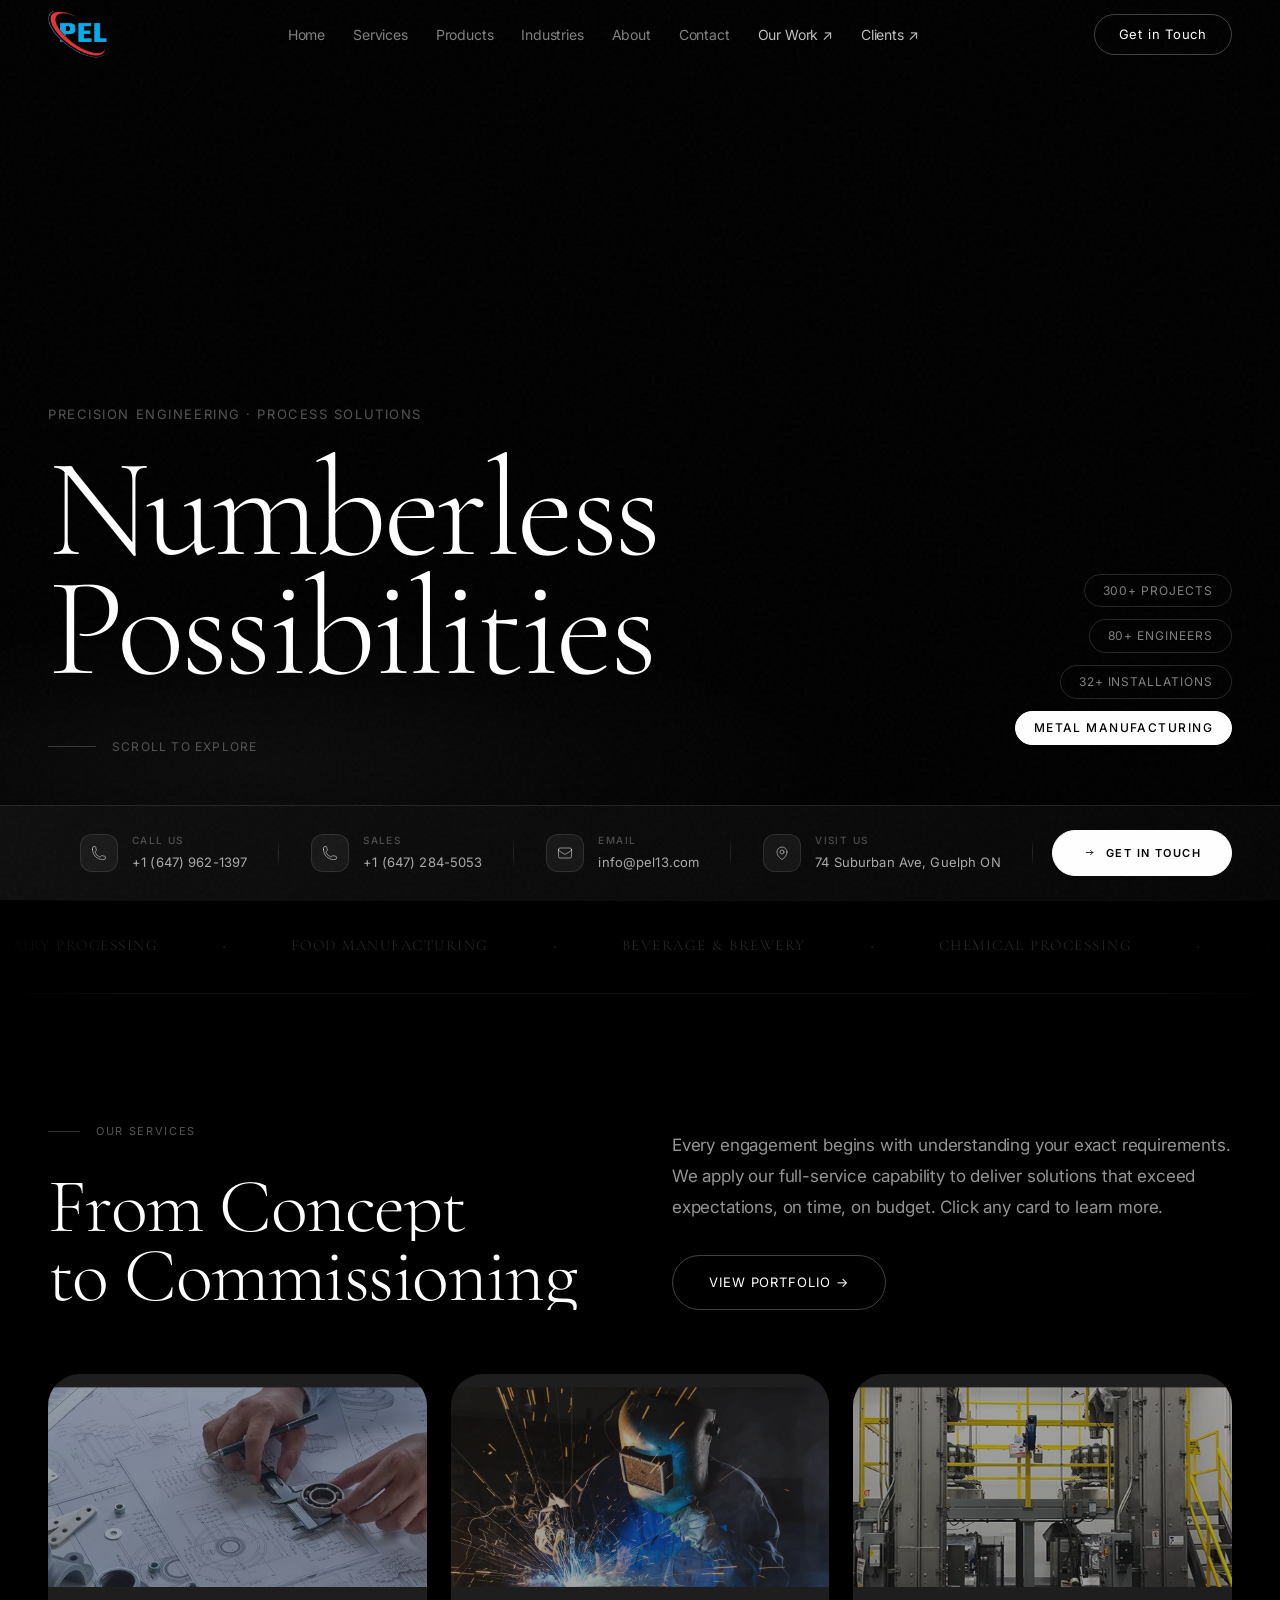
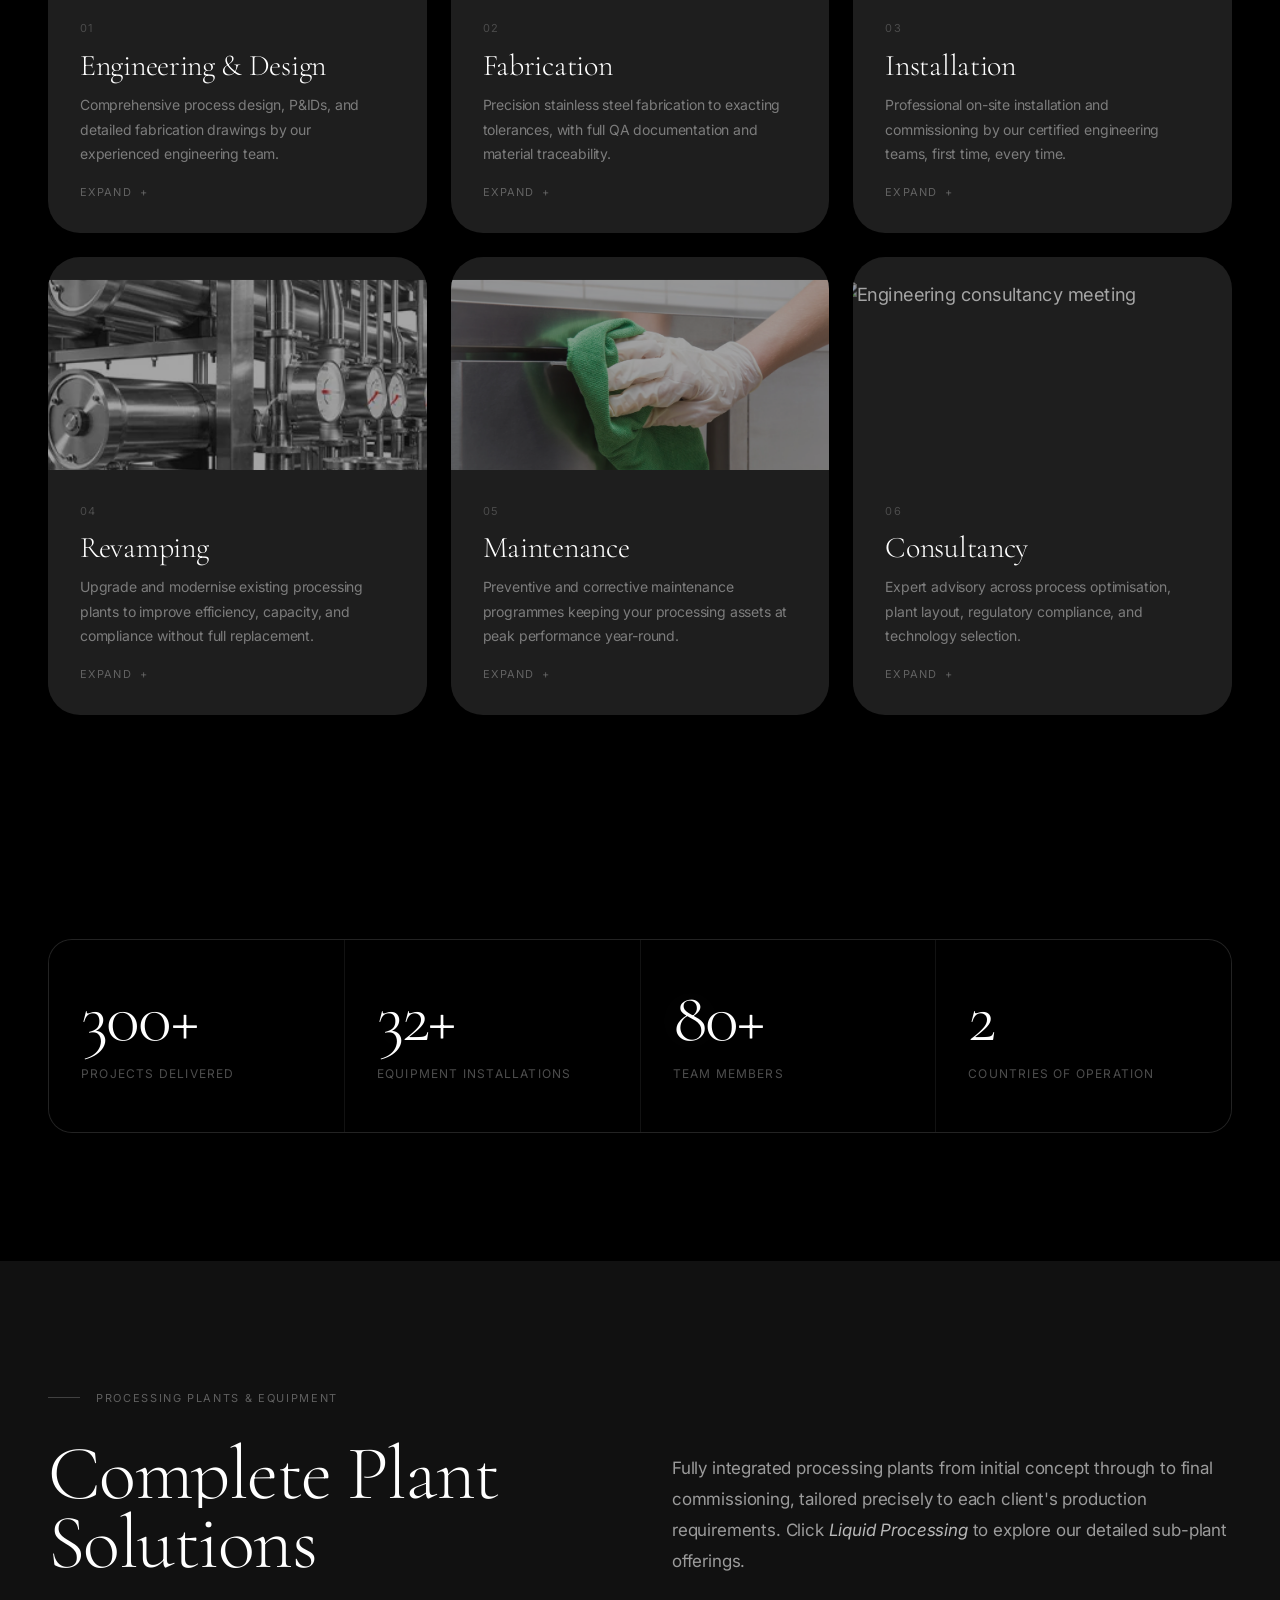
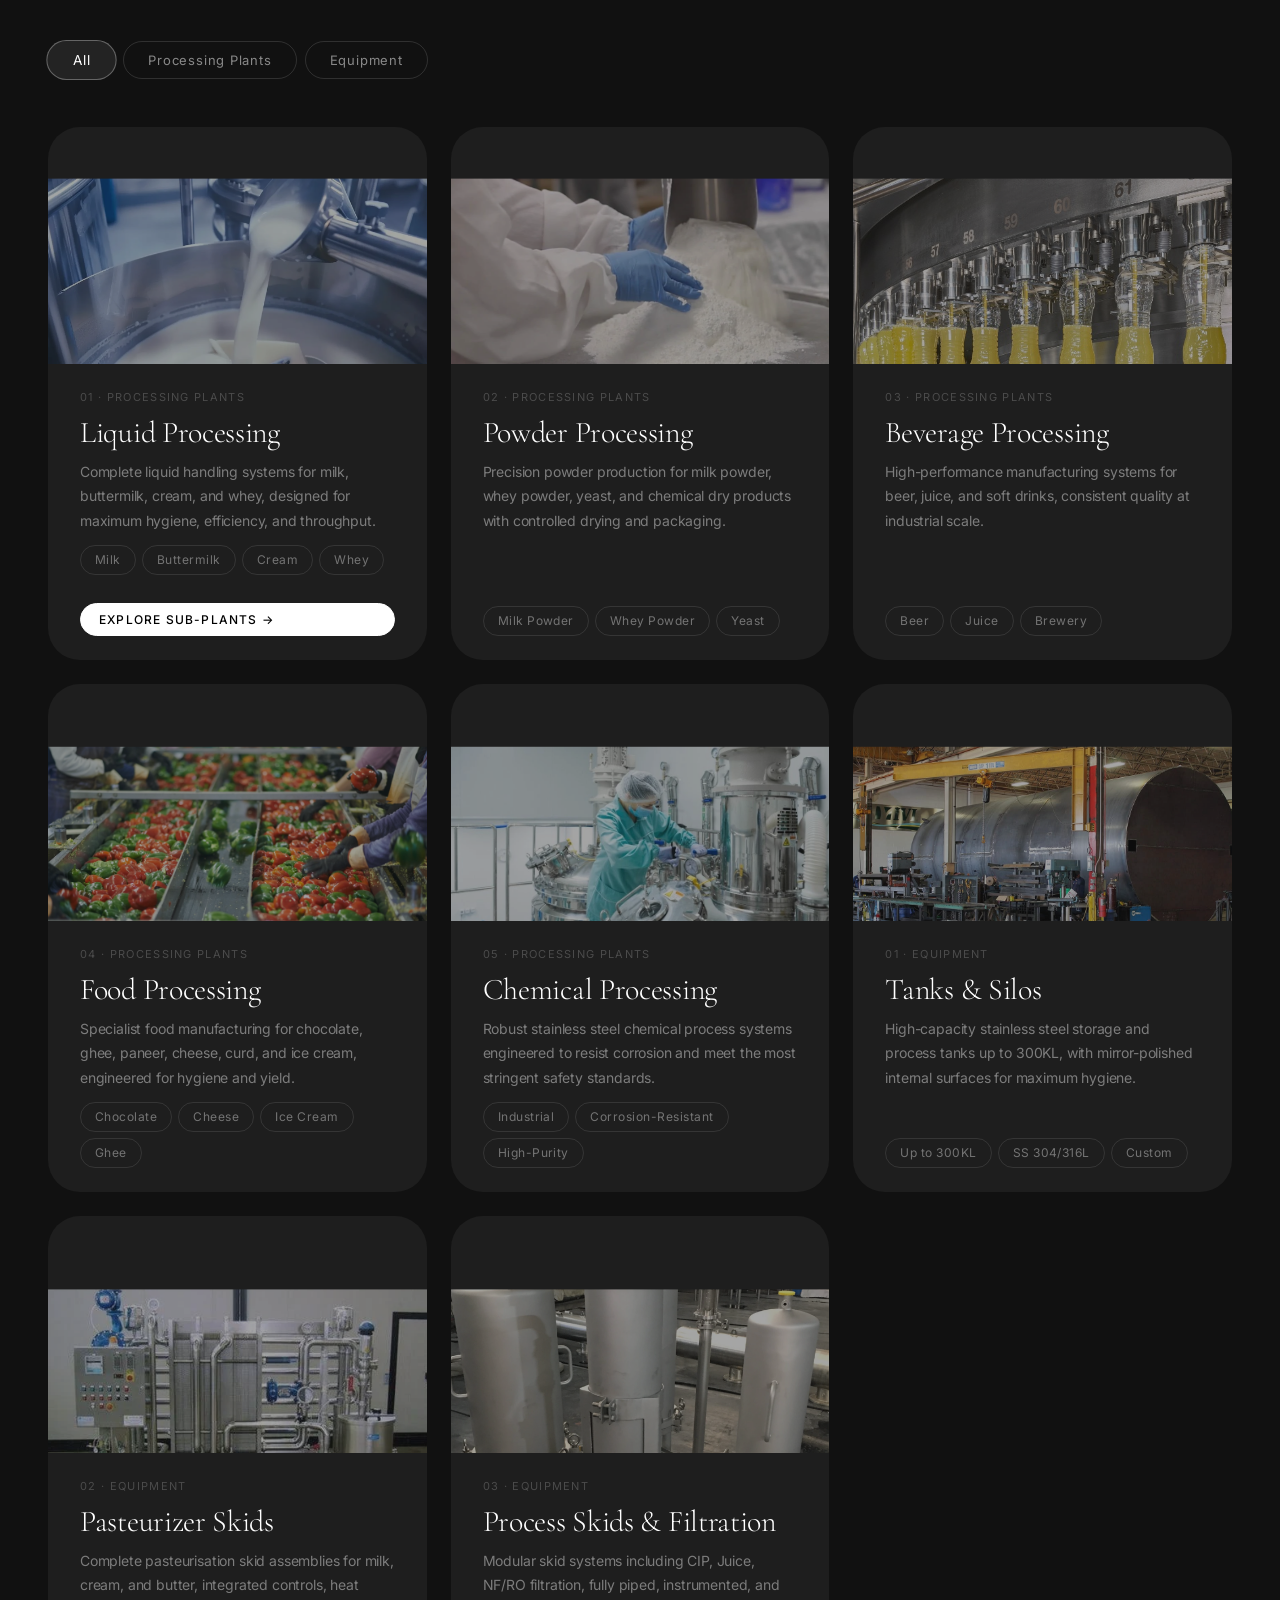
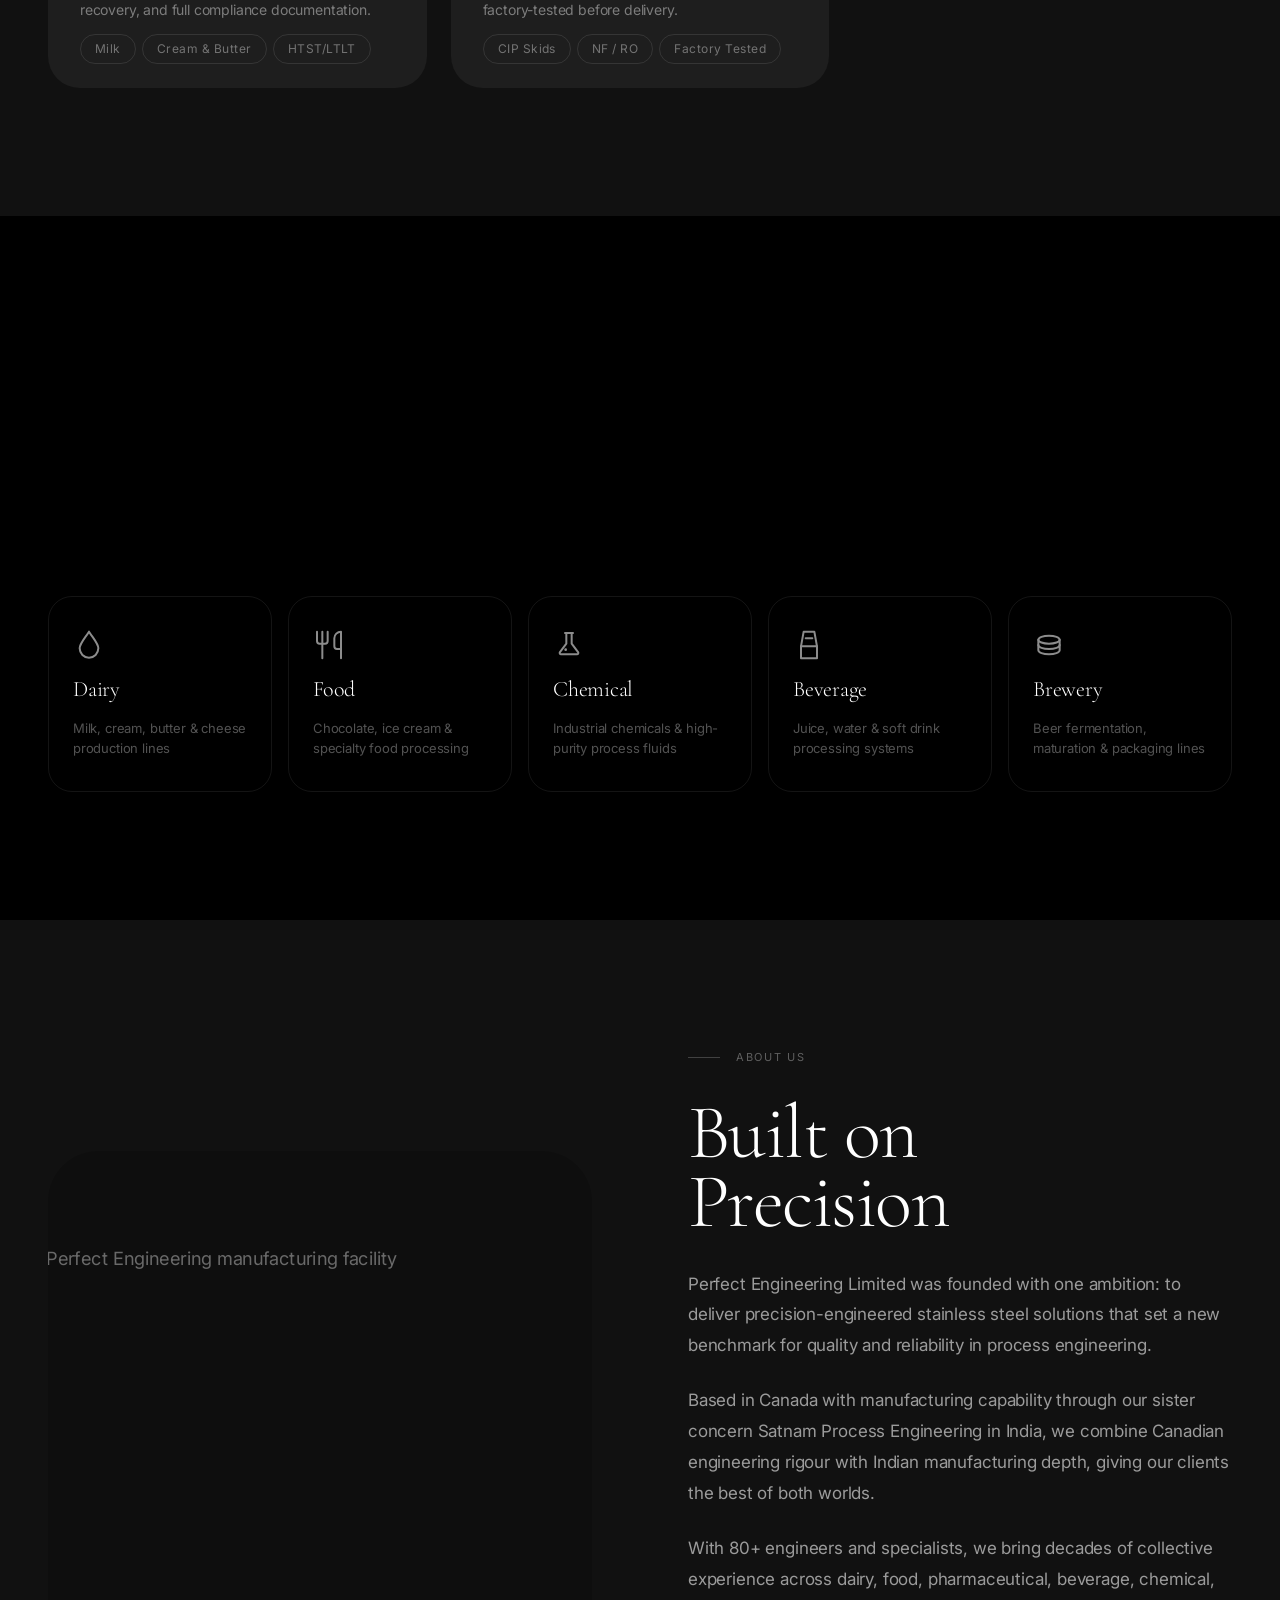
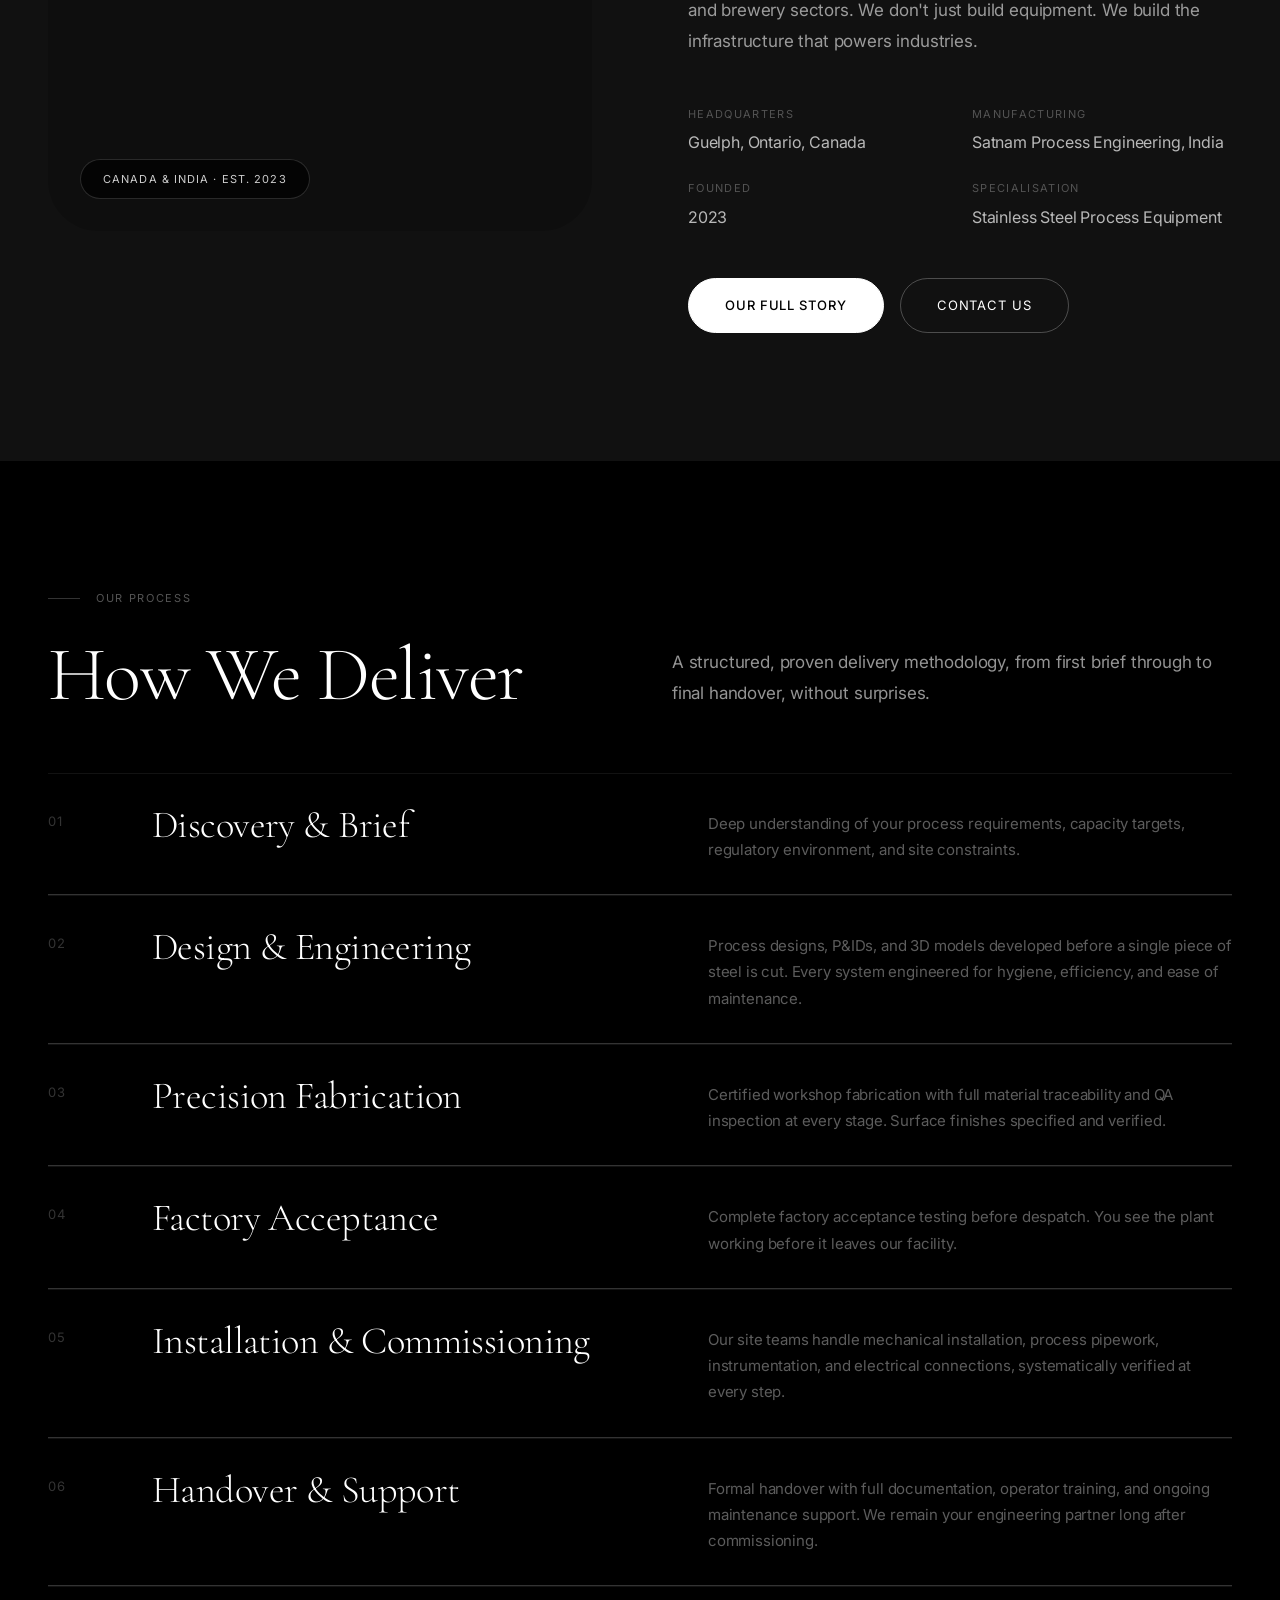
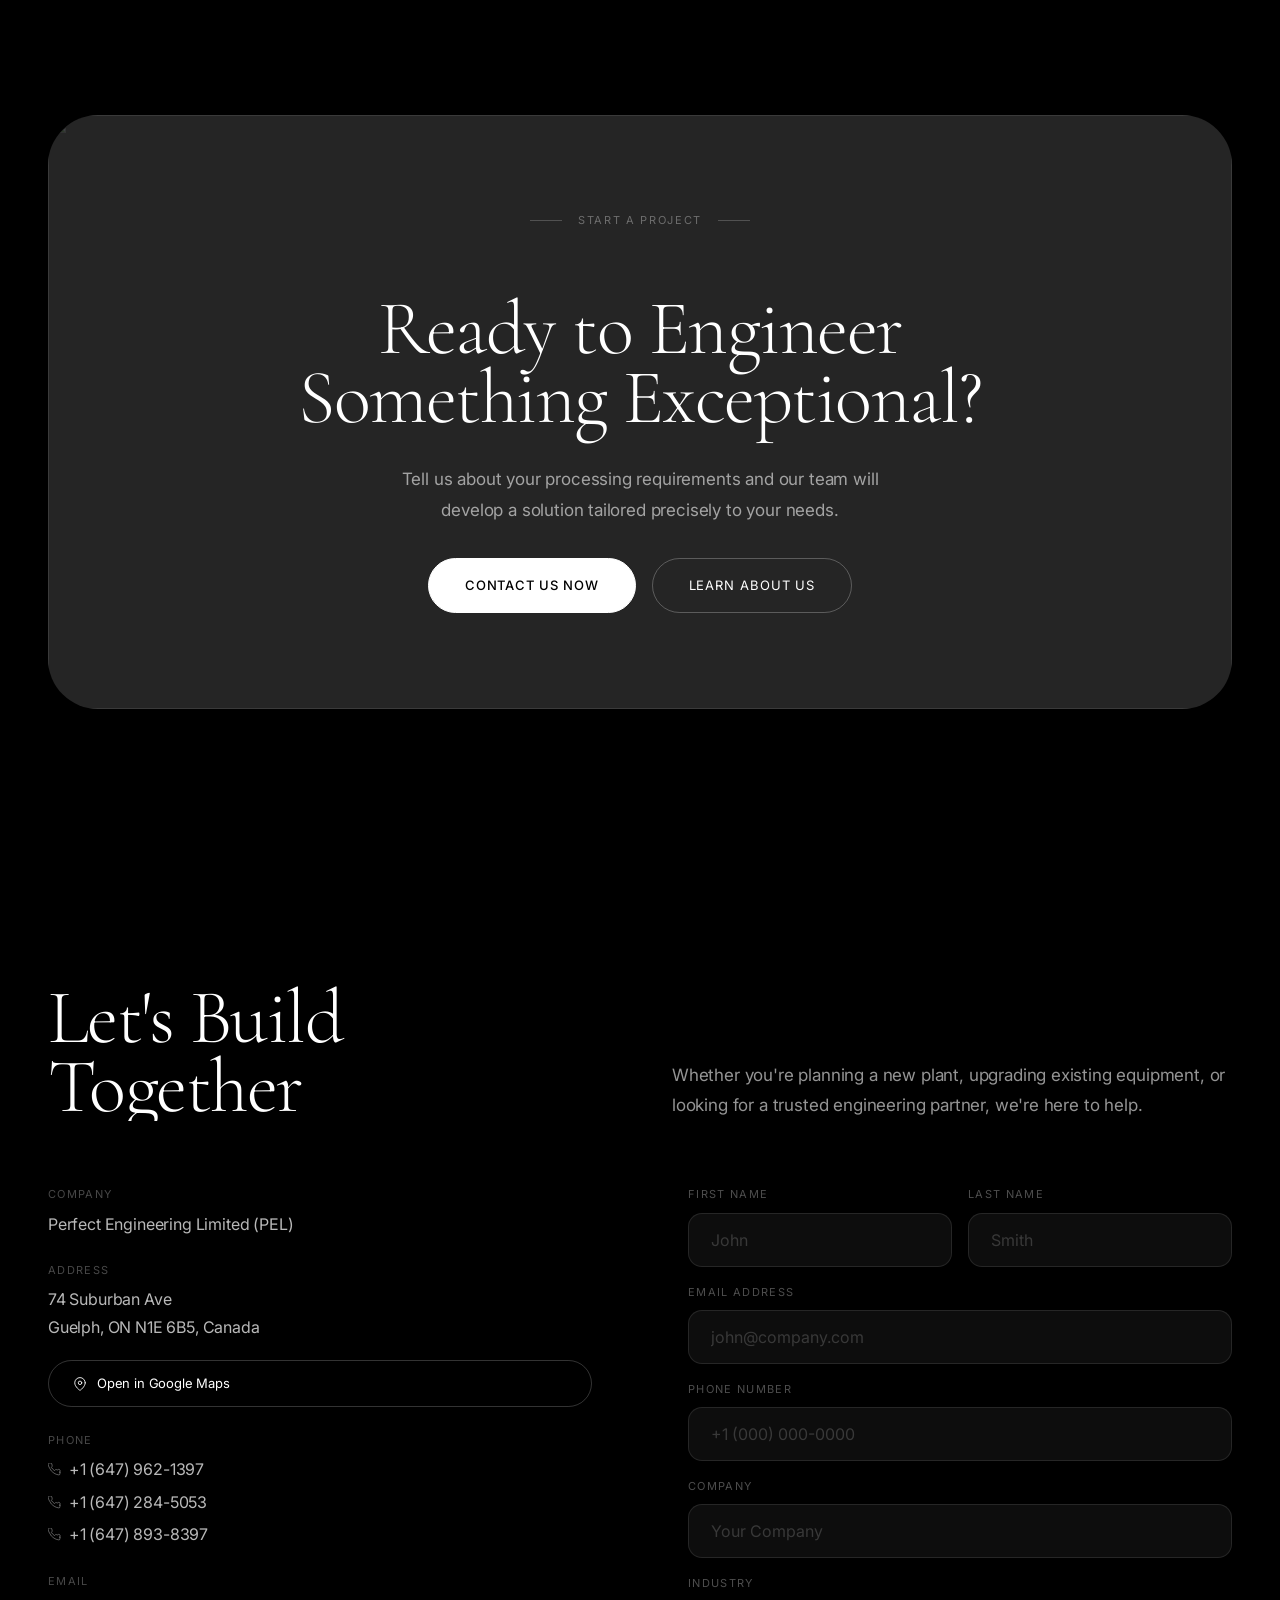
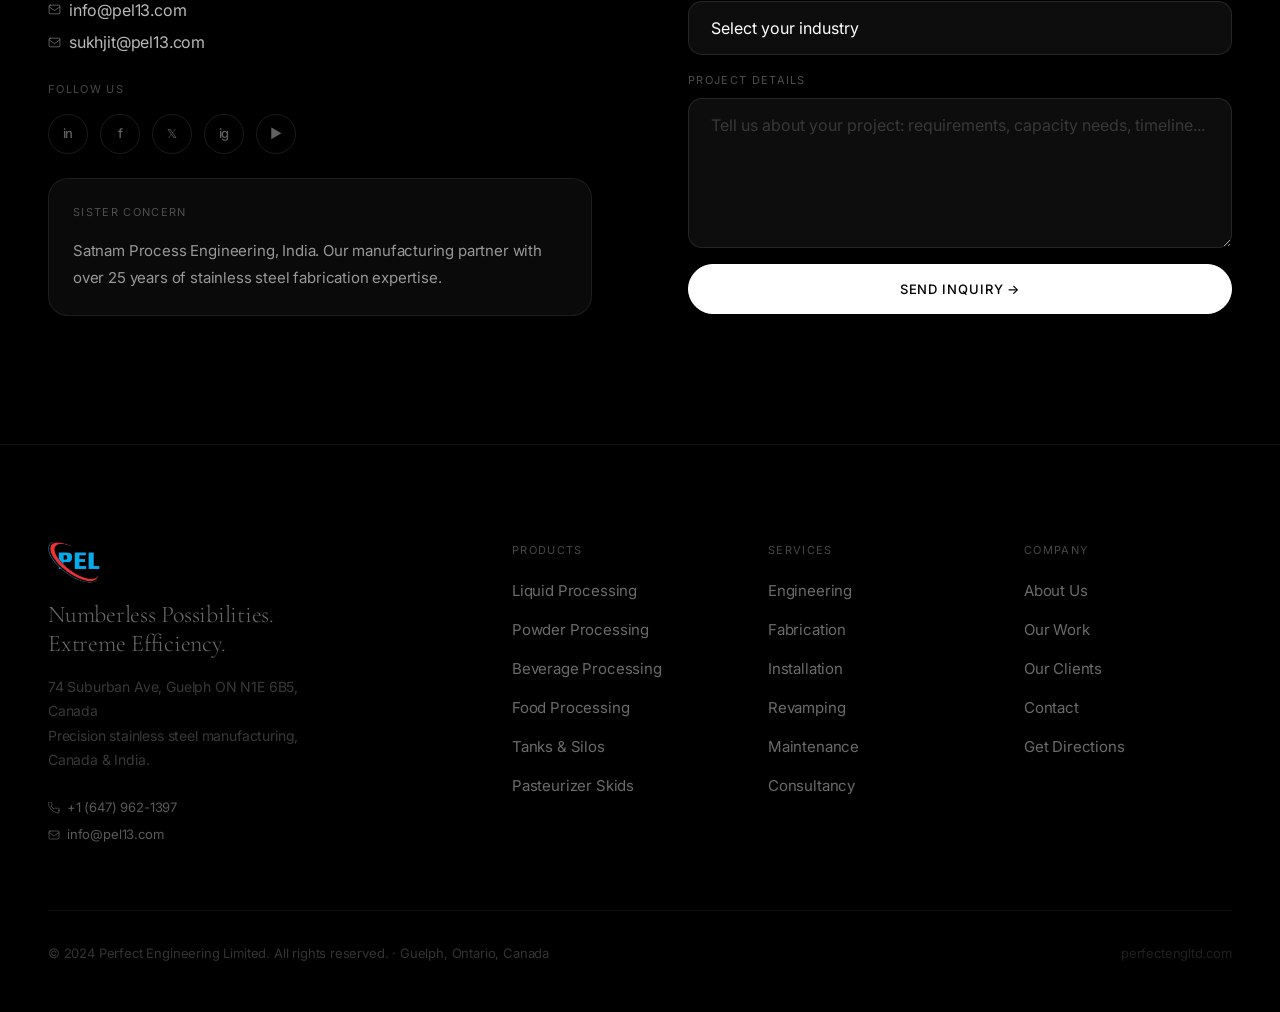
==== index.html @ dae37efd "Split portfolio into Our Work and Our Clients pages - Create clients.html: dedicated Clients page wi" ====
<!DOCTYPE html>
<html lang="en">
<head>
<meta charset="UTF-8"/>
<meta name="viewport" content="width=device-width,initial-scale=1.0"/>
<title>Perfect Engineering Limited | Precision Stainless Steel Manufacturing</title>
<link rel="preconnect" href="https://fonts.googleapis.com"/>
<link rel="preconnect" href="https://fonts.gstatic.com" crossorigin/>
<link href="https://fonts.googleapis.com/css2?family=Cormorant+Garamond:ital,wght@0,300;0,400;1,300&family=Inter:wght@300;400;500&display=swap" rel="stylesheet"/>
<style>
:root{
  --void:#000;--bone:#fff;--charcoal:#111;--panel:#1e1e1e;--panel2:#252525;
  --fd:'Cormorant Garamond',Georgia,serif;--fb:'Inter',system-ui,sans-serif;
  --dp:clamp(80px,11vw,160px);--hd:clamp(44px,6vw,80px);--sh:clamp(30px,4vw,54px);
  --r50:50px;--rpill:1000px;
  --s8:8px;--s12:12px;--s16:16px;--s24:24px;--s32:32px;--s48:48px;--s64:64px;--s96:96px;--s128:128px;
  --ease:cubic-bezier(.16,1,.3,1);--ease2:cubic-bezier(.4,0,.2,1);
}
*,*::before,*::after{box-sizing:border-box;margin:0;padding:0}
html{scroll-behavior:smooth}
body{background:var(--void);color:var(--bone);font-family:var(--fb);font-size:17px;line-height:1.65;letter-spacing:-.01em;overflow-x:hidden;-webkit-font-smoothing:antialiased;opacity:0;animation:pagein .6s var(--ease) .05s forwards}
@keyframes pagein{to{opacity:1}}

img{display:block;max-width:100%}
a{color:inherit;text-decoration:none}

/* ── UTILITIES ── */
.disp{font-family:var(--fd);font-size:var(--dp);font-weight:300;line-height:.85;letter-spacing:-.025em}
.hd{font-family:var(--fd);font-size:var(--hd);font-weight:300;line-height:.9;letter-spacing:-.02em}
.sh{font-family:var(--fd);font-size:var(--sh);font-weight:300;line-height:.95;letter-spacing:-.015em}
.body{font-size:17px;line-height:1.82;color:rgba(255,255,255,.58)}
.wrap{max-width:1440px;margin:0 auto;padding:0 var(--s48)}
.sec{padding:var(--s128) 0}
.shdr{display:grid;grid-template-columns:1fr 1fr;gap:var(--s64);align-items:flex-end;margin-bottom:var(--s64)}
.ey{display:flex;align-items:center;gap:var(--s16);margin-bottom:var(--s32)}
.eline{width:32px;height:1px;background:rgba(255,255,255,.2)}
.etxt{font-size:11px;letter-spacing:.15em;text-transform:uppercase;color:rgba(255,255,255,.33)}
.pill{display:inline-flex;align-items:center;padding:6px 18px;border:1px solid rgba(255,255,255,.15);border-radius:var(--rpill);font-size:12px;letter-spacing:.08em;text-transform:uppercase;color:rgba(255,255,255,.5);white-space:nowrap}
.tag{padding:4px 14px;border:1px solid rgba(255,255,255,.1);border-radius:var(--rpill);font-size:12px;color:rgba(255,255,255,.38);letter-spacing:.04em}
.btnp{display:inline-flex;align-items:center;gap:10px;padding:16px 36px;background:var(--bone);border:1px solid var(--bone);border-radius:var(--rpill);font-size:13px;font-weight:500;letter-spacing:.07em;text-transform:uppercase;color:var(--void);transition:opacity .25s,transform .3s var(--ease)}
.btnp:hover{opacity:.82;transform:translateY(-2px)}
.btng{display:inline-flex;align-items:center;gap:10px;padding:16px 36px;border:1px solid rgba(255,255,255,.25);border-radius:var(--rpill);font-size:13px;font-weight:400;letter-spacing:.07em;text-transform:uppercase;color:var(--bone);transition:border-color .25s,background .25s,transform .3s var(--ease)}
.btng:hover{border-color:rgba(255,255,255,.55);background:rgba(255,255,255,.05);transform:translateY(-2px)}
.bgrp{display:flex;gap:var(--s16);flex-wrap:wrap;justify-content:center}
@media(max-width:768px){.wrap{padding:0 var(--s24)}.sec{padding:var(--s96) 0}.shdr{grid-template-columns:1fr;gap:var(--s32)}}

/* ── NAV ── */
nav{position:fixed;top:0;left:0;right:0;z-index:200;padding:0 var(--s48);height:70px;display:flex;align-items:center;justify-content:space-between;transition:background .4s,border-color .4s;border-bottom:1px solid transparent}
nav.sc{background:rgba(0,0,0,.93);backdrop-filter:blur(20px);-webkit-backdrop-filter:blur(20px);border-color:rgba(255,255,255,.07)}
.nlogo{display:flex;align-items:center;transition:opacity .2s}
.nlogo img{height:50px;width:auto}
.nlogo:hover{opacity:.7}
.nlinks{display:flex;align-items:center;gap:28px;list-style:none}
.nlinks a{font-size:14px;color:rgba(255,255,255,.5);position:relative;padding-bottom:2px;transition:color .2s}
.nlinks a::after{content:'';position:absolute;bottom:0;left:0;width:0;height:1px;background:var(--bone);transition:width .35s var(--ease)}
.nlinks a:hover,.nlinks a.active{color:var(--bone)}
.nlinks a:hover::after,.nlinks a.active::after{width:100%}
.nlinks a.page-link{color:rgba(255,255,255,.75)}
.ncta{font-size:13px;color:var(--bone);border:1px solid rgba(255,255,255,.25);border-radius:var(--rpill);padding:9px 24px;letter-spacing:.06em;transition:all .25s}
.ncta:hover{border-color:rgba(255,255,255,.6);background:rgba(255,255,255,.06);transform:translateY(-1px)}
.nmob{display:none;flex-direction:column;gap:5px;cursor:pointer;padding:4px}
.nmob span{width:22px;height:1.5px;background:var(--bone);display:block;transition:transform .35s var(--ease),opacity .25s}
.nmob.open span:nth-child(1){transform:translateY(6.5px) rotate(45deg)}
.nmob.open span:nth-child(2){opacity:0}
.nmob.open span:nth-child(3){transform:translateY(-6.5px) rotate(-45deg)}
@media(max-width:900px){.nlinks{display:none}.nmob{display:flex}nav{padding:0 var(--s24)}}

/* mobile menu */
.mobmenu{position:fixed;inset:0;z-index:150;background:rgba(0,0,0,.97);display:flex;flex-direction:column;justify-content:center;align-items:center;gap:var(--s24);opacity:0;pointer-events:none;transition:opacity .4s var(--ease)}
.mobmenu.open{opacity:1;pointer-events:all}
.mobmenu a{font-family:var(--fd);font-size:clamp(36px,8vw,60px);font-weight:300;color:rgba(255,255,255,.7);transition:color .2s,transform .2s}
.mobmenu a:hover{color:var(--bone);transform:translateX(8px)}
.mob-divider{width:40px;height:1px;background:rgba(255,255,255,.12);margin:var(--s8) 0}
.mob-contact{display:flex;flex-direction:column;align-items:center;gap:var(--s12);margin-top:var(--s8)}
.mob-contact a{font-size:14px;color:rgba(255,255,255,.35);letter-spacing:.05em;transition:color .2s}
.mob-contact a:hover{color:var(--bone)}

/* ── HERO ── */
.hero{min-height:100vh;position:relative;display:flex;flex-direction:column;overflow:hidden}
.hbg{position:absolute;inset:0;z-index:0;overflow:hidden}
.hbg img,.hbg video{width:100%;height:115%;object-fit:cover;object-position:center;filter:brightness(.32);will-change:transform;transition:opacity .8s ease}
.hbg::after{content:'';position:absolute;inset:0;background:linear-gradient(to bottom,rgba(0,0,0,.05) 0%,rgba(0,0,0,.45) 55%,rgba(0,0,0,1) 100%)}
.hcont{position:relative;z-index:1;flex:1;display:flex;align-items:flex-end;width:100%;padding:var(--s128) var(--s48) var(--s48)}
@media(max-width:768px){.hcont{padding:100px var(--s24) var(--s32)}}
.hmeta{display:flex;flex-wrap:wrap;gap:var(--s12);margin-bottom:var(--s48)}
.hgrid{display:grid;grid-template-columns:1fr auto;gap:var(--s48);align-items:flex-end}
@media(max-width:900px){.hgrid{grid-template-columns:1fr}}
.htag{font-size:13px;letter-spacing:.12em;text-transform:uppercase;color:rgba(255,255,255,.33);margin-bottom:var(--s24)}
.hright{position:absolute;right:var(--s48);bottom:calc(var(--s48) + 12px);display:flex;flex-direction:column;align-items:flex-end;gap:var(--s12)}
@media(max-width:768px){.hright{display:none}}
.scr{margin-top:var(--s48);display:flex;align-items:center;gap:var(--s16)}
.sline{width:48px;height:1px;background:rgba(255,255,255,.2)}

/* contact strip */
.hstrip{position:relative;z-index:1;background:linear-gradient(135deg,rgba(255,255,255,.06) 0%,rgba(255,255,255,.025) 100%);border-top:1px solid rgba(255,255,255,.1);backdrop-filter:blur(24px) saturate(1.4);-webkit-backdrop-filter:blur(24px) saturate(1.4);padding:var(--s24) var(--s48)}
@media(max-width:768px){.hstrip{padding:var(--s16) var(--s24)}}
.hstrip-inner{max-width:1440px;margin:0 auto;display:flex;align-items:center;gap:0;flex-wrap:nowrap;overflow-x:auto}
@media(max-width:768px){.hstrip-inner{gap:0;flex-wrap:wrap;row-gap:var(--s12)}}
.hstrip-item{display:flex;align-items:center;gap:14px;padding:0 var(--s32);color:rgba(255,255,255,.5);transition:color .35s var(--ease),background .35s;cursor:pointer;text-decoration:none;position:relative;flex-shrink:0}
.hstrip-item::after{content:'';position:absolute;right:0;top:50%;transform:translateY(-50%);height:28px;width:1px;background:linear-gradient(to bottom,transparent,rgba(255,255,255,.12),transparent)}
.hstrip-item:last-of-type::after{display:none}
.hstrip-item:hover{color:rgba(255,255,255,.95)}
.hstrip-icon{width:38px;height:38px;border:1px solid rgba(255,255,255,.1);border-radius:12px;display:flex;align-items:center;justify-content:center;flex-shrink:0;background:rgba(255,255,255,.05);transition:border-color .35s,background .35s,box-shadow .35s}
.hstrip-item:hover .hstrip-icon{border-color:rgba(255,255,255,.35);background:rgba(255,255,255,.1)}
.hstrip-icon svg{width:16px;height:16px;stroke:rgba(255,255,255,.5);transition:stroke .35s}
.hstrip-item:hover .hstrip-icon svg{stroke:rgba(255,255,255,.9)}
.hstrip-meta{display:flex;flex-direction:column;gap:3px}
.hstrip-lbl{font-size:10px;letter-spacing:.14em;text-transform:uppercase;color:rgba(255,255,255,.28);font-weight:500}
.hstrip-val{font-size:13px;color:rgba(255,255,255,.65);font-weight:400;letter-spacing:.01em;transition:color .35s}
.hstrip-item:hover .hstrip-val{color:var(--bone)}
.hstrip-cta{margin-left:auto;flex-shrink:0;display:inline-flex;align-items:center;gap:10px;padding:13px 30px;background:var(--bone);border:1px solid var(--bone);border-radius:var(--rpill);font-size:11px;font-weight:600;letter-spacing:.13em;text-transform:uppercase;color:var(--void);transition:transform .3s var(--ease),box-shadow .3s var(--ease),background .25s}
.hstrip-cta:hover{background:rgba(255,255,255,.88);transform:translateY(-2px) scale(1.02);box-shadow:0 8px 32px rgba(0,0,0,.45)}
.hstrip-cta:active{transform:translateY(0) scale(.98);transition-duration:.1s}
@media(max-width:900px){.hstrip-item{padding:0 var(--s16)}.hstrip-cta{padding:10px 20px}}

/* ── SCROLL REVEAL ── */
.sr{opacity:0;transform:translateY(28px);transition:opacity .85s var(--ease),transform .85s var(--ease)}
.sr.in{opacity:1;transform:translateY(0)}
.sr-left{opacity:0;transform:translateX(-32px);transition:opacity .8s var(--ease),transform .8s var(--ease)}
.sr-left.in{opacity:1;transform:translateX(0)}
.sr-scale{opacity:0;transform:scale(.96);transition:opacity .7s var(--ease),transform .7s var(--ease)}
.sr-scale.in{opacity:1;transform:scale(1)}
.hero-r{opacity:0;transform:translateY(32px);transition:opacity .9s var(--ease),transform .9s var(--ease)}
.hero-r.in{opacity:1;transform:translateY(0)}
.d1{transition-delay:.05s}.d2{transition-delay:.13s}.d3{transition-delay:.22s}.d4{transition-delay:.31s}.d5{transition-delay:.4s}.d6{transition-delay:.49s}

/* ── MARQUEE ── */
.mq{padding:var(--s32) 0;overflow:hidden;border-top:1px solid rgba(255,255,255,.05);border-bottom:1px solid rgba(255,255,255,.05)}
.mqt{display:flex;gap:var(--s48);animation:mq 40s linear infinite;white-space:nowrap}
.mqi{font-family:var(--fd);font-size:15px;font-weight:300;letter-spacing:.1em;text-transform:uppercase;color:rgba(255,255,255,.17);flex-shrink:0}
.mqs{color:rgba(255,255,255,.1);margin:0 var(--s16)}
@keyframes mq{from{transform:translateX(0)}to{transform:translateX(-50%)}}

/* ── SERVICES ── */
.svc-grid{display:grid;grid-template-columns:repeat(3,1fr);gap:var(--s24);margin-top:var(--s64)}
@media(max-width:1024px){.svc-grid{grid-template-columns:repeat(2,1fr)}}
@media(max-width:600px){.svc-grid{grid-template-columns:1fr}}
.svc-card{background:var(--panel);border-radius:32px;overflow:hidden;cursor:pointer;transition:transform .4s var(--ease),box-shadow .4s}
.svc-card:hover{transform:translateY(-6px);box-shadow:0 28px 70px rgba(0,0,0,.6)}
.svc-img-wrap{position:relative;overflow:hidden;aspect-ratio:16/9}
.svc-img-wrap img{width:100%;height:100%;object-fit:cover;opacity:.6;transition:opacity .5s,transform .7s var(--ease)}
.svc-card:hover .svc-img-wrap img{opacity:.85;transform:scale(1.06)}
.svc-body{padding:var(--s32)}
.svc-num{font-size:11px;letter-spacing:.12em;text-transform:uppercase;color:rgba(255,255,255,.2);margin-bottom:var(--s12)}
.svc-name{font-family:var(--fd);font-size:clamp(22px,2.5vw,30px);font-weight:300;letter-spacing:-.01em;line-height:1.05;margin-bottom:var(--s12)}
.svc-desc{font-size:14px;line-height:1.75;color:rgba(255,255,255,.42)}
.svc-more{max-height:0;overflow:hidden;transition:max-height .55s var(--ease)}
.svc-card.open .svc-more{max-height:220px}
.svc-more-inner{padding-top:var(--s16);border-top:1px solid rgba(255,255,255,.08);margin-top:var(--s16)}
.svc-more-inner li{font-size:13px;color:rgba(255,255,255,.4);padding:4px 0 4px var(--s16);position:relative;list-style:none}
.svc-more-inner li::before{content:'→';position:absolute;left:0;color:rgba(255,255,255,.2)}
.svc-expand{display:flex;align-items:center;gap:8px;margin-top:var(--s16);font-size:11px;letter-spacing:.1em;text-transform:uppercase;color:rgba(255,255,255,.3);transition:color .2s}
.svc-card:hover .svc-expand{color:rgba(255,255,255,.6)}
.svc-arrow{transition:transform .4s var(--ease);display:inline-block}
.svc-card.open .svc-arrow{transform:rotate(45deg)}

/* ── STATS ── */
.sgrid{display:grid;grid-template-columns:repeat(4,1fr);gap:1px;background:rgba(255,255,255,.07);border:1px solid rgba(255,255,255,.07);border-radius:24px;overflow:hidden;margin-top:var(--s96)}
@media(max-width:900px){.sgrid{grid-template-columns:repeat(2,1fr)}}
@media(max-width:480px){.sgrid{grid-template-columns:1fr}}
.sitem{background:var(--void);padding:var(--s48) var(--s32);display:flex;flex-direction:column;gap:var(--s8)}
.snum{font-family:var(--fd);font-size:clamp(52px,5.5vw,80px);font-weight:300;line-height:.85;letter-spacing:-.025em}
.slbl{font-size:12px;letter-spacing:.1em;text-transform:uppercase;color:rgba(255,255,255,.3);margin-top:var(--s8)}

/* ── PRODUCTS ── */
.prod-tabs{display:flex;gap:var(--s8);margin-bottom:var(--s48);flex-wrap:wrap}
.prod-tab{padding:10px 24px;border:1px solid rgba(255,255,255,.13);border-radius:var(--rpill);font-size:13px;letter-spacing:.06em;cursor:pointer;transition:all .25s;color:rgba(255,255,255,.5);background:transparent;font-family:var(--fb)}
.prod-tab.active,.prod-tab:hover{background:rgba(255,255,255,.08);border-color:rgba(255,255,255,.3);color:var(--bone)}
.pcards{display:grid;grid-template-columns:repeat(3,1fr);gap:var(--s24)}
@media(max-width:1024px){.pcards{grid-template-columns:repeat(2,1fr)}}
@media(max-width:600px){.pcards{grid-template-columns:1fr}}
.pcard{background:var(--panel);border-radius:32px;overflow:hidden;display:flex;flex-direction:column;transition:transform .4s var(--ease),box-shadow .4s}
.pcard:hover{transform:translateY(-5px);box-shadow:0 24px 60px rgba(0,0,0,.5)}
.pcard.hidden{display:none}
.pcimg-wrap{overflow:hidden;aspect-ratio:16/10}
.pcimg{width:100%;height:100%;object-fit:cover;opacity:.6;transition:opacity .4s,transform .7s var(--ease)}
.pcard:hover .pcimg{opacity:.85;transform:scale(1.06)}
.pcbody{padding:var(--s24) var(--s32);flex:1;display:flex;flex-direction:column;gap:var(--s12)}
.pcnum{font-size:11px;letter-spacing:.12em;text-transform:uppercase;color:rgba(255,255,255,.2)}
.pctitle{font-family:var(--fd);font-size:clamp(22px,2.5vw,30px);font-weight:300;letter-spacing:-.01em;line-height:1}
.pcdesc{font-size:14px;line-height:1.75;color:rgba(255,255,255,.42);flex:1}
.pctags{display:flex;flex-wrap:wrap;gap:6px;margin-top:auto}
/* liquid card special CTA */
.liq-trigger{display:inline-flex;align-items:center;gap:8px;margin-top:var(--s16);font-size:12px;letter-spacing:.1em;text-transform:uppercase;color:var(--void);background:var(--bone);border:1px solid var(--bone);border-radius:var(--rpill);padding:8px 18px;transition:all .25s;cursor:pointer;font-family:var(--fb);font-weight:500}
.liq-trigger:hover{background:rgba(255,255,255,.82);border-color:rgba(255,255,255,.82);transform:translateY(-1px)}

/* ── LIQUID PROCESSING MODAL ── */
.lq-overlay{position:fixed;inset:0;z-index:500;display:flex;align-items:flex-end;justify-content:center;pointer-events:none;opacity:0;transition:opacity .45s var(--ease)}
.lq-overlay.open{opacity:1;pointer-events:all}
.lq-bg{position:absolute;inset:0;background:rgba(0,0,0,.75);backdrop-filter:blur(6px)}
.lq-panel{position:relative;z-index:1;width:100%;max-width:1100px;max-height:90vh;background:var(--panel);border-radius:40px 40px 0 0;overflow:hidden;display:flex;flex-direction:column;transform:translateY(60px);transition:transform .55s var(--ease)}
.lq-overlay.open .lq-panel{transform:translateY(0)}
@media(max-width:768px){.lq-panel{max-height:92vh;border-radius:28px 28px 0 0}}
.lq-top{padding:var(--s32) var(--s48);border-bottom:1px solid rgba(255,255,255,.08);display:flex;align-items:flex-start;justify-content:space-between;gap:var(--s24);flex-shrink:0}
@media(max-width:768px){.lq-top{padding:var(--s24)}}
.lq-close{background:rgba(255,255,255,.08);border:1px solid rgba(255,255,255,.12);border-radius:50%;width:40px;height:40px;display:flex;align-items:center;justify-content:center;cursor:pointer;font-size:20px;color:var(--bone);transition:background .2s,transform .2s;flex-shrink:0;font-family:var(--fb)}
.lq-close:hover{background:rgba(255,255,255,.15);transform:rotate(90deg)}
.lq-tabs-row{padding:0 var(--s48);display:flex;gap:0;border-bottom:1px solid rgba(255,255,255,.08);flex-shrink:0;overflow-x:auto}
@media(max-width:768px){.lq-tabs-row{padding:0 var(--s24)}}
.lq-tab{padding:var(--s16) var(--s24);font-family:var(--fb);font-size:13px;letter-spacing:.07em;text-transform:uppercase;color:rgba(255,255,255,.35);background:transparent;border:none;border-bottom:2px solid transparent;cursor:pointer;transition:color .2s,border-color .2s;white-space:nowrap;margin-bottom:-1px}
.lq-tab.act{color:var(--bone);border-bottom-color:var(--bone)}
.lq-tab:hover{color:rgba(255,255,255,.7)}
.lq-body{overflow-y:auto;flex:1}
.lq-content{display:none;padding:var(--s48);gap:var(--s48);grid-template-columns:1fr 1fr;align-items:start}
.lq-content.act{display:grid}
@media(max-width:768px){.lq-content{grid-template-columns:1fr;padding:var(--s24)}}
.lq-img-wrap{border-radius:24px;overflow:hidden;aspect-ratio:4/3;flex-shrink:0}
.lq-img-wrap img{width:100%;height:100%;object-fit:cover;opacity:.65}
.lq-text h3{font-family:var(--fd);font-size:clamp(28px,3vw,40px);font-weight:300;letter-spacing:-.015em;line-height:.95;margin-bottom:var(--s24)}
.lq-text .lq-intro{font-size:15px;line-height:1.8;color:rgba(255,255,255,.55);margin-bottom:var(--s24)}
.lq-bullets{display:flex;flex-direction:column;gap:var(--s12)}
.lq-bullet{display:flex;gap:var(--s12);align-items:flex-start}
.lq-dot{width:6px;height:6px;border-radius:50%;background:rgba(255,255,255,.3);flex-shrink:0;margin-top:8px}
.lq-bullet p{font-size:15px;line-height:1.7;color:rgba(255,255,255,.5)}
.lq-opts{margin-top:var(--s24);padding:var(--s24);background:rgba(255,255,255,.04);border:1px solid rgba(255,255,255,.07);border-radius:16px}
.lq-opts-title{font-size:11px;letter-spacing:.12em;text-transform:uppercase;color:rgba(255,255,255,.3);margin-bottom:var(--s16)}
.lq-opts ul{list-style:none;display:flex;flex-direction:column;gap:8px}
.lq-opts li{font-size:14px;color:rgba(255,255,255,.45);padding-left:var(--s16);position:relative}
.lq-opts li::before{content:'·';position:absolute;left:0;color:rgba(255,255,255,.2)}

/* ── INDUSTRIES ── */
.igrid5{display:grid;grid-template-columns:repeat(5,1fr);gap:var(--s16);margin-top:var(--s64)}
@media(max-width:1024px){.igrid5{grid-template-columns:repeat(3,1fr)}}
@media(max-width:600px){.igrid5{grid-template-columns:repeat(2,1fr)}}
.iitem{display:flex;flex-direction:column;gap:var(--s16);padding:var(--s32) var(--s24);border:1px solid rgba(255,255,255,.08);border-radius:24px;transition:border-color .3s,background .3s,transform .35s var(--ease)}
.iitem:hover{border-color:rgba(255,255,255,.22);background:var(--panel);transform:translateY(-4px)}
.iico{font-size:26px;opacity:.6;transition:opacity .3s}
.iitem:hover .iico{opacity:.85}
.iname{font-family:var(--fd);font-size:22px;font-weight:300;line-height:1.1;letter-spacing:-.01em}
.idesc{font-size:13px;color:rgba(255,255,255,.32);line-height:1.6}

/* ── ABOUT TEASER (inline) ── */
.about-inline{display:grid;grid-template-columns:1fr 1fr;gap:var(--s96);align-items:center}
@media(max-width:900px){.about-inline{grid-template-columns:1fr;gap:var(--s48)}}
.ai-img{position:relative;border-radius:var(--r50);overflow:hidden;aspect-ratio:4/5}
.ai-img img{width:100%;height:100%;object-fit:cover;filter:brightness(.5) contrast(1.1);transition:filter .6s}
.ai-img:hover img{filter:brightness(.65) contrast(1.05)}
.ai-img::after{content:'';position:absolute;inset:0;background:rgba(0,0,0,.18)}
.ai-badge{position:absolute;bottom:var(--s32);left:var(--s32);z-index:2;background:rgba(0,0,0,.65);backdrop-filter:blur(12px);border:1px solid rgba(255,255,255,.15);border-radius:var(--rpill);padding:10px 22px;font-size:11px;letter-spacing:.1em;text-transform:uppercase;color:rgba(255,255,255,.8)}
.ai-kv{display:grid;grid-template-columns:1fr 1fr;gap:var(--s24);margin-top:var(--s32)}
.ai-k{font-size:11px;letter-spacing:.12em;text-transform:uppercase;color:rgba(255,255,255,.28);margin-bottom:6px}
.ai-v{font-size:16px;color:rgba(255,255,255,.7)}

/* ── PROCESS ── */
.plist{margin-top:var(--s64);display:flex;flex-direction:column}
.pitem{display:grid;grid-template-columns:72px 1fr 1fr;gap:var(--s32);align-items:flex-start;padding:var(--s32) 0;border-top:1px solid rgba(255,255,255,.07);position:relative;transition:background .2s}
.pitem:last-child{border-bottom:1px solid rgba(255,255,255,.07)}
.pitem .pbar{position:absolute;left:0;bottom:0;height:1px;width:0;background:rgba(255,255,255,.2);transition:width 1.4s var(--ease)}
.pitem.in .pbar{width:100%}
@media(max-width:768px){.pitem{grid-template-columns:44px 1fr}.pdesc{display:none}}
.pnum{font-size:13px;letter-spacing:.08em;color:rgba(255,255,255,.2);padding-top:5px}
.pname{font-family:var(--fd);font-size:clamp(24px,3vw,40px);font-weight:300;letter-spacing:-.015em;line-height:1}
.pdesc{font-size:15px;line-height:1.75;color:rgba(255,255,255,.36);padding-top:5px}

/* ── CTA BAND ── */
.ctaband{background:var(--panel2);border-radius:var(--r50);padding:var(--s96) var(--s64);display:flex;flex-direction:column;align-items:center;text-align:center;position:relative;overflow:hidden}
@media(max-width:768px){.ctaband{padding:var(--s64) var(--s32);border-radius:32px}}
.ctabg{position:absolute;inset:0;opacity:.07}
.ctabg img{width:100%;height:100%;object-fit:cover}
.ctacont{position:relative;z-index:1;display:flex;flex-direction:column;align-items:center;gap:var(--s32)}

/* ── CONTACT ── */
.cgrid{display:grid;grid-template-columns:1fr 1fr;gap:var(--s96)}
@media(max-width:900px){.cgrid{grid-template-columns:1fr;gap:var(--s48)}}
.citem{display:flex;flex-direction:column;gap:7px}
.clbl{font-size:11px;letter-spacing:.12em;text-transform:uppercase;color:rgba(255,255,255,.28)}
.cval{font-size:16px;color:rgba(255,255,255,.72)}
a.cval:hover{color:var(--bone)}
.cinfo-grid{display:flex;flex-direction:column;gap:var(--s24)}
.cphone-list,.cemail-list{display:flex;flex-direction:column;gap:6px}
.cphone-list a,.cemail-list a{font-size:16px;color:rgba(255,255,255,.72);transition:color .2s;display:flex;align-items:center;gap:8px}
.cphone-list a:hover,.cemail-list a:hover{color:var(--bone)}
.cmap-btn{display:inline-flex;align-items:center;gap:10px;padding:12px 24px;border:1px solid rgba(255,255,255,.2);border-radius:var(--rpill);font-size:13px;color:var(--bone);transition:all .25s;margin-top:var(--s8)}
.cmap-btn:hover{border-color:rgba(255,255,255,.5);background:rgba(255,255,255,.05)}
.cform{display:flex;flex-direction:column;gap:var(--s16)}
.fgrp{display:flex;flex-direction:column;gap:9px}
.flbl{font-size:11px;letter-spacing:.12em;text-transform:uppercase;color:rgba(255,255,255,.3)}
.fi,.fta{background:rgba(255,255,255,.05);border:1px solid rgba(255,255,255,.1);border-radius:14px;padding:16px 22px;font-family:var(--fb);font-size:16px;color:var(--bone);width:100%;outline:none;transition:border-color .25s,background .25s}
.fi::placeholder,.fta::placeholder{color:rgba(255,255,255,.18)}
.fi:focus,.fta:focus{border-color:rgba(255,255,255,.32);background:rgba(255,255,255,.07)}
.fta{min-height:150px;resize:vertical}
.frow{display:grid;grid-template-columns:1fr 1fr;gap:var(--s16)}
@media(max-width:480px){.frow{grid-template-columns:1fr}}
.socials{display:flex;gap:var(--s12)}
.soc{width:40px;height:40px;border:1px solid rgba(255,255,255,.1);border-radius:50%;display:flex;align-items:center;justify-content:center;color:rgba(255,255,255,.38);font-size:13px;font-weight:500;transition:all .25s}
.soc:hover{border-color:rgba(255,255,255,.4);color:var(--bone);transform:translateY(-2px)}
.dpanel{background:rgba(255,255,255,.04);border:1px solid rgba(255,255,255,.08);border-radius:20px;padding:var(--s24)}

/* ── FOOTER ── */
footer{padding:var(--s96) 0 var(--s48);border-top:1px solid rgba(255,255,255,.06)}
.ftop{display:grid;grid-template-columns:2fr 1fr 1fr 1fr;gap:var(--s48);margin-bottom:var(--s64)}
@media(max-width:900px){.ftop{grid-template-columns:1fr 1fr}}
@media(max-width:480px){.ftop{grid-template-columns:1fr}}
.flogo{font-size:13px;font-weight:500;letter-spacing:.15em;text-transform:uppercase;margin-bottom:var(--s16)}
.ftag{font-family:var(--fd);font-size:24px;font-weight:300;line-height:1.2;letter-spacing:-.01em;color:rgba(255,255,255,.42)}
.fctitle{font-size:11px;letter-spacing:.12em;text-transform:uppercase;color:rgba(255,255,255,.28);margin-bottom:var(--s16)}
.flinks{list-style:none;display:flex;flex-direction:column;gap:11px}
.flinks a{font-size:15px;color:rgba(255,255,255,.42);transition:color .2s}
.flinks a:hover{color:var(--bone)}
.fbot{display:flex;justify-content:space-between;align-items:center;padding-top:var(--s32);border-top:1px solid rgba(255,255,255,.05)}
@media(max-width:600px){.fbot{flex-direction:column;gap:var(--s16);text-align:center}}
.fbot p{font-size:13px;color:rgba(255,255,255,.2)}

/* page transition out */
body.leaving{opacity:0;transition:opacity .3s var(--ease2)}

/* ══════════════════════════════════════
   FLASHIER TRANSITIONS, PREMIUM LAYER
══════════════════════════════════════ */
:root{--spring:cubic-bezier(.34,1.56,.64,1);--slide:cubic-bezier(.22,1,.36,1)}

/* ── Scroll progress bar ── */
.sprogbar{position:fixed;top:0;left:0;right:0;z-index:999;height:1.5px;transform-origin:left;transform:scaleX(0);pointer-events:none;background:linear-gradient(90deg,transparent 0%,rgba(255,255,255,.08) 15%,rgba(255,255,255,.55) 50%,rgba(255,255,255,.08) 85%,transparent 100%)}

/* ── Enhanced hero blur reveal ── */
.hero-r{filter:blur(8px);transition:opacity .95s var(--ease),transform .95s var(--ease),filter .9s var(--ease)}
.hero-r.in{opacity:1;transform:translateY(0);filter:blur(0)}

/* ── Heading line-reveal ── */
.lrev{overflow:hidden;display:block;line-height:inherit}
.lrev span{display:block;transform:translateY(108%);transition:transform .95s var(--ease)}
.lrev span.in{transform:translateY(0)}

/* ── Stagger for grid children ── */
.sr-g{opacity:0;transform:translateY(36px);transition:opacity .7s var(--ease),transform .7s var(--ease)}
.sr-g.in{opacity:1;transform:translateY(0)}

/* ── Card position (shimmer removed) ── */
.pcard,.svc-card{position:relative;isolation:isolate}

/* ── Service card image clip-path wipe ── */
.svc-img-wrap img{clip-path:inset(0 100% 0 0);transition:clip-path 1.15s var(--ease),opacity .5s,transform .7s var(--ease)}
.svc-card.img-rdy .svc-img-wrap img{clip-path:inset(0 0% 0 0)}

/* ── Process items entrance ── */
.pitem{opacity:0;transform:translateX(-24px);transition:opacity .65s var(--ease),transform .65s var(--ease),background .2s}
.pitem.in{opacity:1;transform:translateX(0)}

/* ── Tab switch fade ── */
.pcards{transition:opacity .22s ease,transform .22s var(--ease)}
.pcards.tswitch{opacity:0;transform:translateY(10px);pointer-events:none}

/* ── Marquee edge fade ── */
.mq{mask-image:linear-gradient(90deg,transparent,#000 9%,#000 91%,transparent);-webkit-mask-image:linear-gradient(90deg,transparent,#000 9%,#000 91%,transparent)}

/* ── Nav entrance stagger ── */
@keyframes nlin{from{opacity:0;transform:translateY(-9px)}to{opacity:1;transform:translateY(0)}}
.nlinks li{opacity:0;animation:nlin .55s var(--ease) both}
.nlinks li:nth-child(1){animation-delay:.18s}
.nlinks li:nth-child(2){animation-delay:.25s}
.nlinks li:nth-child(3){animation-delay:.32s}
.nlinks li:nth-child(4){animation-delay:.39s}
.nlinks li:nth-child(5){animation-delay:.46s}
.nlinks li:nth-child(6){animation-delay:.53s}
.nlinks li:nth-child(7){animation-delay:.60s}

/* ── Footer link animated underline ── */
.flinks a{background:linear-gradient(to right,rgba(255,255,255,.4),rgba(255,255,255,.4)) no-repeat 0 100%/0% 1px;transition:color .2s,background-size .35s var(--ease)}
.flinks a:hover{color:var(--bone);background-size:100% 1px}

/* ── Hover enlarge: cards ── */
.pcard:hover{transform:translateY(-5px) scale(1.02)}
.svc-card:hover{transform:translateY(-6px) scale(1.02)}
.iitem:hover{transform:translateY(-4px) scale(1.03)}

/* ── Hover enlarge: buttons ── */
.btnp:hover{transform:translateY(-2px) scale(1.04)}
.btng:hover{transform:translateY(-2px) scale(1.04)}
.ncta:hover{transform:translateY(-2px) scale(1.04)}
.liq-trigger:hover{transform:translateY(-1px) scale(1.04)}
.lq-close:hover{transform:rotate(90deg) scale(1.1)}
.soc:hover{transform:translateY(-2px) scale(1.1)}
.cmap-btn:hover{transform:translateY(-2px) scale(1.02)}

/* ── Hover enlarge: pills and tags ── */
.pill{transition:transform .2s var(--ease),border-color .2s,color .2s}
.pill:hover{transform:scale(1.06);border-color:rgba(255,255,255,.3);color:rgba(255,255,255,.75)}
.tag{transition:transform .2s var(--ease),border-color .2s,color .2s}
.tag:hover{transform:scale(1.06);border-color:rgba(255,255,255,.22);color:rgba(255,255,255,.65)}
.prod-tab{transition:all .25s var(--ease),transform .2s var(--ease)}
.prod-tab:hover{transform:scale(1.05)}
.prod-tab.active{transform:scale(1.05)}
.lq-tab:hover{transform:scale(1.04)}

/* ── Scale press feedback ── */
.btnp:active{transform:translateY(0) scale(.97)!important;transition-duration:.08s!important}
.btng:active{transform:translateY(0) scale(.97)!important;transition-duration:.08s!important}
.pcard:active{transform:translateY(-2px) scale(.98)!important}
.svc-card:active{transform:translateY(-3px) scale(.98)!important}
.pill:active,.tag:active,.prod-tab:active{transform:scale(.97)!important;transition-duration:.08s!important}

/* ── Stat number shimmer ── */
@keyframes numflash{0%{color:rgba(255,255,255,.6)}60%{color:#fff}100%{color:inherit}}
.snum.flash{animation:numflash .9s var(--ease) forwards}

/* ── Reduced motion ── */
@media(prefers-reduced-motion:reduce){
  .sprogbar,.pcard::before,.svc-card::before,.btnp::after{display:none!important}
  .hero-r,.sr-g,.pitem{filter:none!important;transition:opacity .2s,transform .2s!important}
  .svc-img-wrap img{clip-path:inset(0 0% 0 0)!important;transition:opacity .3s,transform .3s!important}
  .nlinks li{animation:none!important;opacity:1!important}
  .lrev span{transform:none!important;transition:none!important}
  .pcards{transition:none!important}
  .flinks a{background:none!important}
  body::before{display:none!important}
}

/* ══════════════════════════════════════
   QUALITY LAYER
══════════════════════════════════════ */

/* ── Noise grain overlay (adds premium depth to flat black) ── */
body::before{content:'';position:fixed;inset:0;background-image:url("data:image/svg+xml,%3Csvg viewBox='0 0 256 256' xmlns='http://www.w3.org/2000/svg'%3E%3Cfilter id='n'%3E%3CfeTurbulence type='fractalNoise' baseFrequency='0.9' numOctaves='4' stitchTiles='stitch'/%3E%3C/filter%3E%3Crect width='100%25' height='100%25' filter='url(%23n)'/%3E%3C/svg%3E");opacity:.028;pointer-events:none;z-index:9998}

/* ── Text-wrap balance on all display headings ── */
.hd,.disp,.sh{text-wrap:balance}

/* ── Keyboard focus visible ── */
:focus-visible{outline:1.5px solid rgba(255,255,255,.38);outline-offset:3px;border-radius:4px}

/* ── Hero ambient glow — soft radial light behind headline ── */
.hcont::before{content:'';position:absolute;bottom:0;left:0;right:0;height:60%;background:radial-gradient(ellipse 75% 50% at 20% 92%,rgba(255,255,255,.05) 0%,transparent 65%);pointer-events:none;z-index:0}

/* ── Stat numbers glow ── */
.snum{text-shadow:0 0 48px rgba(255,255,255,.08)}

/* ── Industries: SVG icon container ── */
.iico{width:32px;height:32px;opacity:.55;transition:opacity .3s;display:flex;align-items:center;justify-content:center;flex-shrink:0}
.iitem:hover .iico{opacity:.9}
.iico svg{width:100%;height:100%}

/* ── Contact icon alignment ── */
.cval-row{display:flex;align-items:center;gap:9px}
.cval-row svg{flex-shrink:0;opacity:.6}

/* ── CTA band: make background texture more visible ── */
.ctabg{opacity:.14!important}

/* ── Improved card hover — add glow shadow ── */
.pcard:hover{transform:translateY(-5px) scale(1.02);box-shadow:0 0 0 1px rgba(255,255,255,.05),0 24px 60px rgba(0,0,0,.65)}
.svc-card:hover{transform:translateY(-6px) scale(1.02);box-shadow:0 0 0 1px rgba(255,255,255,.06),0 28px 70px rgba(0,0,0,.7)}
.iitem:hover{border-color:rgba(255,255,255,.22);background:var(--panel);transform:translateY(-4px) scale(1.03);box-shadow:0 0 0 1px rgba(255,255,255,.05),0 18px 40px rgba(0,0,0,.5)}

/* ── Stat flash glow on count ── */
@keyframes statglow{0%{text-shadow:0 0 48px rgba(255,255,255,.08)}50%{text-shadow:0 0 32px rgba(255,255,255,.35),0 0 64px rgba(255,255,255,.12)}100%{text-shadow:0 0 48px rgba(255,255,255,.08)}}
.snum.flash{animation:numflash .9s var(--ease) forwards,statglow 1.2s var(--ease) forwards}

/* ══════════════════════════════════════
   MOBILE OPTIMISATION (≤480px)
══════════════════════════════════════ */
@media(max-width:480px){
  /* Scale down display type on phones */
  :root{
    --dp:clamp(52px,13vw,80px);
    --hd:clamp(36px,9vw,52px);
    --sh:clamp(26px,7vw,36px);
  }

  /* Tighter section rhythm */
  .sec{padding:72px 0}
  .shdr{margin-bottom:var(--s32)}

  /* Hero */
  .hcont{padding:88px var(--s20,20px) var(--s24)}
  .hmeta{gap:8px;margin-bottom:var(--s32)}
  .scr{margin-top:var(--s32)}
  .hgrid{gap:var(--s24)}

  /* Contact strip: horizontal scroll on mobile, no wrap */
  .hstrip{padding:0;overflow-x:auto;-webkit-overflow-scrolling:touch}
  .hstrip-inner{flex-wrap:nowrap;padding:var(--s16) var(--s24);width:max-content;min-width:100%}
  .hstrip-item{padding:0 var(--s20,20px);flex-shrink:0}
  /* Hide address on mobile — too wide */
  .hstrip-item:nth-child(4){display:none}
  .hstrip-cta{margin-left:var(--s20,20px);flex-shrink:0}

  /* Nav */
  nav{height:60px;padding:0 var(--s20,20px)}
  .nlogo img{height:42px}
  .ncta{display:none} /* hide desktop CTA — menu has contact link */

  /* Mobile menu links bigger tap targets */
  .mobmenu{gap:var(--s16)}
  .mobmenu a{font-size:clamp(30px,9vw,48px)}

  /* Service cards */
  .svc-body{padding:var(--s24)}
  .svc-grid{gap:var(--s16);margin-top:var(--s32)}

  /* Stats: padding reduction on phone */
  .sitem{padding:var(--s32) var(--s24)}
  .sgrid{margin-top:var(--s48)}

  /* Products */
  .prod-tabs{gap:6px}
  .prod-tab{padding:8px 16px;font-size:12px}
  .pcbody{padding:var(--s20,20px) var(--s24)}
  .pcards{gap:var(--s16)}

  /* Industries */
  .iitem{padding:var(--s24) var(--s20,20px);gap:var(--s12)}
  .igrid5{gap:var(--s12);margin-top:var(--s32)}

  /* About inline */
  .ai-img{border-radius:28px;aspect-ratio:3/2}
  .ai-kv{grid-template-columns:1fr 1fr;gap:var(--s16)}
  .ai-badge{bottom:var(--s16);left:var(--s16);font-size:10px;padding:8px 16px}

  /* Process */
  .plist{margin-top:var(--s32)}
  .pitem{padding:var(--s20,20px) 0;gap:var(--s16)}
  .pnum{font-size:12px}

  /* CTA band */
  .ctaband{padding:var(--s48) var(--s24);border-radius:24px}
  .ctacont{gap:var(--s24)}

  /* Contact */
  .cinfo-grid{gap:var(--s20,20px)}
  .citem{gap:5px}
  .cval{font-size:15px}
  .fi,.fta{padding:14px 18px;font-size:15px;border-radius:12px}
  .fta{min-height:120px}
  .dpanel{padding:var(--s20,20px)}

  /* Buttons: full width on smallest screens */
  .bgrp{flex-direction:column;align-items:stretch}
  .bgrp .btnp,.bgrp .btng{justify-content:center;padding:16px 24px}

  /* Footer */
  footer{padding:var(--s64) 0 var(--s32)}
  .ftop{gap:var(--s32)}
  .ftag{font-size:20px}

  /* Disable hover scale transforms on touch — prevent sticky states */
  .pcard:hover,.svc-card:hover,.iitem:hover{transform:none;box-shadow:none}
  .btnp:hover,.btng:hover{transform:none}
  .pill:hover,.tag:hover,.prod-tab:hover{transform:none}

  /* Liquid modal */
  .lq-panel{border-radius:20px 20px 0 0}
  .lq-top{padding:var(--s20,20px)}
  .lq-content{padding:var(--s20,20px);gap:var(--s24)}
  .lq-tab{padding:var(--s12) var(--s16);font-size:12px}
}

/* Fine-tune 375px and below */
@media(max-width:375px){
  :root{--dp:clamp(46px,12vw,72px)}
  .wrap{padding:0 var(--s16)}
  .hstrip-item:nth-child(3){display:none} /* hide email on very small phones */
}

/* ── Stats cell hover ── */
.sitem{transition:background .3s var(--ease),transform .35s var(--ease),box-shadow .35s}
.sitem:hover{background:rgba(255,255,255,.022);transform:translateY(-4px);box-shadow:0 0 0 1px rgba(255,255,255,.04),0 16px 40px rgba(0,0,0,.4)}

/* ── Process row hover ── */
.pitem:hover{background:rgba(255,255,255,.02)}

/* ── About-teaser image subtle lift ── */
.ai-img{transition:transform .5s var(--ease)}
.ai-img:hover{transform:scale(1.015)}
</style>
</head>
<body>


<!-- ─────────────────────────────────────────
     LIQUID PROCESSING MODAL
───────────────────────────────────────── -->
<div id="lqModal" class="lq-overlay" role="dialog" aria-modal="true" aria-label="Liquid Processing Plant Details">
  <div class="lq-bg" onclick="closeLiq()"></div>
  <div class="lq-panel">
    <div class="lq-top">
      <div>
        <div class="ey" style="margin-bottom:var(--s12)"><div class="eline"></div><span class="etxt">Liquid Processing Plant</span></div>
        <h2 class="hd" style="font-size:clamp(28px,4vw,48px)">Complete Liquid<br/>Processing Solutions</h2>
      </div>
      <button class="lq-close" onclick="closeLiq()" aria-label="Close">×</button>
    </div>
    <div class="lq-tabs-row">
      <button class="lq-tab act" onclick="switchLqTab(this,'milk')">Milk Processing</button>
      <button class="lq-tab" onclick="switchLqTab(this,'cream')">Buttermilk &amp; Cream</button>
      <button class="lq-tab" onclick="switchLqTab(this,'whey')">Whey Processing</button>
    </div>
    <div class="lq-body">

      <!-- MILK -->
      <div class="lq-content act" id="lq-milk">
        <div class="lq-img-wrap">
          <img src="images/milk-processing.jpg" alt="Milk processing plant stainless steel tanks"/>
        </div>
        <div class="lq-text">
          <h3>Milk Processing Plant</h3>
          <div class="lq-bullets">
            <div class="lq-bullet"><div class="lq-dot"></div><p>Since 1995, Satnam Company has been producing and installing milk processing equipment, building an unmatched depth of expertise in the dairy sector.</p></div>
            <div class="lq-bullet"><div class="lq-dot"></div><p>We understand the crucial elements: temperature control, product agitation, seamless delivery, and capacity, that define the success of a milk processing operation.</p></div>
            <div class="lq-bullet"><div class="lq-dot"></div><p>The success of your final products relies on us executing our role correctly, and we are fully committed to delivering on that responsibility every time.</p></div>
            <div class="lq-bullet"><div class="lq-dot"></div><p>Effortlessly transferring product within the tank and progressing to the next production phase is simplified with Satnam's (PEL) agitators and process piping solutions.</p></div>
            <div class="lq-bullet"><div class="lq-dot"></div><p>Our customized agitation options are designed to suit your specific requirements. Our installation team is adept at overcoming any space or connection challenges, ensuring a smooth and uninterrupted process.</p></div>
          </div>
        </div>
      </div>

      <!-- CREAM / BUTTERMILK -->
      <div class="lq-content" id="lq-cream">
        <div class="lq-img-wrap">
          <img src="images/cream-buttermilk-processing.png" alt="Cream and buttermilk processing equipment"/>
        </div>
        <div class="lq-text">
          <h3>Buttermilk / Cream Processing Plant</h3>
          <div class="lq-bullets">
            <div class="lq-bullet"><div class="lq-dot"></div><p>Whether you're producing ice cream, butter, sour cream, buttermilk, or a variety of other delectable food items, the stability and high quality of the cream base are essential for your end product.</p></div>
            <div class="lq-bullet"><div class="lq-dot"></div><p>Our equipment for cream and dairy storage and processing is tailored to suit your particular cream/buttermilk applications, with no compromise on performance or hygiene.</p></div>
            <div class="lq-bullet"><div class="lq-dot"></div><p>In the engineering and manufacturing process, we carefully consider agitation requirements, temperature needs, and flow demands to ensure the equipment meets your exact specifications.</p></div>
            <div class="lq-bullet"><div class="lq-dot"></div><p>Our meticulous attention to detail ensures that each weld is expertly polished according to your finish specifications.</p></div>
            <div class="lq-bullet"><div class="lq-dot"></div><p>Every valve and outlet is securely and thoughtfully installed, and each sheet of steel and heat transfer material is meticulously positioned and welded.</p></div>
            <div class="lq-bullet"><div class="lq-dot"></div><p>This commitment to precision guarantees equipment that is built to last a lifetime.</p></div>
          </div>
        </div>
      </div>

      <!-- WHEY -->
      <div class="lq-content" id="lq-whey">
        <div class="lq-img-wrap">
          <img src="images/whey-processing.webp" alt="Whey processing crystallizer tanks"/>
        </div>
        <div class="lq-text">
          <h3>Whey Processing Plant</h3>
          <p class="lq-intro">The cheese making process extends beyond just cheese. Whey, a valuable by-product, is exceptionally rich in protein, vitamins, and minerals. To maximize the potential of your whey, having the appropriate equipment for heating, cooling, drying, and mixing is essential.</p>
          <div class="lq-bullets">
            <div class="lq-bullet"><div class="lq-dot"></div><p>With inclusive services encompassing delivery, installation, and startup, your whey products will swiftly commence production, adding significant value to the process.</p></div>
            <div class="lq-bullet"><div class="lq-dot"></div><p>Satnam's (PEL) whey crystallizer tanks play a crucial role in converting whey into valuable products. Engineered for optimal efficiency, these crystallizers excel in both cooling and continuous agitation, two essential factors for successful crystallization.</p></div>
          </div>
          <div class="lq-opts">
            <div class="lq-opts-title">Available Options</div>
            <ul>
              <li>Stainless steel exterior and legs</li>
              <li>Extended alcove with extra insulation</li>
              <li>Ladder with safety cage and guardrail</li>
              <li>Recording thermometer</li>
              <li>Liquid level gauge connection for continuous fluid monitoring</li>
              <li>Customized agitation solutions</li>
            </ul>
          </div>
        </div>
      </div>

    </div><!-- /lq-body -->
  </div><!-- /lq-panel -->
</div>

<!-- ─────────────────────────────────────────
     MOBILE MENU
───────────────────────────────────────── -->
<div class="mobmenu" id="mobmenu">
  <a href="#top" onclick="event.preventDefault();closeMob();window.scrollTo({top:0,behavior:'smooth'})">Home</a>
  <a href="#services" onclick="closeMob()">Services</a>
  <a href="#products" onclick="closeMob()">Products</a>
  <a href="about.html" onclick="goTo(event,'about.html')">About</a>
  <a href="portfolio.html" onclick="goTo(event,'portfolio.html')">Our Work</a>
  <a href="clients.html" onclick="goTo(event,'clients.html')">Clients</a>
  <a href="#contact" onclick="closeMob()">Contact</a>
  <div class="mob-divider"></div>
  <div class="mob-contact">
    <a href="tel:+16479621397">+1 (647) 962-1397</a>
    <a href="mailto:info@pel13.com">info@pel13.com</a>
  </div>
</div>

<!-- ─────────────────────────────────────────
     NAV
───────────────────────────────────────── -->
<nav id="nav">
  <a href="#top" class="nlogo" onclick="event.preventDefault();window.scrollTo({top:0,behavior:'smooth'})"><img src="images/pel-logo.png" alt="Perfect Engineering"/></a>
  <ul class="nlinks">
    <li><a href="#top" onclick="event.preventDefault();window.scrollTo({top:0,behavior:'smooth'})">Home</a></li>
    <li><a href="#services">Services</a></li>
    <li><a href="#products">Products</a></li>
    <li><a href="#industries">Industries</a></li>
    <li><a href="#about-inline">About</a></li>
    <li><a href="#contact">Contact</a></li>
    <li><a href="portfolio.html" class="page-link" onclick="goTo(event,'portfolio.html')">Our Work ↗</a></li>
    <li><a href="clients.html" class="page-link" onclick="goTo(event,'clients.html')">Clients ↗</a></li>
  </ul>
  <div style="display:flex;align-items:center;gap:var(--s16)">
    <a href="#contact" class="ncta">Get in Touch</a>
    <div class="nmob" id="hambtn" onclick="toggleMob()"><span></span><span></span><span></span></div>
  </div>
</nav>

<!-- ─────────────────────────────────────────
     HERO
───────────────────────────────────────── -->
<section class="hero">
  <div class="hbg" id="hbg">
    <video id="hbgimg" autoplay muted loop playsinline preload="auto" aria-hidden="true">
      <source src="images/hero-bg.mp4" type="video/mp4"/>
    </video>
  </div>
  <div class="hcont">
    <div class="hgrid">
      <div>
        <p class="htag hero-r d2">Precision Engineering · Process Solutions</p>
        <h1 class="disp hero-r d3">Numberless<br/>Possibilities</h1>
        <div class="scr hero-r d5">
          <div class="sline"></div>
          <span style="font-size:12px;letter-spacing:.1em;text-transform:uppercase;color:rgba(255,255,255,.3)">Scroll to explore</span>
        </div>
      </div>
      <div class="hright hero-r d4">
        <span class="pill">300+ Projects</span>
        <span class="pill">80+ Engineers</span>
        <span class="pill">32+ Installations</span>
        <span class="pill" style="background:var(--bone);color:var(--void);border-color:var(--bone);font-weight:500;letter-spacing:.12em">Metal Manufacturing</span>
      </div>
    </div>
  </div>
  <!-- Contact strip -->
  <div class="hstrip hero-r d5">
    <div class="hstrip-inner">
      <a href="tel:+16479621397" class="hstrip-item">
        <div class="hstrip-icon">
          <svg viewBox="0 0 24 24" fill="none" stroke-width="1.5" stroke-linecap="round" stroke-linejoin="round"><path d="M2.25 6.75c0 8.284 6.716 15 15 15h2.25a2.25 2.25 0 002.25-2.25v-1.372c0-.516-.351-.966-.852-1.091l-4.423-1.106c-.44-.11-.902.055-1.173.417l-.97 1.293c-.282.376-.769.542-1.21.38a12.035 12.035 0 01-7.143-7.143c-.162-.441.004-.928.38-1.21l1.293-.97c.363-.271.527-.734.417-1.173L6.963 3.102a1.125 1.125 0 00-1.091-.852H4.5A2.25 2.25 0 002.25 4.5v2.25z"/></svg>
        </div>
        <div class="hstrip-meta">
          <span class="hstrip-lbl">Call Us</span>
          <span class="hstrip-val">+1 (647) 962-1397</span>
        </div>
      </a>
      <a href="tel:+16472845053" class="hstrip-item">
        <div class="hstrip-icon">
          <svg viewBox="0 0 24 24" fill="none" stroke-width="1.5" stroke-linecap="round" stroke-linejoin="round"><path d="M2.25 6.75c0 8.284 6.716 15 15 15h2.25a2.25 2.25 0 002.25-2.25v-1.372c0-.516-.351-.966-.852-1.091l-4.423-1.106c-.44-.11-.902.055-1.173.417l-.97 1.293c-.282.376-.769.542-1.21.38a12.035 12.035 0 01-7.143-7.143c-.162-.441.004-.928.38-1.21l1.293-.97c.363-.271.527-.734.417-1.173L6.963 3.102a1.125 1.125 0 00-1.091-.852H4.5A2.25 2.25 0 002.25 4.5v2.25z"/></svg>
        </div>
        <div class="hstrip-meta">
          <span class="hstrip-lbl">Sales</span>
          <span class="hstrip-val">+1 (647) 284-5053</span>
        </div>
      </a>
      <a href="mailto:info@pel13.com" class="hstrip-item">
        <div class="hstrip-icon">
          <svg viewBox="0 0 24 24" fill="none" stroke-width="1.5" stroke-linecap="round" stroke-linejoin="round"><path d="M21.75 6.75v10.5a2.25 2.25 0 01-2.25 2.25h-15a2.25 2.25 0 01-2.25-2.25V6.75m19.5 0A2.25 2.25 0 0019.5 4.5h-15a2.25 2.25 0 00-2.25 2.25m19.5 0v.243a2.25 2.25 0 01-1.07 1.916l-7.5 4.615a2.25 2.25 0 01-2.36 0L3.32 8.91a2.25 2.25 0 01-1.07-1.916V6.75"/></svg>
        </div>
        <div class="hstrip-meta">
          <span class="hstrip-lbl">Email</span>
          <span class="hstrip-val">info@pel13.com</span>
        </div>
      </a>
      <a href="https://maps.google.com/?q=74+Suburban+Ave,+Guelph,+ON+N1E+6B5,+Canada" target="_blank" rel="noopener" class="hstrip-item">
        <div class="hstrip-icon">
          <svg viewBox="0 0 24 24" fill="none" stroke-width="1.5" stroke-linecap="round" stroke-linejoin="round"><path d="M15 10.5a3 3 0 11-6 0 3 3 0 016 0z"/><path d="M19.5 10.5c0 7.142-7.5 11.25-7.5 11.25S4.5 17.642 4.5 10.5a7.5 7.5 0 1115 0z"/></svg>
        </div>
        <div class="hstrip-meta">
          <span class="hstrip-lbl">Visit Us</span>
          <span class="hstrip-val">74 Suburban Ave, Guelph ON</span>
        </div>
      </a>
      <a href="#contact" class="hstrip-cta">
        <svg viewBox="0 0 24 24" fill="none" stroke="currentColor" stroke-width="1.5" stroke-linecap="round" stroke-linejoin="round" style="width:13px;height:13px"><path d="M6 12h12m0 0l-4-4m4 4l-4 4"/></svg>
        Get in Touch
      </a>
    </div>
  </div>
</section>

<!-- MARQUEE -->
<div class="mq">
  <div class="mqt">
    <span class="mqi">Dairy Processing</span><span class="mqs">·</span>
    <span class="mqi">Food Manufacturing</span><span class="mqs">·</span>
    <span class="mqi">Beverage &amp; Brewery</span><span class="mqs">·</span>
    <span class="mqi">Chemical Processing</span><span class="mqs">·</span>
    <span class="mqi">Precision Fabrication</span><span class="mqs">·</span>
    <span class="mqi">Turnkey Solutions</span><span class="mqs">·</span>
    <span class="mqi">Process Engineering</span><span class="mqs">·</span>
    <span class="mqi">Guelph, Ontario</span><span class="mqs">·</span>
    <span class="mqi">Dairy Processing</span><span class="mqs">·</span>
    <span class="mqi">Food Manufacturing</span><span class="mqs">·</span>
    <span class="mqi">Beverage &amp; Brewery</span><span class="mqs">·</span>
    <span class="mqi">Chemical Processing</span><span class="mqs">·</span>
    <span class="mqi">Precision Fabrication</span><span class="mqs">·</span>
    <span class="mqi">Turnkey Solutions</span><span class="mqs">·</span>
    <span class="mqi">Process Engineering</span><span class="mqs">·</span>
    <span class="mqi">Guelph, Ontario</span><span class="mqs">·</span>
  </div>
</div>

<!-- ─────────────────────────────────────────
     SERVICES
───────────────────────────────────────── -->
<section class="sec" id="services">
  <div class="wrap">
    <div class="shdr">
      <div>
        <div class="ey sr"><div class="eline"></div><span class="etxt">Our Services</span></div>
        <h2 class="hd sr d1">From Concept<br/>to Commissioning</h2>
      </div>
      <div>
        <p class="body sr d2">Every engagement begins with understanding your exact requirements. We apply our full-service capability to deliver solutions that exceed expectations, on time, on budget. Click any card to learn more.</p>
        <div class="sr d3" style="margin-top:var(--s32)">
          <a href="portfolio.html" class="btng" onclick="goTo(event,'portfolio.html')">View Portfolio →</a>
        </div>
      </div>
    </div>
    <div class="svc-grid">
      <div class="svc-card sr d1" onclick="toggleSvc(this)">
        <div class="svc-img-wrap"><img src="images/engineering-design.png" alt="Engineering and design workspace"/></div>
        <div class="svc-body">
          <div class="svc-num">01</div><div class="svc-name">Engineering &amp; Design</div>
          <p class="svc-desc">Comprehensive process design, P&amp;IDs, and detailed fabrication drawings by our experienced engineering team.</p>
          <div class="svc-more"><div class="svc-more-inner"><ul><li>Process design &amp; flow diagrams</li><li>P&amp;ID development</li><li>3D modelling &amp; layout planning</li><li>Regulatory compliance documentation</li></ul></div></div>
          <div class="svc-expand">Expand <span class="svc-arrow">+</span></div>
        </div>
      </div>
      <div class="svc-card sr d2" onclick="toggleSvc(this)">
        <div class="svc-img-wrap"><img src="images/fabrication-welding.webp" alt="Stainless steel fabrication workshop"/></div>
        <div class="svc-body">
          <div class="svc-num">02</div><div class="svc-name">Fabrication</div>
          <p class="svc-desc">Precision stainless steel fabrication to exacting tolerances, with full QA documentation and material traceability.</p>
          <div class="svc-more"><div class="svc-more-inner"><ul><li>TIG/MIG welding to hygienic standards</li><li>Electropolishing &amp; surface finishing</li><li>Full material traceability certificates</li><li>In-house QA inspection at every stage</li></ul></div></div>
          <div class="svc-expand">Expand <span class="svc-arrow">+</span></div>
        </div>
      </div>
      <div class="svc-card sr d3" onclick="toggleSvc(this)">
        <div class="svc-img-wrap"><img src="images/industrial-installation.webp" alt="On-site industrial installation"/></div>
        <div class="svc-body">
          <div class="svc-num">03</div><div class="svc-name">Installation</div>
          <p class="svc-desc">Professional on-site installation and commissioning by our certified engineering teams, first time, every time.</p>
          <div class="svc-more"><div class="svc-more-inner"><ul><li>Mechanical &amp; process pipework</li><li>Instrumentation &amp; controls wiring</li><li>Systematic commissioning &amp; FAT</li><li>Operator training &amp; handover</li></ul></div></div>
          <div class="svc-expand">Expand <span class="svc-arrow">+</span></div>
        </div>
      </div>
      <div class="svc-card sr d4" onclick="toggleSvc(this)">
        <div class="svc-img-wrap"><img src="images/plant-revamp.png" alt="Plant revamping and upgrade"/></div>
        <div class="svc-body">
          <div class="svc-num">04</div><div class="svc-name">Revamping</div>
          <p class="svc-desc">Upgrade and modernise existing processing plants to improve efficiency, capacity, and compliance without full replacement.</p>
          <div class="svc-more"><div class="svc-more-inner"><ul><li>Plant audit &amp; gap analysis</li><li>Capacity optimisation studies</li><li>Equipment upgrade &amp; integration</li><li>Minimal production downtime planning</li></ul></div></div>
          <div class="svc-expand">Expand <span class="svc-arrow">+</span></div>
        </div>
      </div>
      <div class="svc-card sr d5" onclick="toggleSvc(this)">
        <div class="svc-img-wrap"><img src="images/maintenance-cleaning.webp" alt="Maintenance technician on equipment"/></div>
        <div class="svc-body">
          <div class="svc-num">05</div><div class="svc-name">Maintenance</div>
          <p class="svc-desc">Preventive and corrective maintenance programmes keeping your processing assets at peak performance year-round.</p>
          <div class="svc-more"><div class="svc-more-inner"><ul><li>Scheduled preventive maintenance</li><li>Emergency breakdown response</li><li>Spare parts supply &amp; management</li><li>Performance reporting &amp; analytics</li></ul></div></div>
          <div class="svc-expand">Expand <span class="svc-arrow">+</span></div>
        </div>
      </div>
      <div class="svc-card sr d6" onclick="toggleSvc(this)">
        <div class="svc-img-wrap"><img src="https://images.unsplash.com/photo-1552664730-d307ca884978?w=800&q=75" alt="Engineering consultancy meeting"/></div>
        <div class="svc-body">
          <div class="svc-num">06</div><div class="svc-name">Consultancy</div>
          <p class="svc-desc">Expert advisory across process optimisation, plant layout, regulatory compliance, and technology selection.</p>
          <div class="svc-more"><div class="svc-more-inner"><ul><li>Process feasibility studies</li><li>Plant layout &amp; flow optimisation</li><li>Regulatory &amp; compliance advisory</li><li>Technology &amp; supplier selection</li></ul></div></div>
          <div class="svc-expand">Expand <span class="svc-arrow">+</span></div>
        </div>
      </div>
    </div>
  </div>
</section>

<!-- STATS -->
<section style="padding:0 0 var(--s128)">
  <div class="wrap">
    <div class="sgrid sr">
      <div class="sitem"><div class="snum" data-count="300" data-suffix="+">0</div><div class="slbl">Projects Delivered</div></div>
      <div class="sitem"><div class="snum" data-count="32" data-suffix="+">0</div><div class="slbl">Equipment Installations</div></div>
      <div class="sitem"><div class="snum" data-count="80" data-suffix="+">0</div><div class="slbl">Team Members</div></div>
      <div class="sitem"><div class="snum" data-count="2">0</div><div class="slbl">Countries of Operation</div></div>
    </div>
  </div>
</section>

<!-- ─────────────────────────────────────────
     PRODUCTS
───────────────────────────────────────── -->
<section class="sec" id="products" style="background:var(--charcoal)">
  <div class="wrap">
    <div class="shdr">
      <div>
        <div class="ey sr"><div class="eline"></div><span class="etxt">Processing Plants &amp; Equipment</span></div>
        <h2 class="hd sr d1">Complete Plant<br/>Solutions</h2>
      </div>
      <p class="body sr d2">Fully integrated processing plants from initial concept through to final commissioning, tailored precisely to each client's production requirements. Click <em style="color:rgba(255,255,255,.7)">Liquid Processing</em> to explore our detailed sub-plant offerings.</p>
    </div>
    <div class="prod-tabs sr">
      <button class="prod-tab active" onclick="filterProd('all',this)">All</button>
      <button class="prod-tab" onclick="filterProd('processing',this)">Processing Plants</button>
      <button class="prod-tab" onclick="filterProd('equipment',this)">Equipment</button>
    </div>
    <div class="pcards">

      <!-- LIQUID, special card with modal trigger -->
      <div class="pcard sr d1" data-cat="processing">
        <div class="pcimg-wrap"><img class="pcimg" src="images/milk-processing.jpg" alt="Liquid dairy processing plant"/></div>
        <div class="pcbody">
          <div class="pcnum">01 · Processing Plants</div>
          <div class="pctitle">Liquid Processing</div>
          <p class="pcdesc">Complete liquid handling systems for milk, buttermilk, cream, and whey, designed for maximum hygiene, efficiency, and throughput.</p>
          <div class="pctags"><span class="tag">Milk</span><span class="tag">Buttermilk</span><span class="tag">Cream</span><span class="tag">Whey</span></div>
          <button class="liq-trigger" onclick="openLiq(event)">Explore Sub-Plants →</button>
        </div>
      </div>

      <div class="pcard sr d2" data-cat="processing">
        <div class="pcimg-wrap"><img class="pcimg" src="images/powder-processing.webp" alt="Powder processing and spray drying"/></div>
        <div class="pcbody">
          <div class="pcnum">02 · Processing Plants</div>
          <div class="pctitle">Powder Processing</div>
          <p class="pcdesc">Precision powder production for milk powder, whey powder, yeast, and chemical dry products with controlled drying and packaging.</p>
          <div class="pctags"><span class="tag">Milk Powder</span><span class="tag">Whey Powder</span><span class="tag">Yeast</span></div>
        </div>
      </div>
      <div class="pcard sr d3" data-cat="processing">
        <div class="pcimg-wrap"><img class="pcimg" src="images/beverage-processing.png" alt="Beverage and brewery processing"/></div>
        <div class="pcbody">
          <div class="pcnum">03 · Processing Plants</div>
          <div class="pctitle">Beverage Processing</div>
          <p class="pcdesc">High-performance manufacturing systems for beer, juice, and soft drinks, consistent quality at industrial scale.</p>
          <div class="pctags"><span class="tag">Beer</span><span class="tag">Juice</span><span class="tag">Brewery</span></div>
        </div>
      </div>
      <div class="pcard sr d4" data-cat="processing">
        <div class="pcimg-wrap"><img class="pcimg" src="images/food-processing.webp" alt="Food processing plant"/></div>
        <div class="pcbody">
          <div class="pcnum">04 · Processing Plants</div>
          <div class="pctitle">Food Processing</div>
          <p class="pcdesc">Specialist food manufacturing for chocolate, ghee, paneer, cheese, curd, and ice cream, engineered for hygiene and yield.</p>
          <div class="pctags"><span class="tag">Chocolate</span><span class="tag">Cheese</span><span class="tag">Ice Cream</span><span class="tag">Ghee</span></div>
        </div>
      </div>
      <div class="pcard sr d5" data-cat="processing">
        <div class="pcimg-wrap"><img class="pcimg" src="images/chemical-processing.webp" alt="Chemical processing plant"/></div>
        <div class="pcbody">
          <div class="pcnum">05 · Processing Plants</div>
          <div class="pctitle">Chemical Processing</div>
          <p class="pcdesc">Robust stainless steel chemical process systems engineered to resist corrosion and meet the most stringent safety standards.</p>
          <div class="pctags"><span class="tag">Industrial</span><span class="tag">Corrosion-Resistant</span><span class="tag">High-Purity</span></div>
        </div>
      </div>
      <!-- Equipment -->
      <div class="pcard sr d1" data-cat="equipment">
        <div class="pcimg-wrap"><img class="pcimg" src="images/storage-tanks.webp" alt="Large stainless steel storage tanks"/></div>
        <div class="pcbody">
          <div class="pcnum">01 · Equipment</div>
          <div class="pctitle">Tanks &amp; Silos</div>
          <p class="pcdesc">High-capacity stainless steel storage and process tanks up to 300KL, with mirror-polished internal surfaces for maximum hygiene.</p>
          <div class="pctags"><span class="tag">Up to 300KL</span><span class="tag">SS 304/316L</span><span class="tag">Custom</span></div>
        </div>
      </div>
      <div class="pcard sr d2" data-cat="equipment">
        <div class="pcimg-wrap"><img class="pcimg" src="images/pasteurizer-skid.png" alt="Pasteurizer skid assembly"/></div>
        <div class="pcbody">
          <div class="pcnum">02 · Equipment</div>
          <div class="pctitle">Pasteurizer Skids</div>
          <p class="pcdesc">Complete pasteurisation skid assemblies for milk, cream, and butter, integrated controls, heat recovery, and full compliance documentation.</p>
          <div class="pctags"><span class="tag">Milk</span><span class="tag">Cream &amp; Butter</span><span class="tag">HTST/LTLT</span></div>
        </div>
      </div>
      <div class="pcard sr d3" data-cat="equipment">
        <div class="pcimg-wrap"><img class="pcimg" src="images/filtration-skid.webp" alt="Process and filtration skid"/></div>
        <div class="pcbody">
          <div class="pcnum">03 · Equipment</div>
          <div class="pctitle">Process Skids &amp; Filtration</div>
          <p class="pcdesc">Modular skid systems including CIP, Juice, NF/RO filtration, fully piped, instrumented, and factory-tested before delivery.</p>
          <div class="pctags"><span class="tag">CIP Skids</span><span class="tag">NF / RO</span><span class="tag">Factory Tested</span></div>
        </div>
      </div>

    </div>
  </div>
</section>

<!-- ─────────────────────────────────────────
     INDUSTRIES, 5 (no Pharma)
───────────────────────────────────────── -->
<section class="sec" id="industries">
  <div class="wrap">
    <div class="shdr">
      <div>
        <div class="ey sr"><div class="eline"></div><span class="etxt">Industries Served</span></div>
        <h2 class="hd sr d1">Five Industries.<br/>One Standard.</h2>
      </div>
      <p class="body sr d2">Our solutions serve the world's most demanding processing industries, where precision, hygiene, and reliability are non-negotiable requirements across every project we deliver.</p>
    </div>
    <div class="igrid5">
      <div class="iitem sr d1"><div class="iico"><svg viewBox="0 0 24 24" fill="none" stroke="currentColor" stroke-width="1.5" stroke-linecap="round" stroke-linejoin="round" aria-hidden="true"><path d="M12 2C8.5 7.5 5 11 5 14.5a7 7 0 0014 0C19 11 15.5 7.5 12 2z"/></svg></div><div class="iname">Dairy</div><p class="idesc">Milk, cream, butter &amp; cheese production lines</p></div>
      <div class="iitem sr d2"><div class="iico"><svg viewBox="0 0 24 24" fill="none" stroke="currentColor" stroke-width="1.5" stroke-linecap="round" stroke-linejoin="round" aria-hidden="true"><path d="M3 2v7c0 1.1.9 2 2 2h4a2 2 0 002-2V2"/><path d="M7 2v20"/><path d="M21 15V2a5 5 0 00-5 5v6c0 1.1.9 2 2 2h3zm0 0v7"/></svg></div><div class="iname">Food</div><p class="idesc">Chocolate, ice cream &amp; specialty food processing</p></div>
      <div class="iitem sr d3"><div class="iico"><svg viewBox="0 0 24 24" fill="none" stroke="currentColor" stroke-width="1.5" stroke-linecap="round" stroke-linejoin="round" aria-hidden="true"><path d="M9 3h6"/><path d="M10 3v8l-4.8 6.4A1 1 0 006 19h12a1 1 0 00.8-1.6L14 11V3"/><circle cx="9.5" cy="15.5" r="1" fill="currentColor" stroke="none"/></svg></div><div class="iname">Chemical</div><p class="idesc">Industrial chemicals &amp; high-purity process fluids</p></div>
      <div class="iitem sr d4"><div class="iico"><svg viewBox="0 0 24 24" fill="none" stroke="currentColor" stroke-width="1.5" stroke-linecap="round" stroke-linejoin="round" aria-hidden="true"><path d="M8 2h8l2 11H6L8 2z"/><path d="M6 13v9h12v-9"/><path d="M9.5 7h5"/></svg></div><div class="iname">Beverage</div><p class="idesc">Juice, water &amp; soft drink processing systems</p></div>
      <div class="iitem sr d5"><div class="iico"><svg viewBox="0 0 24 24" fill="none" stroke="currentColor" stroke-width="1.5" stroke-linecap="round" stroke-linejoin="round" aria-hidden="true"><ellipse cx="12" cy="8" rx="8" ry="3"/><path d="M4 8v8c0 1.66 3.58 3 8 3s8-1.34 8-3V8"/><path d="M4 12c0 1.66 3.58 3 8 3s8-1.34 8-3"/></svg></div><div class="iname">Brewery</div><p class="idesc">Beer fermentation, maturation &amp; packaging lines</p></div>
    </div>
  </div>
</section>

<!-- ─────────────────────────────────────────
     ABOUT US (inline, scrollable)
───────────────────────────────────────── -->
<section class="sec" id="about-inline" style="background:var(--charcoal)">
  <div class="wrap">
    <div class="about-inline">
      <div class="ai-img sr-left">
        <img src="https://images.unsplash.com/photo-1504307651254-35680f356dfd?w=900&q=80" alt="Perfect Engineering manufacturing facility"/>
        <div class="ai-badge">Canada &amp; India · Est. 2023</div>
      </div>
      <div class="sr d2">
        <div class="ey"><div class="eline"></div><span class="etxt">About Us</span></div>
        <h2 class="hd" style="margin-bottom:var(--s32)">Built on<br/>Precision</h2>
        <p class="body" style="margin-bottom:var(--s24)">Perfect Engineering Limited was founded with one ambition: to deliver precision-engineered stainless steel solutions that set a new benchmark for quality and reliability in process engineering.</p>
        <p class="body" style="margin-bottom:var(--s24)">Based in Canada with manufacturing capability through our sister concern Satnam Process Engineering in India, we combine Canadian engineering rigour with Indian manufacturing depth, giving our clients the best of both worlds.</p>
        <p class="body" style="margin-bottom:var(--s48)">With 80+ engineers and specialists, we bring decades of collective experience across dairy, food, pharmaceutical, beverage, chemical, and brewery sectors. We don't just build equipment. We build the infrastructure that powers industries.</p>
        <div class="ai-kv">
          <div><div class="ai-k">Headquarters</div><div class="ai-v">Guelph, Ontario, Canada</div></div>
          <div><div class="ai-k">Manufacturing</div><div class="ai-v">Satnam Process Engineering, India</div></div>
          <div><div class="ai-k">Founded</div><div class="ai-v">2023</div></div>
          <div><div class="ai-k">Specialisation</div><div class="ai-v">Stainless Steel Process Equipment</div></div>
        </div>
        <div style="display:flex;gap:var(--s16);flex-wrap:wrap;margin-top:var(--s48)">
          <a href="about.html" class="btnp" onclick="goTo(event,'about.html')">Our Full Story</a>
          <a href="#contact" class="btng">Contact Us</a>
        </div>
      </div>
    </div>
  </div>
</section>

<!-- ─────────────────────────────────────────
     PROCESS
───────────────────────────────────────── -->
<section class="sec">
  <div class="wrap">
    <div class="shdr">
      <div>
        <div class="ey sr"><div class="eline"></div><span class="etxt">Our Process</span></div>
        <h2 class="hd sr d1">How We Deliver</h2>
      </div>
      <p class="body sr d2">A structured, proven delivery methodology, from first brief through to final handover, without surprises.</p>
    </div>
    <div class="plist">
      <div class="pitem sr"><div class="pbar"></div><div class="pnum">01</div><div class="pname">Discovery &amp; Brief</div><div class="pdesc">Deep understanding of your process requirements, capacity targets, regulatory environment, and site constraints.</div></div>
      <div class="pitem sr"><div class="pbar"></div><div class="pnum">02</div><div class="pname">Design &amp; Engineering</div><div class="pdesc">Process designs, P&amp;IDs, and 3D models developed before a single piece of steel is cut. Every system engineered for hygiene, efficiency, and ease of maintenance.</div></div>
      <div class="pitem sr"><div class="pbar"></div><div class="pnum">03</div><div class="pname">Precision Fabrication</div><div class="pdesc">Certified workshop fabrication with full material traceability and QA inspection at every stage. Surface finishes specified and verified.</div></div>
      <div class="pitem sr"><div class="pbar"></div><div class="pnum">04</div><div class="pname">Factory Acceptance</div><div class="pdesc">Complete factory acceptance testing before despatch. You see the plant working before it leaves our facility.</div></div>
      <div class="pitem sr"><div class="pbar"></div><div class="pnum">05</div><div class="pname">Installation &amp; Commissioning</div><div class="pdesc">Our site teams handle mechanical installation, process pipework, instrumentation, and electrical connections, systematically verified at every step.</div></div>
      <div class="pitem sr"><div class="pbar"></div><div class="pnum">06</div><div class="pname">Handover &amp; Support</div><div class="pdesc">Formal handover with full documentation, operator training, and ongoing maintenance support. We remain your engineering partner long after commissioning.</div></div>
    </div>
  </div>
</section>

<!-- CTA BAND -->
<section style="padding:0 var(--s48) var(--s96)">
  <div class="ctaband sr-scale">
    <div class="ctabg"><img src="https://images.unsplash.com/photo-1581092160607-ee22621dd758?w=1400&q=55" alt=""/></div>
    <div class="ctacont">
      <div class="ey" style="justify-content:center"><div class="eline"></div><span class="etxt">Start a Project</span><div class="eline"></div></div>
      <h2 class="hd" style="max-width:720px">Ready to Engineer<br/>Something Exceptional?</h2>
      <p class="body" style="max-width:520px;text-align:center">Tell us about your processing requirements and our team will develop a solution tailored precisely to your needs.</p>
      <div class="bgrp">
        <a href="#contact" class="btnp">Contact Us Now</a>
        <a href="about.html" class="btng" onclick="goTo(event,'about.html')">Learn About Us</a>
      </div>
    </div>
  </div>
</section>

<!-- ─────────────────────────────────────────
     CONTACT
───────────────────────────────────────── -->
<section class="sec" id="contact">
  <div class="wrap">
    <div class="shdr">
      <div>
        <div class="ey sr"><div class="eline"></div><span class="etxt">Contact</span></div>
        <h2 class="hd sr d1">Let's Build<br/>Together</h2>
      </div>
      <p class="body sr d2">Whether you're planning a new plant, upgrading existing equipment, or looking for a trusted engineering partner, we're here to help.</p>
    </div>
    <div class="cgrid">
      <!-- Contact Info -->
      <div class="cinfo-grid sr">
        <div class="citem">
          <span class="clbl">Company</span>
          <span class="cval">Perfect Engineering Limited (PEL)</span>
        </div>
        <div class="citem">
          <span class="clbl">Address</span>
          <a href="https://maps.google.com/?q=74+Suburban+Ave,+Guelph,+ON+N1E+6B5,+Canada" target="_blank" rel="noopener" class="cval" style="display:flex;flex-direction:column;gap:2px">
            <span>74 Suburban Ave</span>
            <span>Guelph, ON N1E 6B5, Canada</span>
          </a>
          <a href="https://maps.google.com/?q=74+Suburban+Ave,+Guelph,+ON+N1E+6B5,+Canada" target="_blank" rel="noopener" class="cmap-btn" style="margin-top:var(--s12)">
            <svg width="14" height="14" viewBox="0 0 24 24" fill="none" stroke="currentColor" stroke-width="1.5" stroke-linecap="round" stroke-linejoin="round" aria-hidden="true"><path d="M21 10c0 7-9 13-9 13s-9-6-9-13a9 9 0 0118 0z"/><circle cx="12" cy="10" r="3"/></svg> Open in Google Maps
          </a>
        </div>
        <div class="citem">
          <span class="clbl">Phone</span>
          <div class="cphone-list">
            <a href="tel:+16479621397" class="cval cval-row"><svg width="13" height="13" viewBox="0 0 24 24" fill="none" stroke="currentColor" stroke-width="1.5" stroke-linecap="round" stroke-linejoin="round" aria-hidden="true"><path d="M22 16.92v3a2 2 0 01-2.18 2 19.79 19.79 0 01-8.63-3.07A19.5 19.5 0 013.07 9.8a19.79 19.79 0 01-3.07-8.67A2 2 0 012 .02h3a2 2 0 012 1.72c.127.96.361 1.903.7 2.81a2 2 0 01-.45 2.11L6.09 7.91a16 16 0 006 6l1.27-1.27a2 2 0 012.11-.45c.907.339 1.85.573 2.81.7A2 2 0 0122 14.92v2z"/></svg> +1 (647) 962-1397</a>
            <a href="tel:+16472845053" class="cval cval-row"><svg width="13" height="13" viewBox="0 0 24 24" fill="none" stroke="currentColor" stroke-width="1.5" stroke-linecap="round" stroke-linejoin="round" aria-hidden="true"><path d="M22 16.92v3a2 2 0 01-2.18 2 19.79 19.79 0 01-8.63-3.07A19.5 19.5 0 013.07 9.8a19.79 19.79 0 01-3.07-8.67A2 2 0 012 .02h3a2 2 0 012 1.72c.127.96.361 1.903.7 2.81a2 2 0 01-.45 2.11L6.09 7.91a16 16 0 006 6l1.27-1.27a2 2 0 012.11-.45c.907.339 1.85.573 2.81.7A2 2 0 0122 14.92v2z"/></svg> +1 (647) 284-5053</a>
            <a href="tel:+16478938397" class="cval cval-row"><svg width="13" height="13" viewBox="0 0 24 24" fill="none" stroke="currentColor" stroke-width="1.5" stroke-linecap="round" stroke-linejoin="round" aria-hidden="true"><path d="M22 16.92v3a2 2 0 01-2.18 2 19.79 19.79 0 01-8.63-3.07A19.5 19.5 0 013.07 9.8a19.79 19.79 0 01-3.07-8.67A2 2 0 012 .02h3a2 2 0 012 1.72c.127.96.361 1.903.7 2.81a2 2 0 01-.45 2.11L6.09 7.91a16 16 0 006 6l1.27-1.27a2 2 0 012.11-.45c.907.339 1.85.573 2.81.7A2 2 0 0122 14.92v2z"/></svg> +1 (647) 893-8397</a>
          </div>
        </div>
        <div class="citem">
          <span class="clbl">Email</span>
          <div class="cemail-list">
            <a href="mailto:info@pel13.com" class="cval cval-row"><svg width="13" height="13" viewBox="0 0 24 24" fill="none" stroke="currentColor" stroke-width="1.5" stroke-linecap="round" stroke-linejoin="round" aria-hidden="true"><rect x="2" y="4" width="20" height="16" rx="2"/><path d="M2 7l10 7 10-7"/></svg> info@pel13.com</a>
            <a href="mailto:sukhjit@pel13.com" class="cval cval-row"><svg width="13" height="13" viewBox="0 0 24 24" fill="none" stroke="currentColor" stroke-width="1.5" stroke-linecap="round" stroke-linejoin="round" aria-hidden="true"><rect x="2" y="4" width="20" height="16" rx="2"/><path d="M2 7l10 7 10-7"/></svg> sukhjit@pel13.com</a>
          </div>
        </div>
        <div>
          <div class="clbl" style="margin-bottom:var(--s16)">Follow Us</div>
          <div class="socials">
            <a href="#" class="soc" aria-label="LinkedIn">in</a>
            <a href="#" class="soc" aria-label="Facebook">f</a>
            <a href="#" class="soc" aria-label="Twitter">𝕏</a>
            <a href="#" class="soc" aria-label="Instagram">ig</a>
            <a href="#" class="soc" aria-label="YouTube">▶</a>
          </div>
        </div>
        <div class="dpanel">
          <div class="clbl" style="margin-bottom:var(--s16)">Sister Concern</div>
          <p class="body" style="font-size:15px">Satnam Process Engineering, India. Our manufacturing partner with over 25 years of stainless steel fabrication expertise.</p>
        </div>
      </div>
      <!-- Form -->
      <form class="cform sr d2" id="cform">
        <div class="frow">
          <div class="fgrp"><label class="flbl" for="fn">First Name</label><input class="fi" type="text" id="fn" placeholder="John" required/></div>
          <div class="fgrp"><label class="flbl" for="ln">Last Name</label><input class="fi" type="text" id="ln" placeholder="Smith" required/></div>
        </div>
        <div class="fgrp"><label class="flbl" for="em">Email Address</label><input class="fi" type="email" id="em" placeholder="john@company.com" required/></div>
        <div class="fgrp"><label class="flbl" for="ph">Phone Number</label><input class="fi" type="tel" id="ph" placeholder="+1 (000) 000-0000"/></div>
        <div class="fgrp"><label class="flbl" for="co">Company</label><input class="fi" type="text" id="co" placeholder="Your Company"/></div>
        <div class="fgrp">
          <label class="flbl" for="ind">Industry</label>
          <select class="fi" id="ind" style="cursor:pointer;appearance:none;-webkit-appearance:none">
            <option value="" style="background:#1e1e1e">Select your industry</option>
            <option style="background:#1e1e1e">Dairy</option>
            <option style="background:#1e1e1e">Food Processing</option>
            <option style="background:#1e1e1e">Beverage</option>
            <option style="background:#1e1e1e">Brewery</option>
            <option style="background:#1e1e1e">Chemical</option>
            <option style="background:#1e1e1e">Other</option>
          </select>
        </div>
        <div class="fgrp"><label class="flbl" for="msg">Project Details</label><textarea class="fta" id="msg" placeholder="Tell us about your project: requirements, capacity needs, timeline..."></textarea></div>
        <button id="sbtn" type="submit" class="btnp" style="width:100%;justify-content:center;cursor:pointer;font-family:var(--fb)">Send Inquiry →</button>
      </form>
    </div>
  </div>
</section>

<!-- FOOTER -->
<footer>
  <div class="wrap">
    <div class="ftop">
      <div>
        <div class="flogo"><img src="images/pel-logo.png" alt="Perfect Engineering Ltd" style="height:44px;width:auto"/></div>
        <div class="ftag">Numberless Possibilities.<br/>Extreme Efficiency.</div>
        <p style="font-size:14px;color:rgba(255,255,255,.22);line-height:1.75;max-width:270px;margin-top:var(--s16)">74 Suburban Ave, Guelph ON N1E 6B5, Canada<br/>Precision stainless steel manufacturing, Canada &amp; India.</p>
        <div style="margin-top:var(--s24);display:flex;flex-direction:column;gap:6px">
          <a href="tel:+16479621397" style="font-size:13px;color:rgba(255,255,255,.35);transition:color .2s;display:flex;align-items:center;gap:7px" onmouseover="this.style.color='#fff'" onmouseout="this.style.color='rgba(255,255,255,.35)'"><svg width="12" height="12" viewBox="0 0 24 24" fill="none" stroke="currentColor" stroke-width="1.5" stroke-linecap="round" stroke-linejoin="round" aria-hidden="true"><path d="M22 16.92v3a2 2 0 01-2.18 2 19.79 19.79 0 01-8.63-3.07A19.5 19.5 0 013.07 9.8a19.79 19.79 0 01-3.07-8.67A2 2 0 012 .02h3a2 2 0 012 1.72c.127.96.361 1.903.7 2.81a2 2 0 01-.45 2.11L6.09 7.91a16 16 0 006 6l1.27-1.27a2 2 0 012.11-.45c.907.339 1.85.573 2.81.7A2 2 0 0122 14.92v2z"/></svg> +1 (647) 962-1397</a>
          <a href="mailto:info@pel13.com" style="font-size:13px;color:rgba(255,255,255,.35);transition:color .2s;display:flex;align-items:center;gap:7px" onmouseover="this.style.color='#fff'" onmouseout="this.style.color='rgba(255,255,255,.35)'"><svg width="12" height="12" viewBox="0 0 24 24" fill="none" stroke="currentColor" stroke-width="1.5" stroke-linecap="round" stroke-linejoin="round" aria-hidden="true"><rect x="2" y="4" width="20" height="16" rx="2"/><path d="M2 7l10 7 10-7"/></svg> info@pel13.com</a>
        </div>
      </div>
      <div>
        <div class="fctitle">Products</div>
        <ul class="flinks">
          <li><a href="#products">Liquid Processing</a></li>
          <li><a href="#products">Powder Processing</a></li>
          <li><a href="#products">Beverage Processing</a></li>
          <li><a href="#products">Food Processing</a></li>
          <li><a href="#products">Tanks &amp; Silos</a></li>
          <li><a href="#products">Pasteurizer Skids</a></li>
        </ul>
      </div>
      <div>
        <div class="fctitle">Services</div>
        <ul class="flinks">
          <li><a href="#services">Engineering</a></li>
          <li><a href="#services">Fabrication</a></li>
          <li><a href="#services">Installation</a></li>
          <li><a href="#services">Revamping</a></li>
          <li><a href="#services">Maintenance</a></li>
          <li><a href="#services">Consultancy</a></li>
        </ul>
      </div>
      <div>
        <div class="fctitle">Company</div>
        <ul class="flinks">
          <li><a href="about.html" onclick="goTo(event,'about.html')">About Us</a></li>
          <li><a href="portfolio.html" onclick="goTo(event,'portfolio.html')">Our Work</a></li>
          <li><a href="clients.html" onclick="goTo(event,'clients.html')">Our Clients</a></li>
          <li><a href="#contact">Contact</a></li>
          <li><a href="https://maps.google.com/?q=74+Suburban+Ave,+Guelph,+ON+N1E+6B5,+Canada" target="_blank">Get Directions</a></li>
        </ul>
      </div>
    </div>
    <div class="fbot">
      <p>© 2024 Perfect Engineering Limited. All rights reserved. · Guelph, Ontario, Canada</p>
      <p style="color:rgba(255,255,255,.12)">perfectengltd.com</p>
    </div>
  </div>
</footer>

<script>
/* ── PAGE TRANSITION ── */
function goTo(e,url){
  e.preventDefault();
  document.body.classList.add('leaving');
  setTimeout(()=>location.href=url,300);
}

/* ── NAV ── */
const navEl=document.getElementById('nav');
const sections=document.querySelectorAll('section[id]');
const navLinks=document.querySelectorAll('.nlinks a');
window.addEventListener('scroll',()=>{
  navEl.classList.toggle('sc',scrollY>60);
  let cur='';
  sections.forEach(s=>{if(scrollY>=s.offsetTop-130)cur=s.id});
  navLinks.forEach(a=>{
    a.classList.remove('active');
    const href=a.getAttribute('href');
    if(href==='#'+cur)a.classList.add('active');
  });
},{passive:true});

/* ── MOBILE MENU ── */
let mobOpen=false;
function toggleMob(){
  mobOpen=!mobOpen;
  document.getElementById('mobmenu').classList.toggle('open',mobOpen);
  document.getElementById('hambtn').classList.toggle('open',mobOpen);
  document.body.style.overflow=mobOpen?'hidden':'';
}
function closeMob(){
  mobOpen=false;
  document.getElementById('mobmenu').classList.remove('open');
  document.getElementById('hambtn').classList.remove('open');
  document.body.style.overflow='';
}

/* ── HERO PARALLAX ── */
const hbgimg=document.getElementById('hbgimg');
window.addEventListener('scroll',()=>{
  if(scrollY<window.innerHeight&&hbgimg)
    hbgimg.style.transform=`translateY(${scrollY*0.28}px)`;
},{passive:true});

/* ── HERO VIDEO LOOP FADE ── */
(function(){
  const vid=document.getElementById('hbgimg');
  if(!vid||vid.tagName!=='VIDEO')return;
  const FADE=1.0;
  let fading=false;
  vid.addEventListener('timeupdate',()=>{
    if(!vid.duration)return;
    const remaining=vid.duration-vid.currentTime;
    if(remaining<=FADE&&!fading){
      fading=true;
      vid.style.opacity='0';
    }
    if(vid.currentTime<FADE&&fading){
      fading=false;
      vid.style.opacity='1';
    }
  });
})();

/* ── HERO REVEAL ── */
window.addEventListener('load',()=>{
  document.querySelectorAll('.hero-r').forEach(el=>el.classList.add('in'));
});

/* ── SCROLL REVEAL ── */
const srObs=new IntersectionObserver(entries=>{
  entries.forEach(e=>{
    if(e.isIntersecting){
      e.target.classList.add('in');
      srObs.unobserve(e.target);
    }
  });
},{threshold:.1,rootMargin:'0px 0px -48px 0px'});
document.querySelectorAll('.sr,.sr-left,.sr-scale').forEach(el=>srObs.observe(el));

/* ── STAT COUNTERS ── */
const sgrid=document.querySelector('.sgrid');
if(sgrid){
  const co=new IntersectionObserver(entries=>{
    entries.forEach(e=>{
      if(e.isIntersecting){
        e.target.querySelectorAll('[data-count]').forEach(el=>(window.animCount||animCount)(el));
        co.unobserve(e.target);
      }
    });
  },{threshold:.3});
  co.observe(sgrid);
}
function animCount(el){
  const target=+el.dataset.count,suffix=el.dataset.suffix||'';
  const dur=1800,start=performance.now();
  (function step(now){
    const p=Math.min((now-start)/dur,1);
    const ease=1-Math.pow(1-p,4);
    el.textContent=Math.round(ease*target)+suffix;
    if(p<1)requestAnimationFrame(step);
  })(start);
}

/* ── PROCESS BARS ── */
const pitemObs=new IntersectionObserver(entries=>{
  entries.forEach(e=>{
    if(e.isIntersecting){e.target.classList.add('in');pitemObs.unobserve(e.target);}
  });
},{threshold:.4});
document.querySelectorAll('.pitem').forEach(el=>pitemObs.observe(el));

/* ── SERVICE CARDS ── */
function toggleSvc(card){
  const isOpen=card.classList.contains('open');
  document.querySelectorAll('.svc-card.open').forEach(c=>c.classList.remove('open'));
  if(!isOpen)card.classList.add('open');
}

/* ── PRODUCT TABS ── */
function filterProd(cat,btn){
  document.querySelectorAll('.prod-tab').forEach(t=>t.classList.remove('active'));
  btn.classList.add('active');
  document.querySelectorAll('.pcard').forEach(c=>{
    const show=cat==='all'||c.dataset.cat===cat;
    c.style.display=show?'flex':'none';
  });
}

/* ── LIQUID MODAL ── */
function openLiq(e){
  e.stopPropagation();
  const modal=document.getElementById('lqModal');
  modal.classList.add('open');
  document.body.style.overflow='hidden';
}
function closeLiq(){
  document.getElementById('lqModal').classList.remove('open');
  document.body.style.overflow='';
}
function switchLqTab(btn,tab){
  document.querySelectorAll('.lq-tab').forEach(t=>t.classList.remove('act'));
  btn.classList.add('act');
  document.querySelectorAll('.lq-content').forEach(c=>c.classList.remove('act'));
  document.getElementById('lq-'+tab).classList.add('act');
}
// close modal on Escape
document.addEventListener('keydown',e=>{if(e.key==='Escape'){closeLiq();closeMob();}});

/* ══════════════════════════════════════
   FLASHIER TRANSITIONS, JS LAYER
══════════════════════════════════════ */

/* ── Scroll progress bar ── */
const progBar=document.createElement('div');
progBar.className='sprogbar';
document.body.prepend(progBar);
window.addEventListener('scroll',()=>{
  const pct=scrollY/(document.body.scrollHeight-innerHeight);
  progBar.style.transform=`scaleX(${pct})`;
},{passive:true});

/* ── Heading line reveals ── */
(function(){
  // Target section headings only (not hero)
  const sel='.sec .hd.sr, .sec .sh.sr, #about-inline .hd.sr';
  document.querySelectorAll(sel).forEach(el=>{
    const raw=el.innerHTML;
    const lines=raw.split(/<br\s*\/?>/i);
    el.innerHTML=lines.map(ln=>`<span class="lrev"><span>${ln.trim()}</span></span>`).join('');
    // Detach from sr observer, handle here
    el.classList.remove('sr'); // prevent srObs from double-triggering
    el.classList.add('lrev-host');
    el.style.opacity='1';
    el.style.transform='none';
    el.style.transition='none';
  });
  const obs=new IntersectionObserver(entries=>{
    entries.forEach(e=>{
      if(!e.isIntersecting)return;
      e.target.querySelectorAll('.lrev span').forEach((s,i)=>{
        s.style.transitionDelay=(i*130)+'ms';
        s.classList.add('in');
      });
      obs.unobserve(e.target);
    });
  },{threshold:.15});
  document.querySelectorAll('.lrev-host').forEach(el=>obs.observe(el));
})();

/* ── Grid stagger reveals ── */
function staggerGrid(containerSel,childSel,step,onEach){
  step=step||60;
  document.querySelectorAll(containerSel).forEach(wrap=>{
    const kids=[...wrap.querySelectorAll(childSel)];
    kids.forEach(k=>k.classList.add('sr-g'));
    const obs=new IntersectionObserver(entries=>{
      entries.forEach(e=>{
        if(!e.isIntersecting)return;
        kids.forEach((k,i)=>{
          k.style.transitionDelay=(i*step)+'ms';
          k.classList.add('in');
          if(onEach)onEach(k,i,step);
        });
        obs.unobserve(wrap);
      });
    },{threshold:.06});
    obs.observe(wrap);
  });
}
staggerGrid('.svc-grid','.svc-card',70,function(card,i,step){
  setTimeout(function(){card.classList.add('img-rdy');},i*step+160);
});
staggerGrid('.igrid5','.iitem',45);

/* ── Product cards: initial stagger on load, re-stagger on tab switch ── */
(function(){
  const grid=document.querySelector('.pcards');
  if(!grid)return;
  const cards=[...grid.querySelectorAll('.pcard')];
  cards.forEach(k=>k.classList.add('sr-g'));
  const obs=new IntersectionObserver(entries=>{
    entries.forEach(e=>{
      if(!e.isIntersecting)return;
      cards.forEach((k,i)=>{
        k.style.transitionDelay=(i*55)+'ms';
        k.classList.add('in');
      });
      obs.unobserve(grid);
    });
  },{threshold:.06});
  obs.observe(grid);
})();

/* Service card image wipe handled by staggerGrid callback above */

/* ── Enhanced product tab switch ── */
(function(){
  const origFilter=window.filterProd;
  window.filterProd=function(cat,btn){
    const grid=document.querySelector('.pcards');
    if(!grid){origFilter&&origFilter(cat,btn);return;}
    document.querySelectorAll('.prod-tab').forEach(t=>t.classList.remove('active'));
    btn.classList.add('active');
    grid.classList.add('tswitch');
    setTimeout(()=>{
      const cards=[...grid.querySelectorAll('.pcard')];
      cards.forEach((c,i)=>{
        const show=cat==='all'||c.dataset.cat===cat;
        c.style.display=show?'flex':'none';
        if(show){
          c.style.opacity='0';
          c.style.transform='translateY(18px)';
          c.style.transitionDelay=(i*45)+'ms';
        }
      });
      grid.classList.remove('tswitch');
      requestAnimationFrame(()=>requestAnimationFrame(()=>{
        cards.filter(c=>c.style.display!=='none').forEach(c=>{
          c.style.opacity='1';
          c.style.transform='translateY(0)';
        });
      }));
    },210);
  };
})();

/* ── Process items stagger ── */
(function(){
  const items=[...document.querySelectorAll('.pitem')];
  items.forEach((el,i)=>el.style.transitionDelay=(i*65)+'ms');
  // Already observed by pitemObs, opacity/transform set via CSS, .in handles both
})();

/* ── Stat number flash on count ── */
(function(){
  const origAnimCount=window.animCount;
  if(origAnimCount){
    window.animCount=function(el){
      el.closest('.snum')&&el.closest('.snum').classList.add('flash');
      origAnimCount(el);
    };
  }
})();

/* ── Subtle parallax on service/product section images ── */
(function(){
  const panels=[...document.querySelectorAll('.svc-img-wrap,.pcimg-wrap,.ai-img')];
  window.addEventListener('scroll',()=>{
    if(window.matchMedia('(prefers-reduced-motion:reduce)').matches)return;
    const mid=scrollY+innerHeight/2;
    panels.forEach(p=>{
      const img=p.querySelector('img');
      if(!img)return;
      const rect=p.getBoundingClientRect();
      const pct=(rect.top+rect.height/2)/innerHeight-0.5;
      img.style.transform=`translateY(${pct*18}px) scale(1.07)`;
    });
  },{passive:true});
})();

/* ── CONTACT FORM ── */
document.getElementById('cform').addEventListener('submit',function(e){
  e.preventDefault();
  const btn=document.getElementById('sbtn');
  btn.textContent='Message Sent ✓';
  btn.style.opacity='.65';
  btn.disabled=true;
  this.querySelectorAll('.fi,.fta').forEach(i=>{i.style.borderColor='rgba(255,255,255,.22)';i.style.background='rgba(255,255,255,.06)'});
  setTimeout(()=>{
    btn.textContent='Send Inquiry →';btn.style.opacity='';btn.disabled=false;
    this.reset();
    this.querySelectorAll('.fi,.fta').forEach(i=>{i.style.borderColor='';i.style.background='';});
  },4000);
});
</script>
</body>
</html>
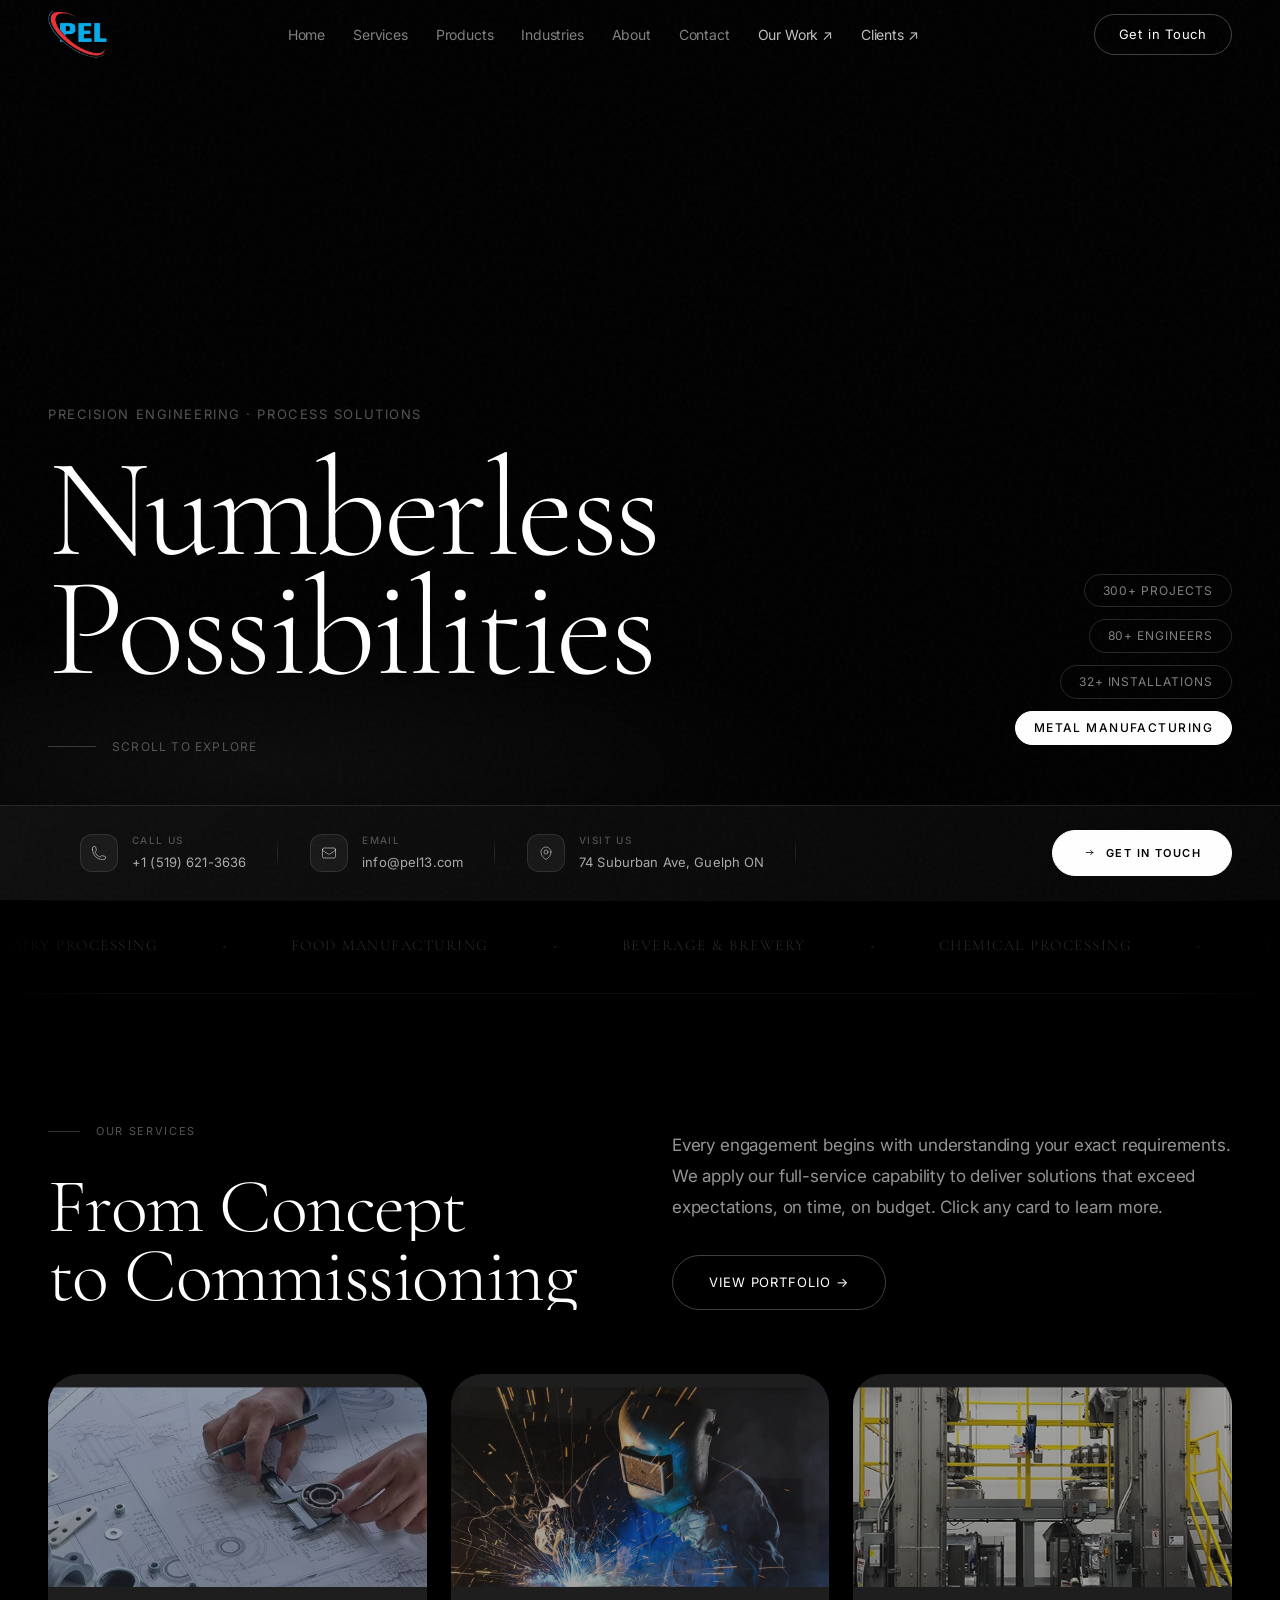
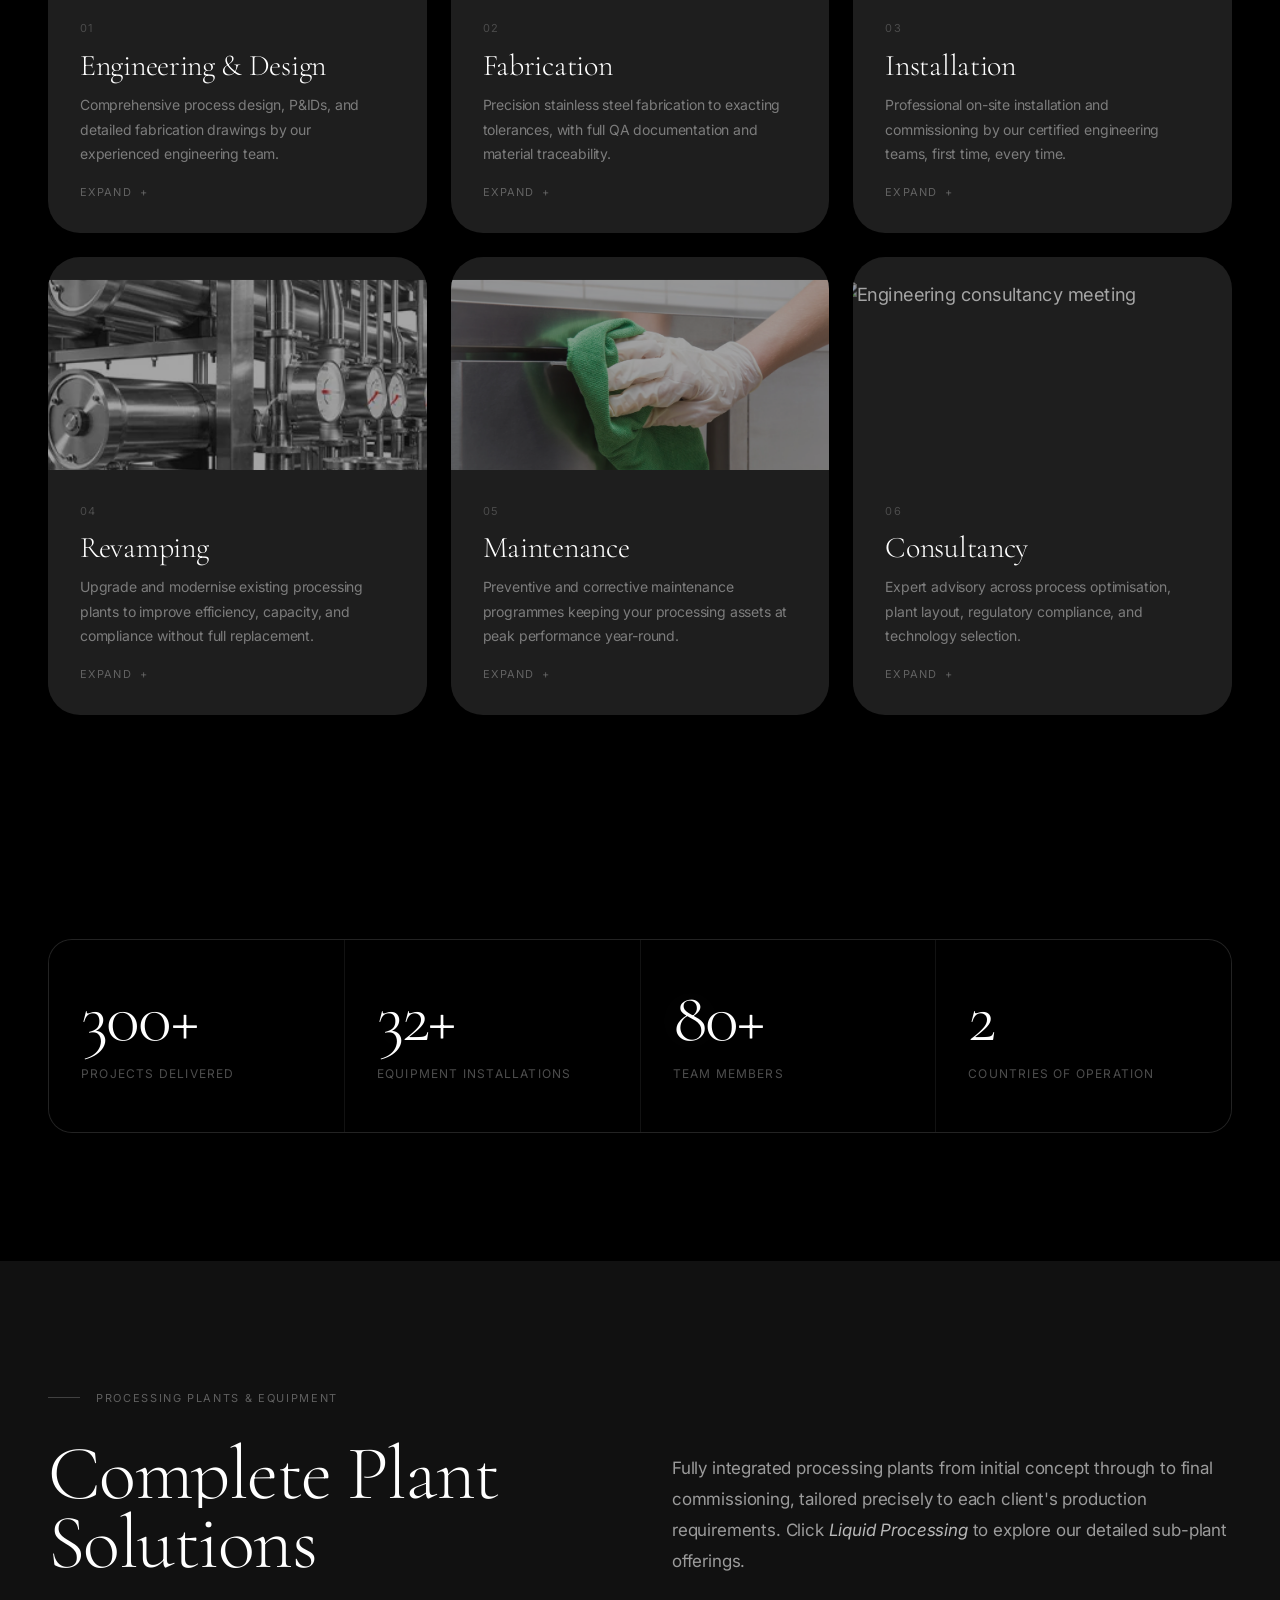
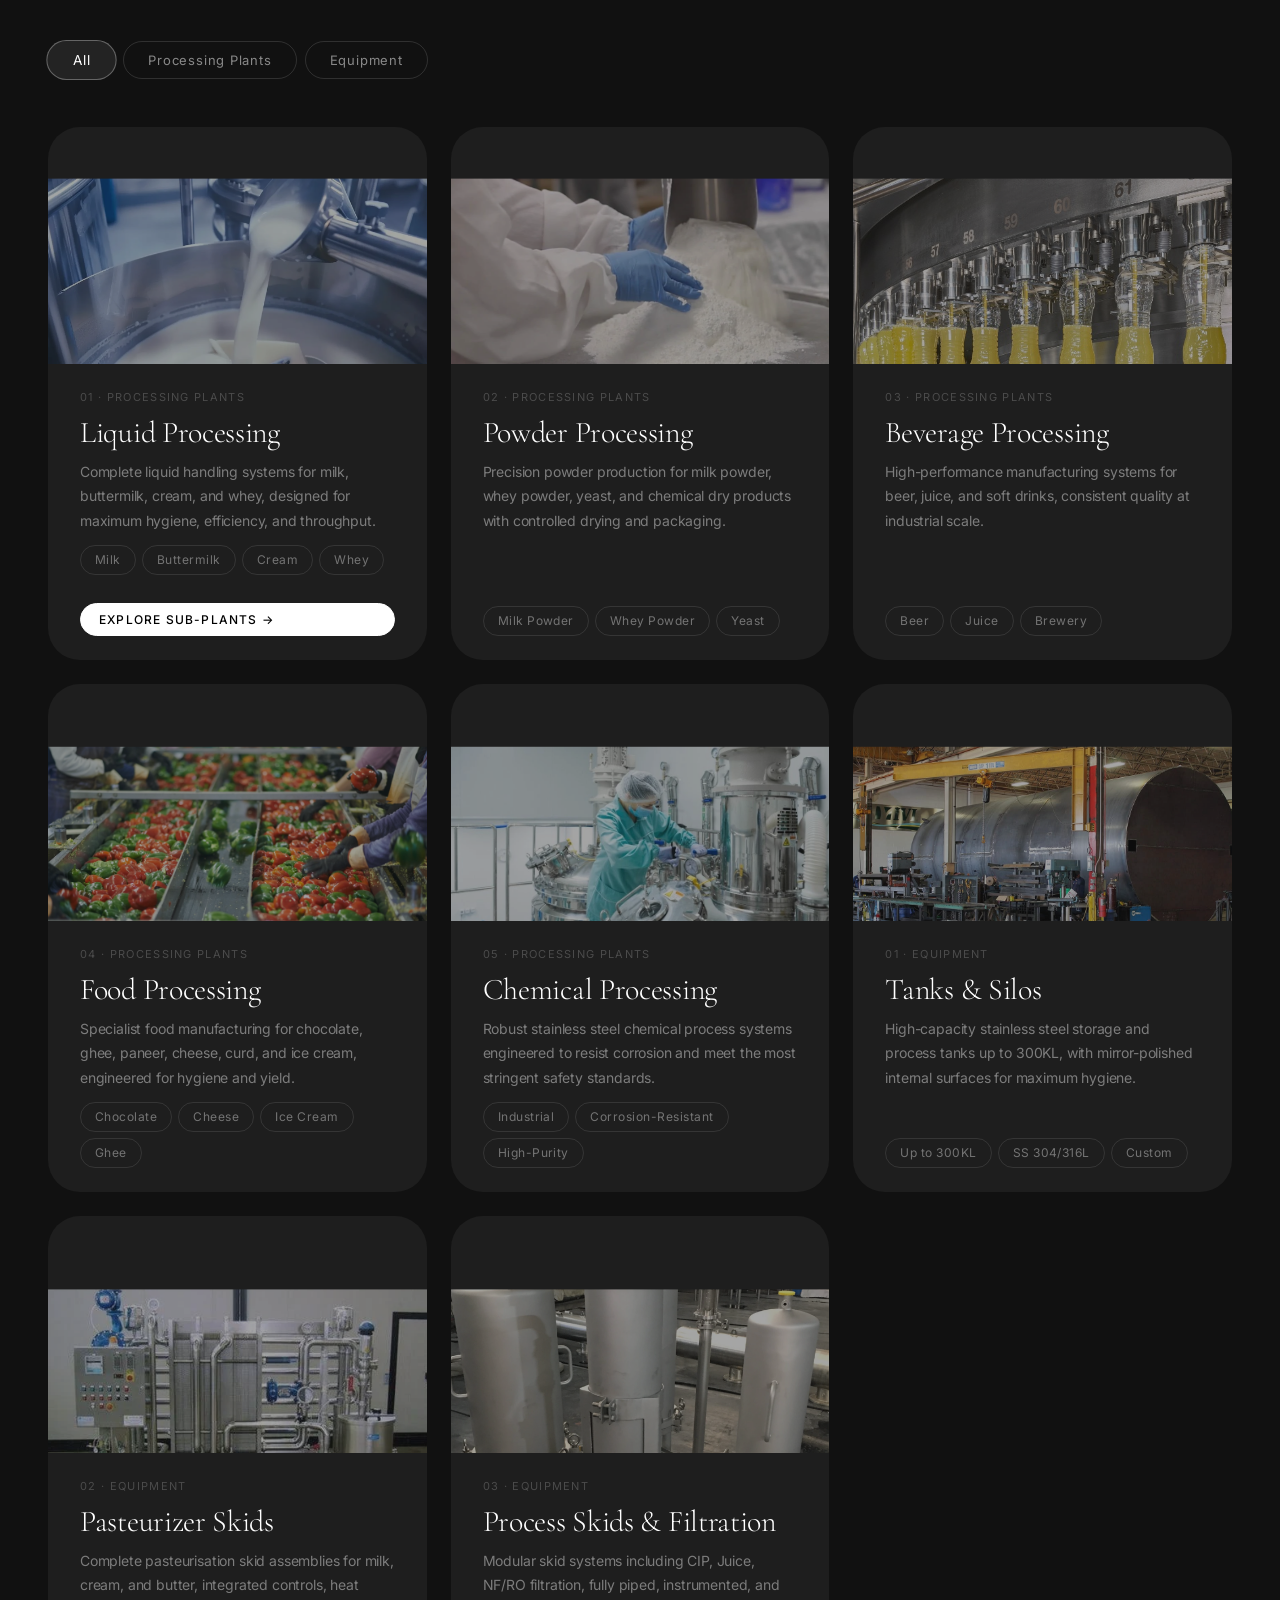
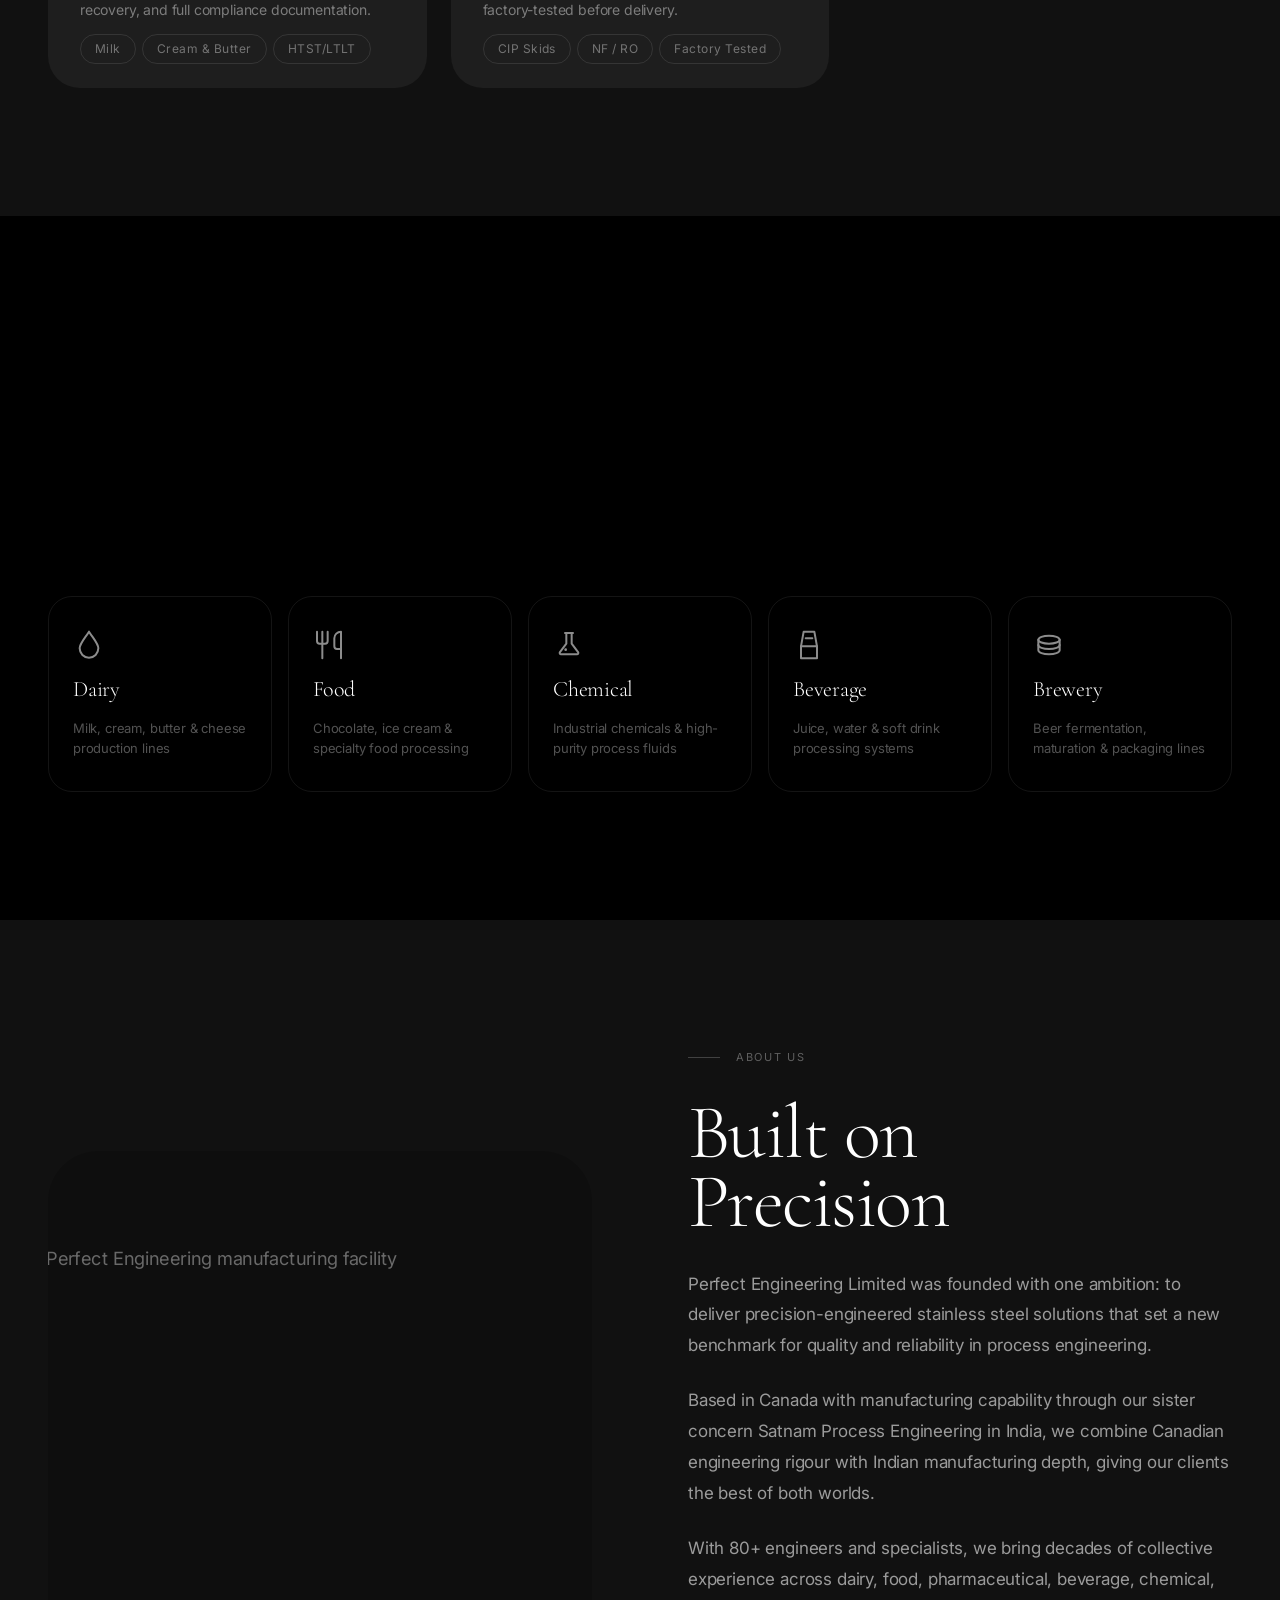
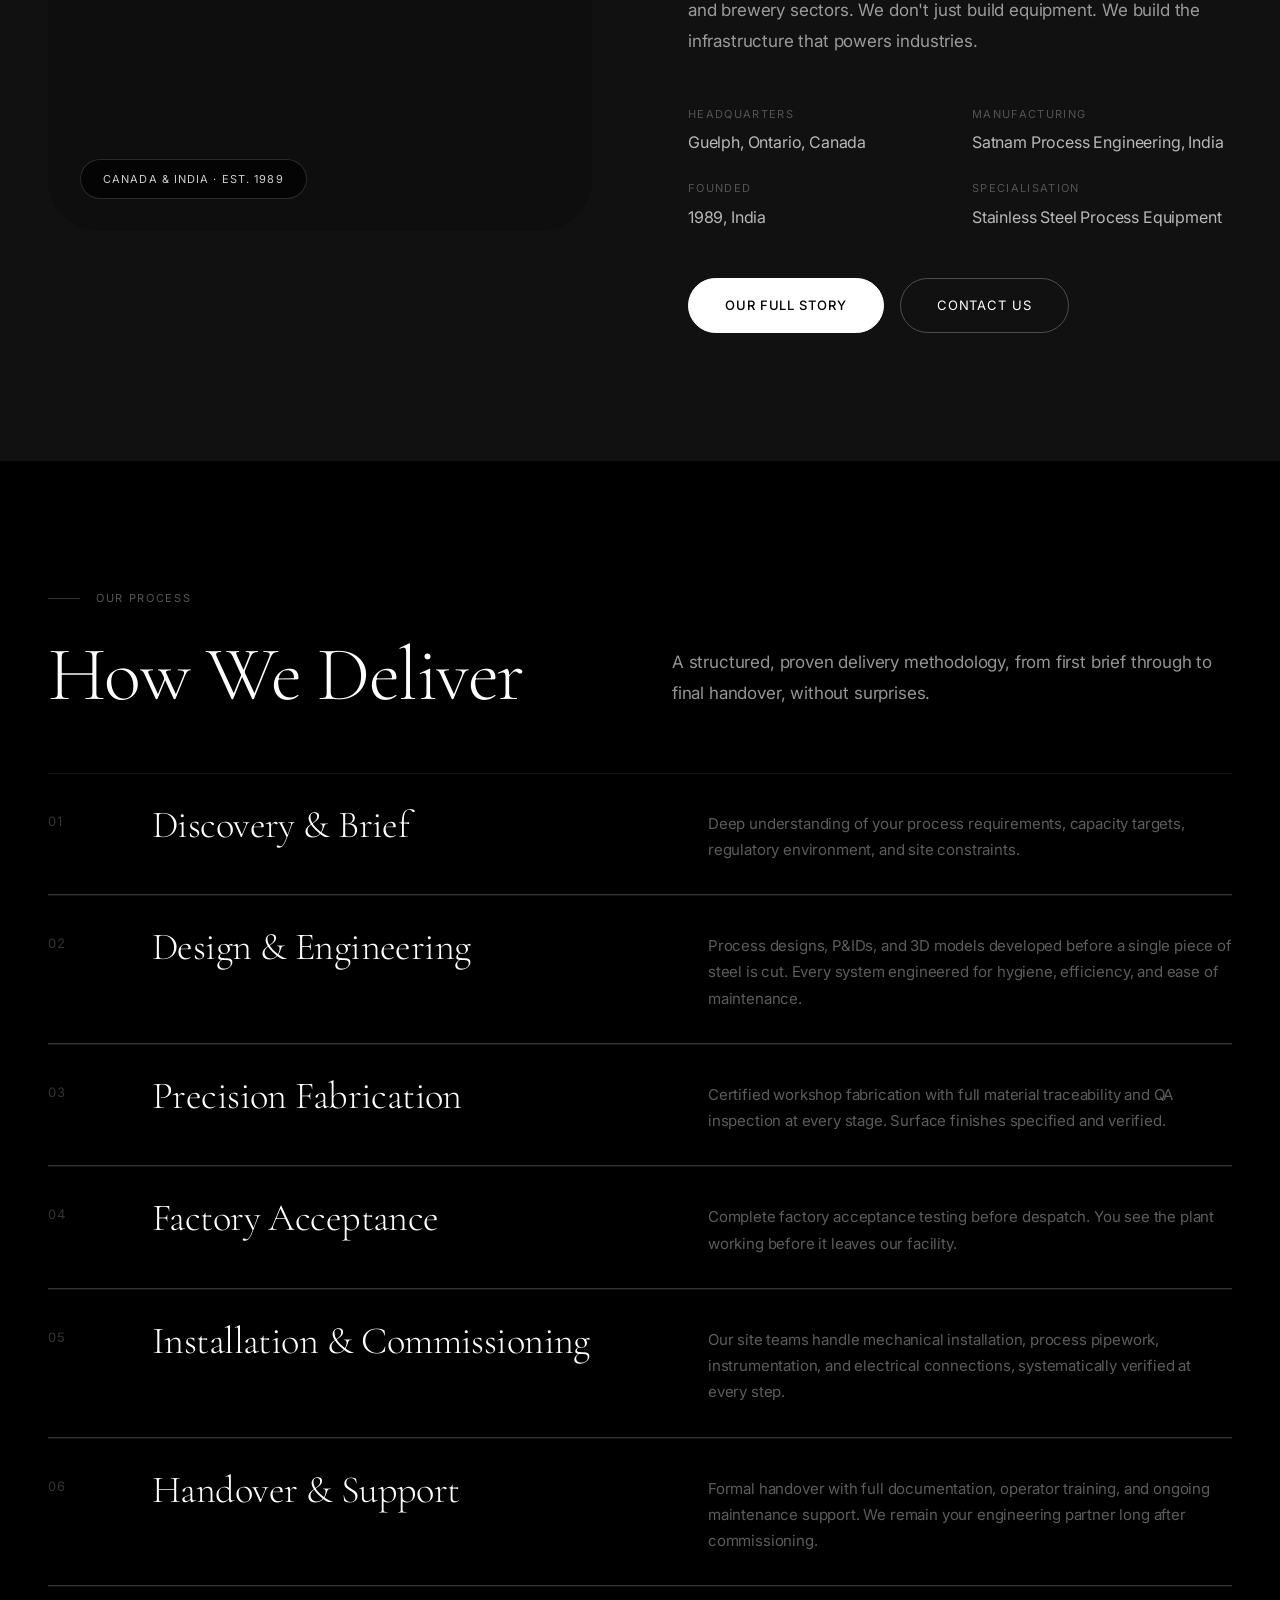
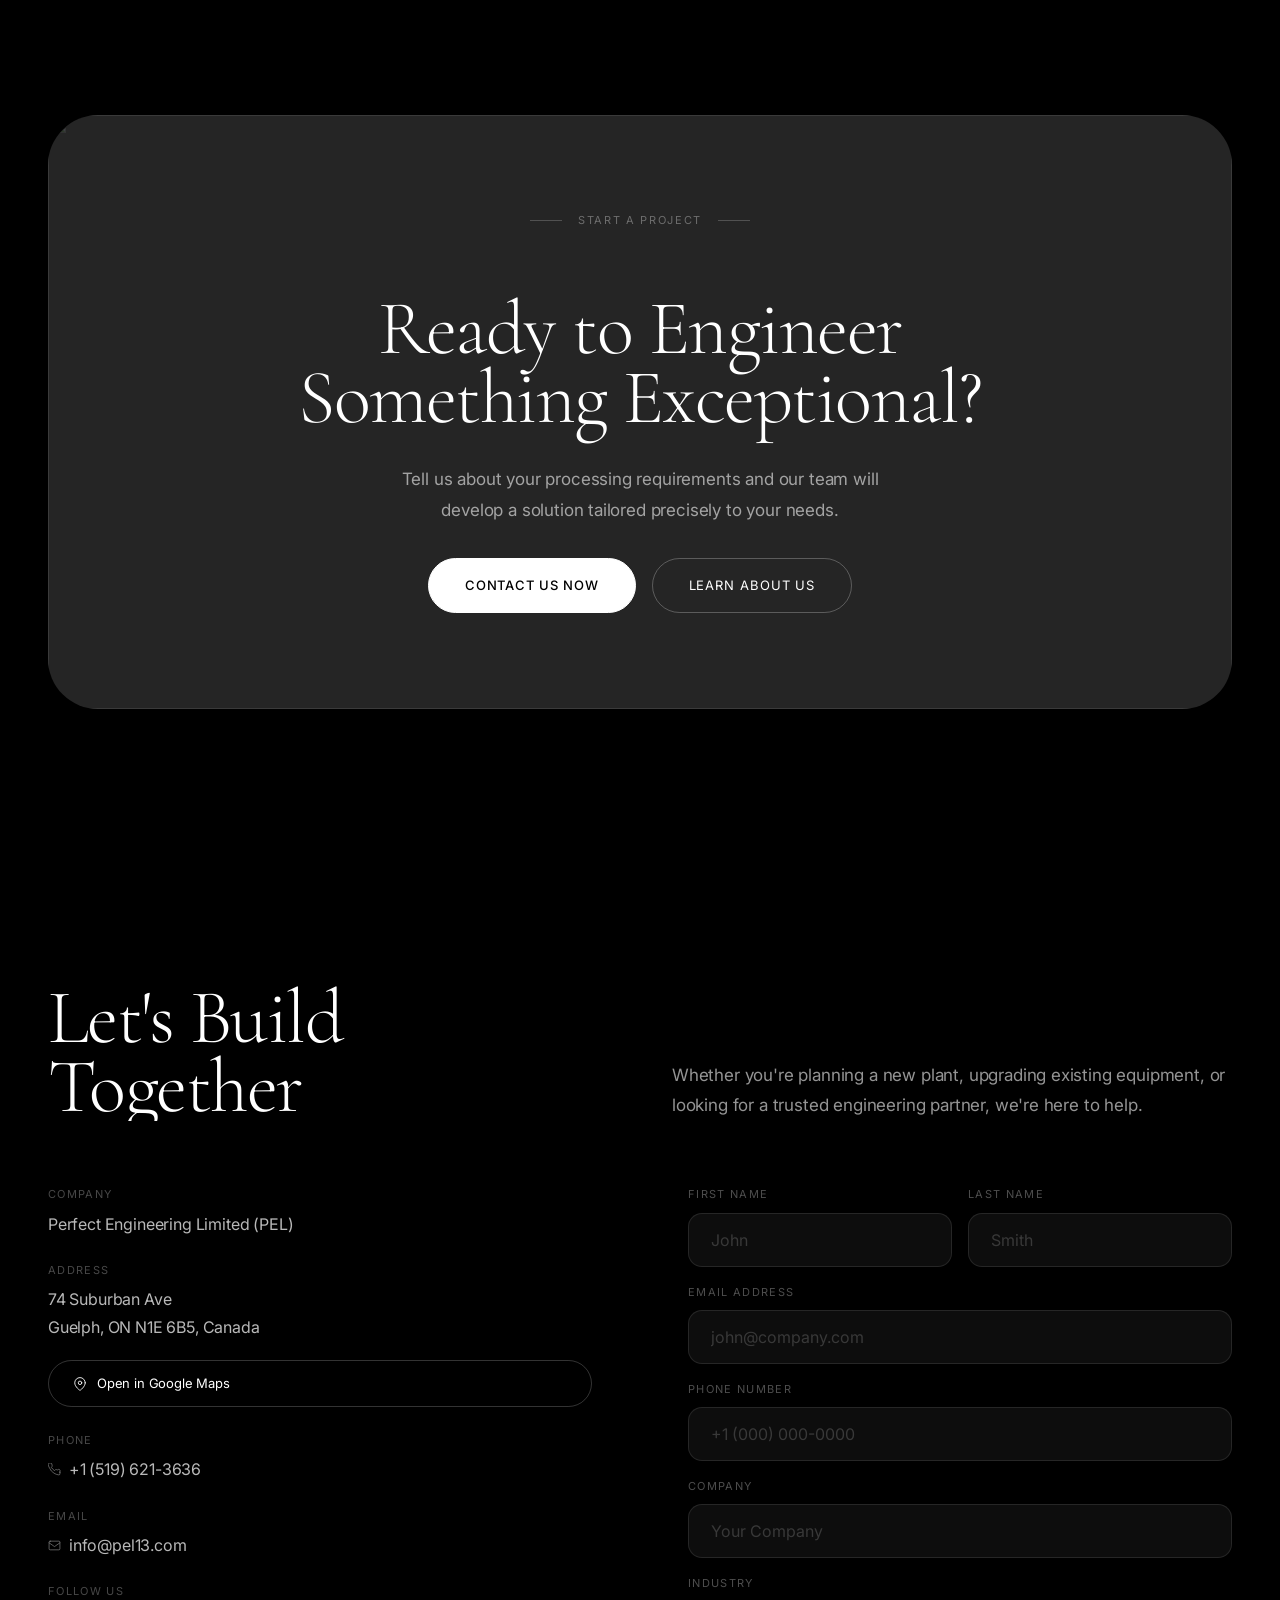
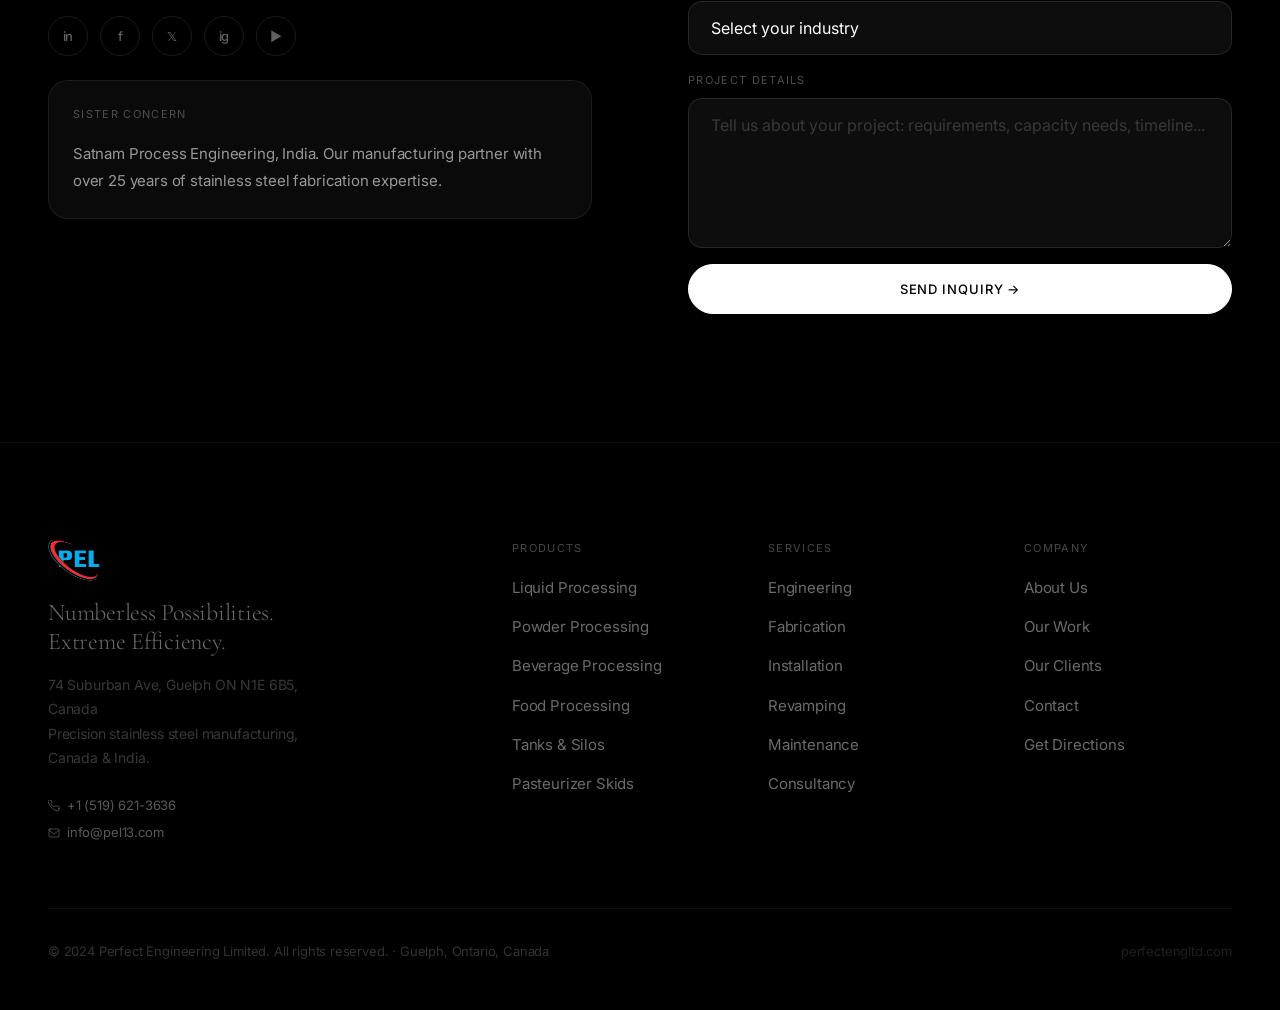
==== commit 1a922653: "Update contact: single number (519-621-3636), single email, founded 1989 India Co-Authored-By: Claud" ====
--- a/index.html
+++ b/index.html
@@ -664,7 +664,7 @@
   <a href="#contact" onclick="closeMob()">Contact</a>
   <div class="mob-divider"></div>
   <div class="mob-contact">
-    <a href="tel:+16479621397">+1 (647) 962-1397</a>
+    <a href="tel:+15196213636">+1 (519) 621-3636</a>
     <a href="mailto:info@pel13.com">info@pel13.com</a>
   </div>
 </div>
@@ -720,22 +720,13 @@
   <!-- Contact strip -->
   <div class="hstrip hero-r d5">
     <div class="hstrip-inner">
-      <a href="tel:+16479621397" class="hstrip-item">
+      <a href="tel:+15196213636" class="hstrip-item">
         <div class="hstrip-icon">
           <svg viewBox="0 0 24 24" fill="none" stroke-width="1.5" stroke-linecap="round" stroke-linejoin="round"><path d="M2.25 6.75c0 8.284 6.716 15 15 15h2.25a2.25 2.25 0 002.25-2.25v-1.372c0-.516-.351-.966-.852-1.091l-4.423-1.106c-.44-.11-.902.055-1.173.417l-.97 1.293c-.282.376-.769.542-1.21.38a12.035 12.035 0 01-7.143-7.143c-.162-.441.004-.928.38-1.21l1.293-.97c.363-.271.527-.734.417-1.173L6.963 3.102a1.125 1.125 0 00-1.091-.852H4.5A2.25 2.25 0 002.25 4.5v2.25z"/></svg>
         </div>
         <div class="hstrip-meta">
           <span class="hstrip-lbl">Call Us</span>
-          <span class="hstrip-val">+1 (647) 962-1397</span>
-        </div>
-      </a>
-      <a href="tel:+16472845053" class="hstrip-item">
-        <div class="hstrip-icon">
-          <svg viewBox="0 0 24 24" fill="none" stroke-width="1.5" stroke-linecap="round" stroke-linejoin="round"><path d="M2.25 6.75c0 8.284 6.716 15 15 15h2.25a2.25 2.25 0 002.25-2.25v-1.372c0-.516-.351-.966-.852-1.091l-4.423-1.106c-.44-.11-.902.055-1.173.417l-.97 1.293c-.282.376-.769.542-1.21.38a12.035 12.035 0 01-7.143-7.143c-.162-.441.004-.928.38-1.21l1.293-.97c.363-.271.527-.734.417-1.173L6.963 3.102a1.125 1.125 0 00-1.091-.852H4.5A2.25 2.25 0 002.25 4.5v2.25z"/></svg>
-        </div>
-        <div class="hstrip-meta">
-          <span class="hstrip-lbl">Sales</span>
-          <span class="hstrip-val">+1 (647) 284-5053</span>
+          <span class="hstrip-val">+1 (519) 621-3636</span>
         </div>
       </a>
       <a href="mailto:info@pel13.com" class="hstrip-item">
@@ -1004,7 +995,7 @@
     <div class="about-inline">
       <div class="ai-img sr-left">
         <img src="https://images.unsplash.com/photo-1504307651254-35680f356dfd?w=900&q=80" alt="Perfect Engineering manufacturing facility"/>
-        <div class="ai-badge">Canada &amp; India · Est. 2023</div>
+        <div class="ai-badge">Canada &amp; India · Est. 1989</div>
       </div>
       <div class="sr d2">
         <div class="ey"><div class="eline"></div><span class="etxt">About Us</span></div>
@@ -1015,7 +1006,7 @@
         <div class="ai-kv">
           <div><div class="ai-k">Headquarters</div><div class="ai-v">Guelph, Ontario, Canada</div></div>
           <div><div class="ai-k">Manufacturing</div><div class="ai-v">Satnam Process Engineering, India</div></div>
-          <div><div class="ai-k">Founded</div><div class="ai-v">2023</div></div>
+          <div><div class="ai-k">Founded</div><div class="ai-v">1989, India</div></div>
           <div><div class="ai-k">Specialisation</div><div class="ai-v">Stainless Steel Process Equipment</div></div>
         </div>
         <div style="display:flex;gap:var(--s16);flex-wrap:wrap;margin-top:var(--s48)">
@@ -1098,16 +1089,13 @@
         <div class="citem">
           <span class="clbl">Phone</span>
           <div class="cphone-list">
-            <a href="tel:+16479621397" class="cval cval-row"><svg width="13" height="13" viewBox="0 0 24 24" fill="none" stroke="currentColor" stroke-width="1.5" stroke-linecap="round" stroke-linejoin="round" aria-hidden="true"><path d="M22 16.92v3a2 2 0 01-2.18 2 19.79 19.79 0 01-8.63-3.07A19.5 19.5 0 013.07 9.8a19.79 19.79 0 01-3.07-8.67A2 2 0 012 .02h3a2 2 0 012 1.72c.127.96.361 1.903.7 2.81a2 2 0 01-.45 2.11L6.09 7.91a16 16 0 006 6l1.27-1.27a2 2 0 012.11-.45c.907.339 1.85.573 2.81.7A2 2 0 0122 14.92v2z"/></svg> +1 (647) 962-1397</a>
-            <a href="tel:+16472845053" class="cval cval-row"><svg width="13" height="13" viewBox="0 0 24 24" fill="none" stroke="currentColor" stroke-width="1.5" stroke-linecap="round" stroke-linejoin="round" aria-hidden="true"><path d="M22 16.92v3a2 2 0 01-2.18 2 19.79 19.79 0 01-8.63-3.07A19.5 19.5 0 013.07 9.8a19.79 19.79 0 01-3.07-8.67A2 2 0 012 .02h3a2 2 0 012 1.72c.127.96.361 1.903.7 2.81a2 2 0 01-.45 2.11L6.09 7.91a16 16 0 006 6l1.27-1.27a2 2 0 012.11-.45c.907.339 1.85.573 2.81.7A2 2 0 0122 14.92v2z"/></svg> +1 (647) 284-5053</a>
-            <a href="tel:+16478938397" class="cval cval-row"><svg width="13" height="13" viewBox="0 0 24 24" fill="none" stroke="currentColor" stroke-width="1.5" stroke-linecap="round" stroke-linejoin="round" aria-hidden="true"><path d="M22 16.92v3a2 2 0 01-2.18 2 19.79 19.79 0 01-8.63-3.07A19.5 19.5 0 013.07 9.8a19.79 19.79 0 01-3.07-8.67A2 2 0 012 .02h3a2 2 0 012 1.72c.127.96.361 1.903.7 2.81a2 2 0 01-.45 2.11L6.09 7.91a16 16 0 006 6l1.27-1.27a2 2 0 012.11-.45c.907.339 1.85.573 2.81.7A2 2 0 0122 14.92v2z"/></svg> +1 (647) 893-8397</a>
+            <a href="tel:+15196213636" class="cval cval-row"><svg width="13" height="13" viewBox="0 0 24 24" fill="none" stroke="currentColor" stroke-width="1.5" stroke-linecap="round" stroke-linejoin="round" aria-hidden="true"><path d="M22 16.92v3a2 2 0 01-2.18 2 19.79 19.79 0 01-8.63-3.07A19.5 19.5 0 013.07 9.8a19.79 19.79 0 01-3.07-8.67A2 2 0 012 .02h3a2 2 0 012 1.72c.127.96.361 1.903.7 2.81a2 2 0 01-.45 2.11L6.09 7.91a16 16 0 006 6l1.27-1.27a2 2 0 012.11-.45c.907.339 1.85.573 2.81.7A2 2 0 0122 14.92v2z"/></svg> +1 (519) 621-3636</a>
           </div>
         </div>
         <div class="citem">
           <span class="clbl">Email</span>
           <div class="cemail-list">
             <a href="mailto:info@pel13.com" class="cval cval-row"><svg width="13" height="13" viewBox="0 0 24 24" fill="none" stroke="currentColor" stroke-width="1.5" stroke-linecap="round" stroke-linejoin="round" aria-hidden="true"><rect x="2" y="4" width="20" height="16" rx="2"/><path d="M2 7l10 7 10-7"/></svg> info@pel13.com</a>
-            <a href="mailto:sukhjit@pel13.com" class="cval cval-row"><svg width="13" height="13" viewBox="0 0 24 24" fill="none" stroke="currentColor" stroke-width="1.5" stroke-linecap="round" stroke-linejoin="round" aria-hidden="true"><rect x="2" y="4" width="20" height="16" rx="2"/><path d="M2 7l10 7 10-7"/></svg> sukhjit@pel13.com</a>
           </div>
         </div>
         <div>
@@ -1162,7 +1150,7 @@
         <div class="ftag">Numberless Possibilities.<br/>Extreme Efficiency.</div>
         <p style="font-size:14px;color:rgba(255,255,255,.22);line-height:1.75;max-width:270px;margin-top:var(--s16)">74 Suburban Ave, Guelph ON N1E 6B5, Canada<br/>Precision stainless steel manufacturing, Canada &amp; India.</p>
         <div style="margin-top:var(--s24);display:flex;flex-direction:column;gap:6px">
-          <a href="tel:+16479621397" style="font-size:13px;color:rgba(255,255,255,.35);transition:color .2s;display:flex;align-items:center;gap:7px" onmouseover="this.style.color='#fff'" onmouseout="this.style.color='rgba(255,255,255,.35)'"><svg width="12" height="12" viewBox="0 0 24 24" fill="none" stroke="currentColor" stroke-width="1.5" stroke-linecap="round" stroke-linejoin="round" aria-hidden="true"><path d="M22 16.92v3a2 2 0 01-2.18 2 19.79 19.79 0 01-8.63-3.07A19.5 19.5 0 013.07 9.8a19.79 19.79 0 01-3.07-8.67A2 2 0 012 .02h3a2 2 0 012 1.72c.127.96.361 1.903.7 2.81a2 2 0 01-.45 2.11L6.09 7.91a16 16 0 006 6l1.27-1.27a2 2 0 012.11-.45c.907.339 1.85.573 2.81.7A2 2 0 0122 14.92v2z"/></svg> +1 (647) 962-1397</a>
+          <a href="tel:+15196213636" style="font-size:13px;color:rgba(255,255,255,.35);transition:color .2s;display:flex;align-items:center;gap:7px" onmouseover="this.style.color='#fff'" onmouseout="this.style.color='rgba(255,255,255,.35)'"><svg width="12" height="12" viewBox="0 0 24 24" fill="none" stroke="currentColor" stroke-width="1.5" stroke-linecap="round" stroke-linejoin="round" aria-hidden="true"><path d="M22 16.92v3a2 2 0 01-2.18 2 19.79 19.79 0 01-8.63-3.07A19.5 19.5 0 013.07 9.8a19.79 19.79 0 01-3.07-8.67A2 2 0 012 .02h3a2 2 0 012 1.72c.127.96.361 1.903.7 2.81a2 2 0 01-.45 2.11L6.09 7.91a16 16 0 006 6l1.27-1.27a2 2 0 012.11-.45c.907.339 1.85.573 2.81.7A2 2 0 0122 14.92v2z"/></svg> +1 (519) 621-3636</a>
           <a href="mailto:info@pel13.com" style="font-size:13px;color:rgba(255,255,255,.35);transition:color .2s;display:flex;align-items:center;gap:7px" onmouseover="this.style.color='#fff'" onmouseout="this.style.color='rgba(255,255,255,.35)'"><svg width="12" height="12" viewBox="0 0 24 24" fill="none" stroke="currentColor" stroke-width="1.5" stroke-linecap="round" stroke-linejoin="round" aria-hidden="true"><rect x="2" y="4" width="20" height="16" rx="2"/><path d="M2 7l10 7 10-7"/></svg> info@pel13.com</a>
         </div>
       </div>
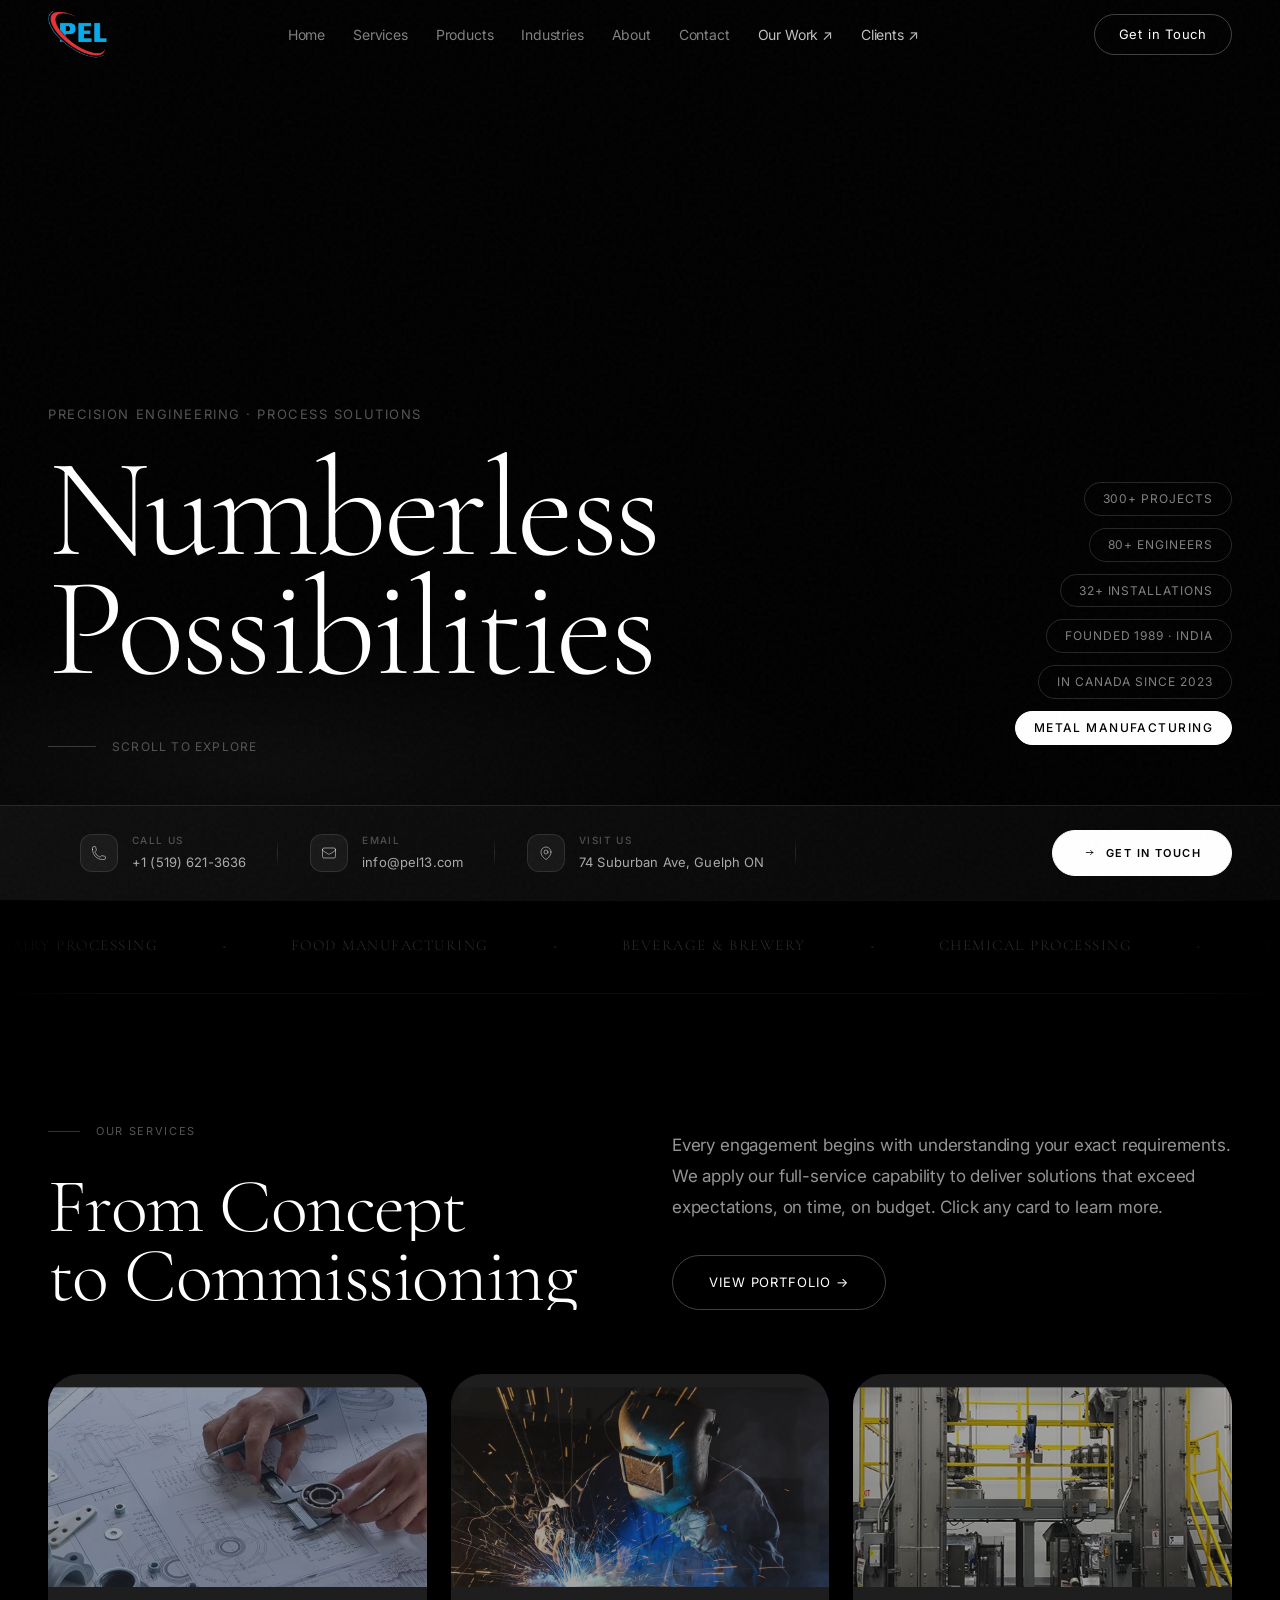
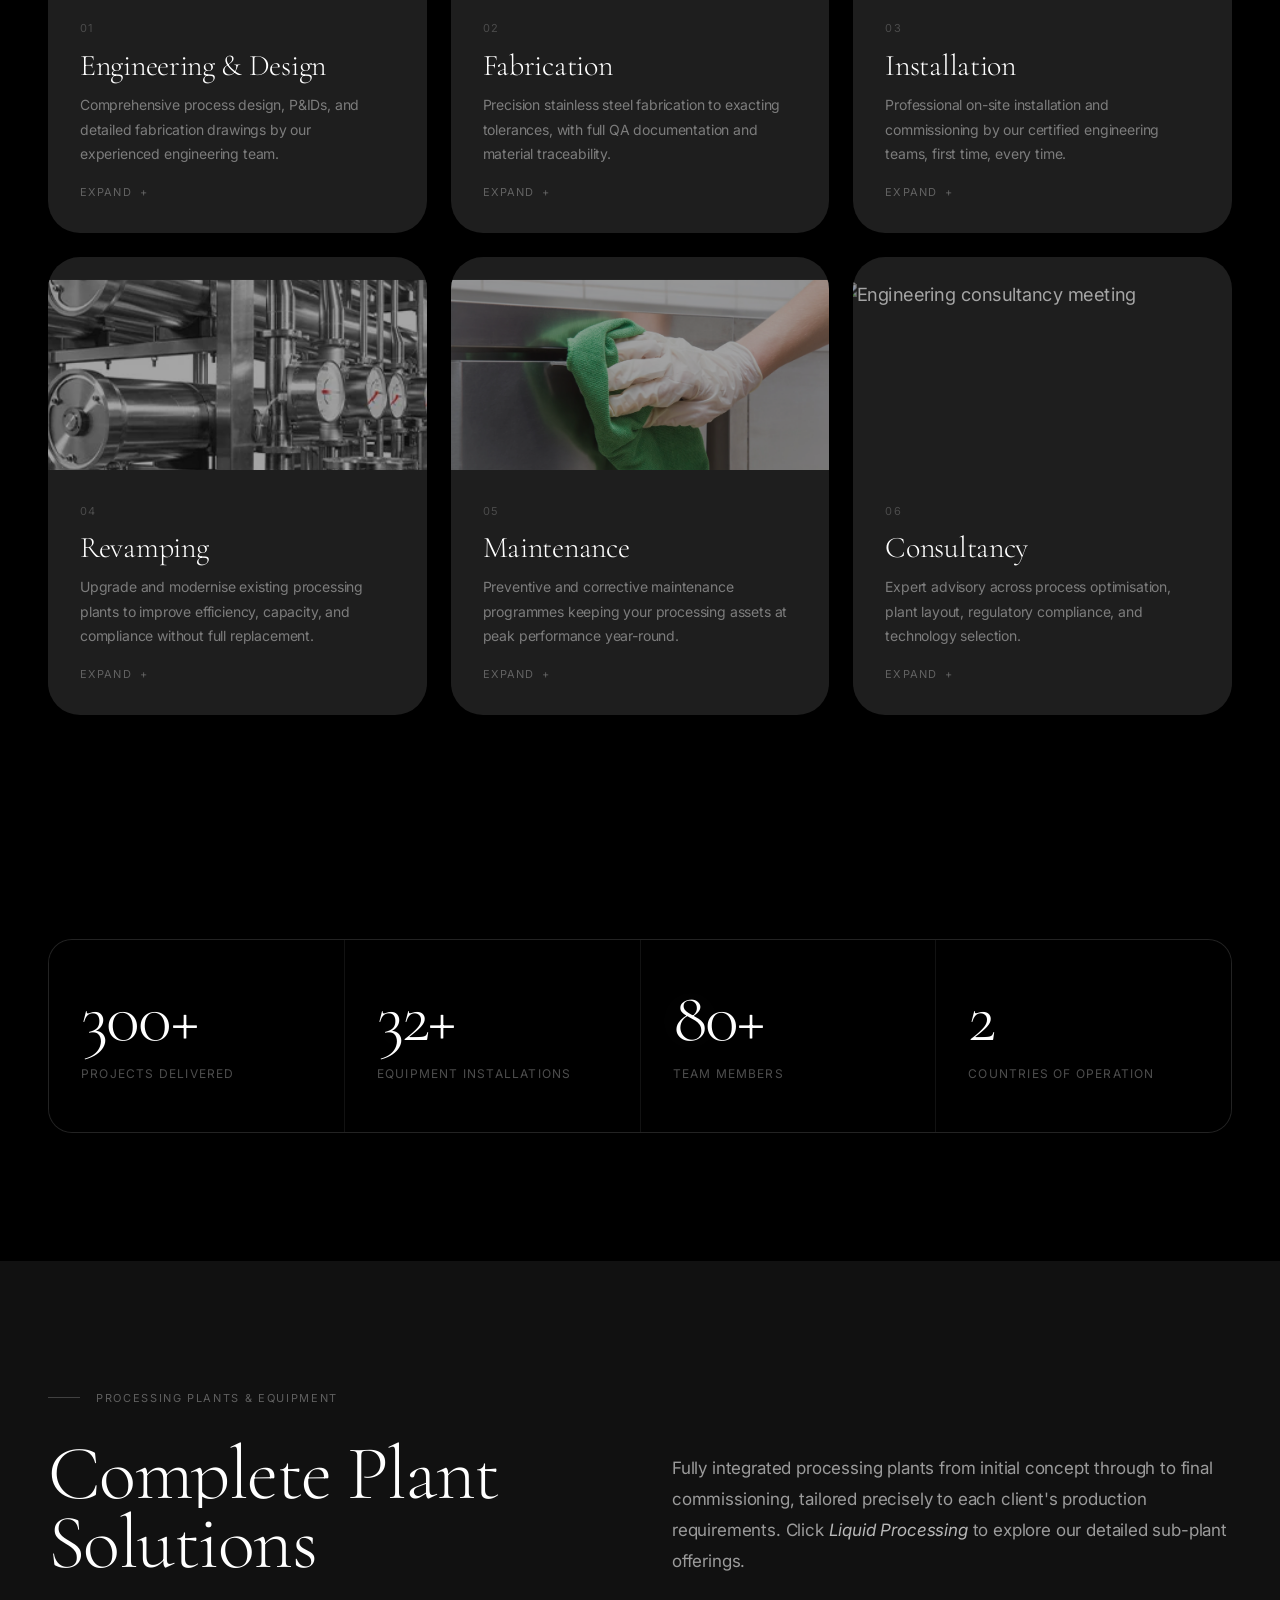
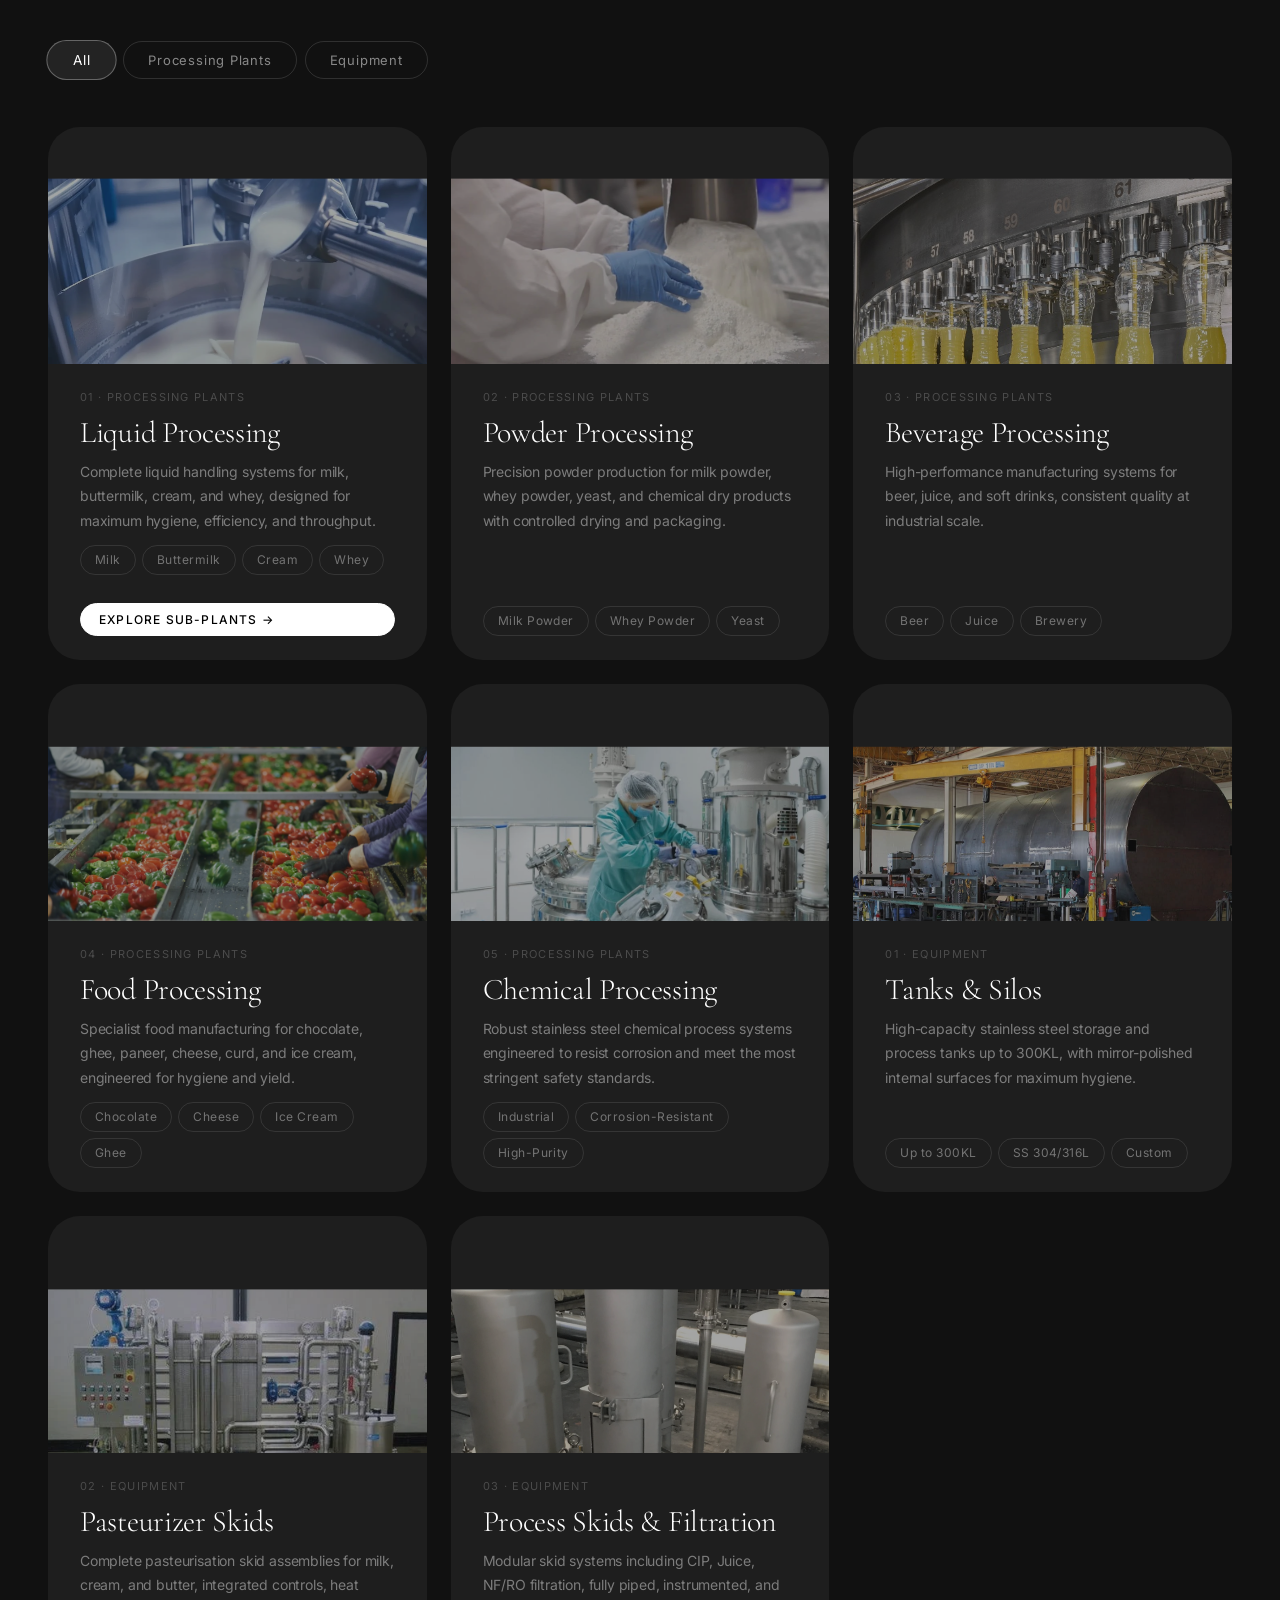
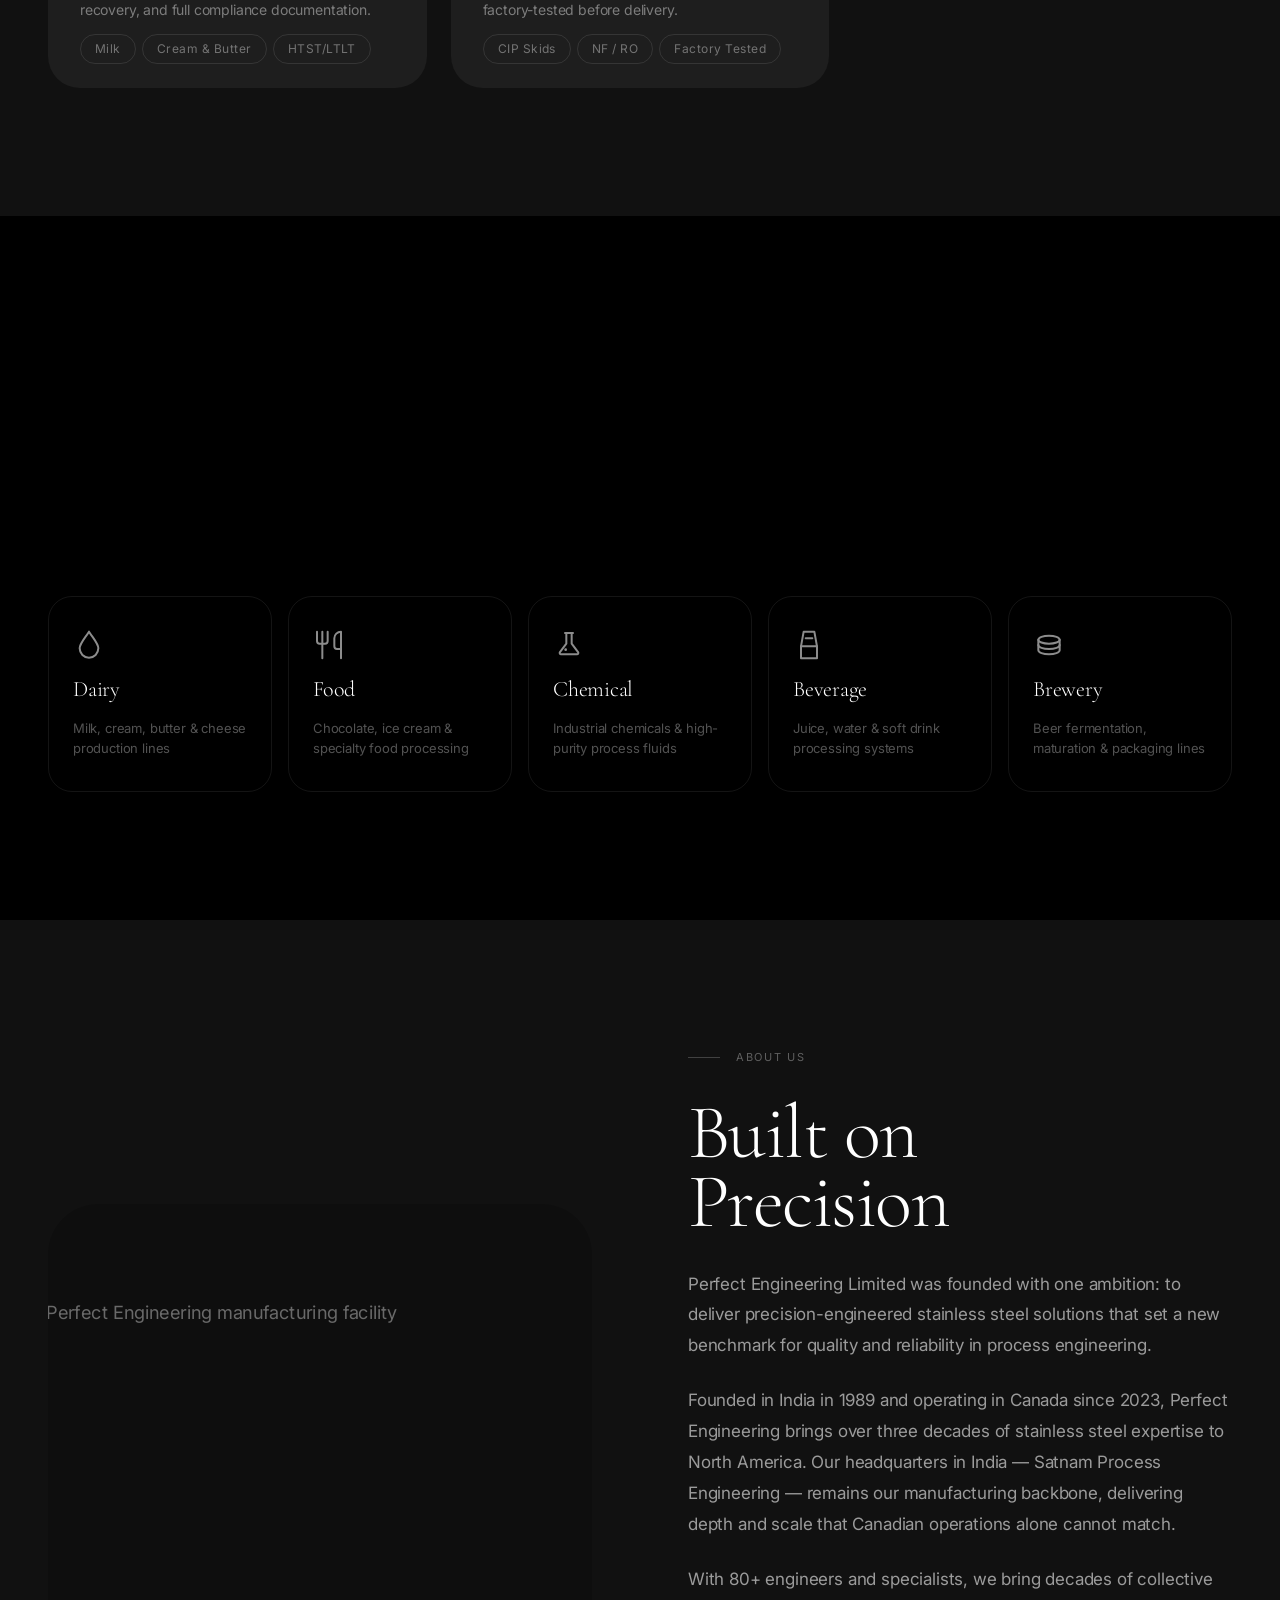
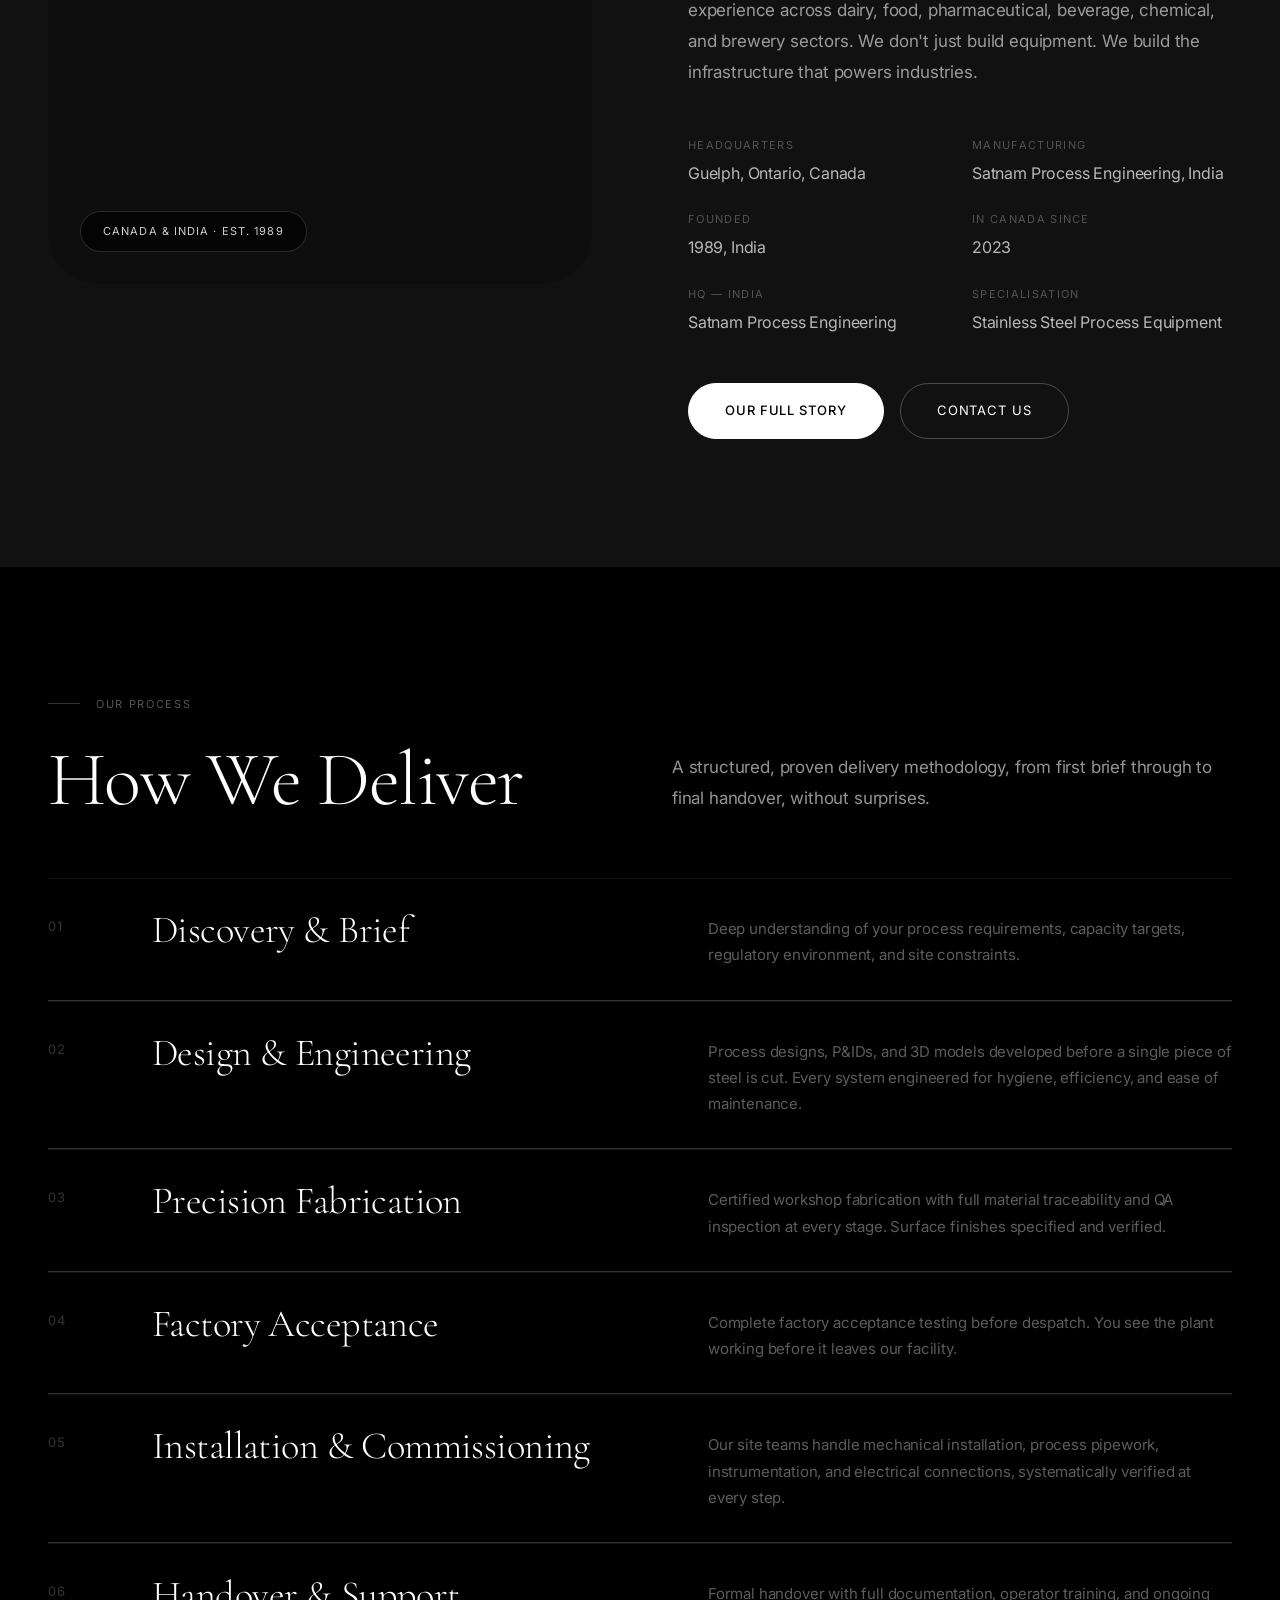
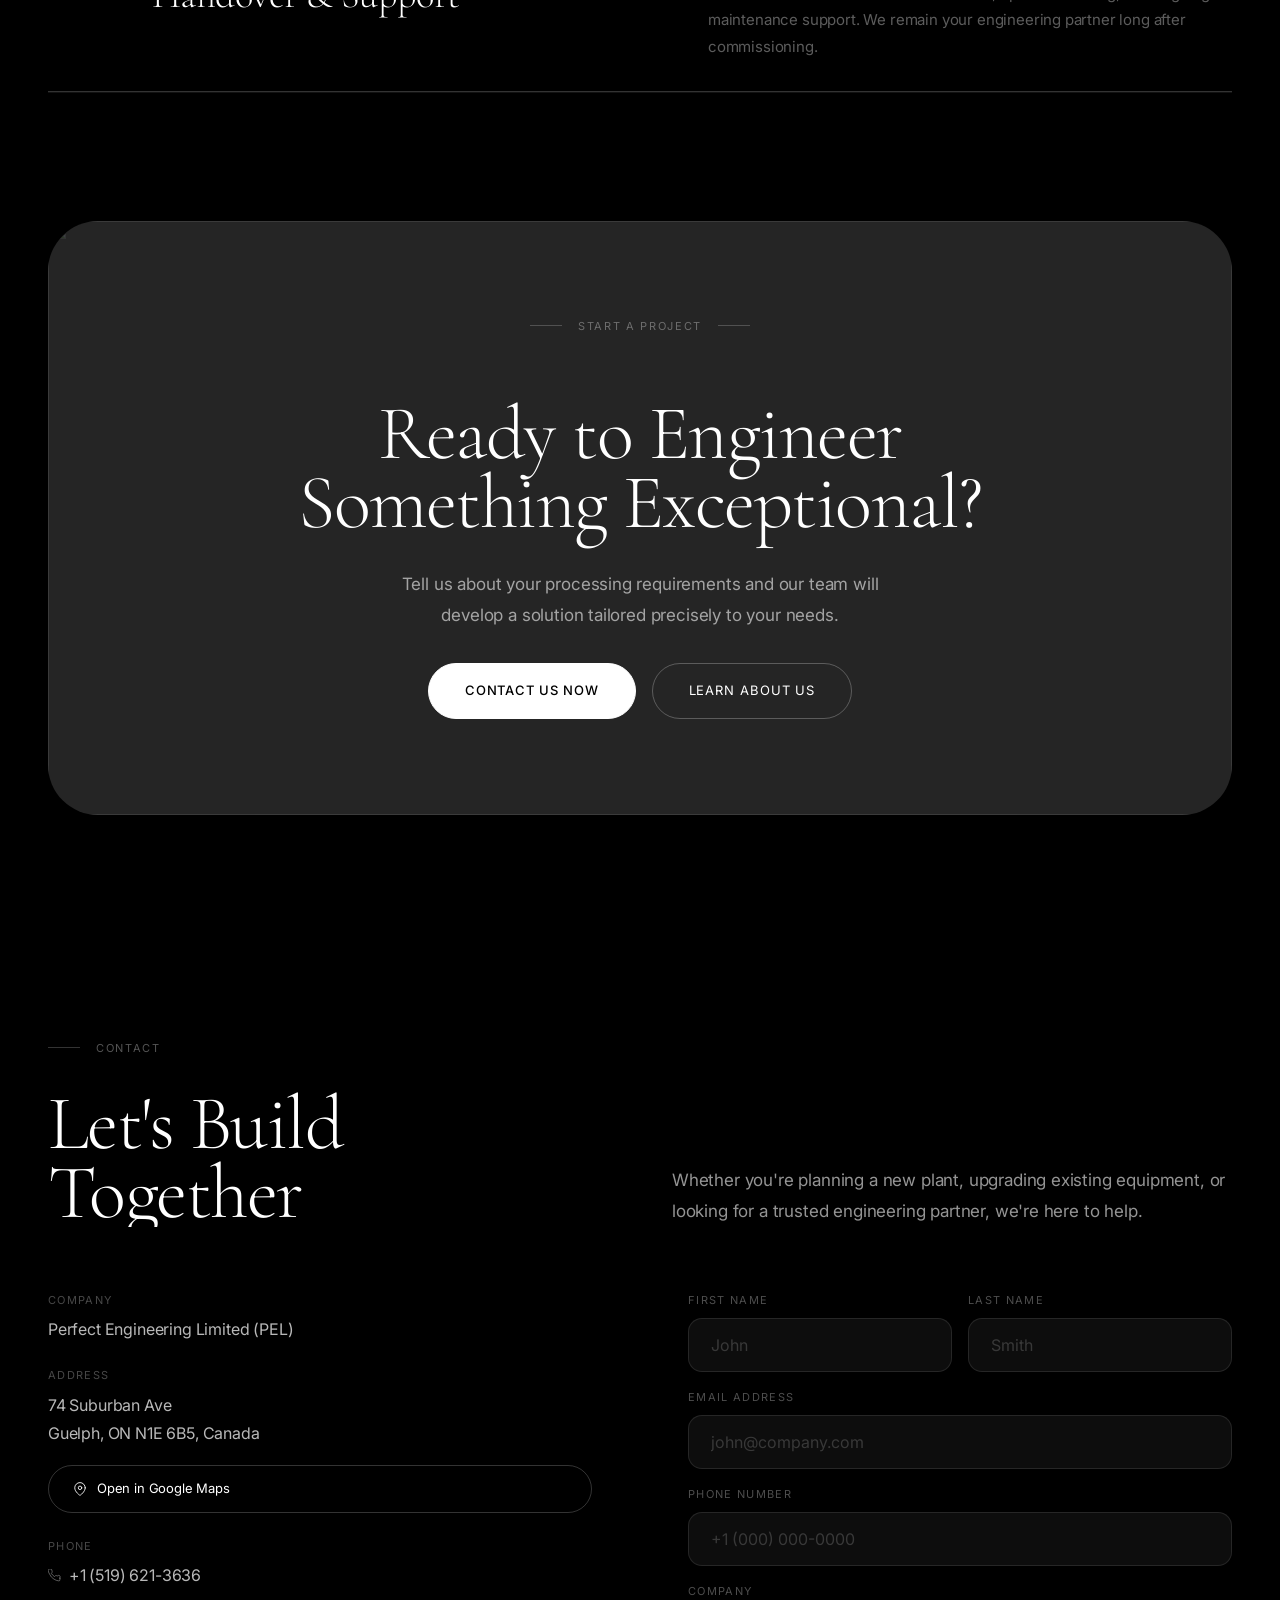
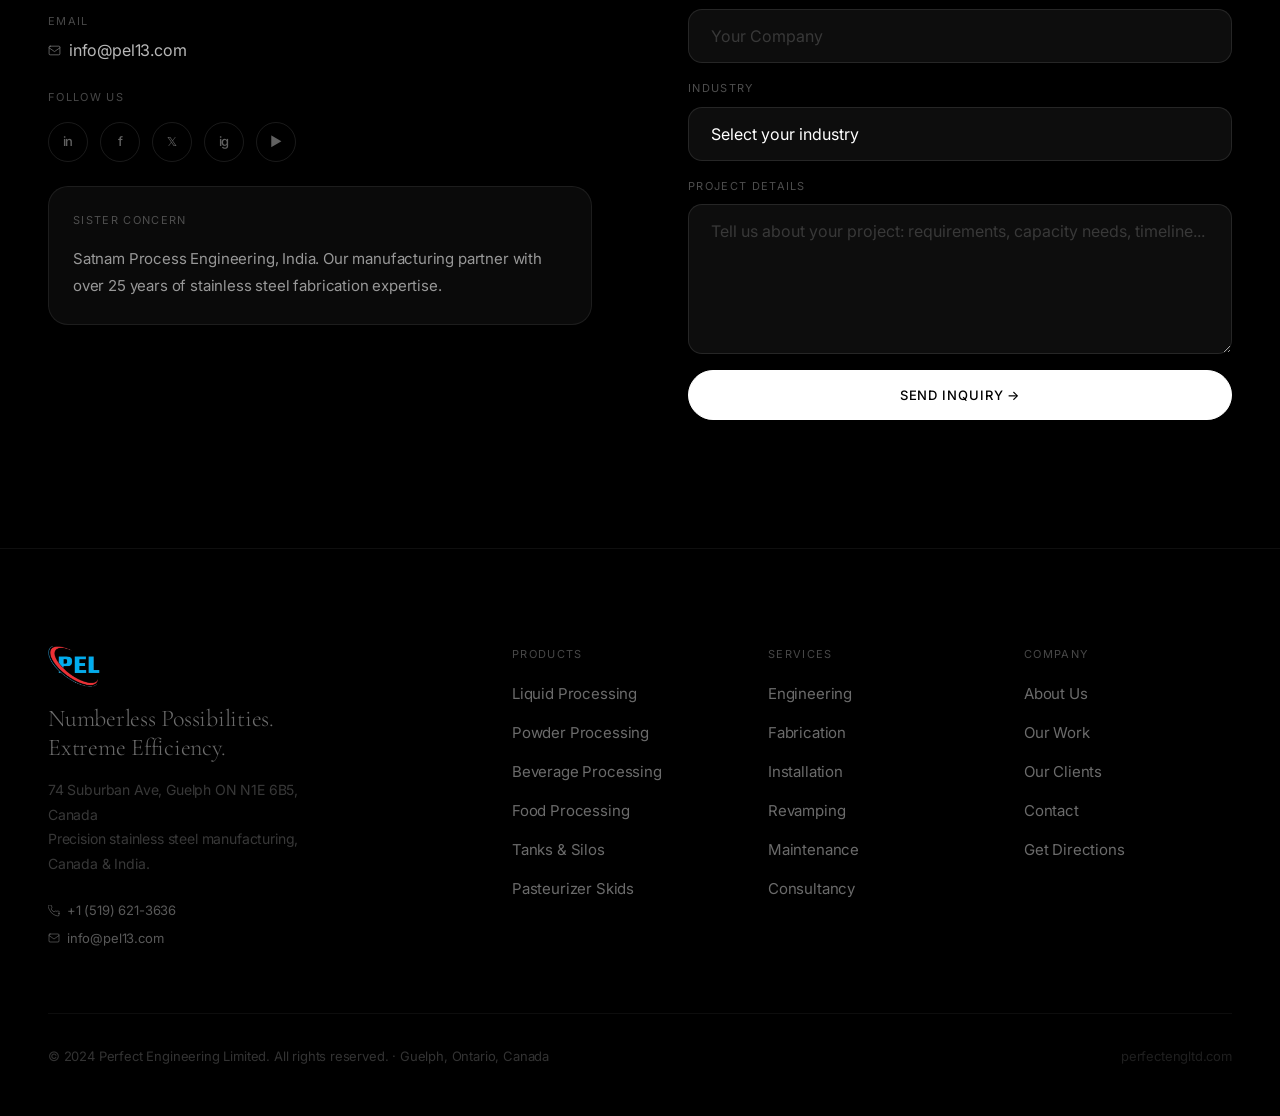
==== commit 7bb574f3: "Add 'Founded 1989 India' and 'In Canada since 2023' throughout site Co-Authored-By: Claude Sonnet 4." ====
--- a/index.html
+++ b/index.html
@@ -713,6 +713,8 @@
         <span class="pill">300+ Projects</span>
         <span class="pill">80+ Engineers</span>
         <span class="pill">32+ Installations</span>
+        <span class="pill">Founded 1989 · India</span>
+        <span class="pill">In Canada Since 2023</span>
         <span class="pill" style="background:var(--bone);color:var(--void);border-color:var(--bone);font-weight:500;letter-spacing:.12em">Metal Manufacturing</span>
       </div>
     </div>
@@ -1001,12 +1003,14 @@
         <div class="ey"><div class="eline"></div><span class="etxt">About Us</span></div>
         <h2 class="hd" style="margin-bottom:var(--s32)">Built on<br/>Precision</h2>
         <p class="body" style="margin-bottom:var(--s24)">Perfect Engineering Limited was founded with one ambition: to deliver precision-engineered stainless steel solutions that set a new benchmark for quality and reliability in process engineering.</p>
-        <p class="body" style="margin-bottom:var(--s24)">Based in Canada with manufacturing capability through our sister concern Satnam Process Engineering in India, we combine Canadian engineering rigour with Indian manufacturing depth, giving our clients the best of both worlds.</p>
+        <p class="body" style="margin-bottom:var(--s24)">Founded in India in 1989 and operating in Canada since 2023, Perfect Engineering brings over three decades of stainless steel expertise to North America. Our headquarters in India — Satnam Process Engineering — remains our manufacturing backbone, delivering depth and scale that Canadian operations alone cannot match.</p>
         <p class="body" style="margin-bottom:var(--s48)">With 80+ engineers and specialists, we bring decades of collective experience across dairy, food, pharmaceutical, beverage, chemical, and brewery sectors. We don't just build equipment. We build the infrastructure that powers industries.</p>
         <div class="ai-kv">
           <div><div class="ai-k">Headquarters</div><div class="ai-v">Guelph, Ontario, Canada</div></div>
           <div><div class="ai-k">Manufacturing</div><div class="ai-v">Satnam Process Engineering, India</div></div>
           <div><div class="ai-k">Founded</div><div class="ai-v">1989, India</div></div>
+          <div><div class="ai-k">In Canada Since</div><div class="ai-v">2023</div></div>
+          <div><div class="ai-k">HQ — India</div><div class="ai-v">Satnam Process Engineering</div></div>
           <div><div class="ai-k">Specialisation</div><div class="ai-v">Stainless Steel Process Equipment</div></div>
         </div>
         <div style="display:flex;gap:var(--s16);flex-wrap:wrap;margin-top:var(--s48)">
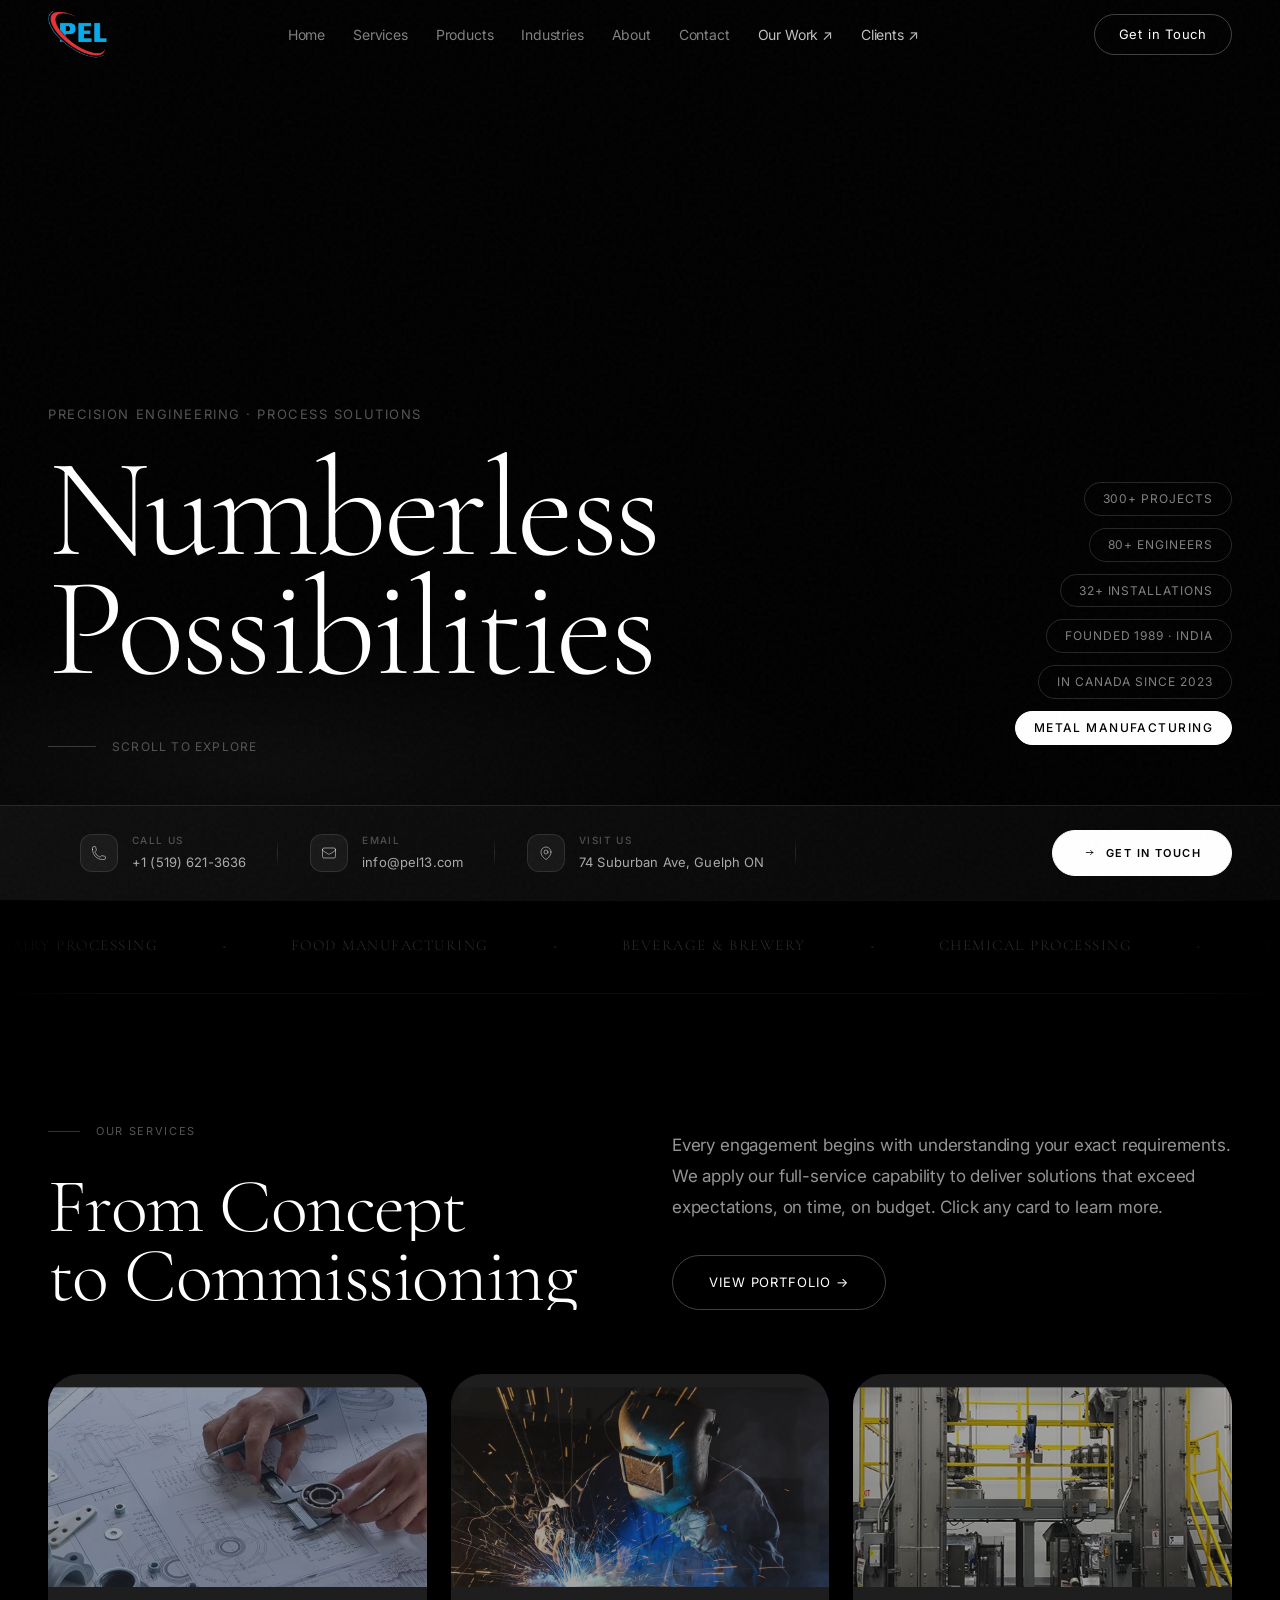
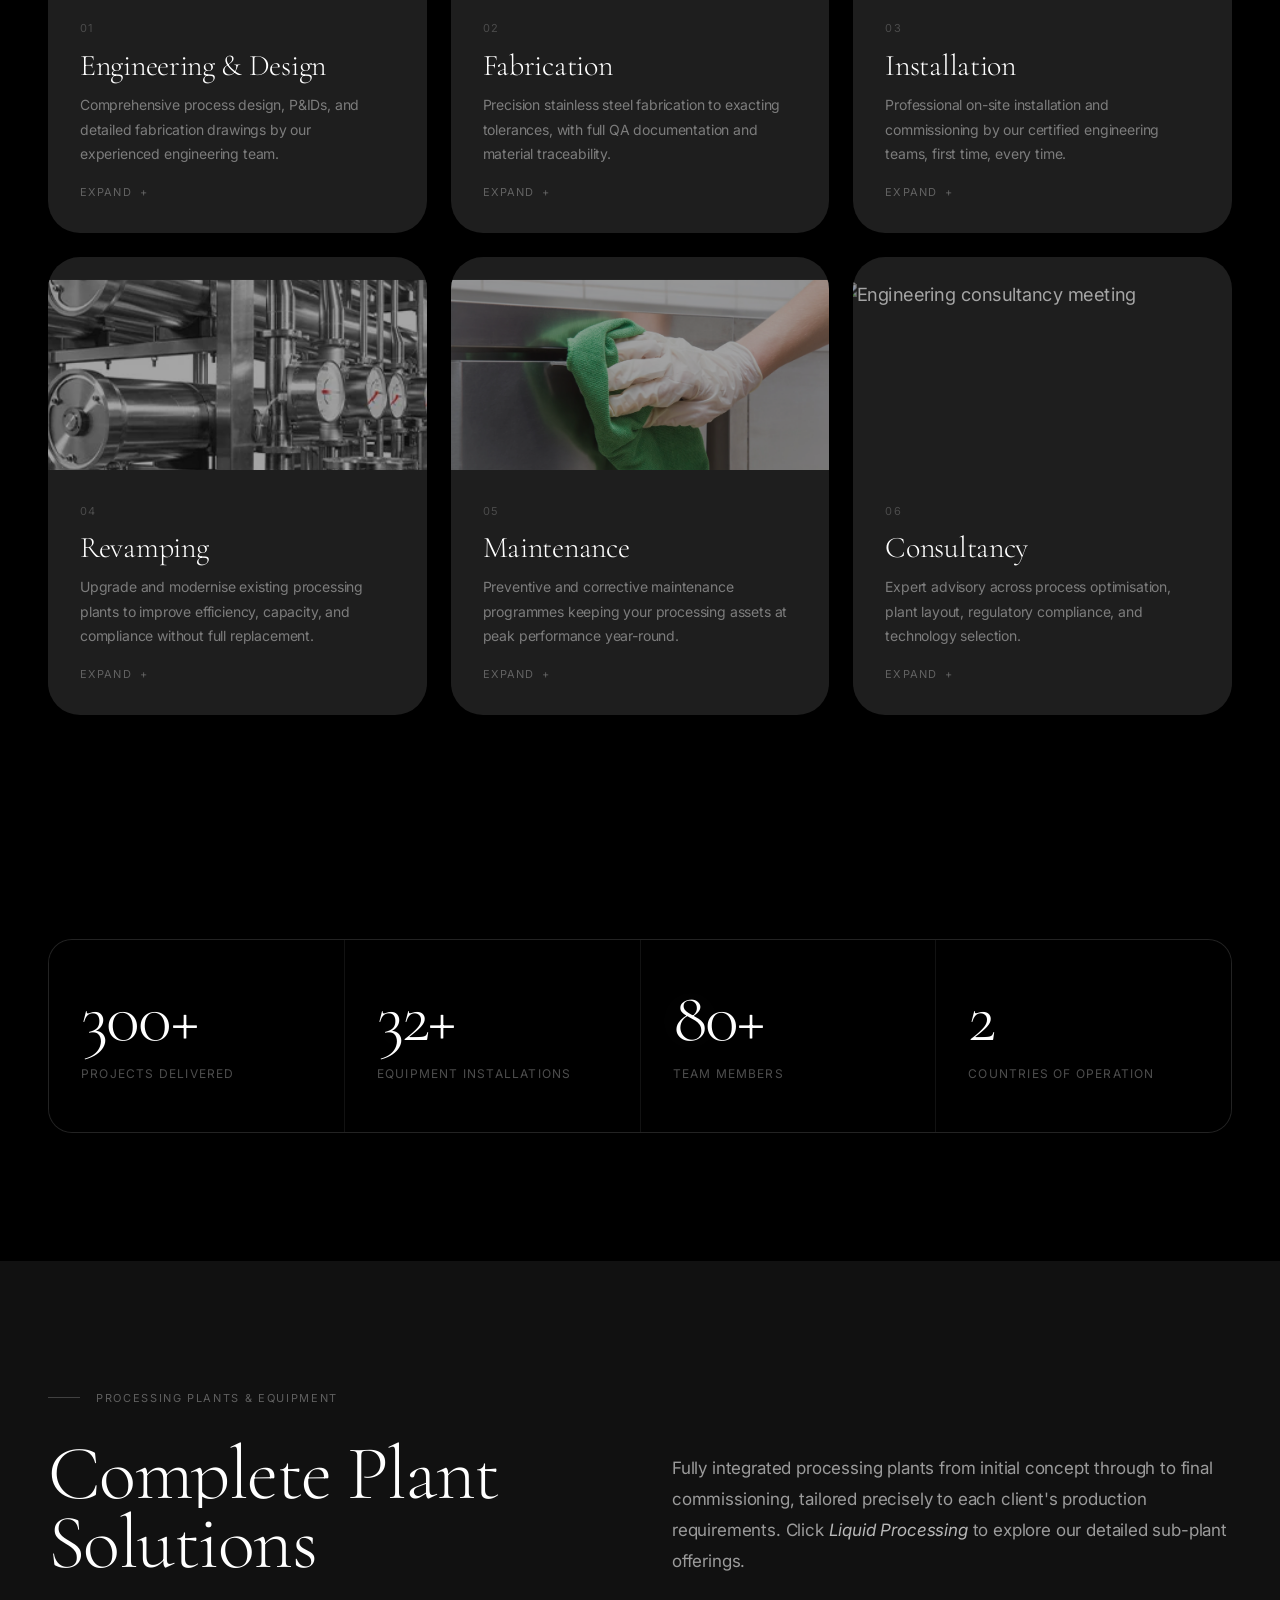
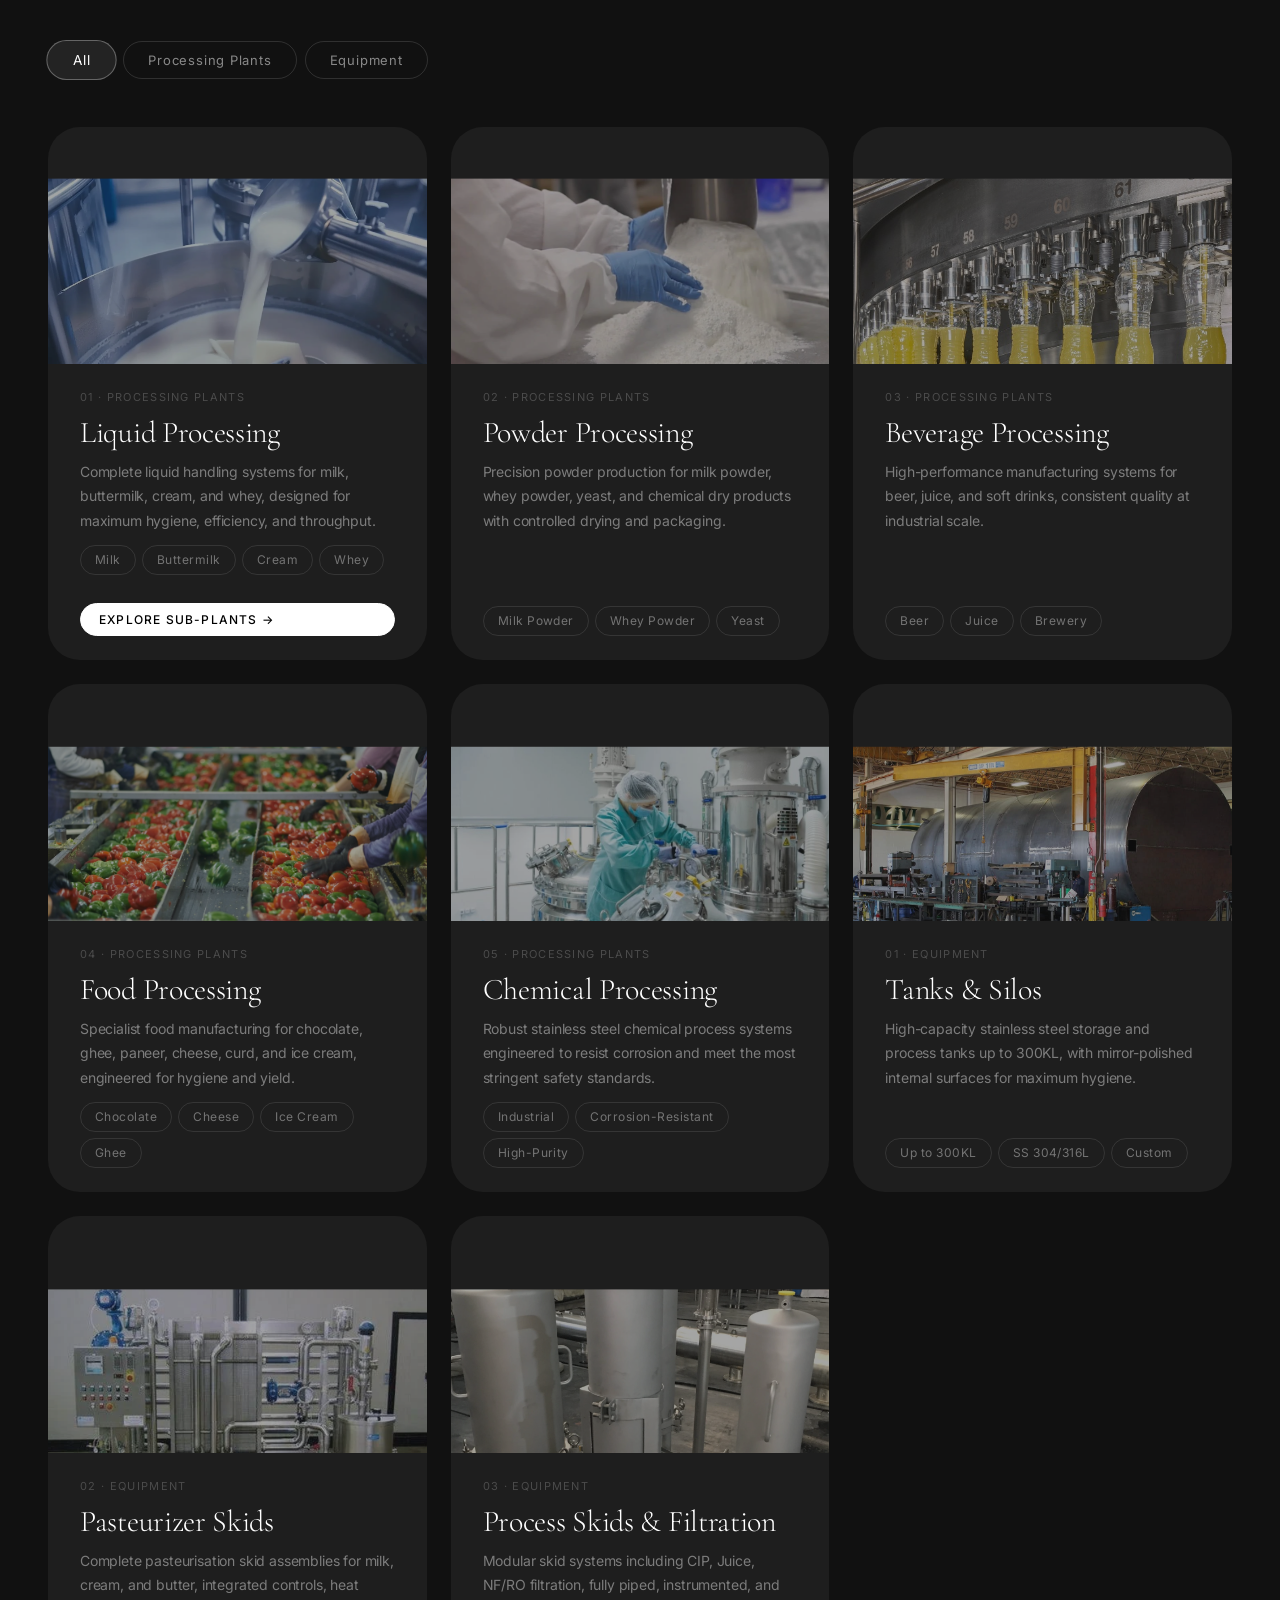
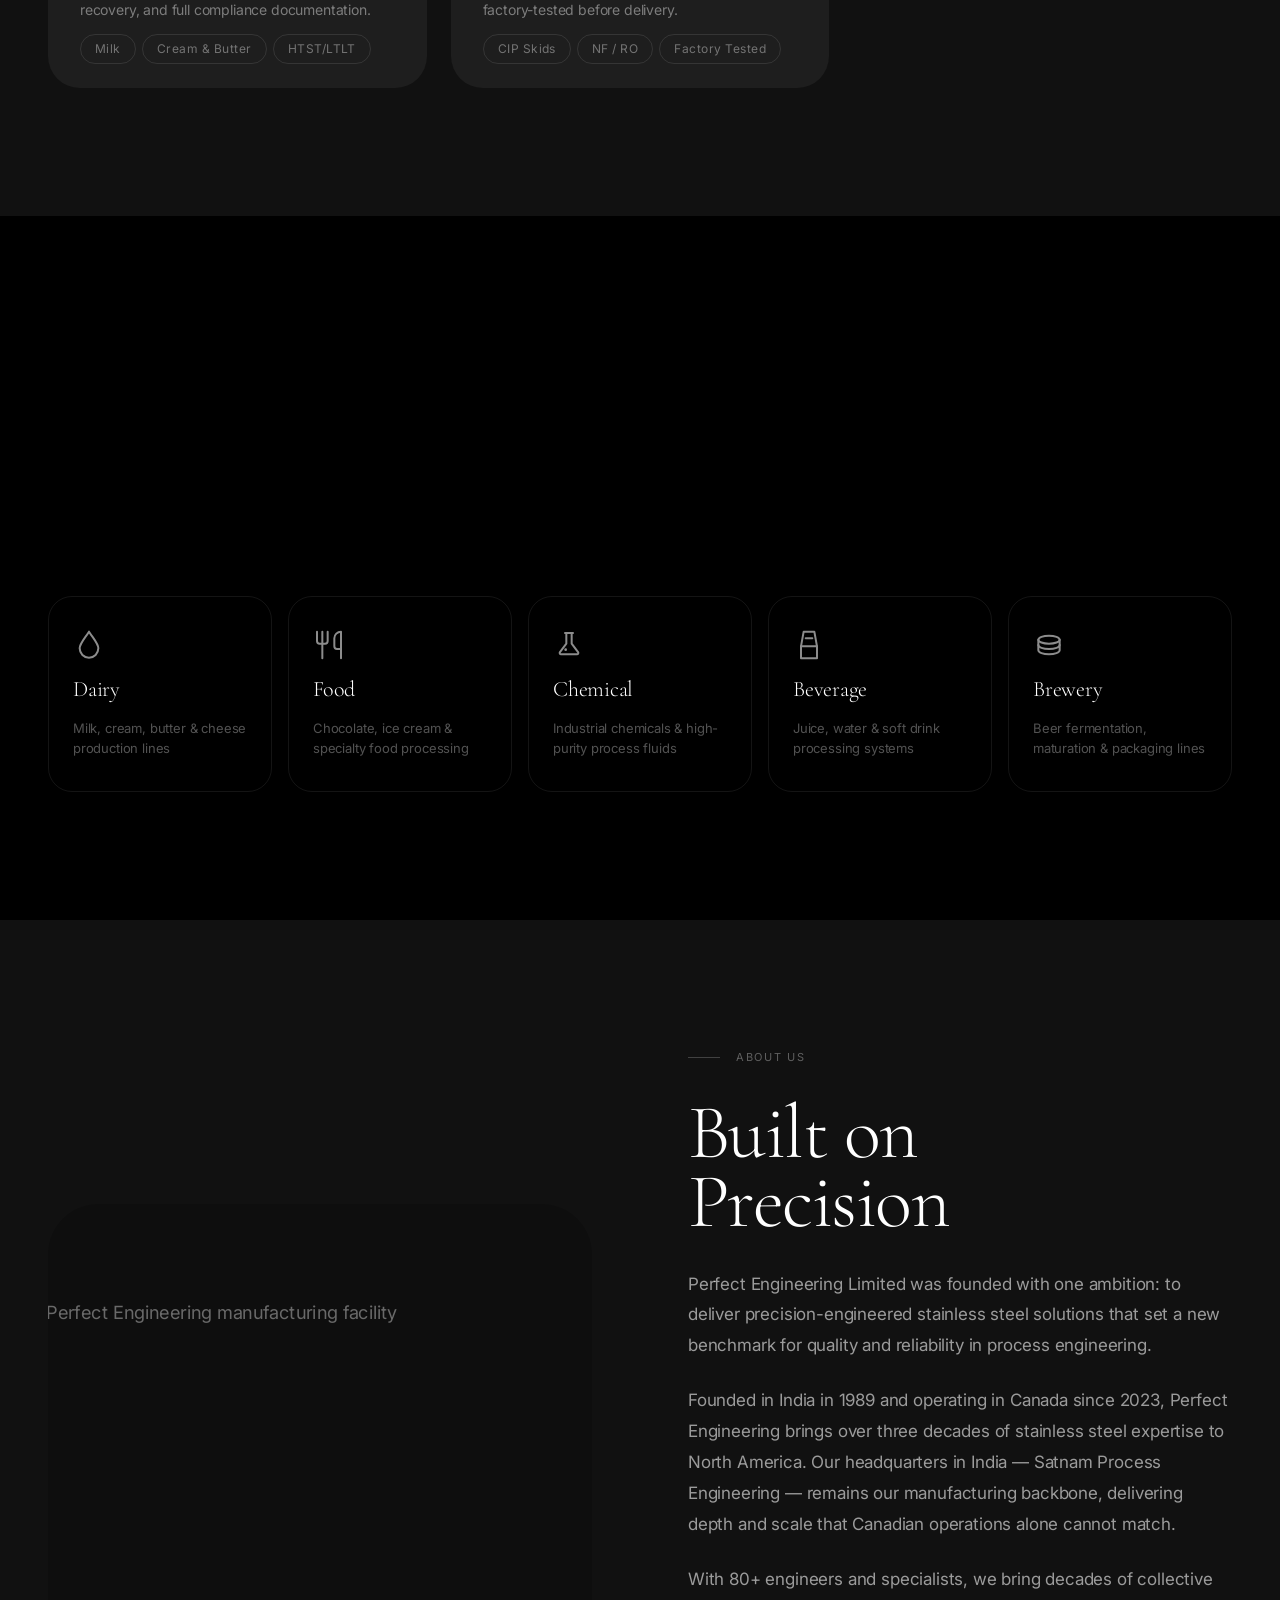
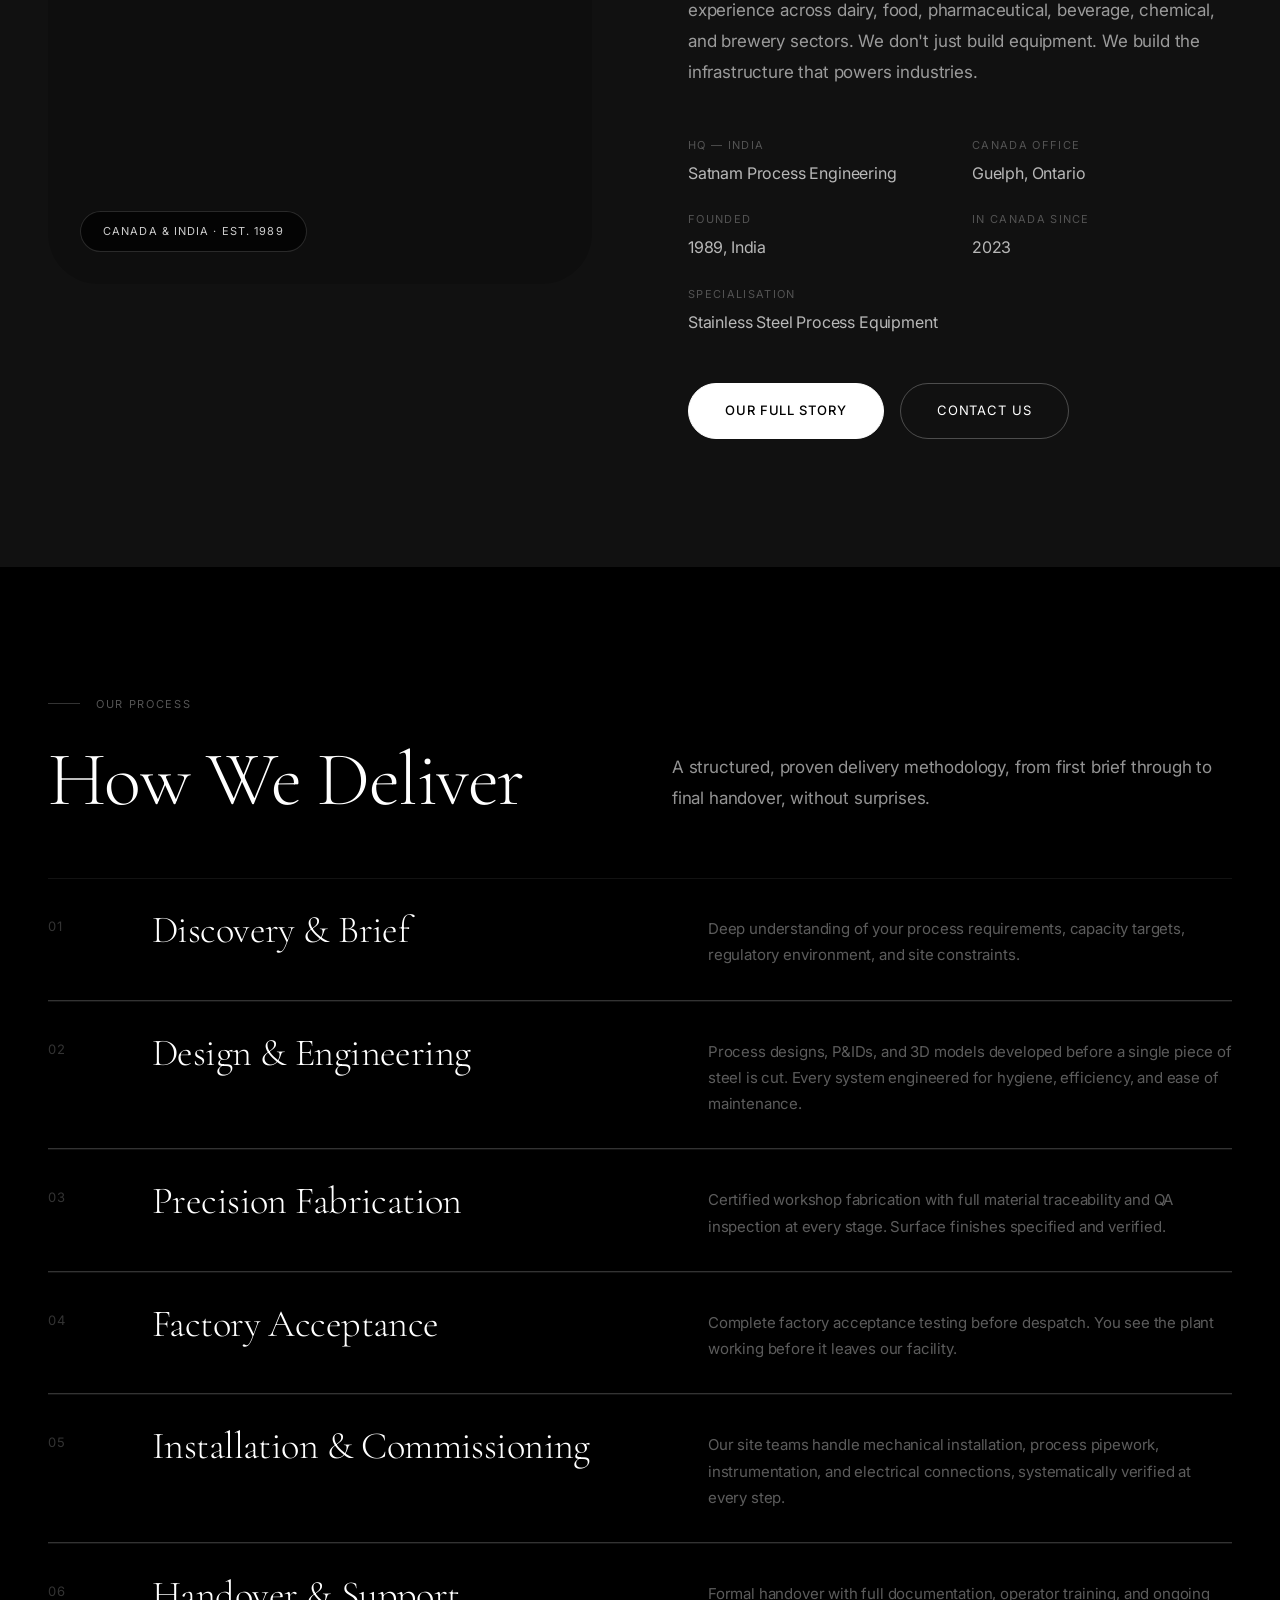
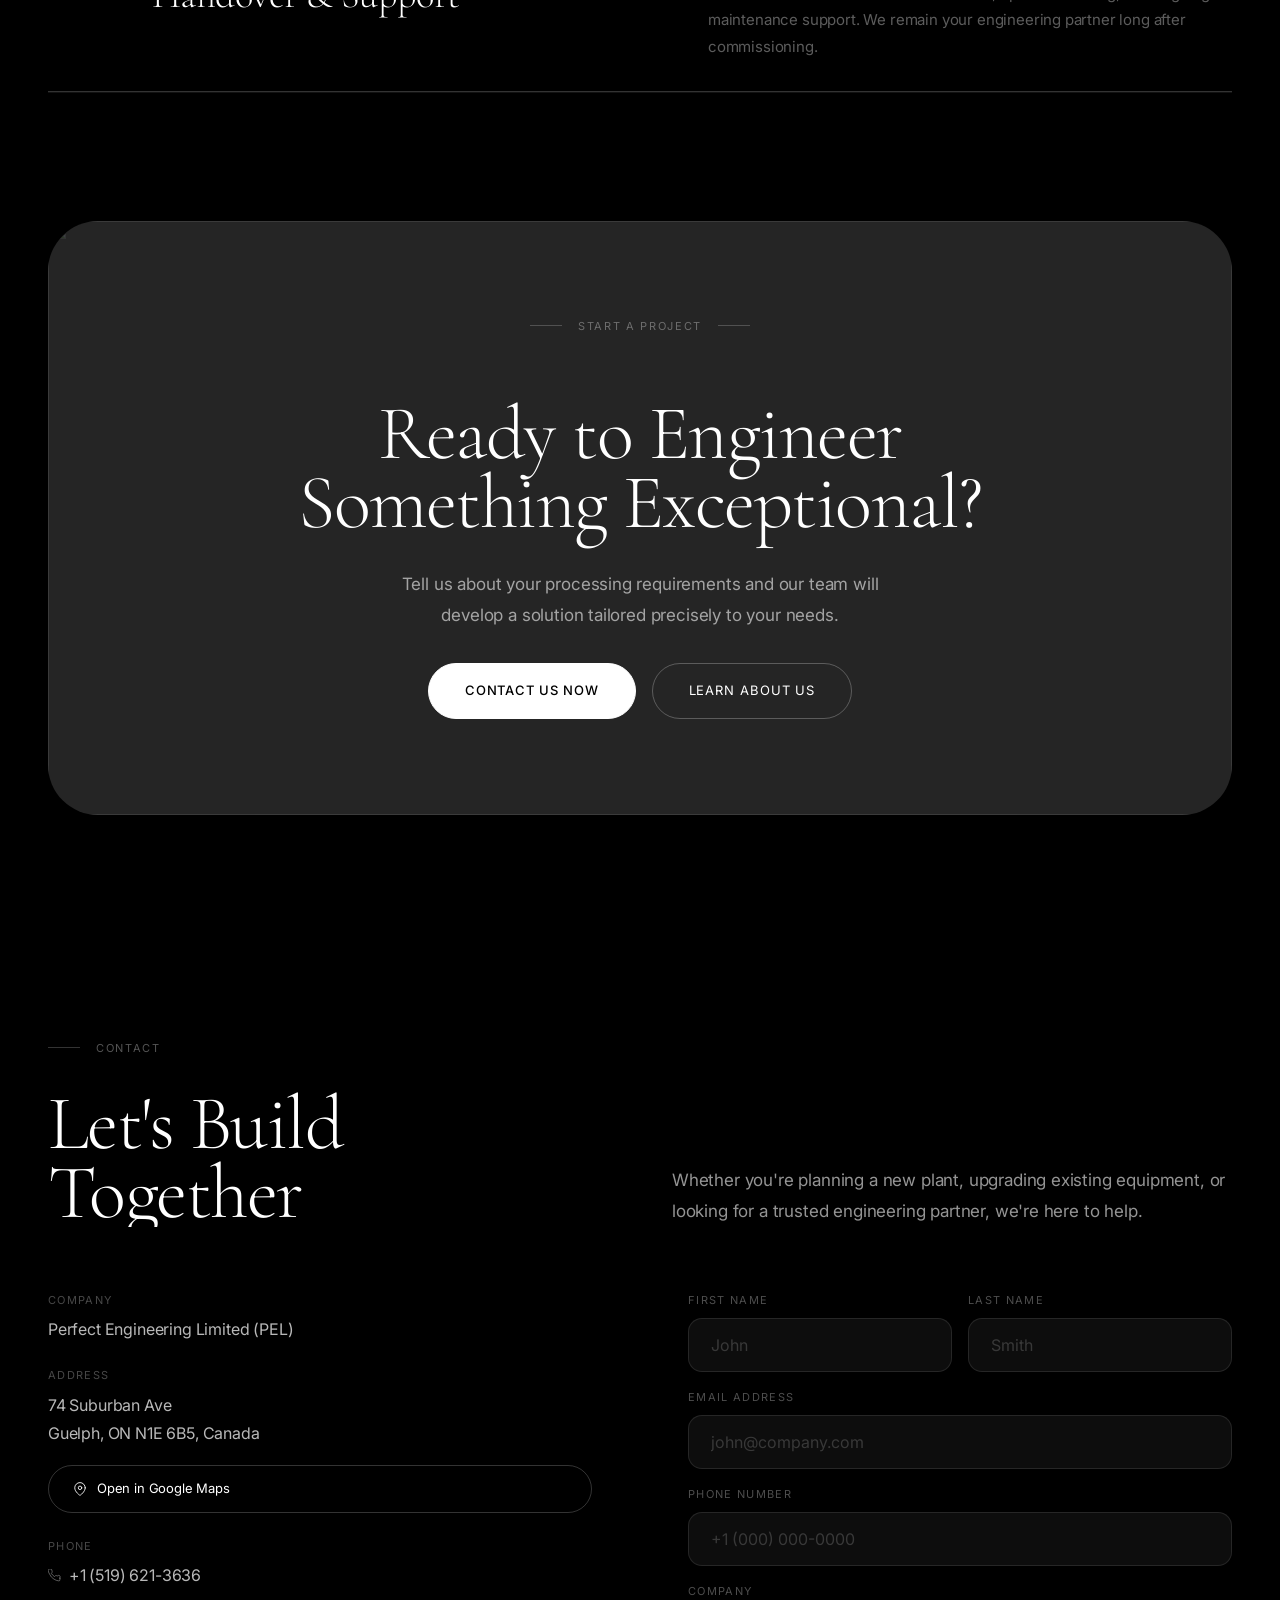
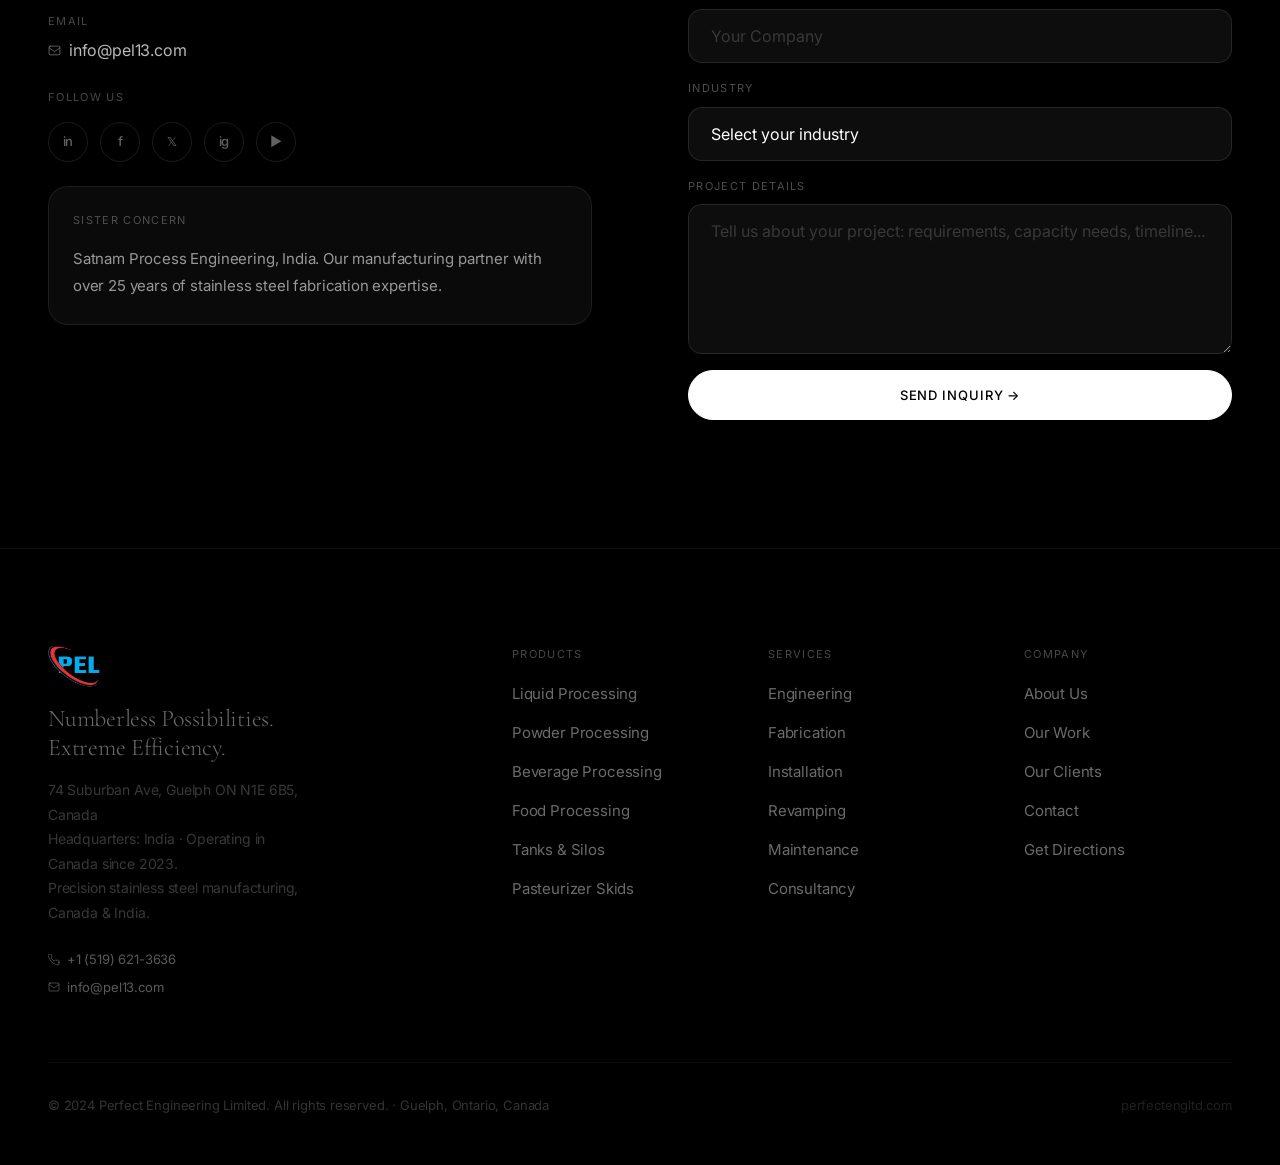
==== commit 20971826: "Mention headquarters in India more prominently in footer and about stats Co-Authored-By: Claude Sonn" ====
--- a/index.html
+++ b/index.html
@@ -1006,11 +1006,10 @@
         <p class="body" style="margin-bottom:var(--s24)">Founded in India in 1989 and operating in Canada since 2023, Perfect Engineering brings over three decades of stainless steel expertise to North America. Our headquarters in India — Satnam Process Engineering — remains our manufacturing backbone, delivering depth and scale that Canadian operations alone cannot match.</p>
         <p class="body" style="margin-bottom:var(--s48)">With 80+ engineers and specialists, we bring decades of collective experience across dairy, food, pharmaceutical, beverage, chemical, and brewery sectors. We don't just build equipment. We build the infrastructure that powers industries.</p>
         <div class="ai-kv">
-          <div><div class="ai-k">Headquarters</div><div class="ai-v">Guelph, Ontario, Canada</div></div>
-          <div><div class="ai-k">Manufacturing</div><div class="ai-v">Satnam Process Engineering, India</div></div>
+          <div><div class="ai-k">HQ — India</div><div class="ai-v">Satnam Process Engineering</div></div>
+          <div><div class="ai-k">Canada Office</div><div class="ai-v">Guelph, Ontario</div></div>
           <div><div class="ai-k">Founded</div><div class="ai-v">1989, India</div></div>
           <div><div class="ai-k">In Canada Since</div><div class="ai-v">2023</div></div>
-          <div><div class="ai-k">HQ — India</div><div class="ai-v">Satnam Process Engineering</div></div>
           <div><div class="ai-k">Specialisation</div><div class="ai-v">Stainless Steel Process Equipment</div></div>
         </div>
         <div style="display:flex;gap:var(--s16);flex-wrap:wrap;margin-top:var(--s48)">
@@ -1152,7 +1151,7 @@
       <div>
         <div class="flogo"><img src="images/pel-logo.png" alt="Perfect Engineering Ltd" style="height:44px;width:auto"/></div>
         <div class="ftag">Numberless Possibilities.<br/>Extreme Efficiency.</div>
-        <p style="font-size:14px;color:rgba(255,255,255,.22);line-height:1.75;max-width:270px;margin-top:var(--s16)">74 Suburban Ave, Guelph ON N1E 6B5, Canada<br/>Precision stainless steel manufacturing, Canada &amp; India.</p>
+        <p style="font-size:14px;color:rgba(255,255,255,.22);line-height:1.75;max-width:270px;margin-top:var(--s16)">74 Suburban Ave, Guelph ON N1E 6B5, Canada<br/>Headquarters: India · Operating in Canada since 2023.<br/>Precision stainless steel manufacturing, Canada &amp; India.</p>
         <div style="margin-top:var(--s24);display:flex;flex-direction:column;gap:6px">
           <a href="tel:+15196213636" style="font-size:13px;color:rgba(255,255,255,.35);transition:color .2s;display:flex;align-items:center;gap:7px" onmouseover="this.style.color='#fff'" onmouseout="this.style.color='rgba(255,255,255,.35)'"><svg width="12" height="12" viewBox="0 0 24 24" fill="none" stroke="currentColor" stroke-width="1.5" stroke-linecap="round" stroke-linejoin="round" aria-hidden="true"><path d="M22 16.92v3a2 2 0 01-2.18 2 19.79 19.79 0 01-8.63-3.07A19.5 19.5 0 013.07 9.8a19.79 19.79 0 01-3.07-8.67A2 2 0 012 .02h3a2 2 0 012 1.72c.127.96.361 1.903.7 2.81a2 2 0 01-.45 2.11L6.09 7.91a16 16 0 006 6l1.27-1.27a2 2 0 012.11-.45c.907.339 1.85.573 2.81.7A2 2 0 0122 14.92v2z"/></svg> +1 (519) 621-3636</a>
           <a href="mailto:info@pel13.com" style="font-size:13px;color:rgba(255,255,255,.35);transition:color .2s;display:flex;align-items:center;gap:7px" onmouseover="this.style.color='#fff'" onmouseout="this.style.color='rgba(255,255,255,.35)'"><svg width="12" height="12" viewBox="0 0 24 24" fill="none" stroke="currentColor" stroke-width="1.5" stroke-linecap="round" stroke-linejoin="round" aria-hidden="true"><rect x="2" y="4" width="20" height="16" rx="2"/><path d="M2 7l10 7 10-7"/></svg> info@pel13.com</a>
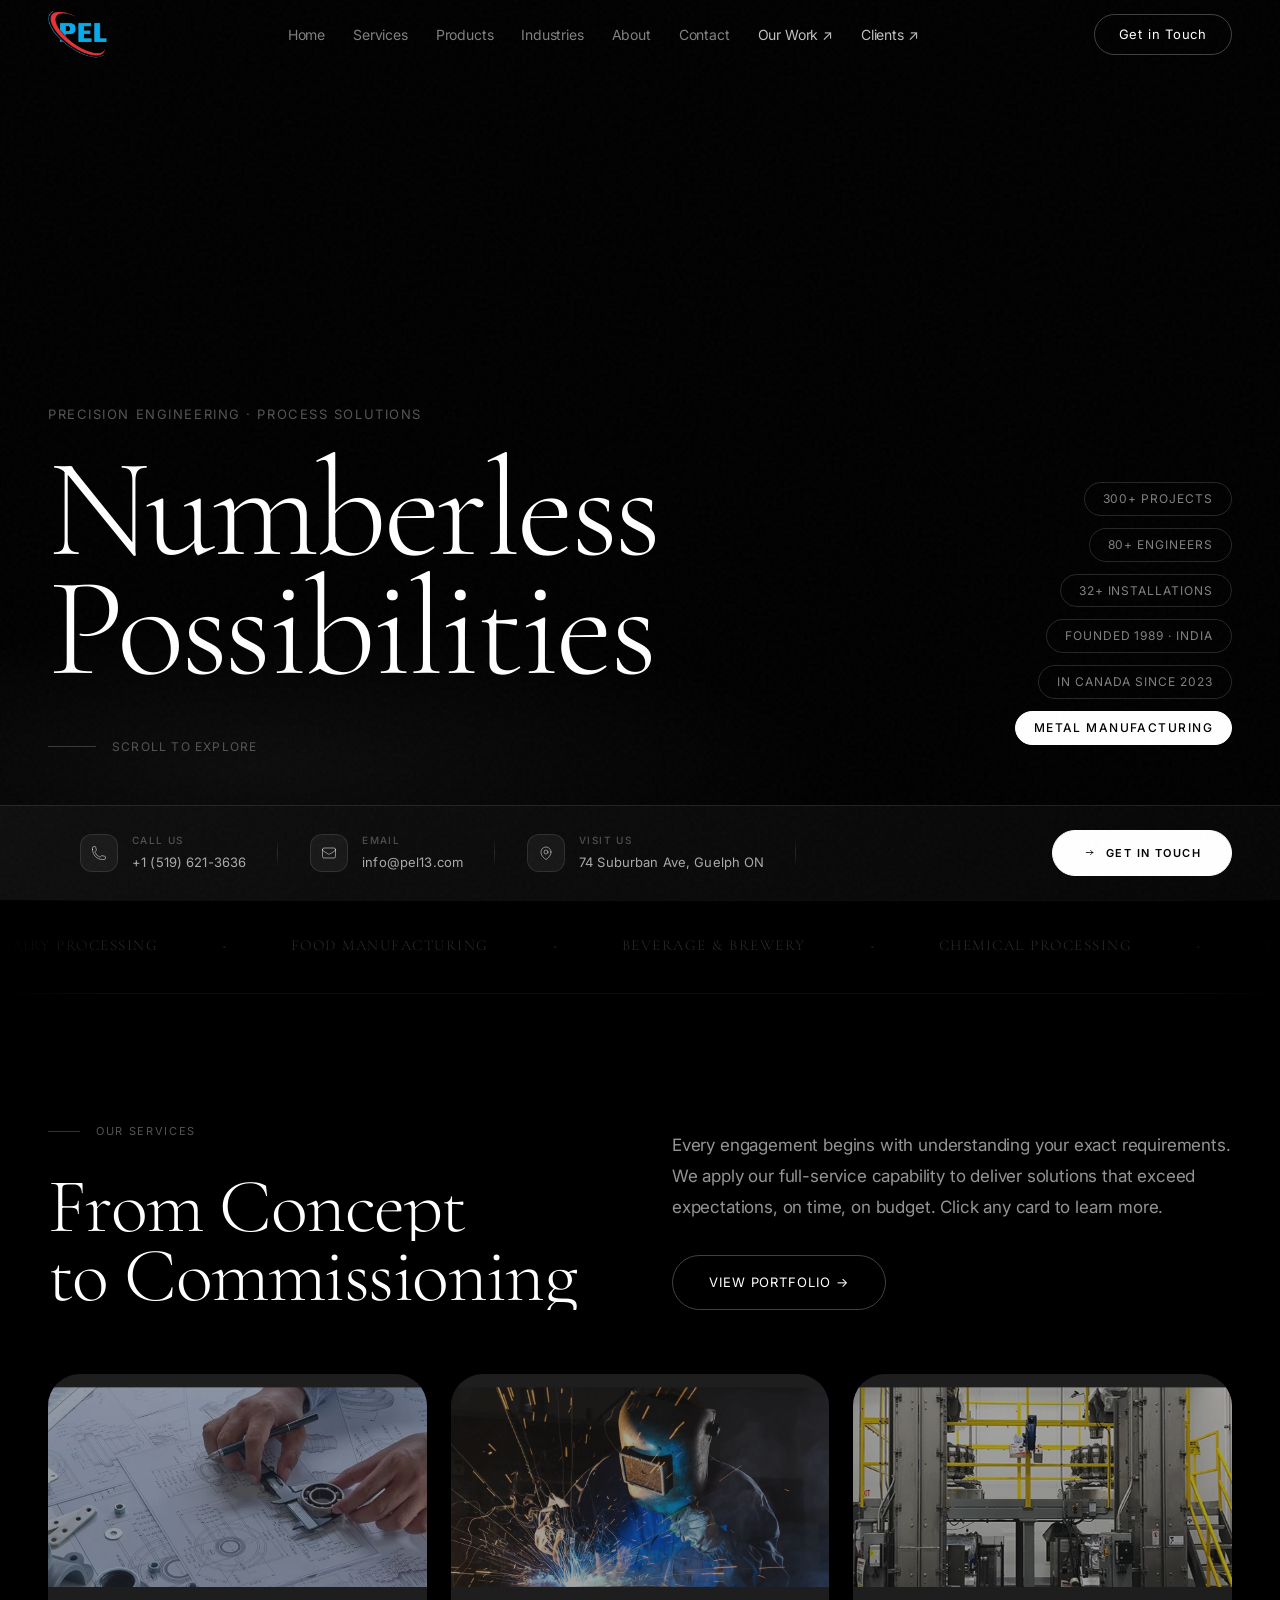
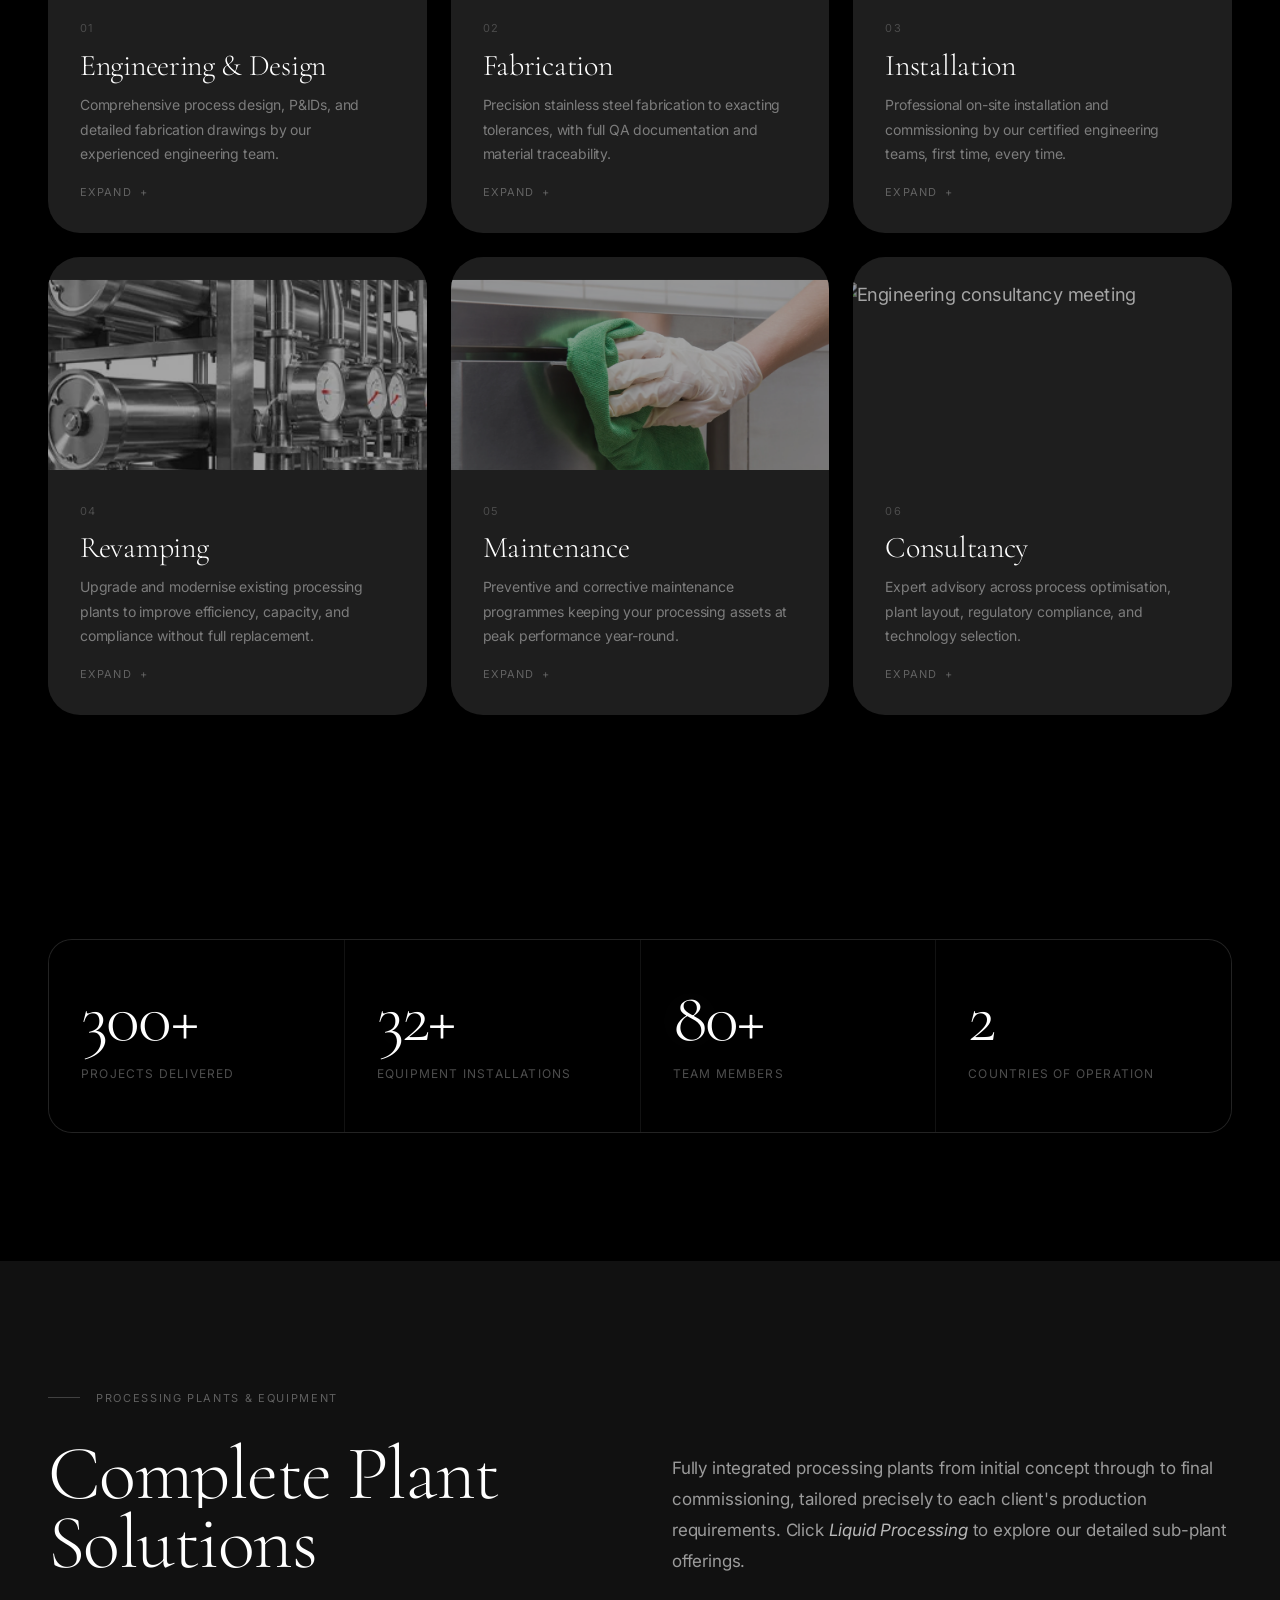
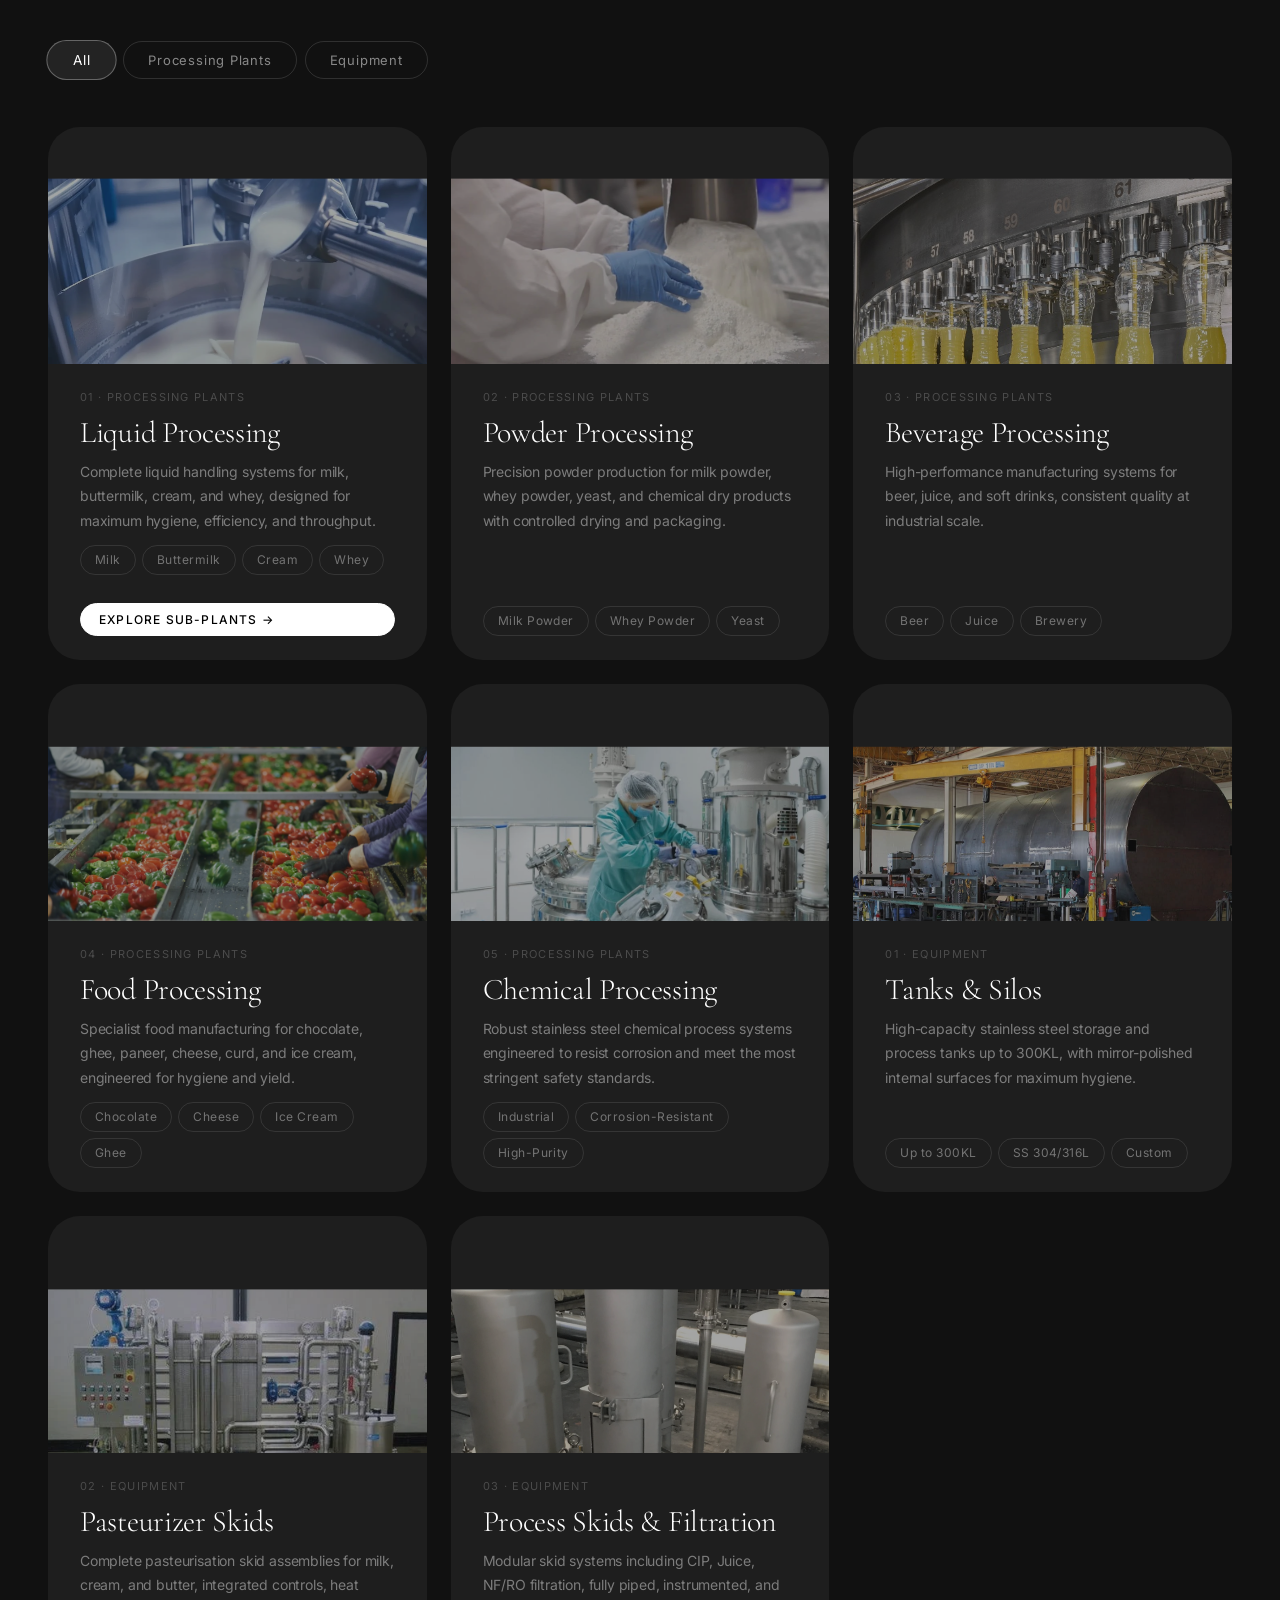
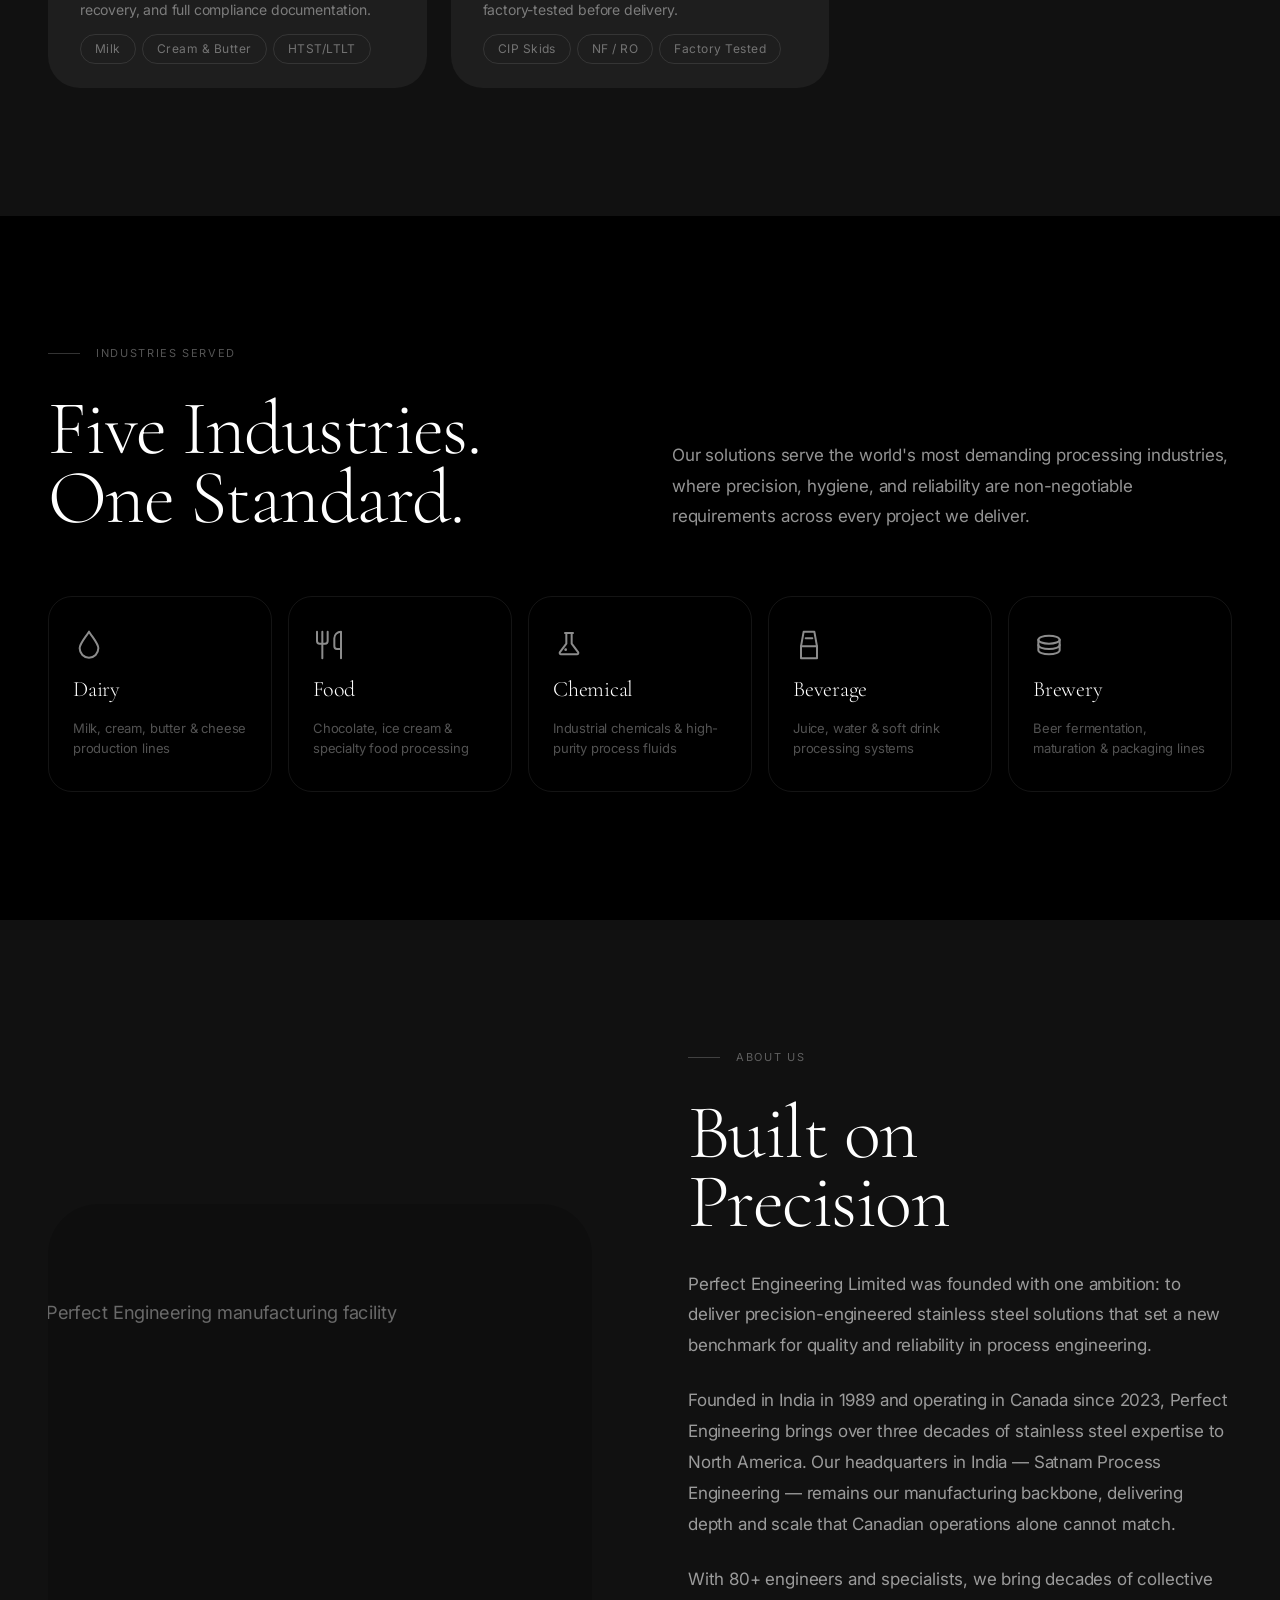
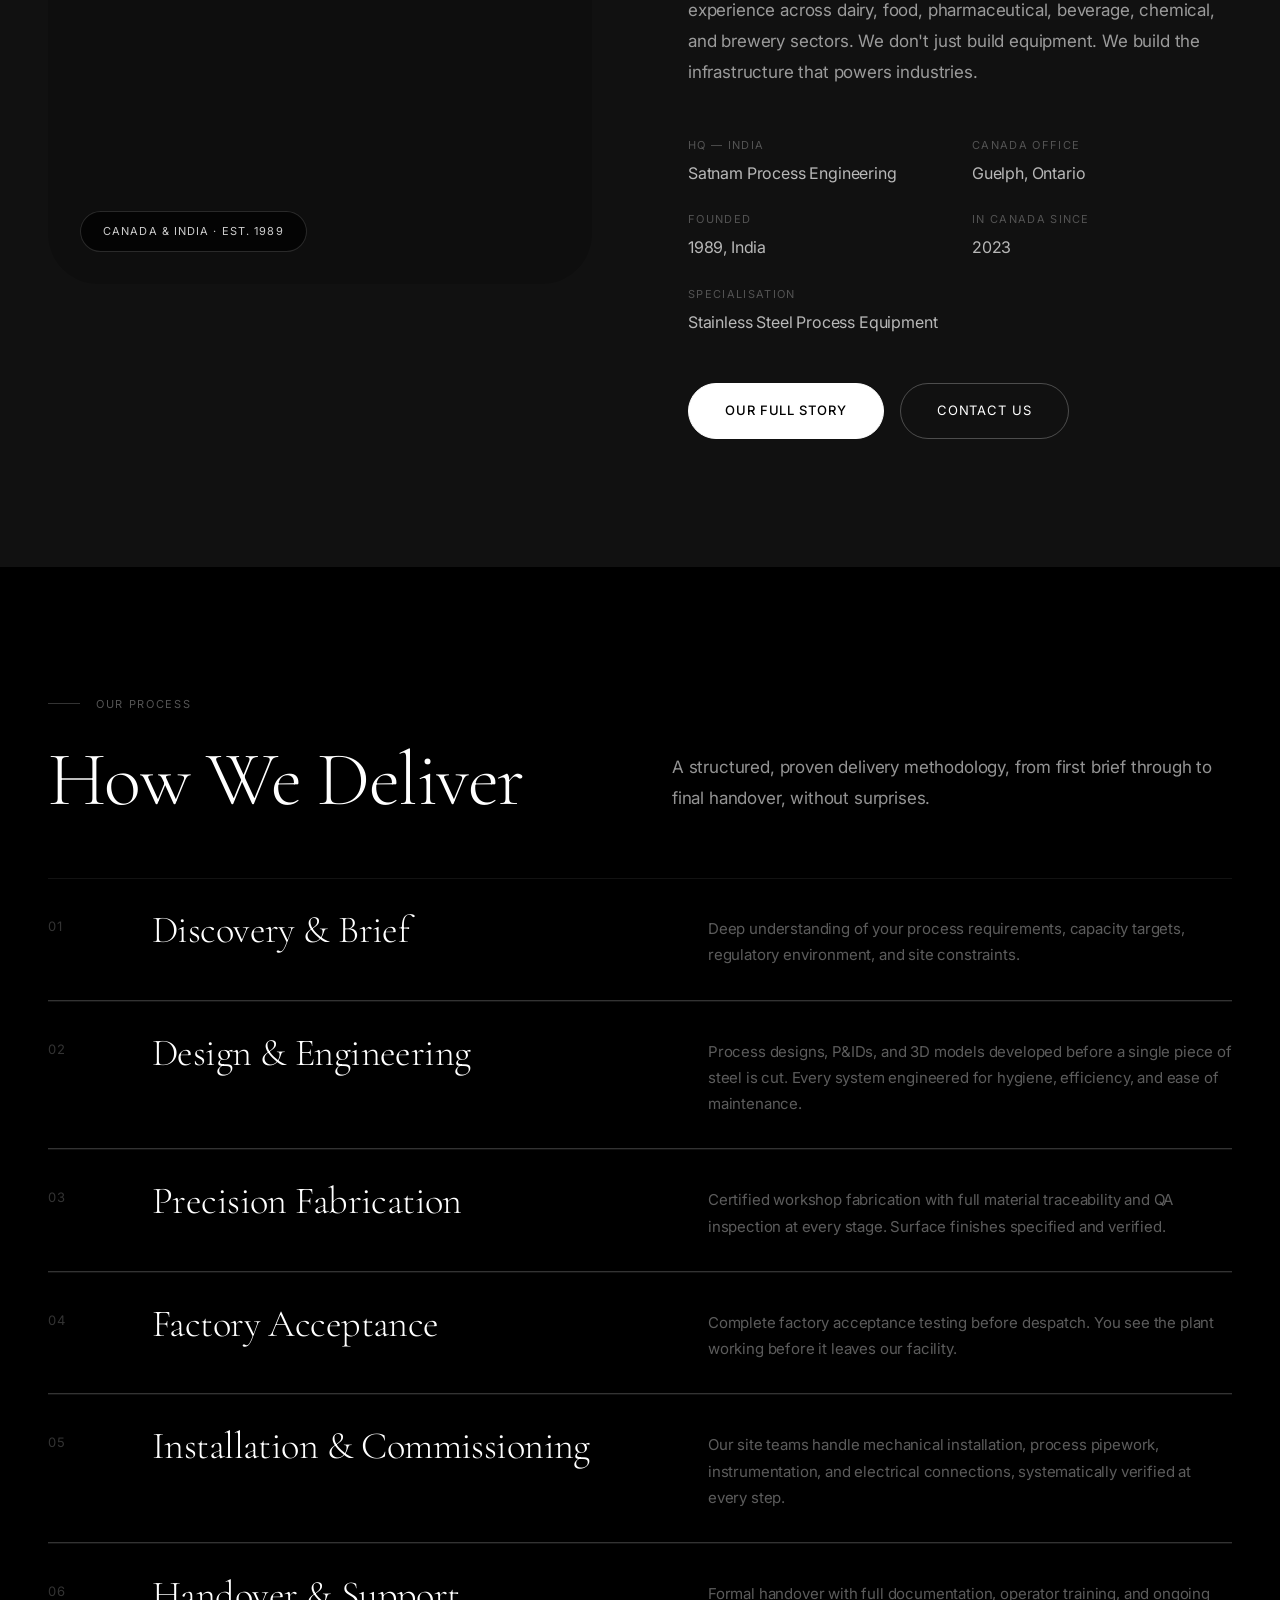
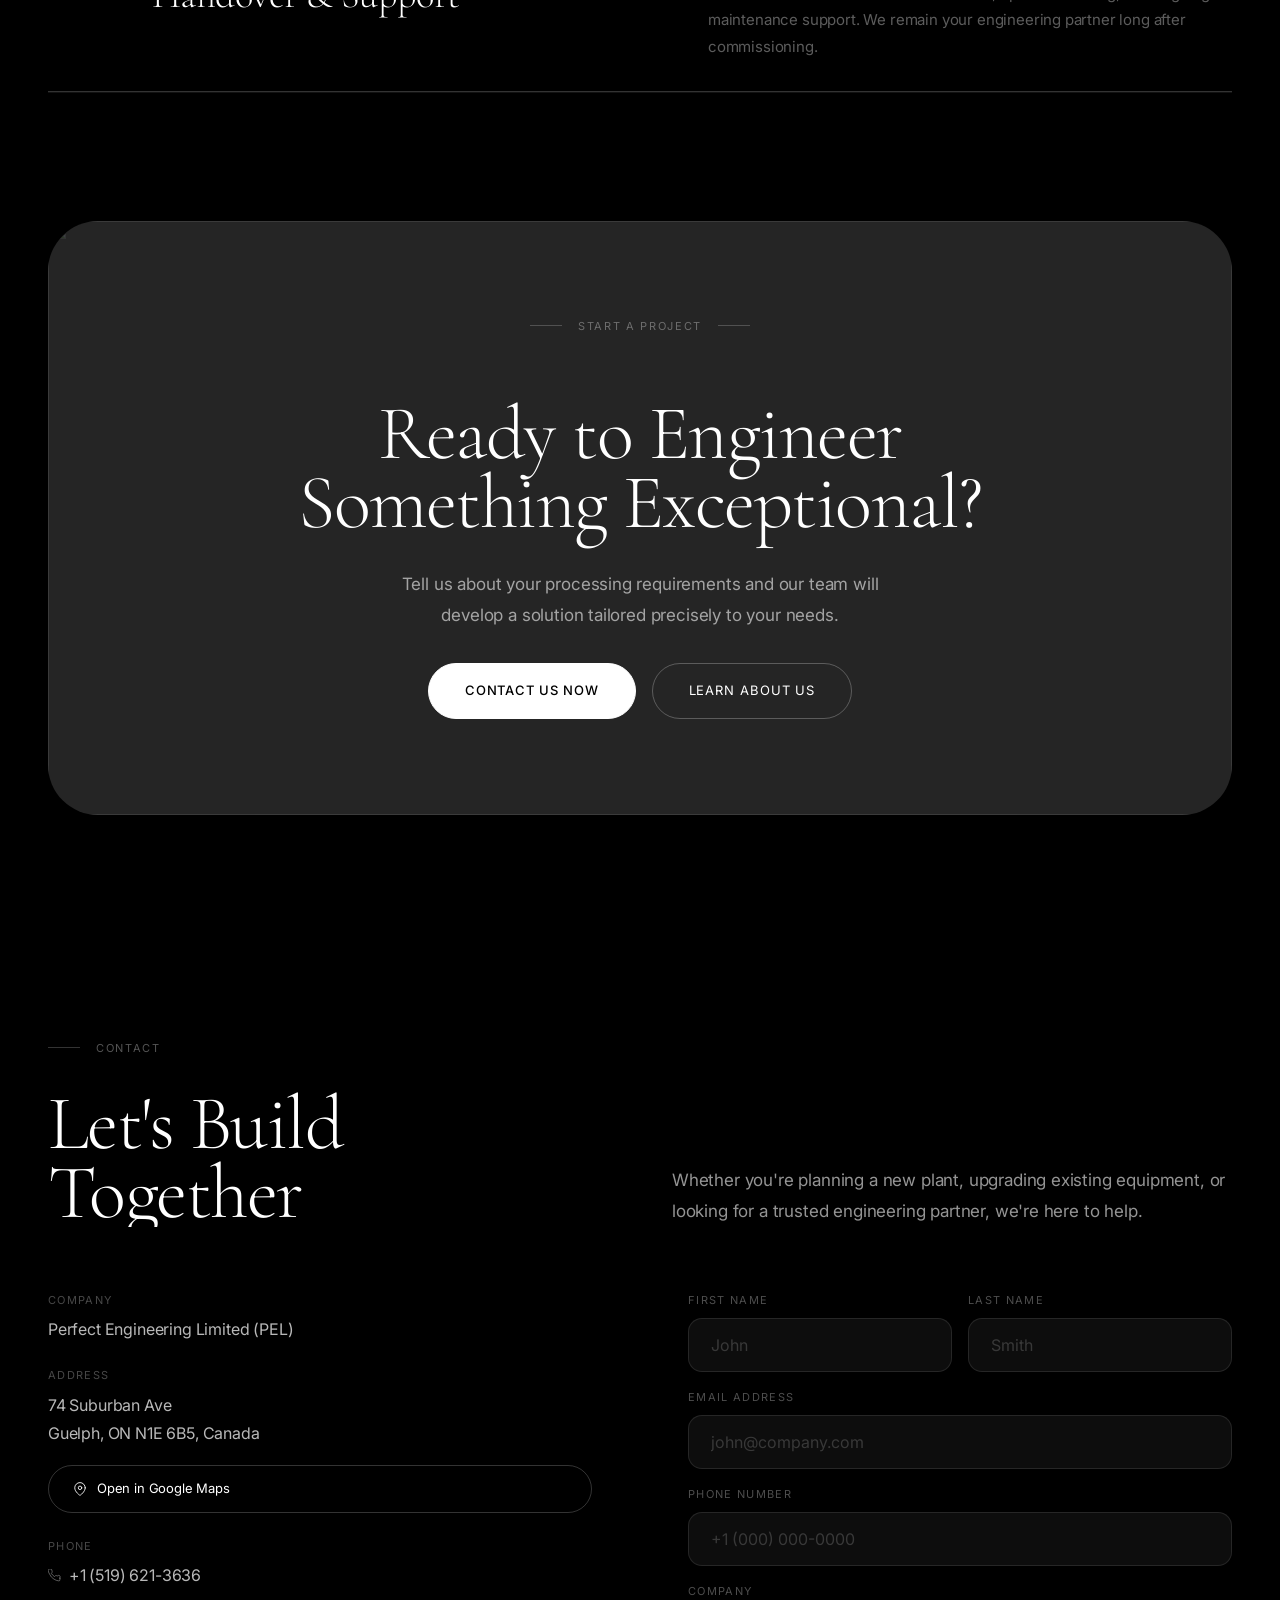
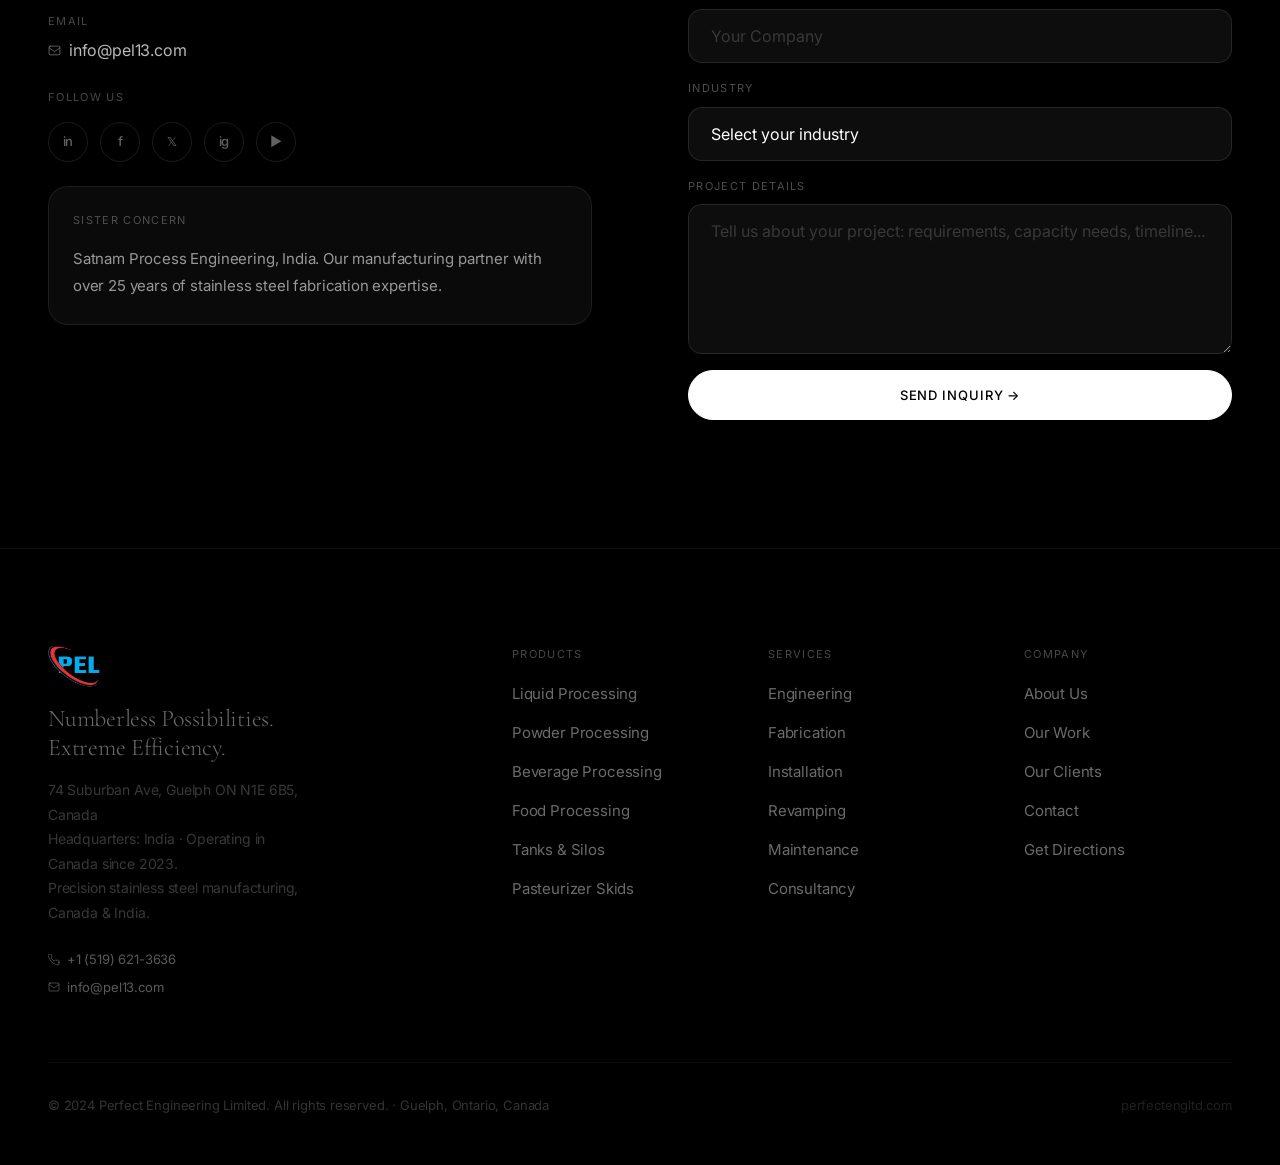
==== commit fd9fd90f: "Activate Web3Forms on contact form — delivers to info@pel13.com Co-Authored-By: Claude Sonnet 4.6 <n" ====
--- a/index.html
+++ b/index.html
@@ -1500,18 +1500,50 @@
 })();
 
 /* ── CONTACT FORM ── */
-document.getElementById('cform').addEventListener('submit',function(e){
+document.getElementById('cform').addEventListener('submit',async function(e){
   e.preventDefault();
   const btn=document.getElementById('sbtn');
-  btn.textContent='Message Sent ✓';
+  const form=this;
+  btn.textContent='Sending…';
   btn.style.opacity='.65';
   btn.disabled=true;
-  this.querySelectorAll('.fi,.fta').forEach(i=>{i.style.borderColor='rgba(255,255,255,.22)';i.style.background='rgba(255,255,255,.06)'});
-  setTimeout(()=>{
-    btn.textContent='Send Inquiry →';btn.style.opacity='';btn.disabled=false;
-    this.reset();
-    this.querySelectorAll('.fi,.fta').forEach(i=>{i.style.borderColor='';i.style.background='';});
-  },4000);
+
+  const data={
+    access_key:'49a47ac2-eb0f-4807-a9ae-530793c9b4ef',
+    to_email:'info@pel13.com',
+    subject:'New Enquiry from perfectengltd.com',
+    name: (document.getElementById('fn').value+' '+document.getElementById('ln').value).trim(),
+    email: document.getElementById('em').value,
+    phone: document.getElementById('ph').value,
+    company: document.getElementById('co').value,
+    industry: document.getElementById('ind').value,
+    message: document.getElementById('msg').value
+  };
+
+  try{
+    const res=await fetch('https://api.web3forms.com/submit',{
+      method:'POST',
+      headers:{'Content-Type':'application/json','Accept':'application/json'},
+      body:JSON.stringify(data)
+    });
+    const json=await res.json();
+    if(json.success){
+      btn.textContent='Message Sent ✓';
+      form.querySelectorAll('.fi,.fta').forEach(i=>{i.style.borderColor='rgba(255,255,255,.22)';i.style.background='rgba(255,255,255,.06)'});
+      setTimeout(()=>{
+        btn.textContent='Send Inquiry →';btn.style.opacity='';btn.disabled=false;
+        form.reset();
+        form.querySelectorAll('.fi,.fta').forEach(i=>{i.style.borderColor='';i.style.background='';});
+      },4000);
+    } else {
+      throw new Error(json.message||'Submission failed');
+    }
+  } catch(err){
+    btn.textContent='Failed — try again';
+    btn.style.opacity='';
+    btn.disabled=false;
+    setTimeout(()=>{btn.textContent='Send Inquiry →';},3000);
+  }
 });
 </script>
 </body>
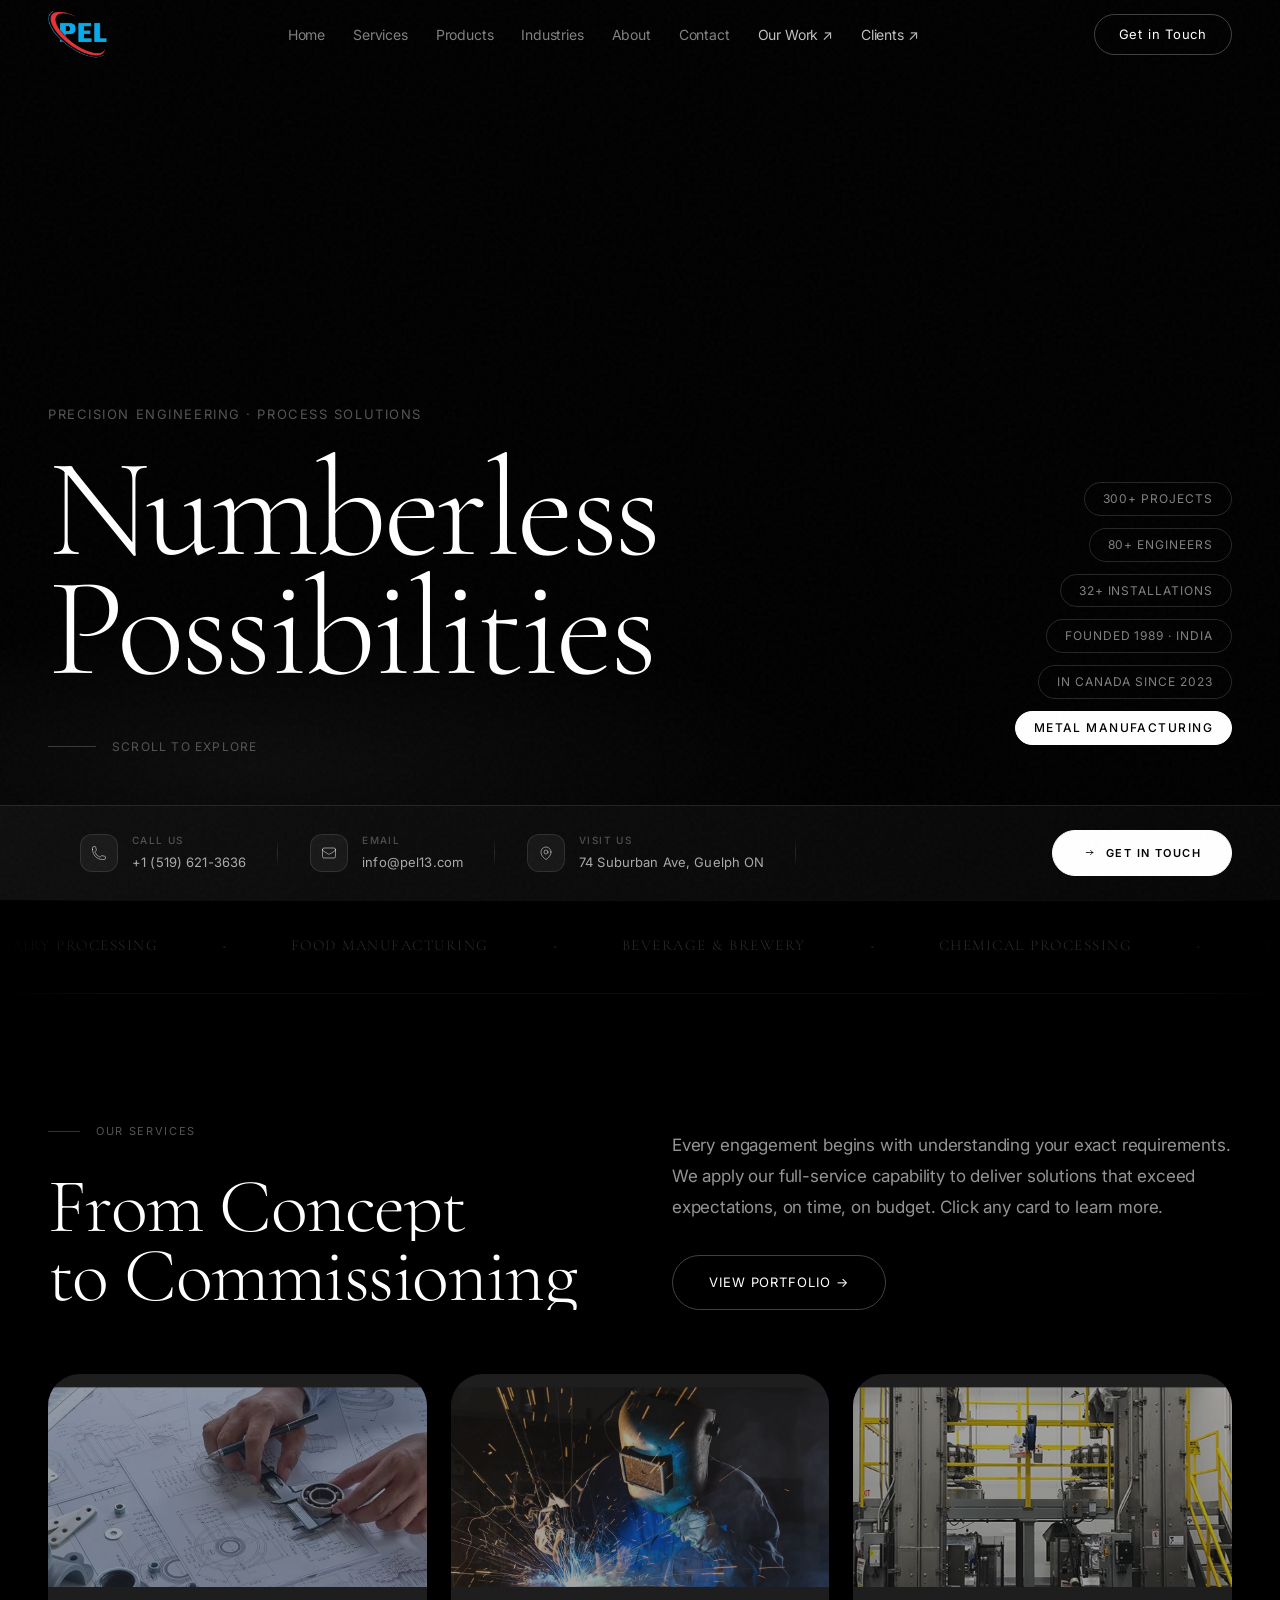
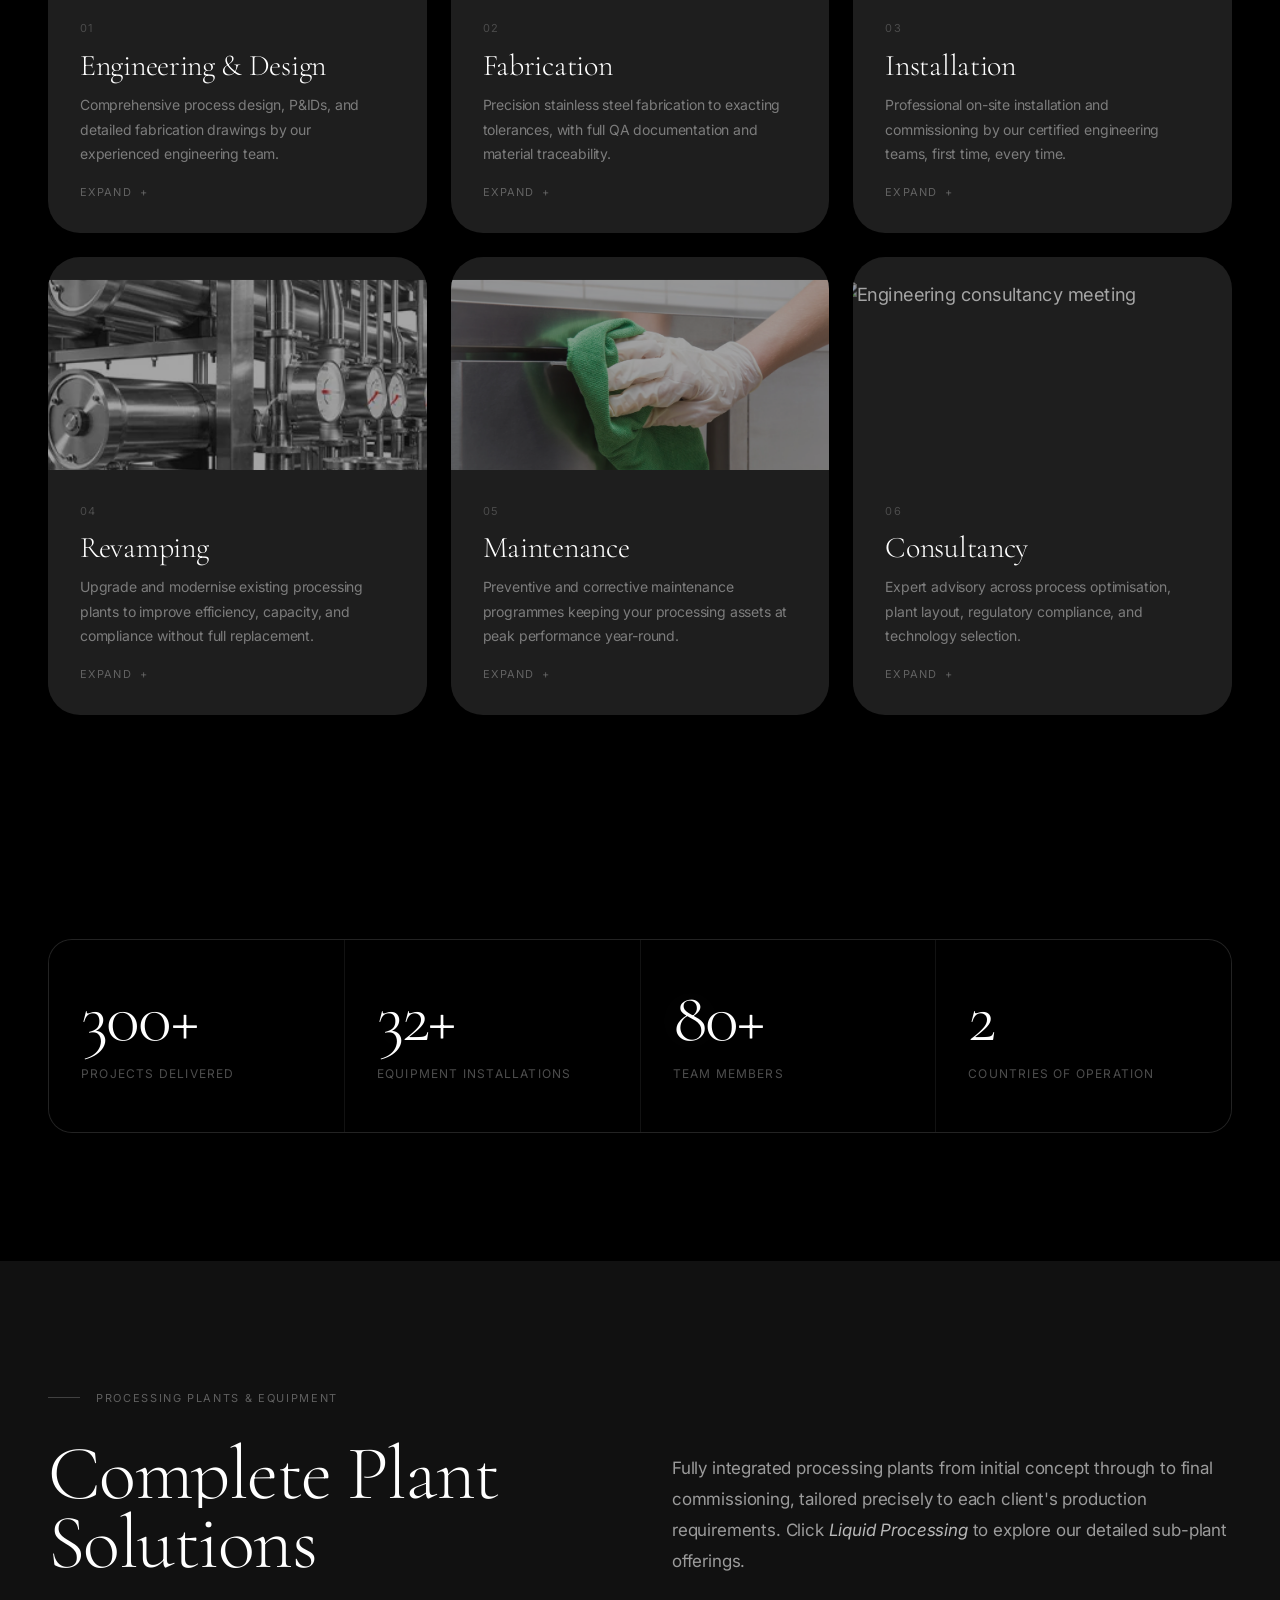
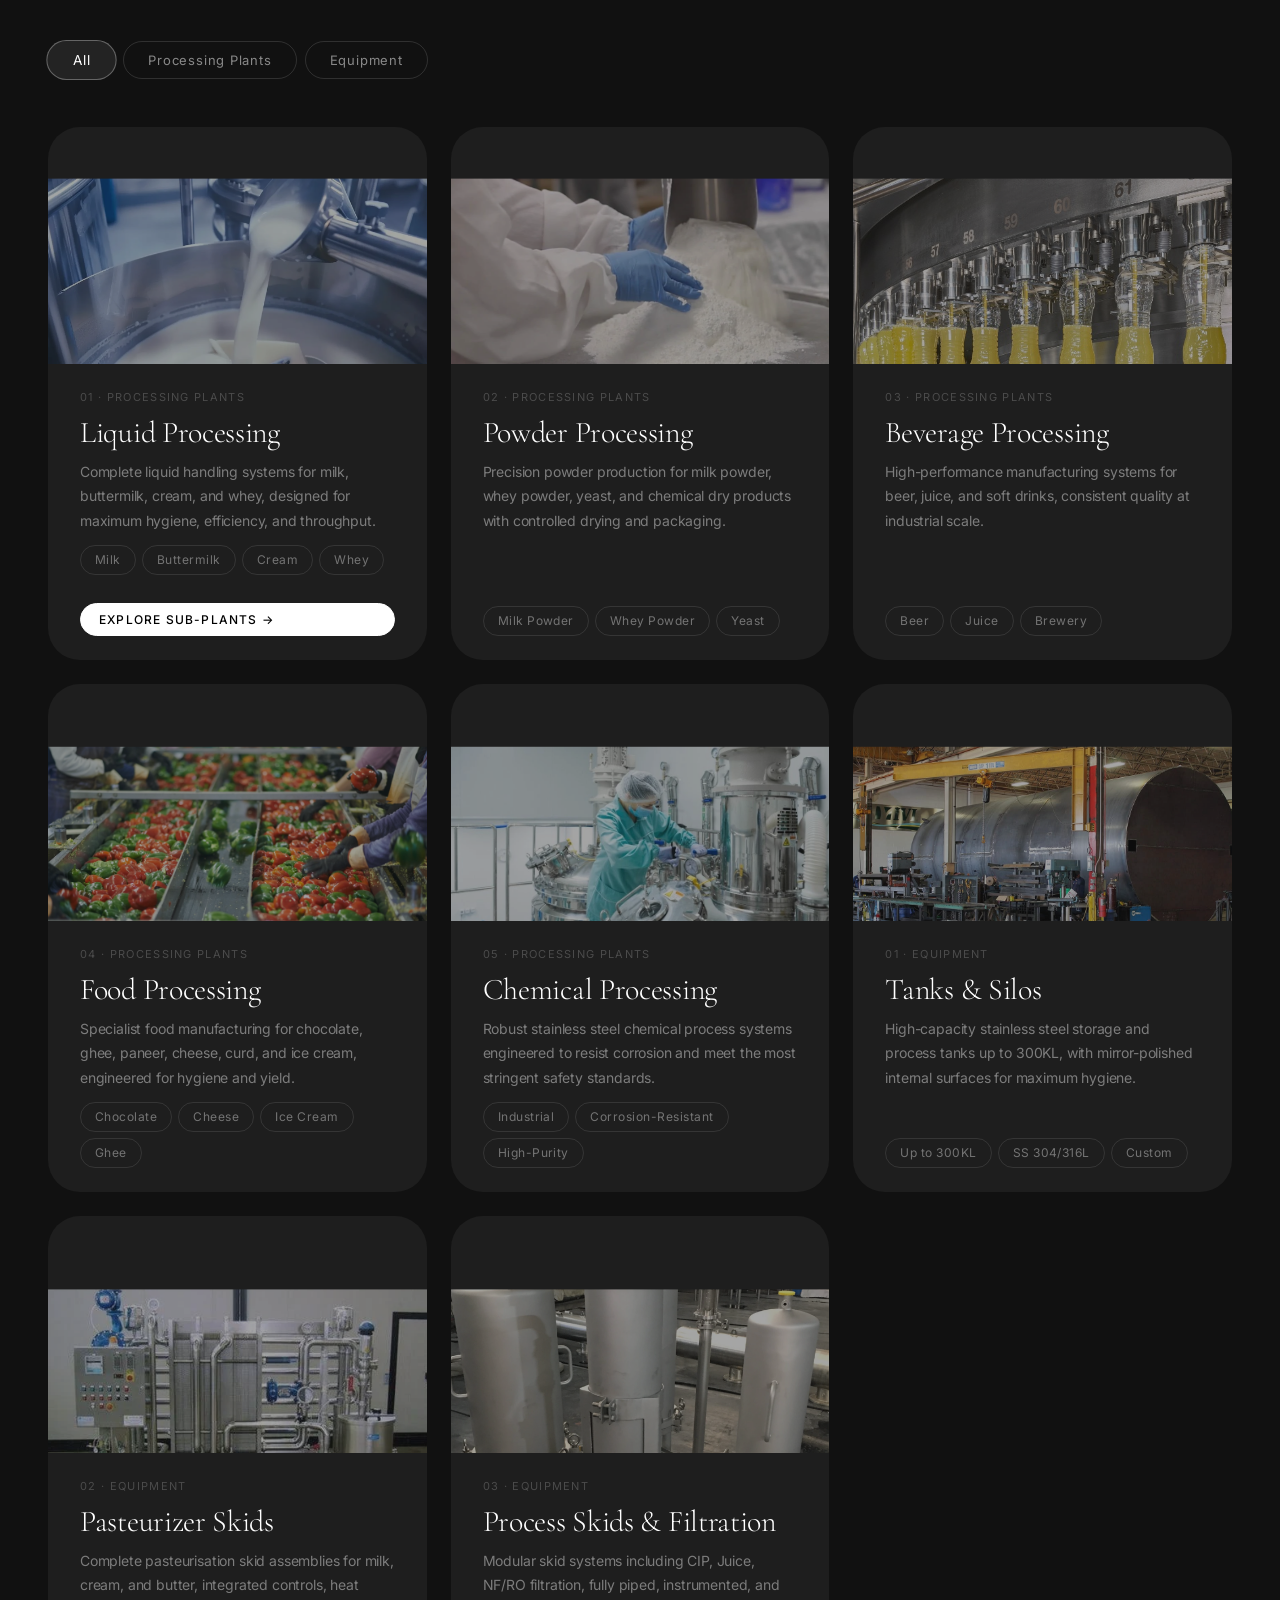
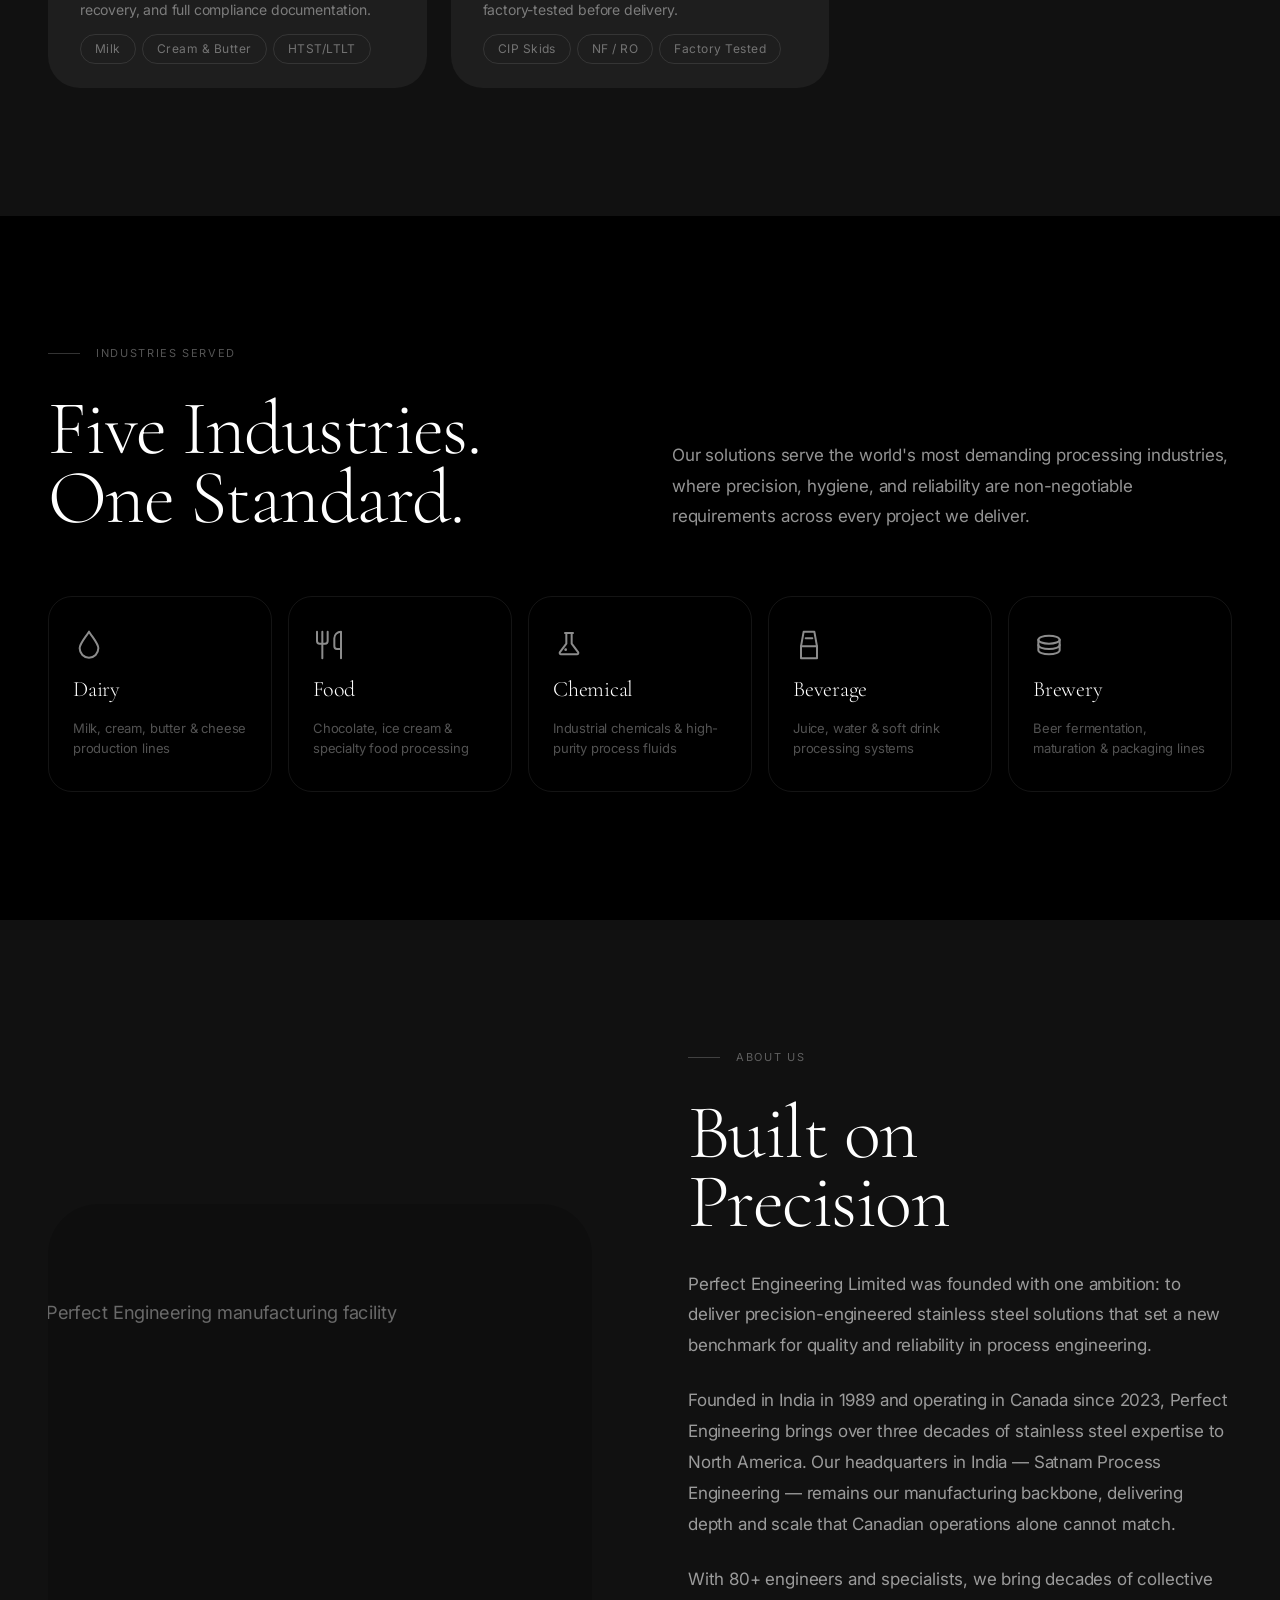
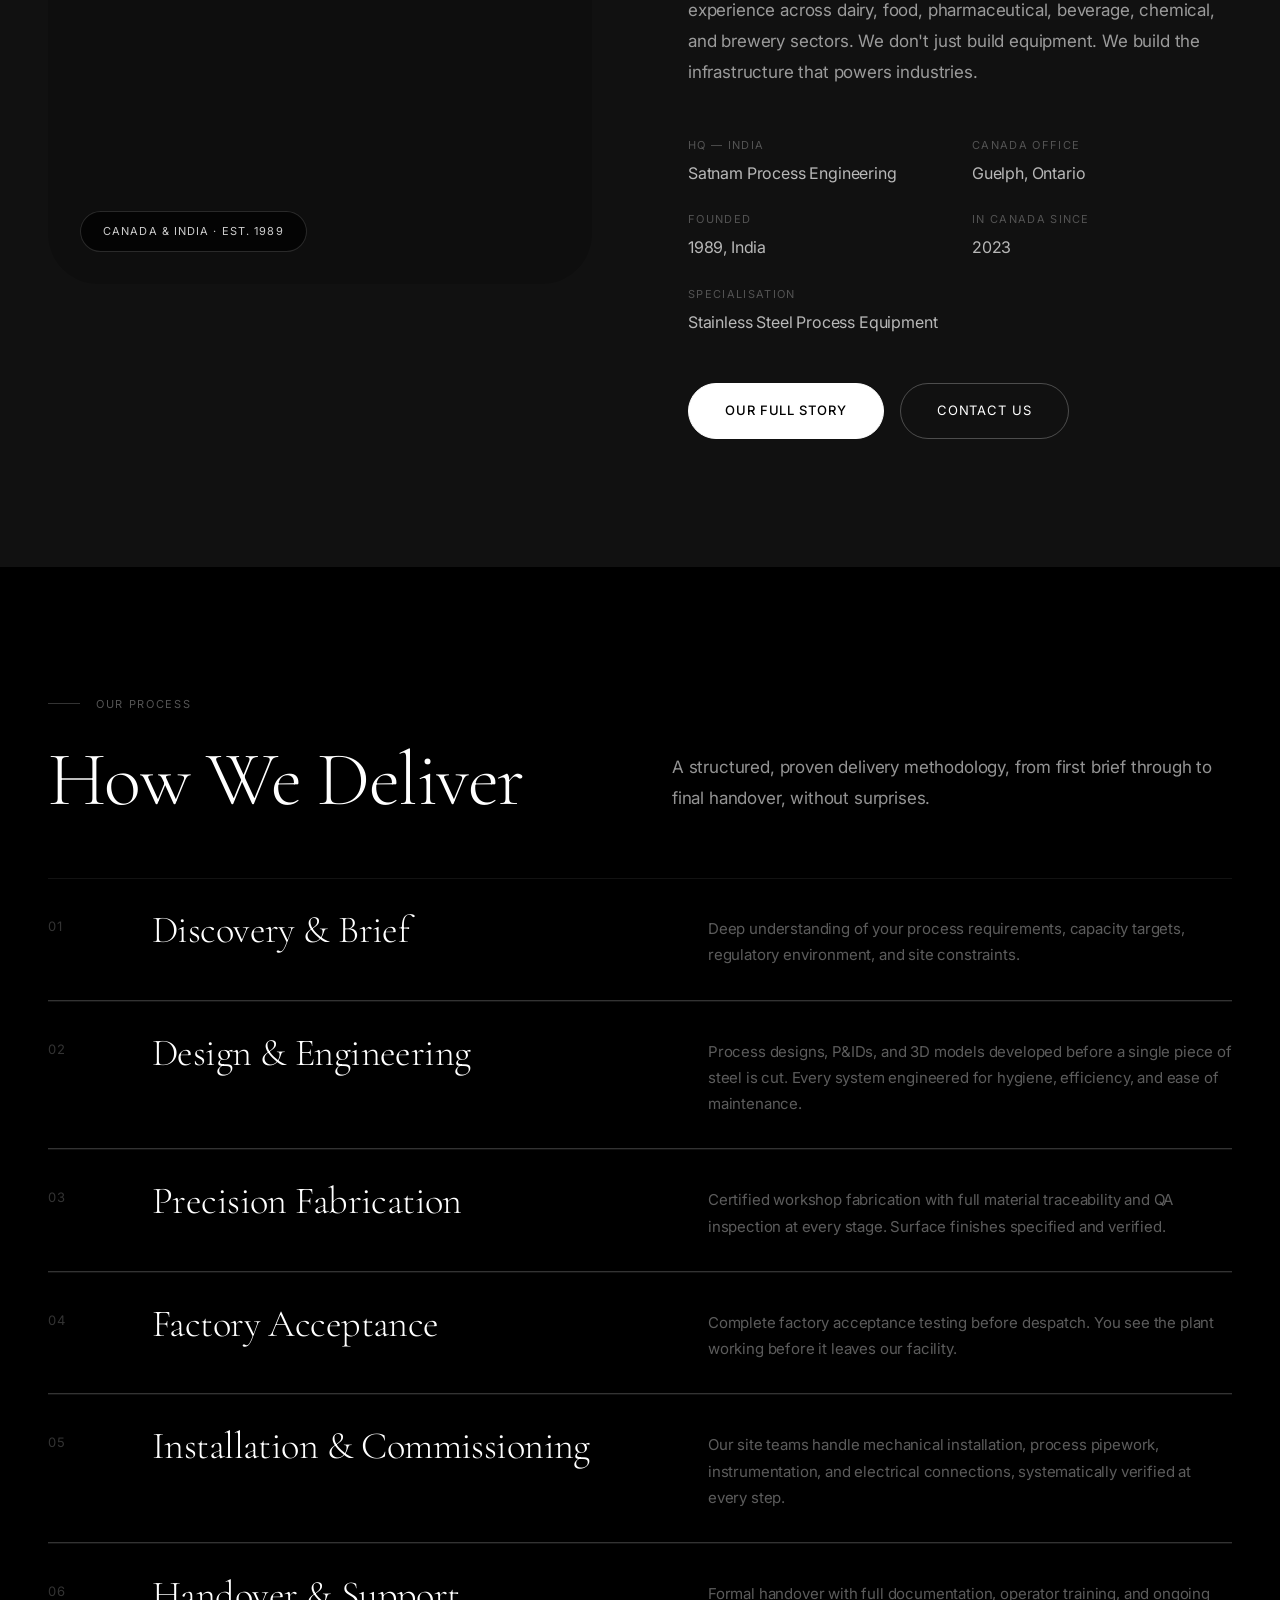
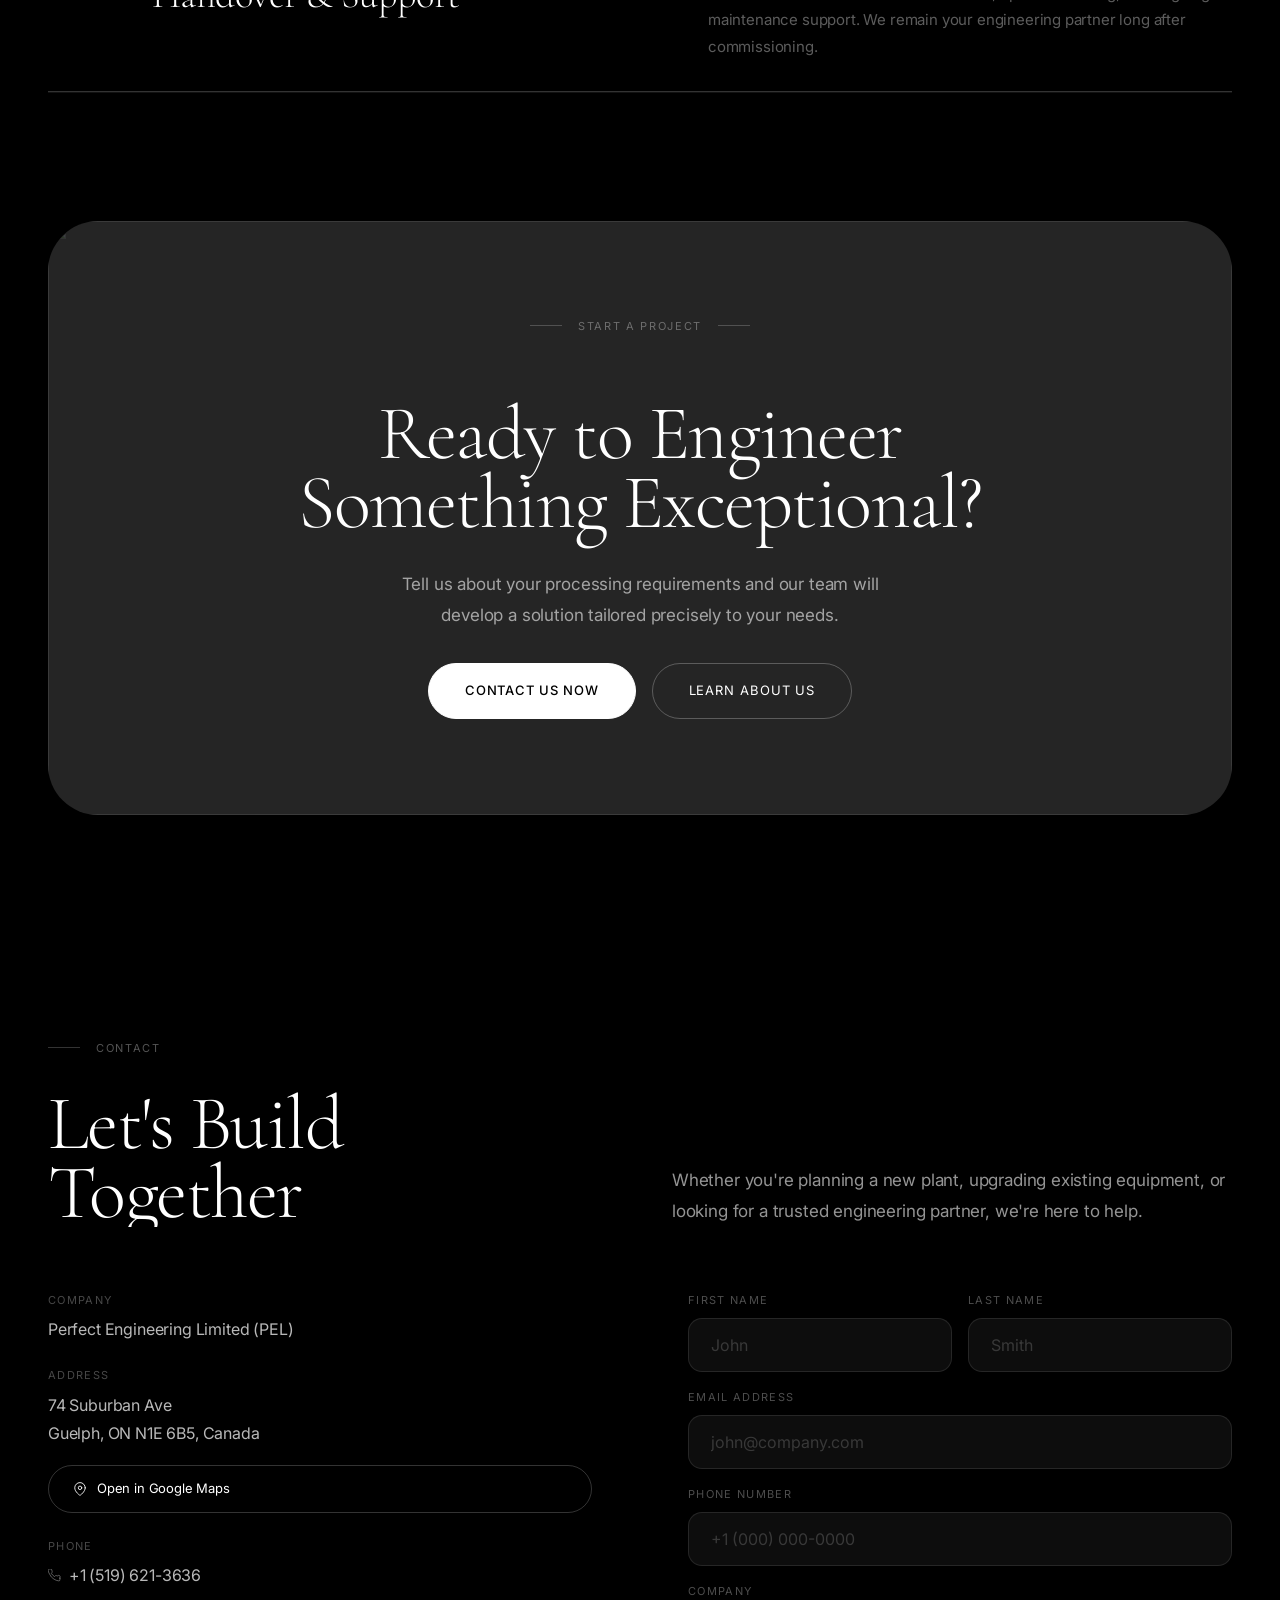
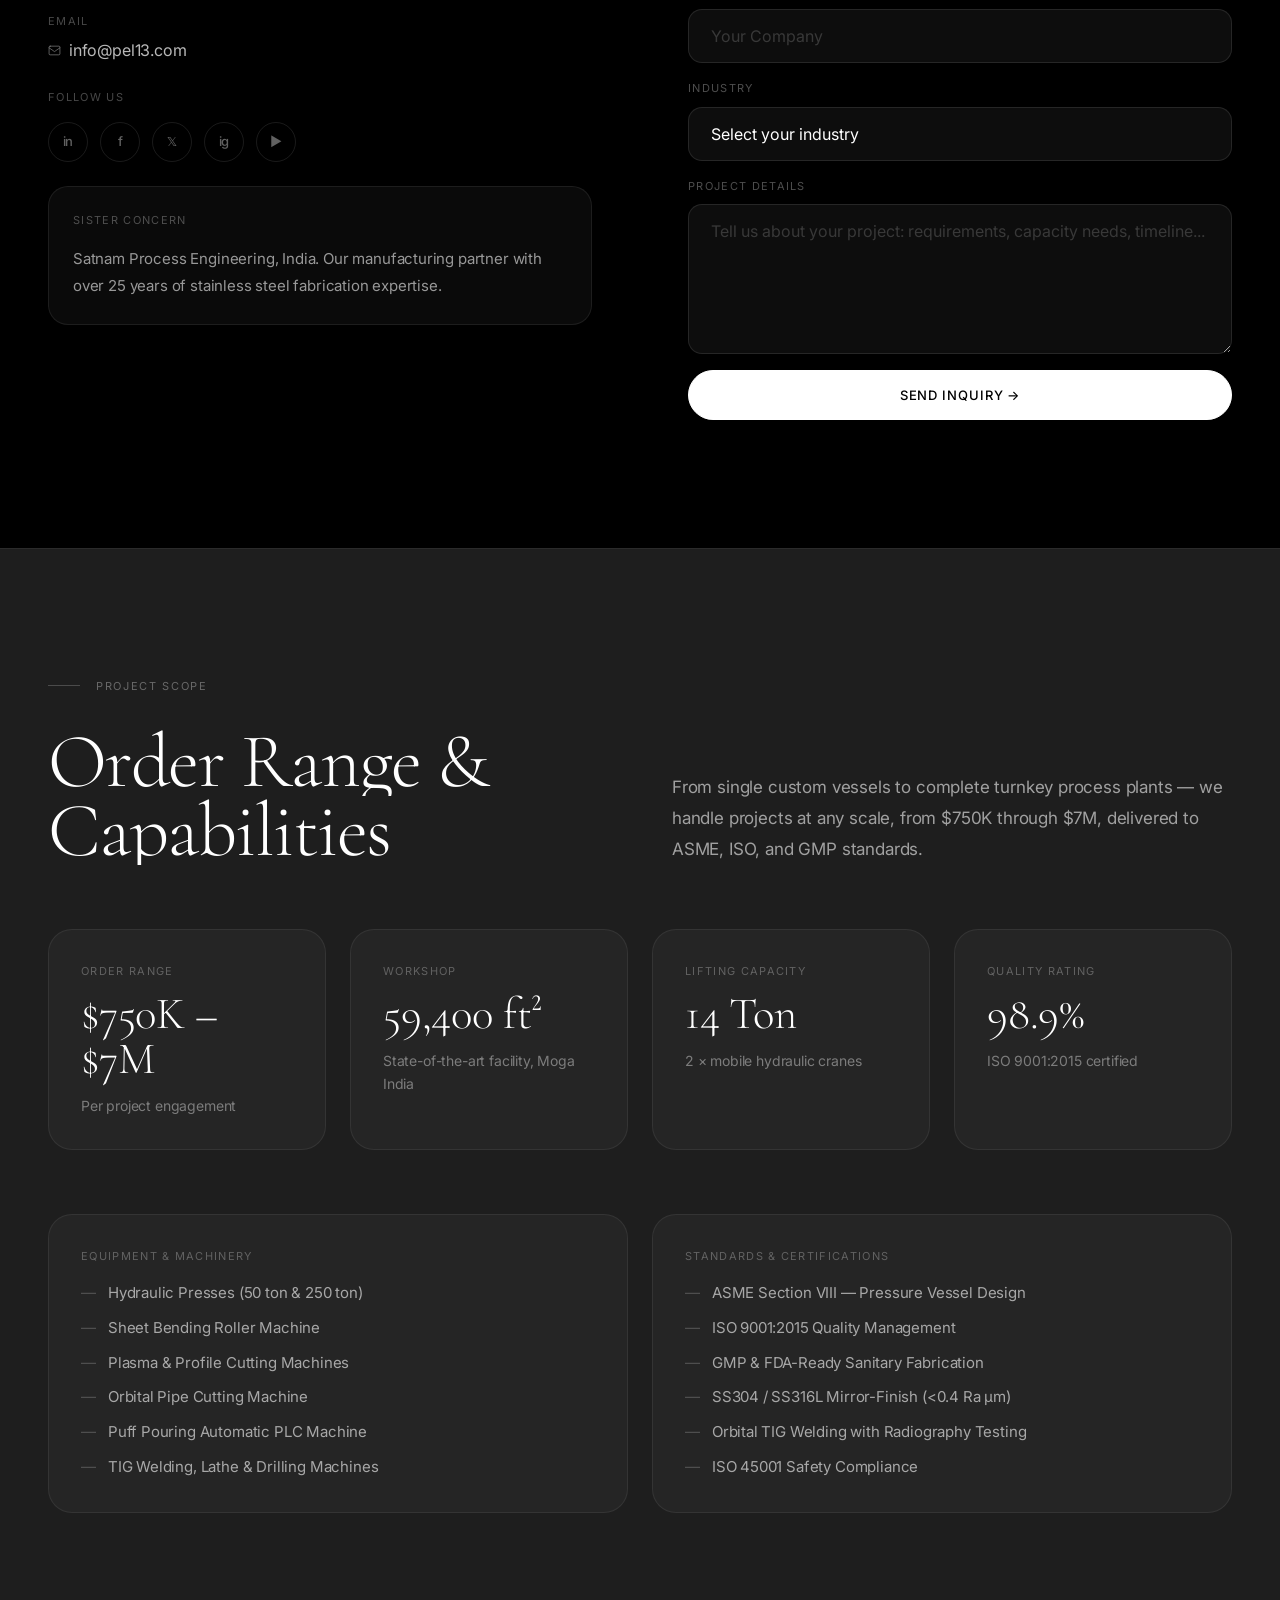
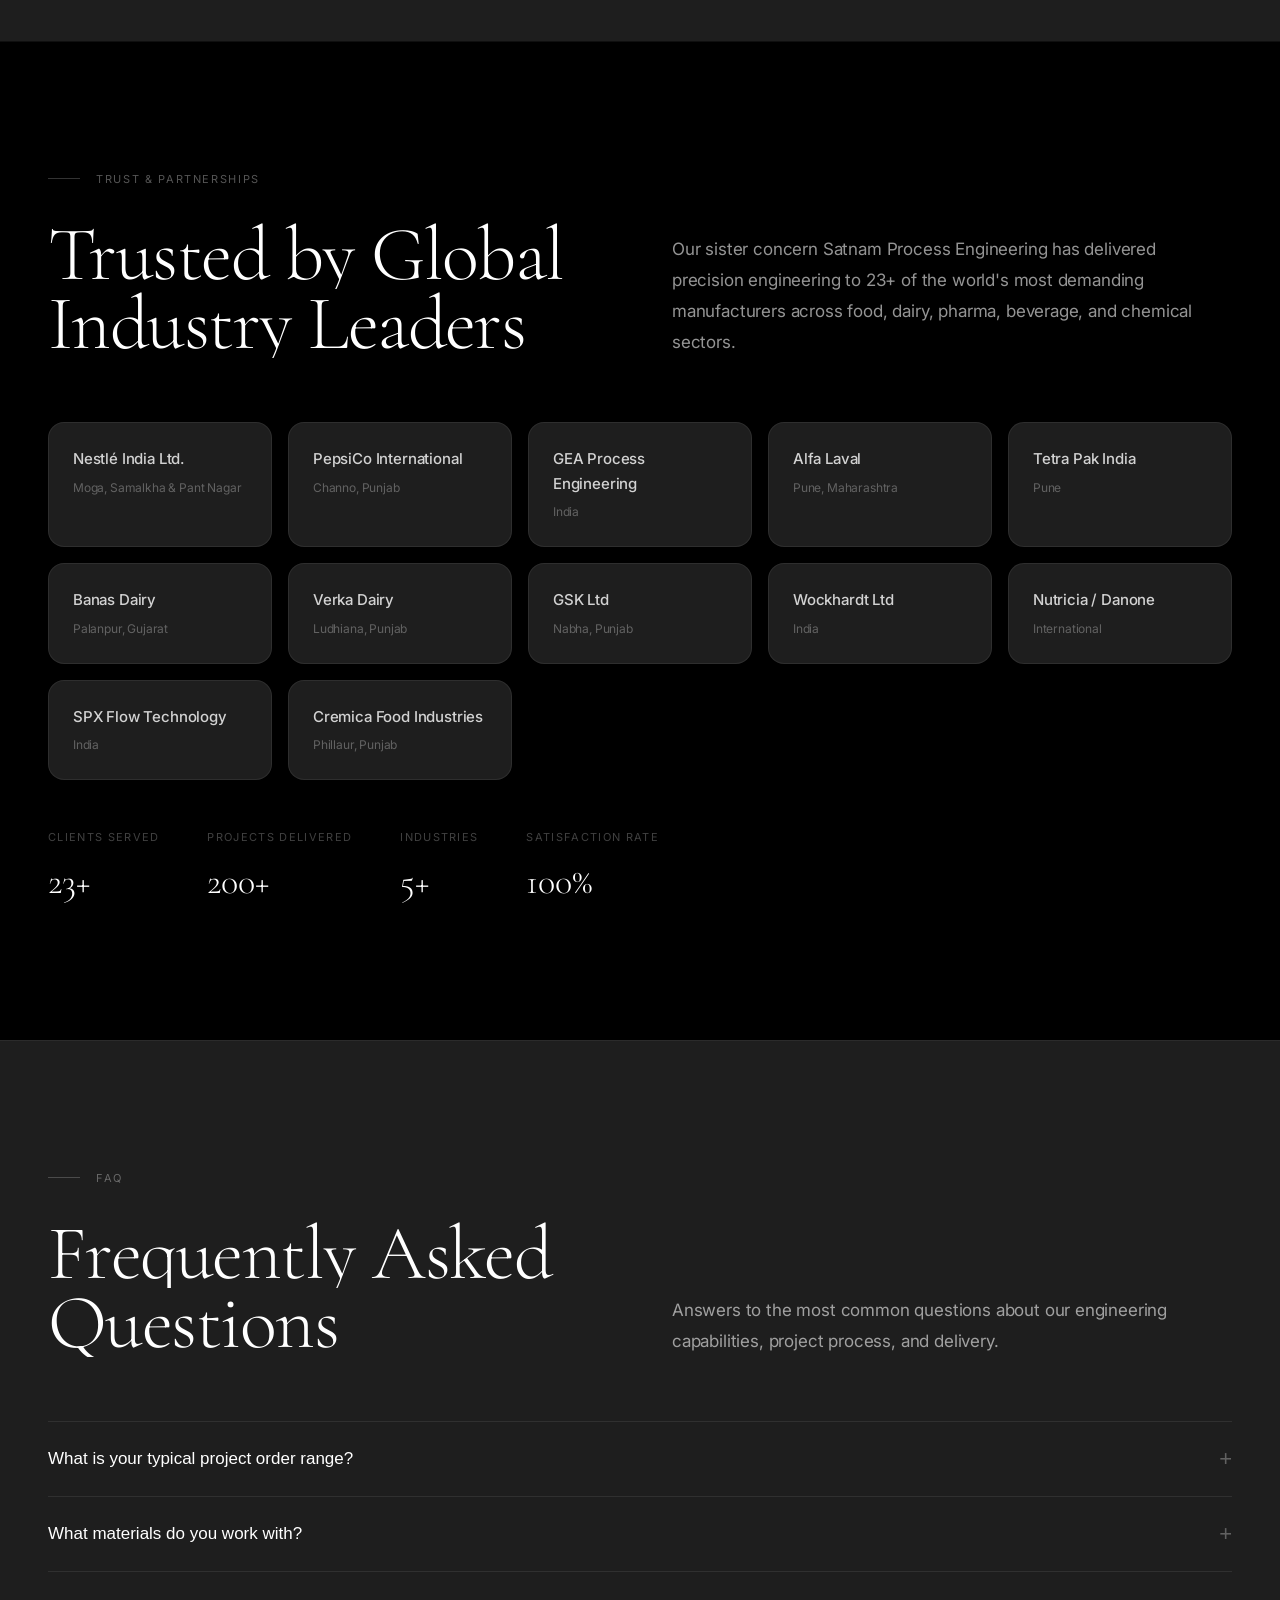
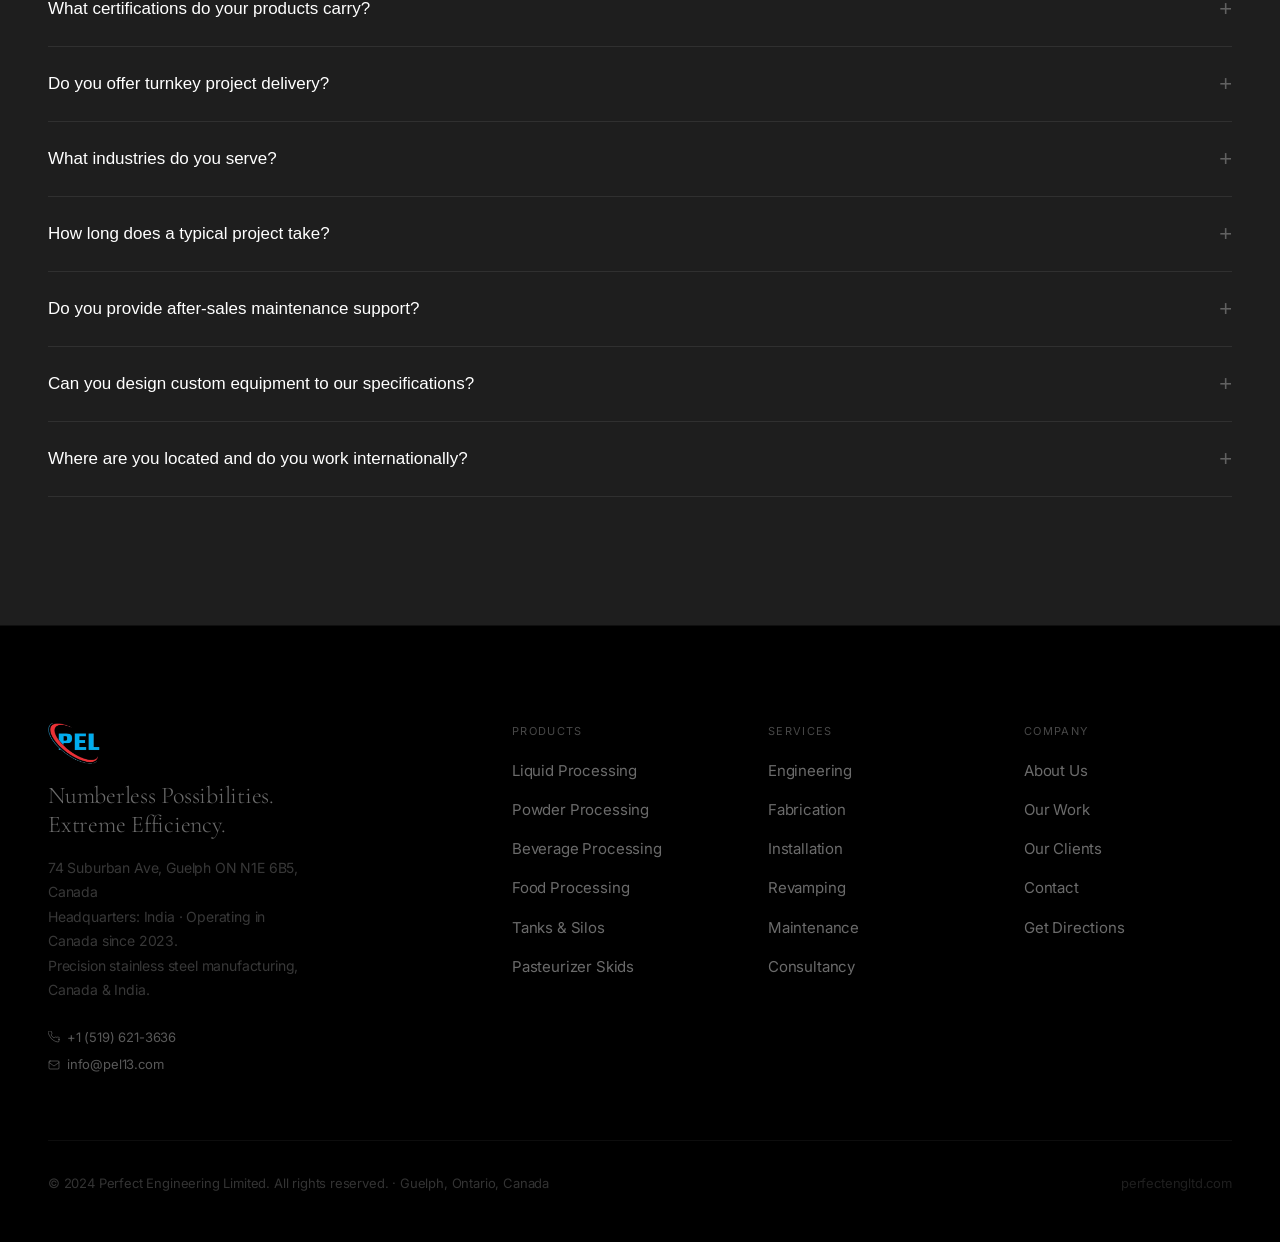
==== commit 223e1408: "Add order range, clients, and FAQ sections from Satnam sister site - Order Range & Capabilities sect" ====
--- a/index.html
+++ b/index.html
@@ -1144,6 +1144,162 @@
   </div>
 </section>
 
+<!-- ═══════════════════════════════════════
+     ORDER RANGE & CAPABILITIES
+════════════════════════════════════════ -->
+<section class="sec" style="background:var(--panel);border-top:1px solid rgba(255,255,255,.06)" id="capabilities">
+  <div class="wrap">
+    <div class="ey sr"><div class="eline"></div><span class="etxt">Project Scope</span></div>
+    <div class="shdr">
+      <h2 class="hd sr">Order Range &amp;<br/>Capabilities</h2>
+      <p class="body sr sd2">From single custom vessels to complete turnkey process plants — we handle projects at any scale, from $750K through $7M, delivered to ASME, ISO, and GMP standards.</p>
+    </div>
+    <div style="display:grid;grid-template-columns:repeat(4,1fr);gap:var(--s24);margin-bottom:var(--s64)" class="sr sd2">
+      <div style="background:var(--panel2);border:1px solid rgba(255,255,255,.07);border-radius:24px;padding:var(--s32);display:flex;flex-direction:column;gap:var(--s12)">
+        <div style="font-size:11px;letter-spacing:.12em;text-transform:uppercase;color:rgba(255,255,255,.28)">Order Range</div>
+        <div style="font-family:'Cormorant Garamond',serif;font-size:clamp(28px,3.5vw,48px);font-weight:300;line-height:1">$750K – $7M</div>
+        <div style="font-size:14px;color:rgba(255,255,255,.4)">Per project engagement</div>
+      </div>
+      <div style="background:var(--panel2);border:1px solid rgba(255,255,255,.07);border-radius:24px;padding:var(--s32);display:flex;flex-direction:column;gap:var(--s12)">
+        <div style="font-size:11px;letter-spacing:.12em;text-transform:uppercase;color:rgba(255,255,255,.28)">Workshop</div>
+        <div style="font-family:'Cormorant Garamond',serif;font-size:clamp(28px,3.5vw,48px);font-weight:300;line-height:1">59,400 ft²</div>
+        <div style="font-size:14px;color:rgba(255,255,255,.4)">State-of-the-art facility, Moga India</div>
+      </div>
+      <div style="background:var(--panel2);border:1px solid rgba(255,255,255,.07);border-radius:24px;padding:var(--s32);display:flex;flex-direction:column;gap:var(--s12)">
+        <div style="font-size:11px;letter-spacing:.12em;text-transform:uppercase;color:rgba(255,255,255,.28)">Lifting Capacity</div>
+        <div style="font-family:'Cormorant Garamond',serif;font-size:clamp(28px,3.5vw,48px);font-weight:300;line-height:1">14 Ton</div>
+        <div style="font-size:14px;color:rgba(255,255,255,.4)">2 × mobile hydraulic cranes</div>
+      </div>
+      <div style="background:var(--panel2);border:1px solid rgba(255,255,255,.07);border-radius:24px;padding:var(--s32);display:flex;flex-direction:column;gap:var(--s12)">
+        <div style="font-size:11px;letter-spacing:.12em;text-transform:uppercase;color:rgba(255,255,255,.28)">Quality Rating</div>
+        <div style="font-family:'Cormorant Garamond',serif;font-size:clamp(28px,3.5vw,48px);font-weight:300;line-height:1">98.9%</div>
+        <div style="font-size:14px;color:rgba(255,255,255,.4)">ISO 9001:2015 certified</div>
+      </div>
+    </div>
+    <!-- Capabilities grid -->
+    <div style="display:grid;grid-template-columns:1fr 1fr;gap:var(--s24)" class="sr sd3">
+      <div style="background:var(--panel2);border:1px solid rgba(255,255,255,.07);border-radius:24px;padding:var(--s32)">
+        <div style="font-size:11px;letter-spacing:.12em;text-transform:uppercase;color:rgba(255,255,255,.28);margin-bottom:var(--s16)">Equipment &amp; Machinery</div>
+        <div style="display:flex;flex-direction:column;gap:10px">
+          <div style="display:flex;align-items:center;gap:12px;font-size:15px;color:rgba(255,255,255,.6)"><span style="color:rgba(255,255,255,.2)">—</span>Hydraulic Presses (50 ton &amp; 250 ton)</div>
+          <div style="display:flex;align-items:center;gap:12px;font-size:15px;color:rgba(255,255,255,.6)"><span style="color:rgba(255,255,255,.2)">—</span>Sheet Bending Roller Machine</div>
+          <div style="display:flex;align-items:center;gap:12px;font-size:15px;color:rgba(255,255,255,.6)"><span style="color:rgba(255,255,255,.2)">—</span>Plasma &amp; Profile Cutting Machines</div>
+          <div style="display:flex;align-items:center;gap:12px;font-size:15px;color:rgba(255,255,255,.6)"><span style="color:rgba(255,255,255,.2)">—</span>Orbital Pipe Cutting Machine</div>
+          <div style="display:flex;align-items:center;gap:12px;font-size:15px;color:rgba(255,255,255,.6)"><span style="color:rgba(255,255,255,.2)">—</span>Puff Pouring Automatic PLC Machine</div>
+          <div style="display:flex;align-items:center;gap:12px;font-size:15px;color:rgba(255,255,255,.6)"><span style="color:rgba(255,255,255,.2)">—</span>TIG Welding, Lathe &amp; Drilling Machines</div>
+        </div>
+      </div>
+      <div style="background:var(--panel2);border:1px solid rgba(255,255,255,.07);border-radius:24px;padding:var(--s32)">
+        <div style="font-size:11px;letter-spacing:.12em;text-transform:uppercase;color:rgba(255,255,255,.28);margin-bottom:var(--s16)">Standards &amp; Certifications</div>
+        <div style="display:flex;flex-direction:column;gap:10px">
+          <div style="display:flex;align-items:center;gap:12px;font-size:15px;color:rgba(255,255,255,.6)"><span style="color:rgba(255,255,255,.2)">—</span>ASME Section VIII — Pressure Vessel Design</div>
+          <div style="display:flex;align-items:center;gap:12px;font-size:15px;color:rgba(255,255,255,.6)"><span style="color:rgba(255,255,255,.2)">—</span>ISO 9001:2015 Quality Management</div>
+          <div style="display:flex;align-items:center;gap:12px;font-size:15px;color:rgba(255,255,255,.6)"><span style="color:rgba(255,255,255,.2)">—</span>GMP &amp; FDA-Ready Sanitary Fabrication</div>
+          <div style="display:flex;align-items:center;gap:12px;font-size:15px;color:rgba(255,255,255,.6)"><span style="color:rgba(255,255,255,.2)">—</span>SS304 / SS316L Mirror-Finish (&lt;0.4 Ra μm)</div>
+          <div style="display:flex;align-items:center;gap:12px;font-size:15px;color:rgba(255,255,255,.6)"><span style="color:rgba(255,255,255,.2)">—</span>Orbital TIG Welding with Radiography Testing</div>
+          <div style="display:flex;align-items:center;gap:12px;font-size:15px;color:rgba(255,255,255,.6)"><span style="color:rgba(255,255,255,.2)">—</span>ISO 45001 Safety Compliance</div>
+        </div>
+      </div>
+    </div>
+  </div>
+</section>
+
+<!-- ═══════════════════════════════════════
+     CLIENTS
+════════════════════════════════════════ -->
+<section class="sec" id="clients" style="border-top:1px solid rgba(255,255,255,.06)">
+  <div class="wrap">
+    <div class="ey sr"><div class="eline"></div><span class="etxt">Trust &amp; Partnerships</span></div>
+    <div class="shdr">
+      <h2 class="hd sr">Trusted by Global<br/>Industry Leaders</h2>
+      <p class="body sr sd2">Our sister concern Satnam Process Engineering has delivered precision engineering to 23+ of the world's most demanding manufacturers across food, dairy, pharma, beverage, and chemical sectors.</p>
+    </div>
+    <div style="display:grid;grid-template-columns:repeat(auto-fill,minmax(200px,1fr));gap:var(--s16);margin-bottom:var(--s48)" class="sr sd2">
+      <div style="background:var(--panel);border:1px solid rgba(255,255,255,.07);border-radius:16px;padding:var(--s24);display:flex;flex-direction:column;gap:6px"><div style="font-size:15px;font-weight:500;color:rgba(255,255,255,.8)">Nestlé India Ltd.</div><div style="font-size:12px;color:rgba(255,255,255,.3)">Moga, Samalkha &amp; Pant Nagar</div></div>
+      <div style="background:var(--panel);border:1px solid rgba(255,255,255,.07);border-radius:16px;padding:var(--s24);display:flex;flex-direction:column;gap:6px"><div style="font-size:15px;font-weight:500;color:rgba(255,255,255,.8)">PepsiCo International</div><div style="font-size:12px;color:rgba(255,255,255,.3)">Channo, Punjab</div></div>
+      <div style="background:var(--panel);border:1px solid rgba(255,255,255,.07);border-radius:16px;padding:var(--s24);display:flex;flex-direction:column;gap:6px"><div style="font-size:15px;font-weight:500;color:rgba(255,255,255,.8)">GEA Process Engineering</div><div style="font-size:12px;color:rgba(255,255,255,.3)">India</div></div>
+      <div style="background:var(--panel);border:1px solid rgba(255,255,255,.07);border-radius:16px;padding:var(--s24);display:flex;flex-direction:column;gap:6px"><div style="font-size:15px;font-weight:500;color:rgba(255,255,255,.8)">Alfa Laval</div><div style="font-size:12px;color:rgba(255,255,255,.3)">Pune, Maharashtra</div></div>
+      <div style="background:var(--panel);border:1px solid rgba(255,255,255,.07);border-radius:16px;padding:var(--s24);display:flex;flex-direction:column;gap:6px"><div style="font-size:15px;font-weight:500;color:rgba(255,255,255,.8)">Tetra Pak India</div><div style="font-size:12px;color:rgba(255,255,255,.3)">Pune</div></div>
+      <div style="background:var(--panel);border:1px solid rgba(255,255,255,.07);border-radius:16px;padding:var(--s24);display:flex;flex-direction:column;gap:6px"><div style="font-size:15px;font-weight:500;color:rgba(255,255,255,.8)">Banas Dairy</div><div style="font-size:12px;color:rgba(255,255,255,.3)">Palanpur, Gujarat</div></div>
+      <div style="background:var(--panel);border:1px solid rgba(255,255,255,.07);border-radius:16px;padding:var(--s24);display:flex;flex-direction:column;gap:6px"><div style="font-size:15px;font-weight:500;color:rgba(255,255,255,.8)">Verka Dairy</div><div style="font-size:12px;color:rgba(255,255,255,.3)">Ludhiana, Punjab</div></div>
+      <div style="background:var(--panel);border:1px solid rgba(255,255,255,.07);border-radius:16px;padding:var(--s24);display:flex;flex-direction:column;gap:6px"><div style="font-size:15px;font-weight:500;color:rgba(255,255,255,.8)">GSK Ltd</div><div style="font-size:12px;color:rgba(255,255,255,.3)">Nabha, Punjab</div></div>
+      <div style="background:var(--panel);border:1px solid rgba(255,255,255,.07);border-radius:16px;padding:var(--s24);display:flex;flex-direction:column;gap:6px"><div style="font-size:15px;font-weight:500;color:rgba(255,255,255,.8)">Wockhardt Ltd</div><div style="font-size:12px;color:rgba(255,255,255,.3)">India</div></div>
+      <div style="background:var(--panel);border:1px solid rgba(255,255,255,.07);border-radius:16px;padding:var(--s24);display:flex;flex-direction:column;gap:6px"><div style="font-size:15px;font-weight:500;color:rgba(255,255,255,.8)">Nutricia / Danone</div><div style="font-size:12px;color:rgba(255,255,255,.3)">International</div></div>
+      <div style="background:var(--panel);border:1px solid rgba(255,255,255,.07);border-radius:16px;padding:var(--s24);display:flex;flex-direction:column;gap:6px"><div style="font-size:15px;font-weight:500;color:rgba(255,255,255,.8)">SPX Flow Technology</div><div style="font-size:12px;color:rgba(255,255,255,.3)">India</div></div>
+      <div style="background:var(--panel);border:1px solid rgba(255,255,255,.07);border-radius:16px;padding:var(--s24);display:flex;flex-direction:column;gap:6px"><div style="font-size:15px;font-weight:500;color:rgba(255,255,255,.8)">Cremica Food Industries</div><div style="font-size:12px;color:rgba(255,255,255,.3)">Phillaur, Punjab</div></div>
+    </div>
+    <div style="display:flex;gap:var(--s48);flex-wrap:wrap" class="sr sd3">
+      <div><div style="font-size:11px;letter-spacing:.12em;text-transform:uppercase;color:rgba(255,255,255,.25);margin-bottom:6px">Clients Served</div><div style="font-family:'Cormorant Garamond',serif;font-size:36px;font-weight:300">23+</div></div>
+      <div><div style="font-size:11px;letter-spacing:.12em;text-transform:uppercase;color:rgba(255,255,255,.25);margin-bottom:6px">Projects Delivered</div><div style="font-family:'Cormorant Garamond',serif;font-size:36px;font-weight:300">200+</div></div>
+      <div><div style="font-size:11px;letter-spacing:.12em;text-transform:uppercase;color:rgba(255,255,255,.25);margin-bottom:6px">Industries</div><div style="font-family:'Cormorant Garamond',serif;font-size:36px;font-weight:300">5+</div></div>
+      <div><div style="font-size:11px;letter-spacing:.12em;text-transform:uppercase;color:rgba(255,255,255,.25);margin-bottom:6px">Satisfaction Rate</div><div style="font-family:'Cormorant Garamond',serif;font-size:36px;font-weight:300">100%</div></div>
+    </div>
+  </div>
+</section>
+
+<!-- ═══════════════════════════════════════
+     FAQ
+════════════════════════════════════════ -->
+<section class="sec" style="background:var(--panel);border-top:1px solid rgba(255,255,255,.06)" id="faq">
+  <div class="wrap">
+    <div class="ey sr"><div class="eline"></div><span class="etxt">FAQ</span></div>
+    <div class="shdr">
+      <h2 class="hd sr">Frequently Asked<br/>Questions</h2>
+      <p class="body sr sd2">Answers to the most common questions about our engineering capabilities, project process, and delivery.</p>
+    </div>
+    <div style="display:flex;flex-direction:column;gap:0;border-top:1px solid rgba(255,255,255,.08)" class="sr sd2" id="faqlist">
+      <div class="faq-item">
+        <button class="faq-q" onclick="toggleFaq(this)"><span>What is your typical project order range?</span><span class="faq-icon">+</span></button>
+        <div class="faq-a"><p>We handle projects from $750,000 through $7 million USD. This covers everything from single custom-fabricated vessels and processing tanks to complete turnkey process plants with automation, piping, and commissioning.</p></div>
+      </div>
+      <div class="faq-item">
+        <button class="faq-q" onclick="toggleFaq(this)"><span>What materials do you work with?</span><span class="faq-icon">+</span></button>
+        <div class="faq-a"><p>Our primary materials are 316L and 304 stainless steel, fabricated to mirror-finish sanitary standards (&lt;0.4 Ra μm). We also work with carbon steel for structural and heavy industrial applications.</p></div>
+      </div>
+      <div class="faq-item">
+        <button class="faq-q" onclick="toggleFaq(this)"><span>What certifications do your products carry?</span><span class="faq-icon">+</span></button>
+        <div class="faq-a"><p>All pressure vessels are designed and fabricated to ASME Section VIII standards. Our quality management system is ISO 9001:2015 certified, and our sanitary equipment is GMP and FDA-ready. We also comply with ISO 45001 safety standards.</p></div>
+      </div>
+      <div class="faq-item">
+        <button class="faq-q" onclick="toggleFaq(this)"><span>Do you offer turnkey project delivery?</span><span class="faq-icon">+</span></button>
+        <div class="faq-a"><p>Yes. We provide full EPC (Engineering, Procurement, Construction) delivery — from initial process design and 3D layout through fabrication, site erection, piping, PLC/SCADA commissioning, and operational handover with training documentation.</p></div>
+      </div>
+      <div class="faq-item">
+        <button class="faq-q" onclick="toggleFaq(this)"><span>What industries do you serve?</span><span class="faq-icon">+</span></button>
+        <div class="faq-a"><p>We specialize in dairy, food &amp; beverage, brewery, chemical, and general process industries. Our Indian headquarters has also delivered projects in pharmaceutical, biotech, and oil &amp; gas sectors. We serve clients across Canada, India, and export markets.</p></div>
+      </div>
+      <div class="faq-item">
+        <button class="faq-q" onclick="toggleFaq(this)"><span>How long does a typical project take?</span><span class="faq-icon">+</span></button>
+        <div class="faq-a"><p>Project timelines depend on scope and complexity. A single custom vessel typically takes 6–12 weeks from design sign-off to delivery. A complete process plant can range from 4–12 months including commissioning. We provide a detailed schedule at project kickoff.</p></div>
+      </div>
+      <div class="faq-item">
+        <button class="faq-q" onclick="toggleFaq(this)"><span>Do you provide after-sales maintenance support?</span><span class="faq-icon">+</span></button>
+        <div class="faq-a"><p>Yes. We offer Annual Maintenance Contracts (AMC), scheduled preventive maintenance, emergency breakdown response, and spare parts supply. Our technical support team is available 24/7 for urgent plant issues.</p></div>
+      </div>
+      <div class="faq-item">
+        <button class="faq-q" onclick="toggleFaq(this)"><span>Can you design custom equipment to our specifications?</span><span class="faq-icon">+</span></button>
+        <div class="faq-a"><p>Absolutely. Custom OEM fabrication is a core strength. Our engineers work from your process parameters, capacity requirements, and regulatory constraints to produce fully bespoke equipment — including pressure vessels, heat exchangers, reactors, silos, and complete processing lines.</p></div>
+      </div>
+      <div class="faq-item">
+        <button class="faq-q" onclick="toggleFaq(this)"><span>Where are you located and do you work internationally?</span><span class="faq-icon">+</span></button>
+        <div class="faq-a"><p>Our Canadian office is at 74 Suburban Ave, Guelph, Ontario. Our headquarters and manufacturing facility is in Moga, Punjab, India — a 59,400 sq. ft. plant. We serve clients across Canada, India, and have delivered projects internationally including Bangladesh.</p></div>
+      </div>
+    </div>
+  </div>
+</section>
+
+<style>
+.faq-item{border-bottom:1px solid rgba(255,255,255,.08)}
+.faq-q{width:100%;background:none;border:none;color:var(--bone);display:flex;align-items:center;justify-content:space-between;padding:var(--s24) 0;cursor:pointer;font-size:17px;font-weight:400;text-align:left;gap:var(--s24);transition:color .2s}
+.faq-q:hover{color:rgba(255,255,255,.7)}
+.faq-icon{font-size:22px;font-weight:300;color:rgba(255,255,255,.3);transition:transform .35s cubic-bezier(.16,1,.3,1),color .2s;flex-shrink:0}
+.faq-item.open .faq-icon{transform:rotate(45deg);color:rgba(255,255,255,.7)}
+.faq-a{max-height:0;overflow:hidden;transition:max-height .5s cubic-bezier(.16,1,.3,1)}
+.faq-item.open .faq-a{max-height:200px}
+.faq-a p{font-size:16px;color:rgba(255,255,255,.52);line-height:1.82;padding-bottom:var(--s24)}
+@media(max-width:768px){.faq-q{font-size:15px;padding:var(--s16) 0}}
+</style>
+
 <!-- FOOTER -->
 <footer>
   <div class="wrap">
@@ -1315,6 +1471,13 @@
   const isOpen=card.classList.contains('open');
   document.querySelectorAll('.svc-card.open').forEach(c=>c.classList.remove('open'));
   if(!isOpen)card.classList.add('open');
+}
+
+function toggleFaq(btn){
+  const item=btn.closest('.faq-item');
+  const isOpen=item.classList.contains('open');
+  document.querySelectorAll('.faq-item.open').forEach(i=>i.classList.remove('open'));
+  if(!isOpen)item.classList.add('open');
 }
 
 /* ── PRODUCT TABS ── */
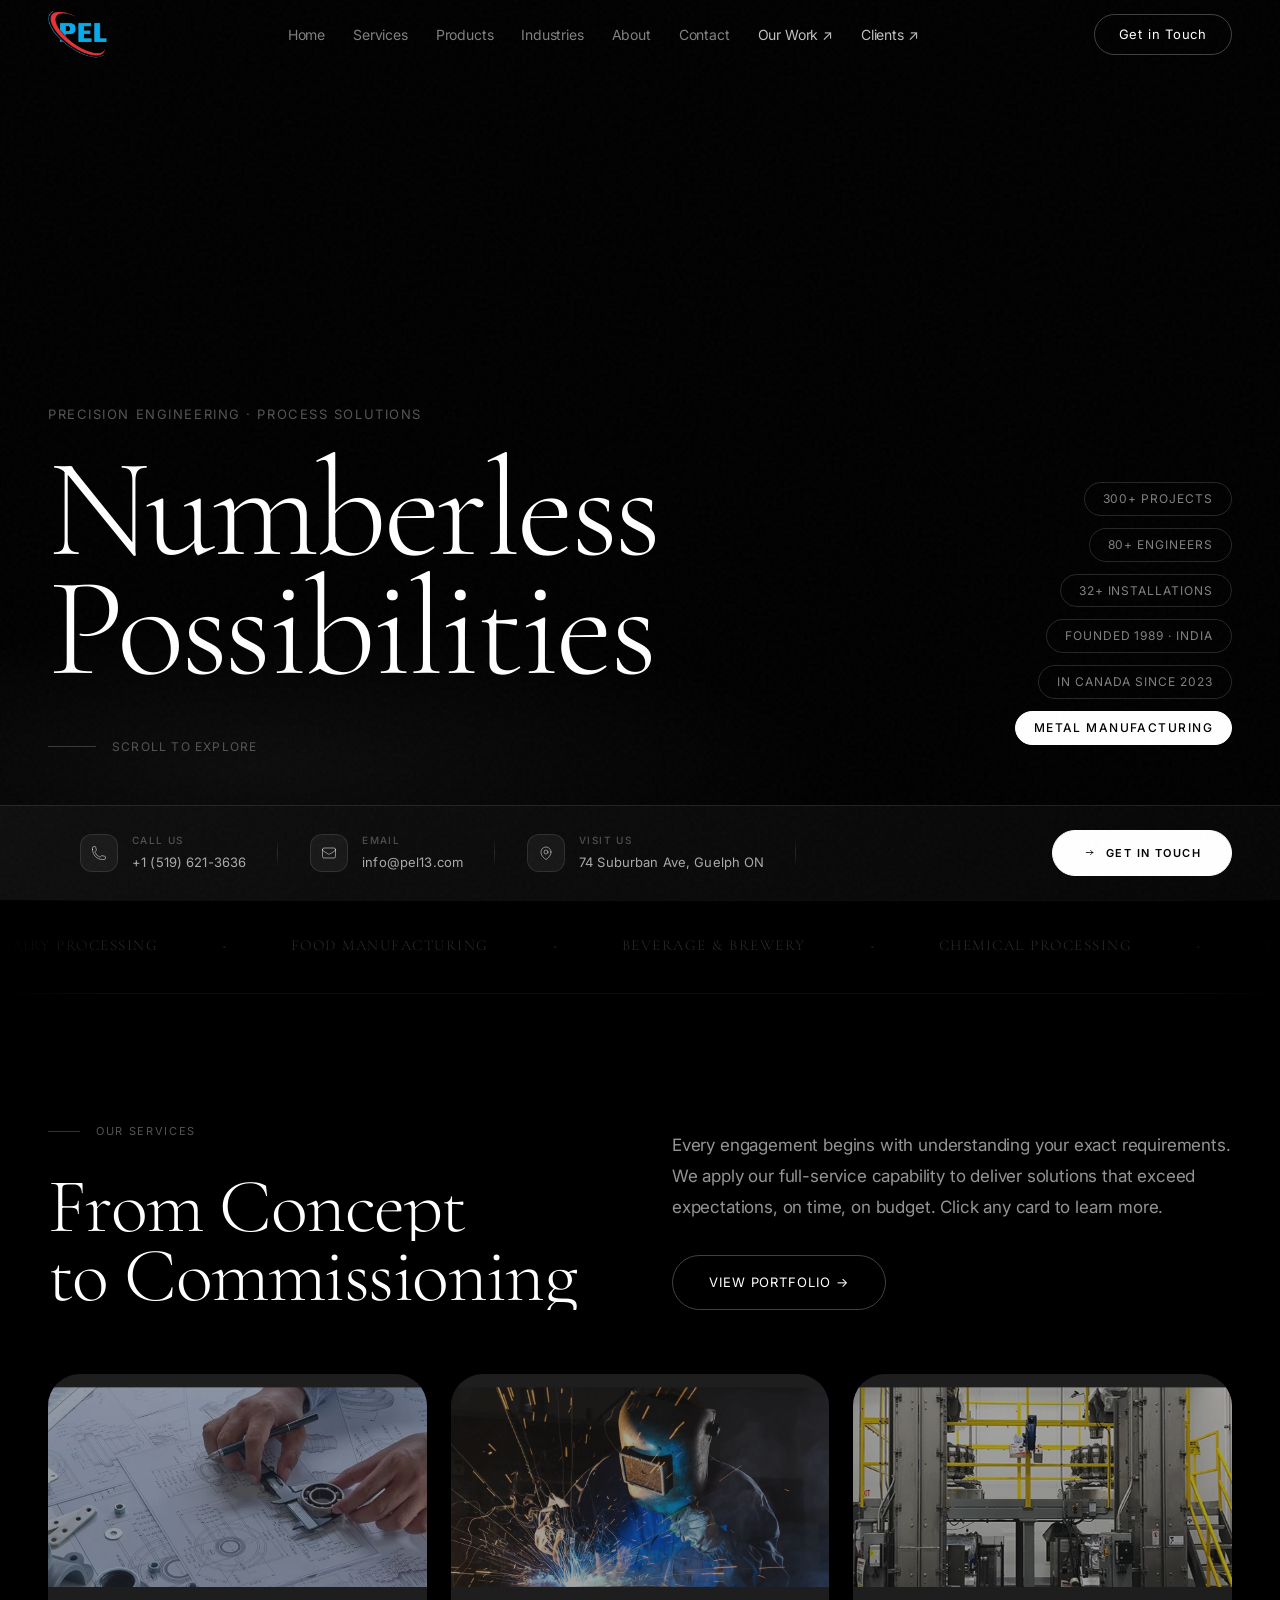
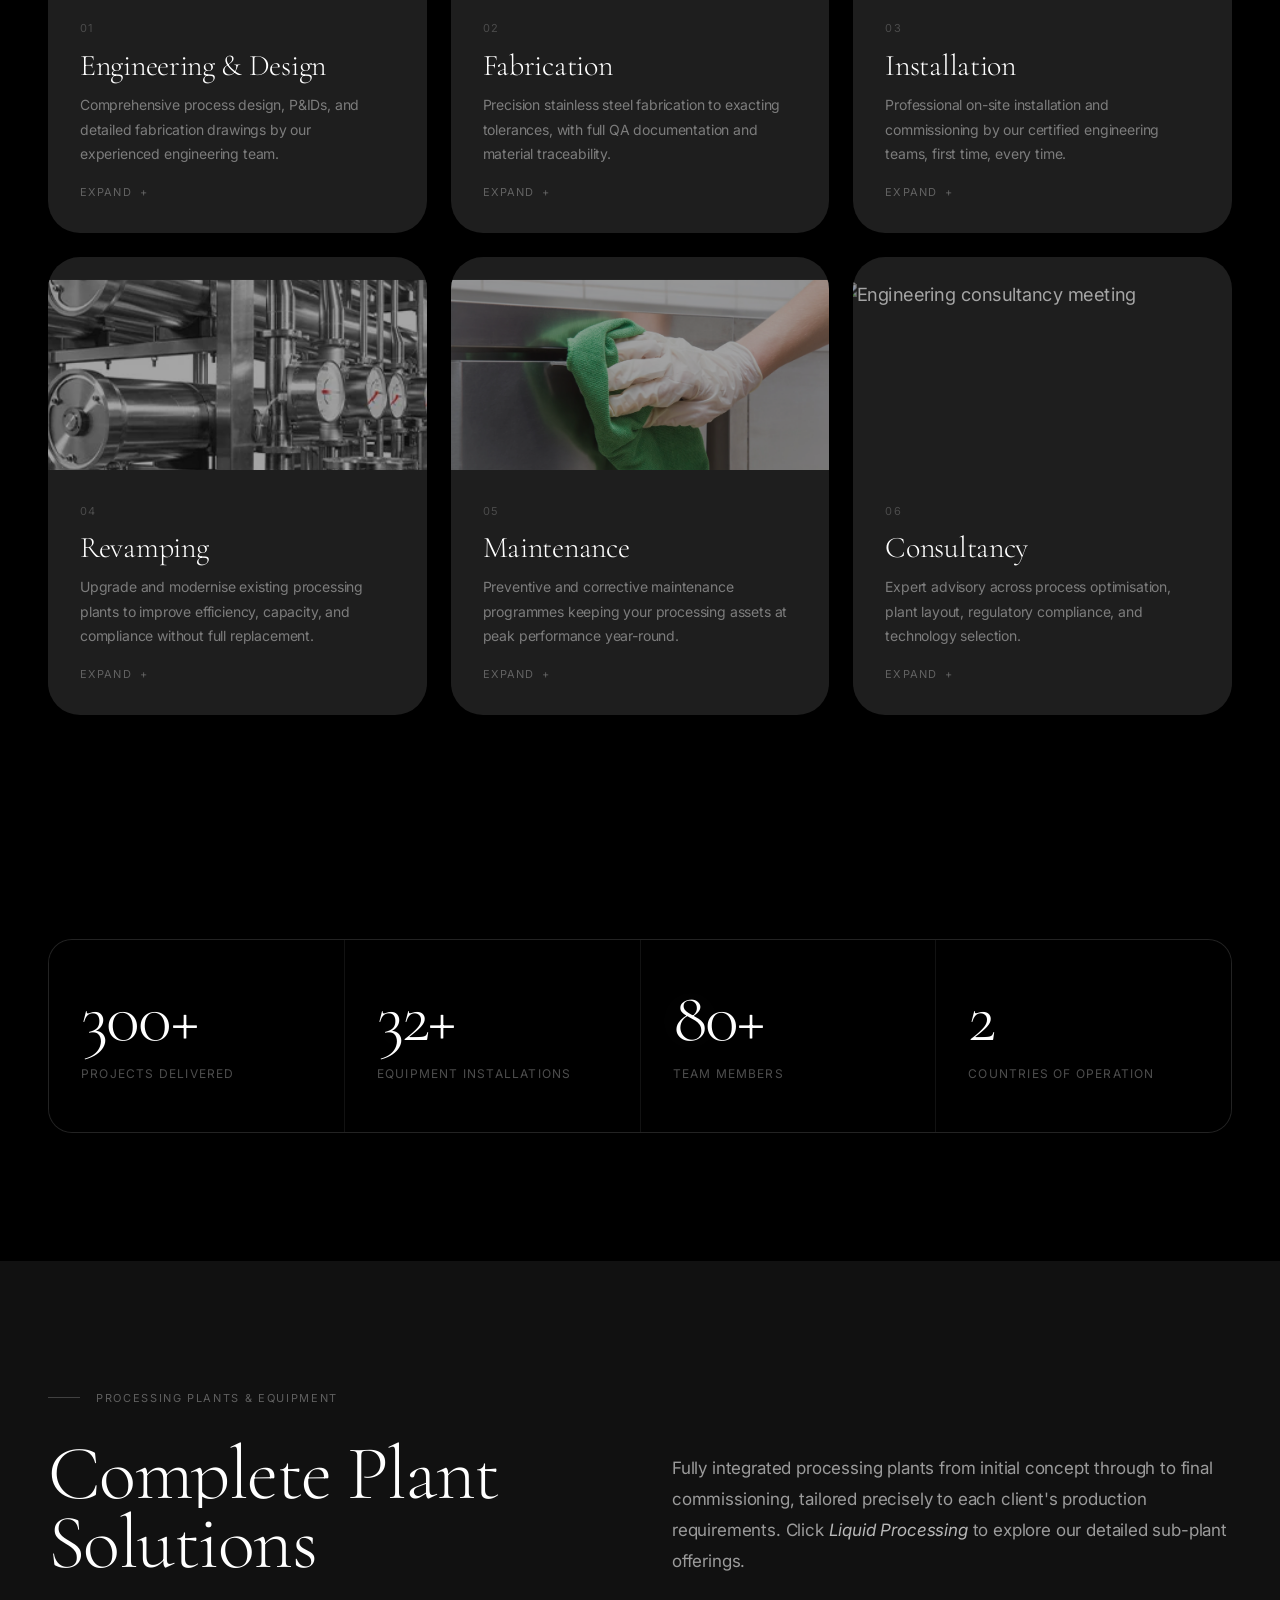
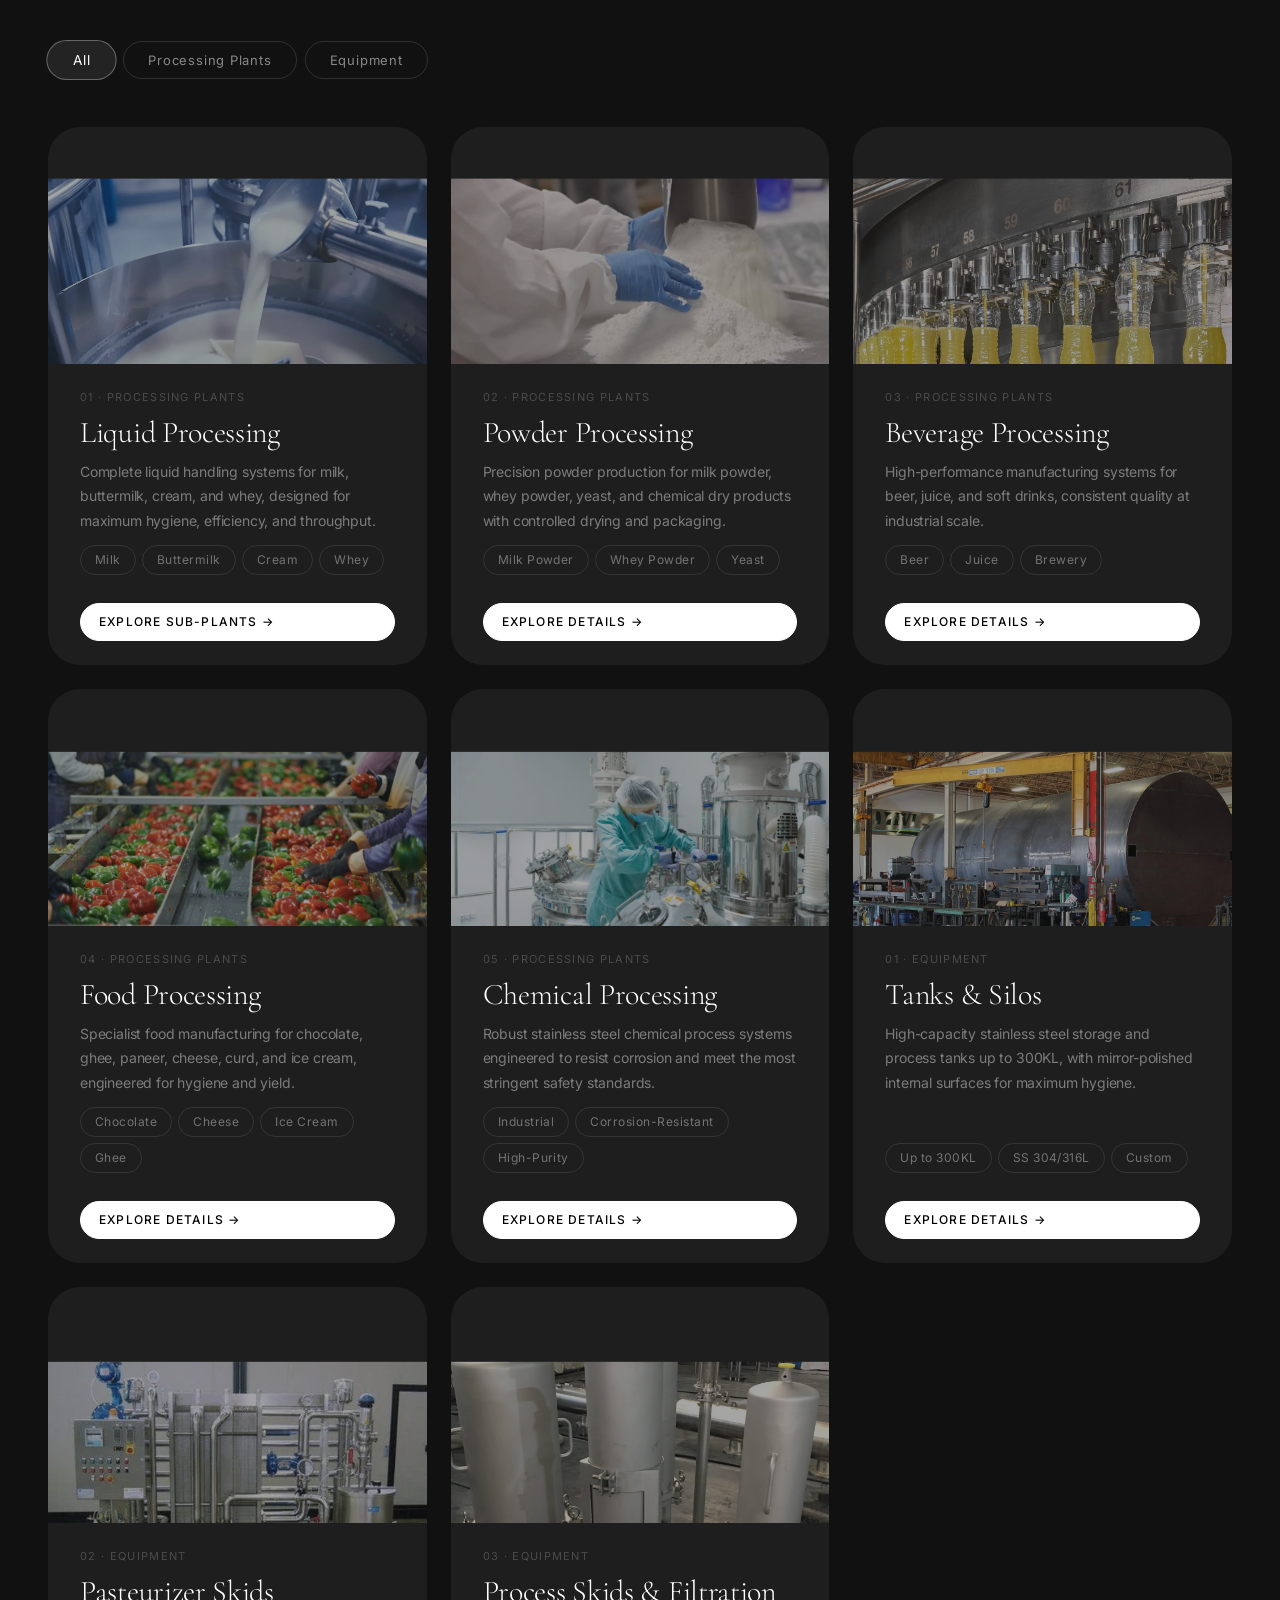
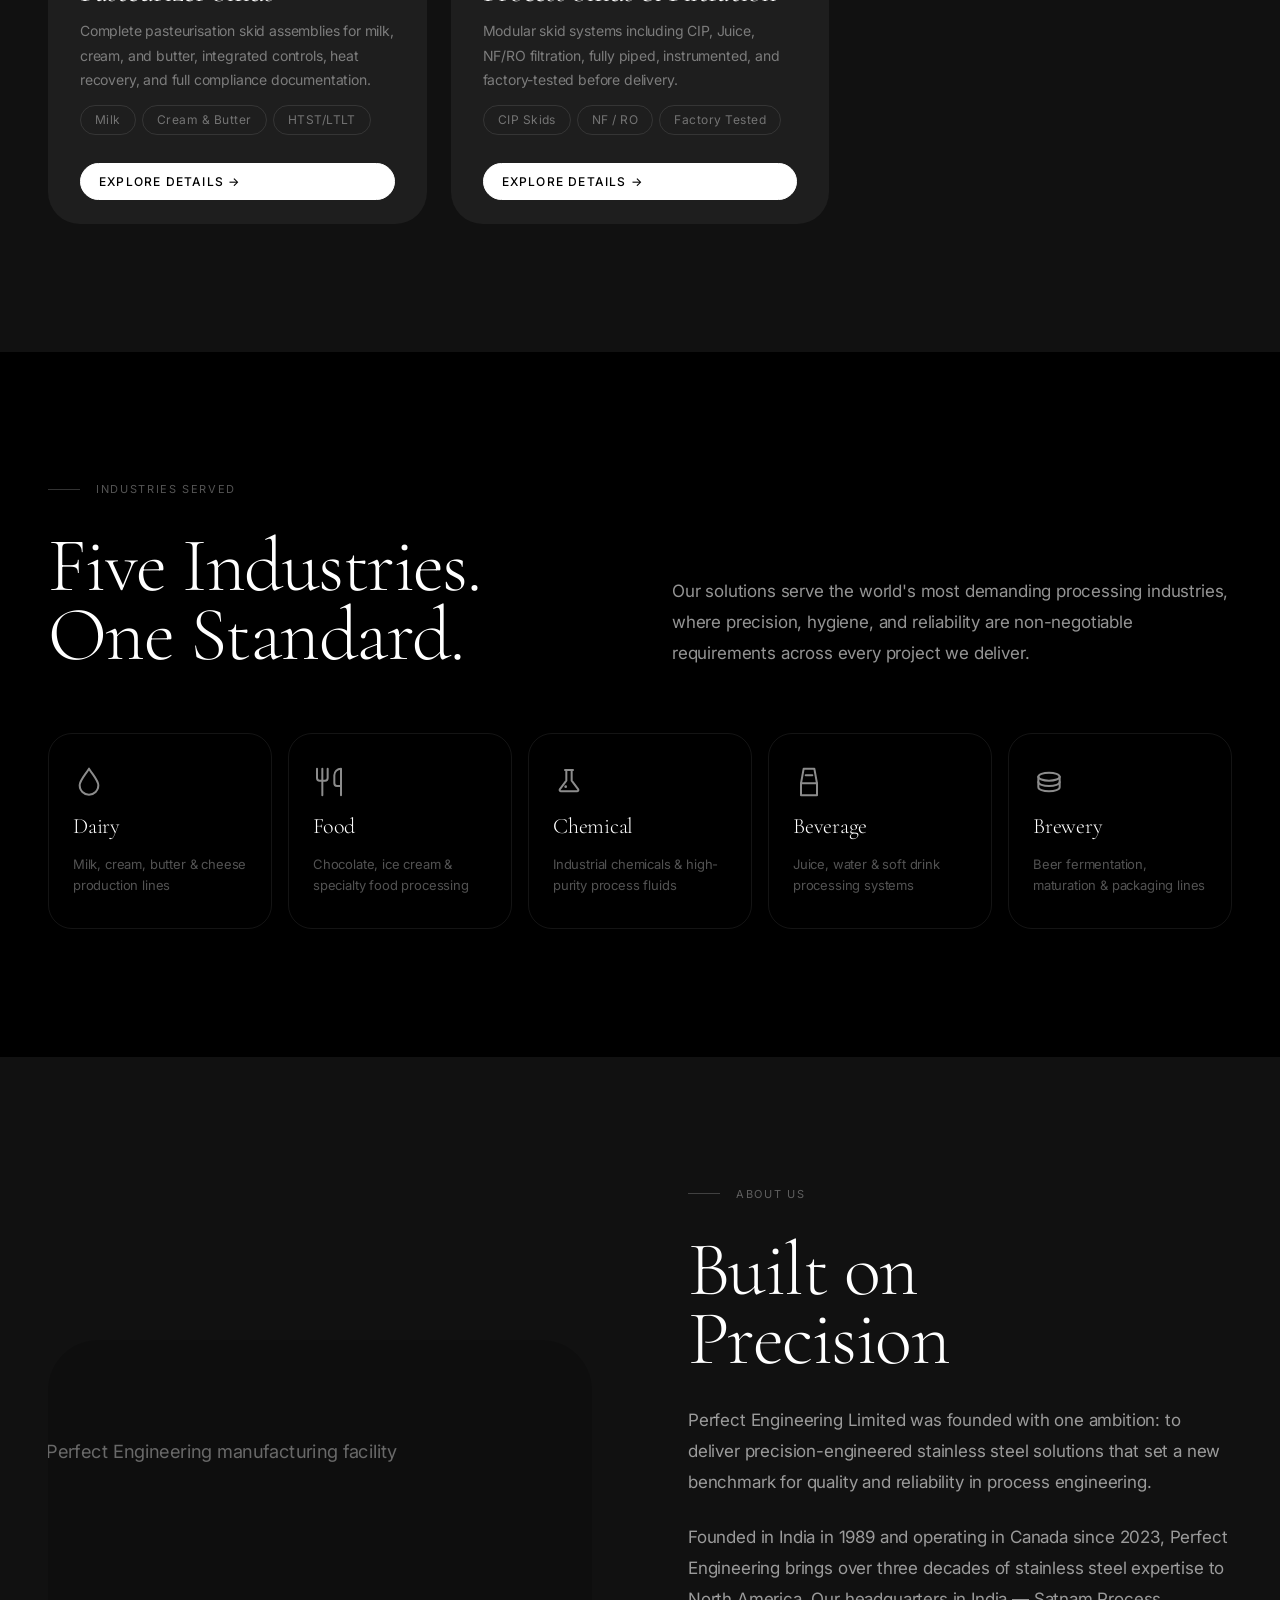
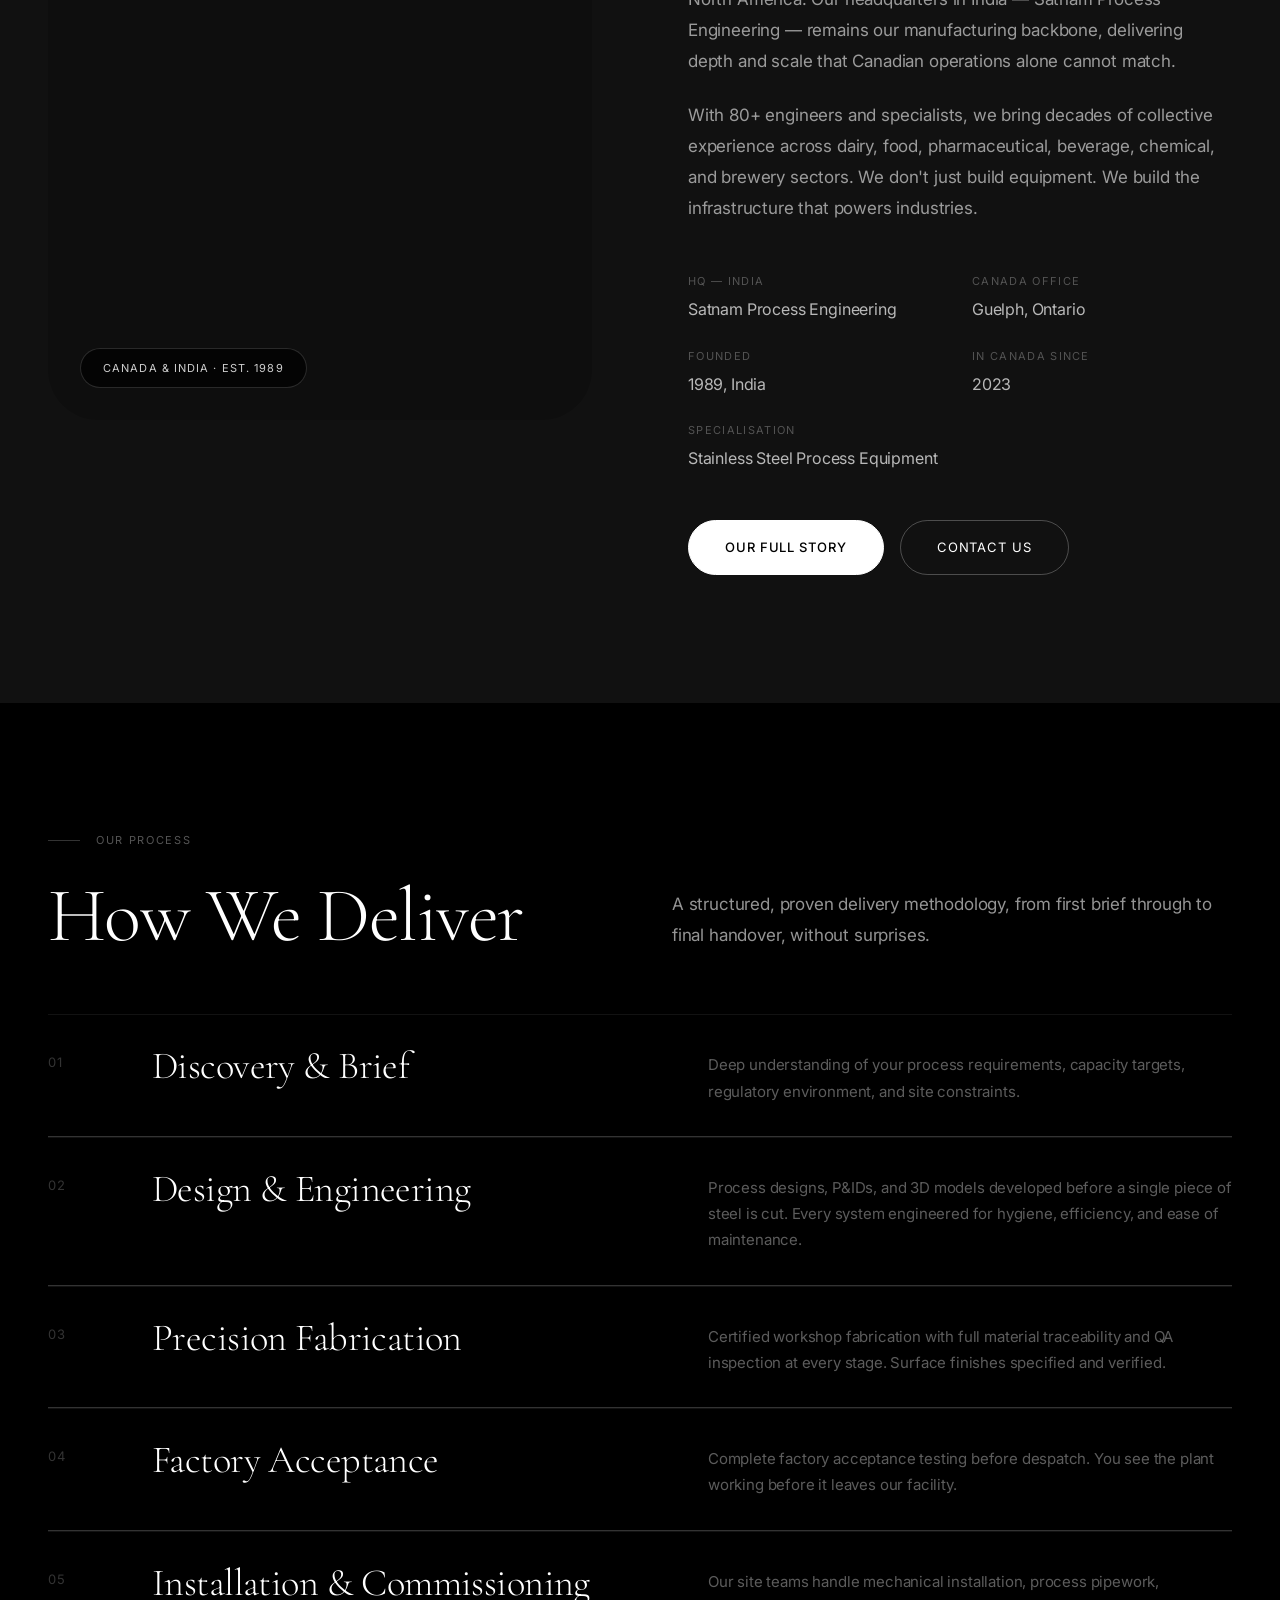
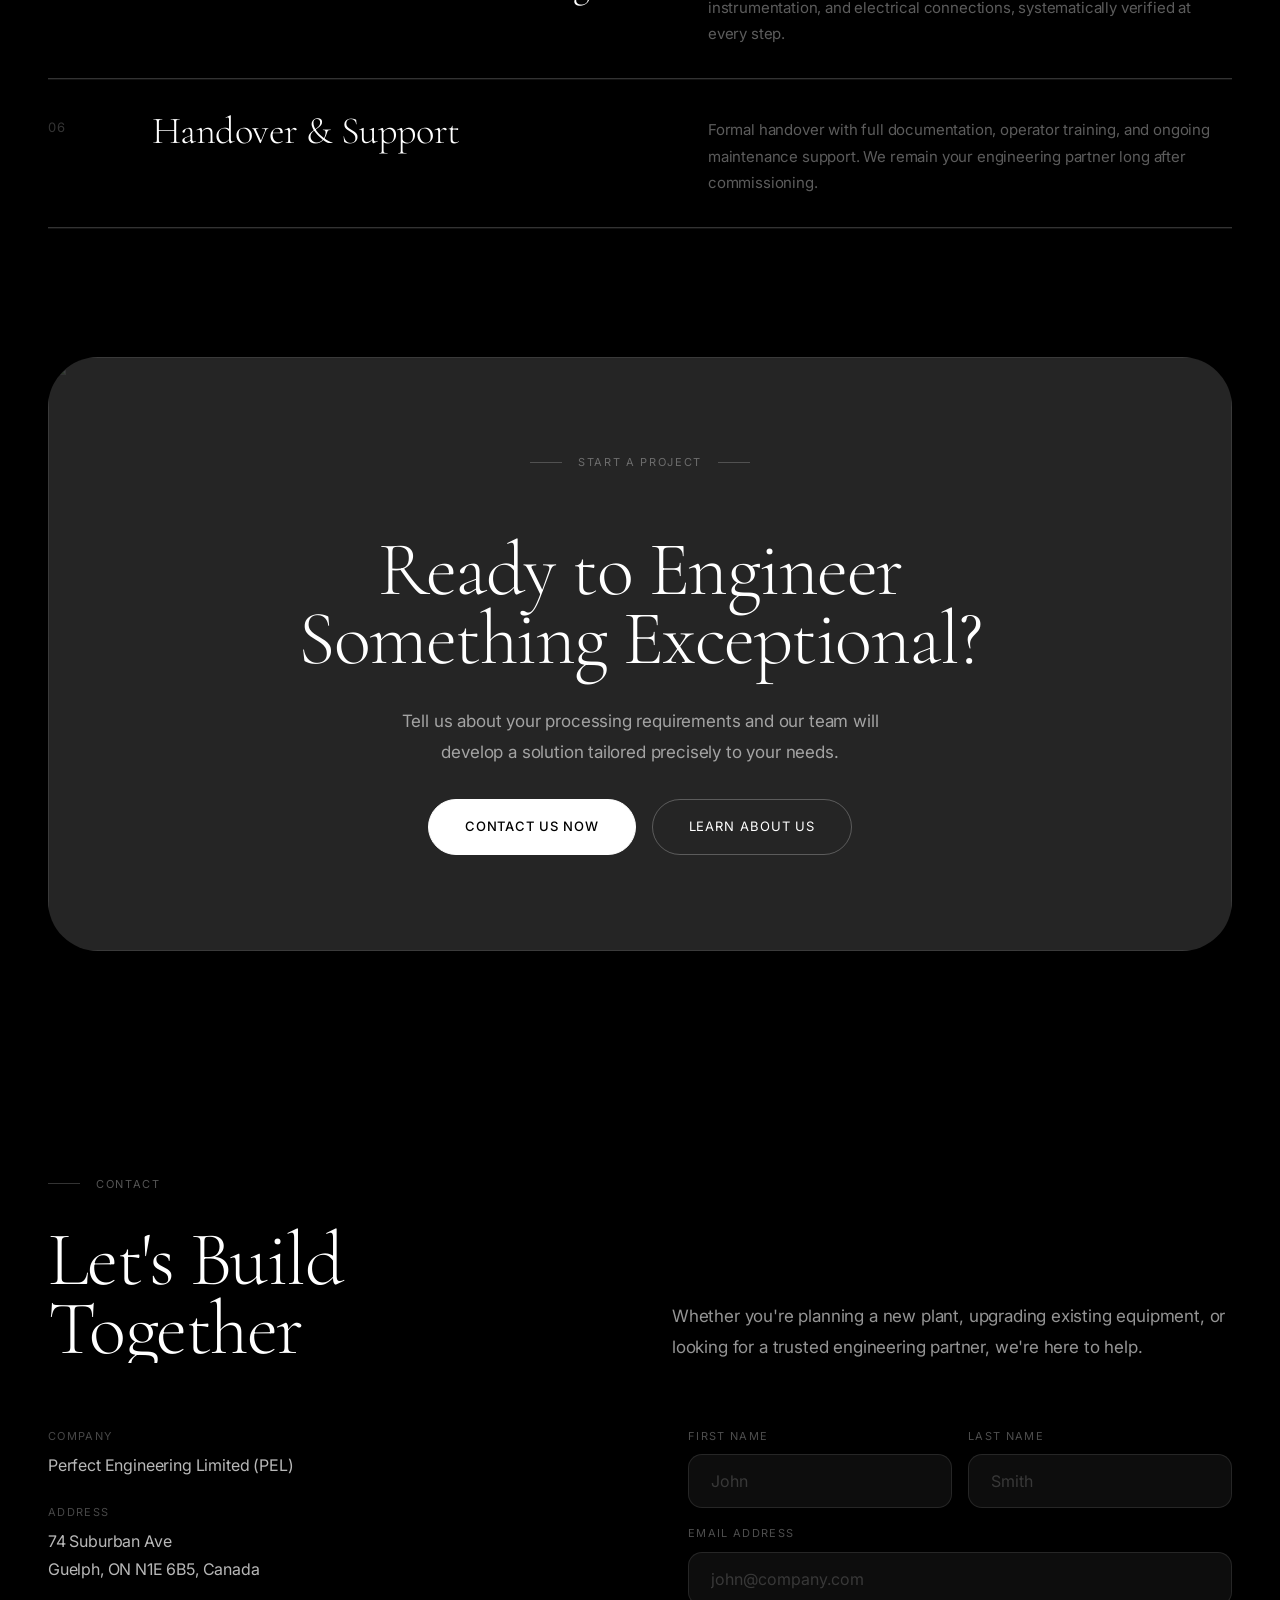
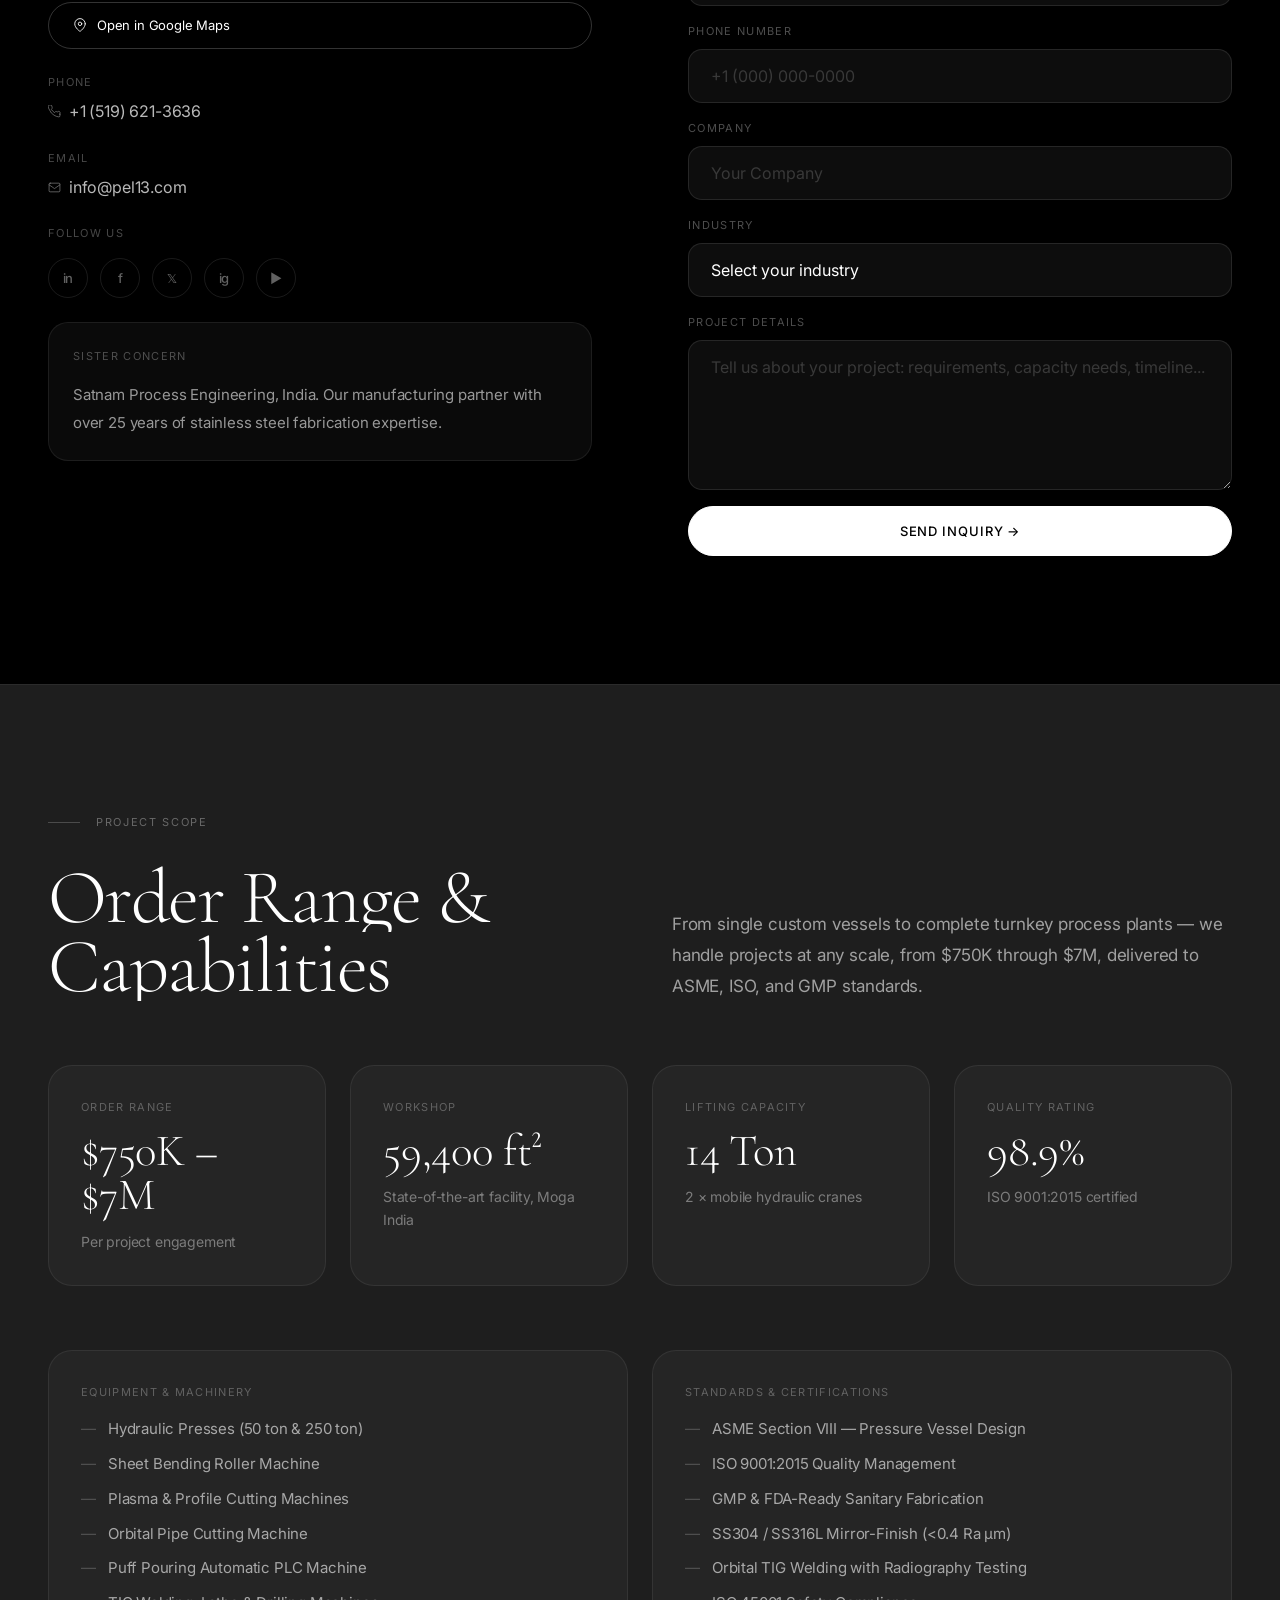
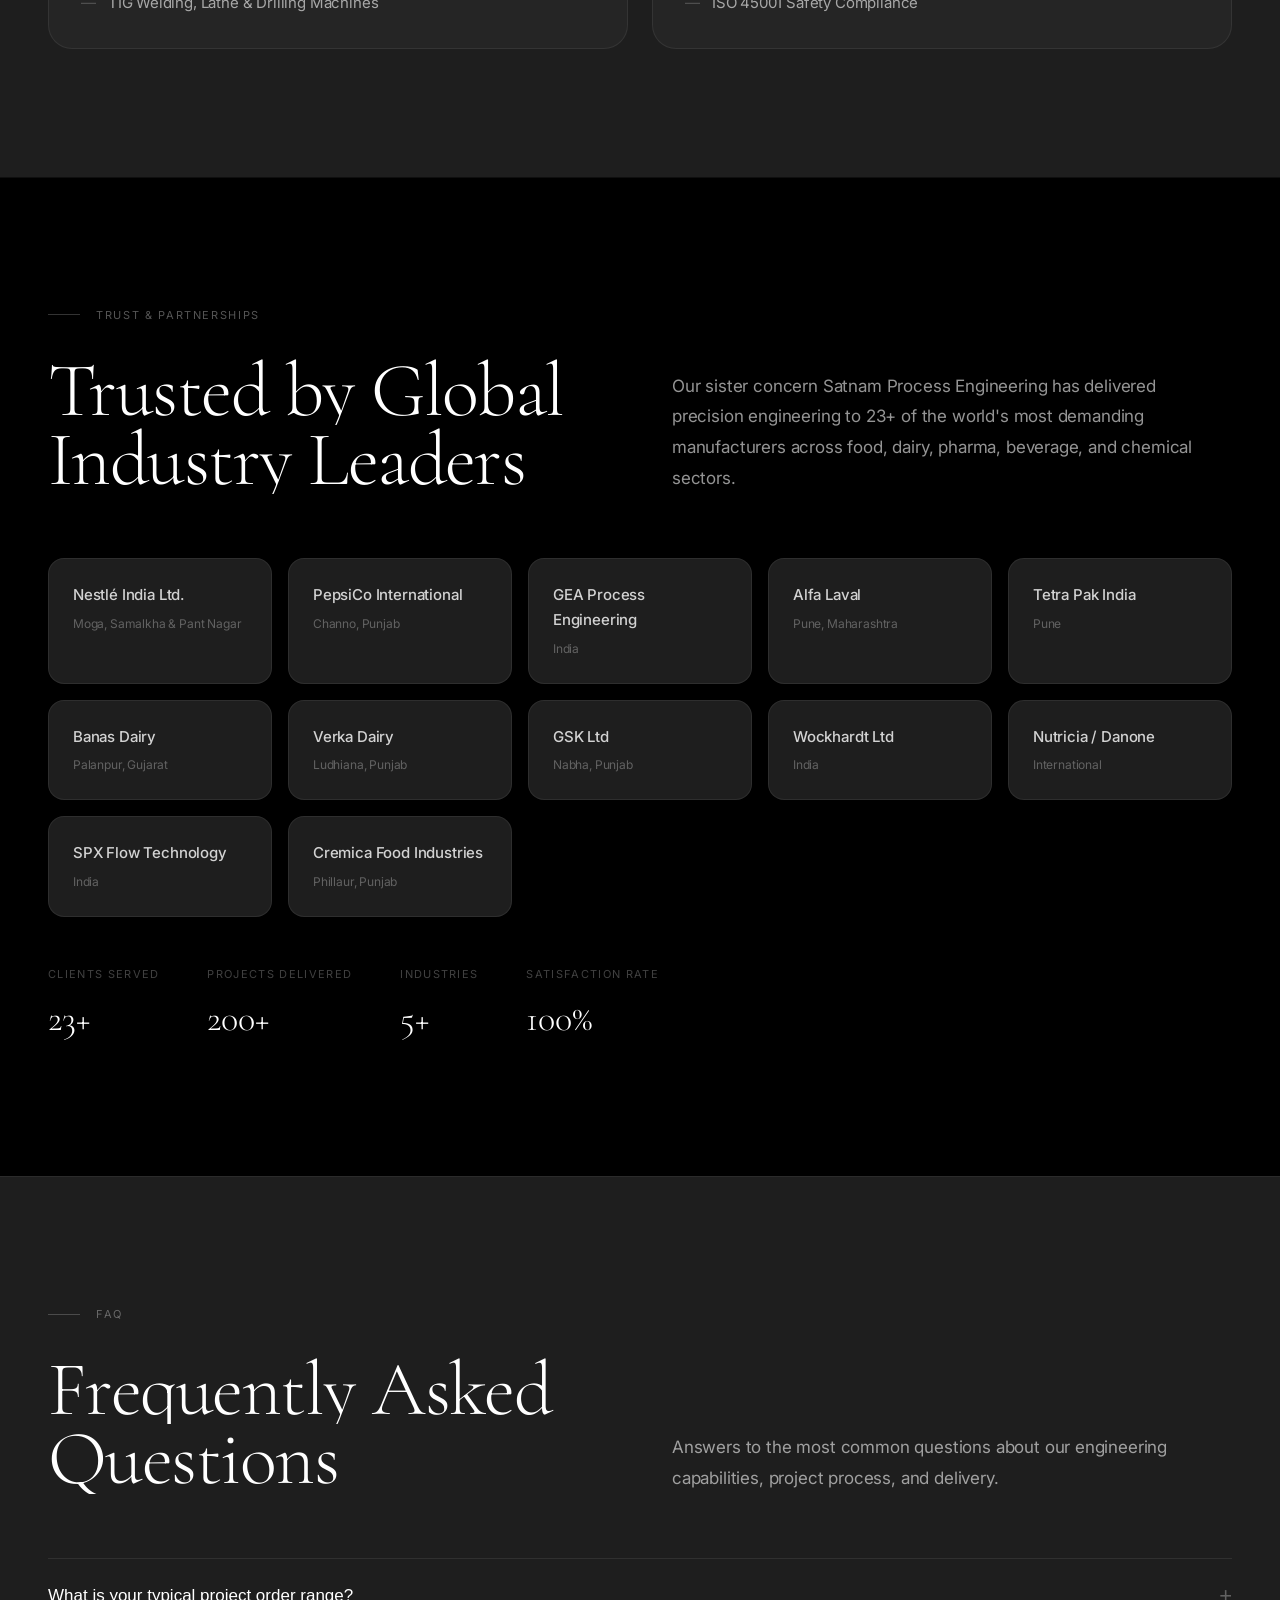
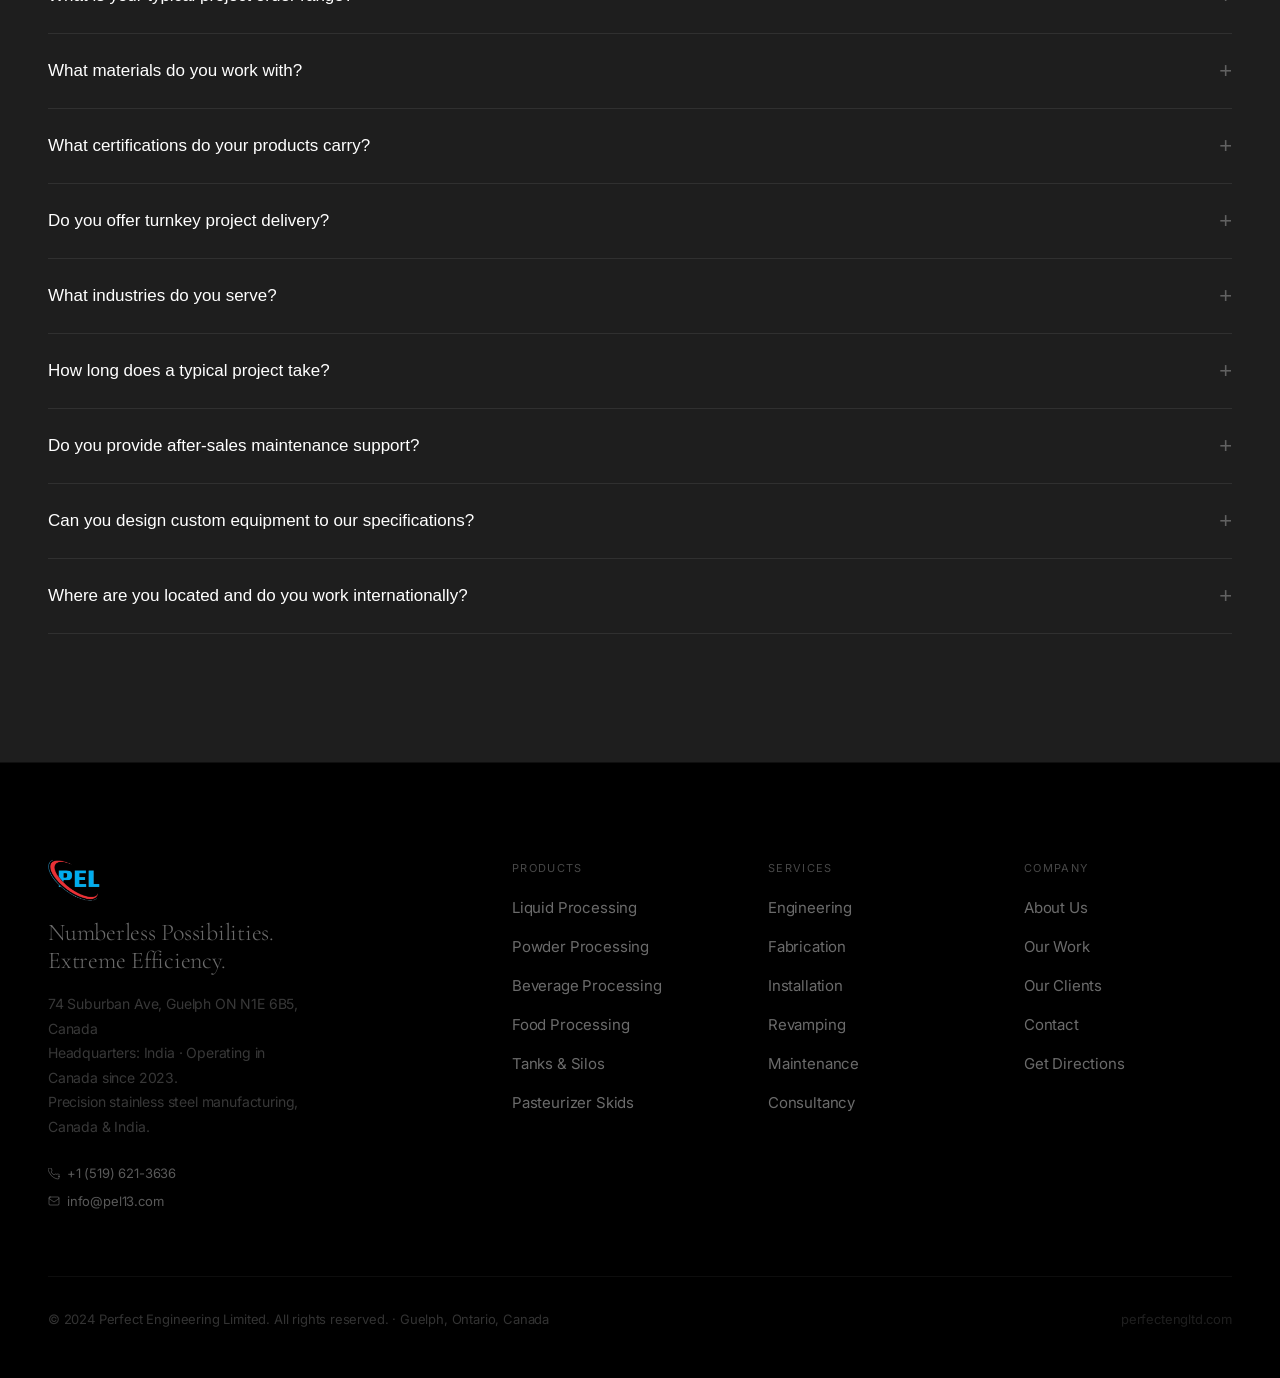
==== commit b57ae2a1: "Add clickable product detail pages for all 8 products - index.html: converted all pcard divs to <a> " ====
--- a/index.html
+++ b/index.html
@@ -886,82 +886,89 @@
     </div>
     <div class="pcards">
 
-      <!-- LIQUID, special card with modal trigger -->
-      <div class="pcard sr d1" data-cat="processing">
+      <!-- LIQUID -->
+      <a class="pcard sr d1" data-cat="processing" href="liquid-processing.html">
         <div class="pcimg-wrap"><img class="pcimg" src="images/milk-processing.jpg" alt="Liquid dairy processing plant"/></div>
         <div class="pcbody">
           <div class="pcnum">01 · Processing Plants</div>
           <div class="pctitle">Liquid Processing</div>
           <p class="pcdesc">Complete liquid handling systems for milk, buttermilk, cream, and whey, designed for maximum hygiene, efficiency, and throughput.</p>
           <div class="pctags"><span class="tag">Milk</span><span class="tag">Buttermilk</span><span class="tag">Cream</span><span class="tag">Whey</span></div>
-          <button class="liq-trigger" onclick="openLiq(event)">Explore Sub-Plants →</button>
-        </div>
-      </div>
-
-      <div class="pcard sr d2" data-cat="processing">
+          <span class="liq-trigger">Explore Sub-Plants →</span>
+        </div>
+      </a>
+
+      <a class="pcard sr d2" data-cat="processing" href="powder-processing.html">
         <div class="pcimg-wrap"><img class="pcimg" src="images/powder-processing.webp" alt="Powder processing and spray drying"/></div>
         <div class="pcbody">
           <div class="pcnum">02 · Processing Plants</div>
           <div class="pctitle">Powder Processing</div>
           <p class="pcdesc">Precision powder production for milk powder, whey powder, yeast, and chemical dry products with controlled drying and packaging.</p>
           <div class="pctags"><span class="tag">Milk Powder</span><span class="tag">Whey Powder</span><span class="tag">Yeast</span></div>
-        </div>
-      </div>
-      <div class="pcard sr d3" data-cat="processing">
+          <span class="liq-trigger">Explore Details →</span>
+        </div>
+      </a>
+      <a class="pcard sr d3" data-cat="processing" href="beverage-processing.html">
         <div class="pcimg-wrap"><img class="pcimg" src="images/beverage-processing.png" alt="Beverage and brewery processing"/></div>
         <div class="pcbody">
           <div class="pcnum">03 · Processing Plants</div>
           <div class="pctitle">Beverage Processing</div>
           <p class="pcdesc">High-performance manufacturing systems for beer, juice, and soft drinks, consistent quality at industrial scale.</p>
           <div class="pctags"><span class="tag">Beer</span><span class="tag">Juice</span><span class="tag">Brewery</span></div>
-        </div>
-      </div>
-      <div class="pcard sr d4" data-cat="processing">
+          <span class="liq-trigger">Explore Details →</span>
+        </div>
+      </a>
+      <a class="pcard sr d4" data-cat="processing" href="food-processing.html">
         <div class="pcimg-wrap"><img class="pcimg" src="images/food-processing.webp" alt="Food processing plant"/></div>
         <div class="pcbody">
           <div class="pcnum">04 · Processing Plants</div>
           <div class="pctitle">Food Processing</div>
           <p class="pcdesc">Specialist food manufacturing for chocolate, ghee, paneer, cheese, curd, and ice cream, engineered for hygiene and yield.</p>
           <div class="pctags"><span class="tag">Chocolate</span><span class="tag">Cheese</span><span class="tag">Ice Cream</span><span class="tag">Ghee</span></div>
-        </div>
-      </div>
-      <div class="pcard sr d5" data-cat="processing">
+          <span class="liq-trigger">Explore Details →</span>
+        </div>
+      </a>
+      <a class="pcard sr d5" data-cat="processing" href="chemical-processing.html">
         <div class="pcimg-wrap"><img class="pcimg" src="images/chemical-processing.webp" alt="Chemical processing plant"/></div>
         <div class="pcbody">
           <div class="pcnum">05 · Processing Plants</div>
           <div class="pctitle">Chemical Processing</div>
           <p class="pcdesc">Robust stainless steel chemical process systems engineered to resist corrosion and meet the most stringent safety standards.</p>
           <div class="pctags"><span class="tag">Industrial</span><span class="tag">Corrosion-Resistant</span><span class="tag">High-Purity</span></div>
-        </div>
-      </div>
+          <span class="liq-trigger">Explore Details →</span>
+        </div>
+      </a>
       <!-- Equipment -->
-      <div class="pcard sr d1" data-cat="equipment">
+      <a class="pcard sr d1" data-cat="equipment" href="tanks-silos.html">
         <div class="pcimg-wrap"><img class="pcimg" src="images/storage-tanks.webp" alt="Large stainless steel storage tanks"/></div>
         <div class="pcbody">
           <div class="pcnum">01 · Equipment</div>
           <div class="pctitle">Tanks &amp; Silos</div>
           <p class="pcdesc">High-capacity stainless steel storage and process tanks up to 300KL, with mirror-polished internal surfaces for maximum hygiene.</p>
           <div class="pctags"><span class="tag">Up to 300KL</span><span class="tag">SS 304/316L</span><span class="tag">Custom</span></div>
-        </div>
-      </div>
-      <div class="pcard sr d2" data-cat="equipment">
+          <span class="liq-trigger">Explore Details →</span>
+        </div>
+      </a>
+      <a class="pcard sr d2" data-cat="equipment" href="pasteurizer-skids.html">
         <div class="pcimg-wrap"><img class="pcimg" src="images/pasteurizer-skid.png" alt="Pasteurizer skid assembly"/></div>
         <div class="pcbody">
           <div class="pcnum">02 · Equipment</div>
           <div class="pctitle">Pasteurizer Skids</div>
           <p class="pcdesc">Complete pasteurisation skid assemblies for milk, cream, and butter, integrated controls, heat recovery, and full compliance documentation.</p>
           <div class="pctags"><span class="tag">Milk</span><span class="tag">Cream &amp; Butter</span><span class="tag">HTST/LTLT</span></div>
-        </div>
-      </div>
-      <div class="pcard sr d3" data-cat="equipment">
+          <span class="liq-trigger">Explore Details →</span>
+        </div>
+      </a>
+      <a class="pcard sr d3" data-cat="equipment" href="process-skids.html">
         <div class="pcimg-wrap"><img class="pcimg" src="images/filtration-skid.webp" alt="Process and filtration skid"/></div>
         <div class="pcbody">
           <div class="pcnum">03 · Equipment</div>
           <div class="pctitle">Process Skids &amp; Filtration</div>
           <p class="pcdesc">Modular skid systems including CIP, Juice, NF/RO filtration, fully piped, instrumented, and factory-tested before delivery.</p>
           <div class="pctags"><span class="tag">CIP Skids</span><span class="tag">NF / RO</span><span class="tag">Factory Tested</span></div>
-        </div>
-      </div>
+          <span class="liq-trigger">Explore Details →</span>
+        </div>
+      </a>
 
     </div>
   </div>
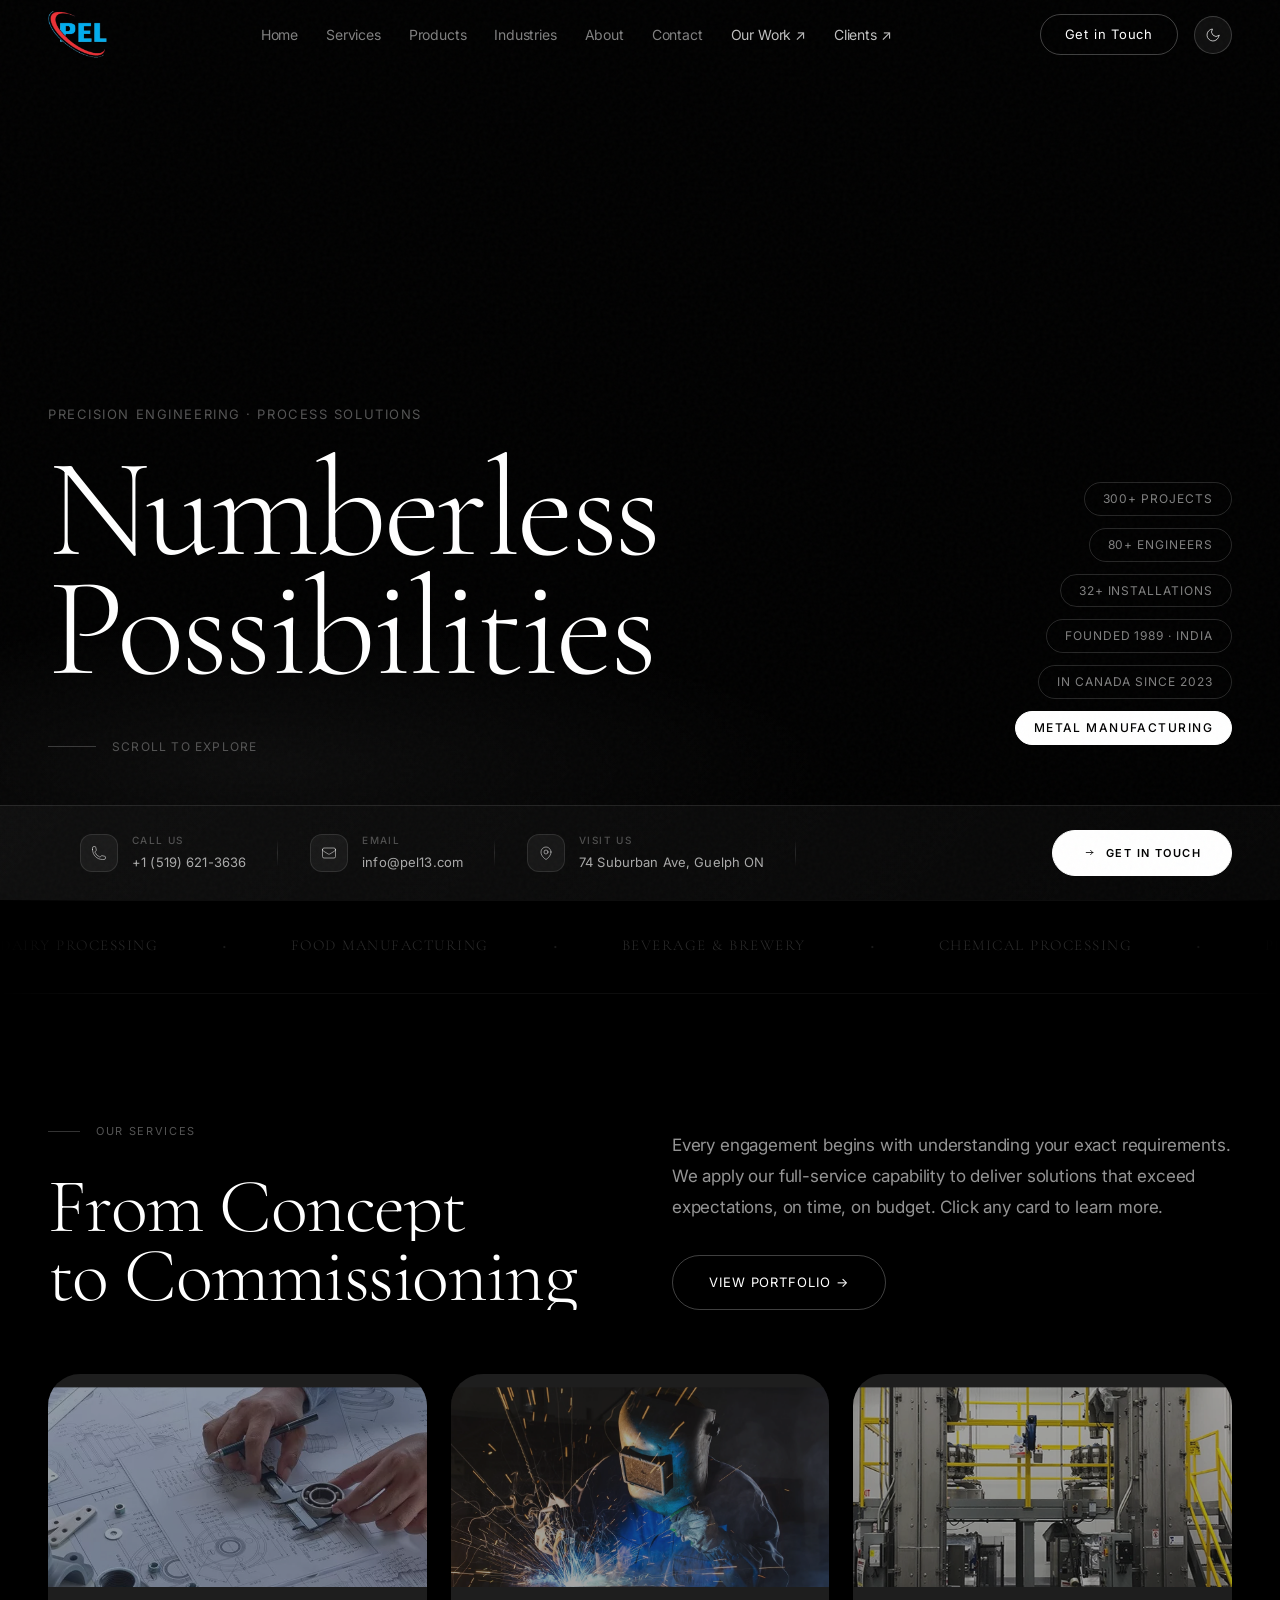
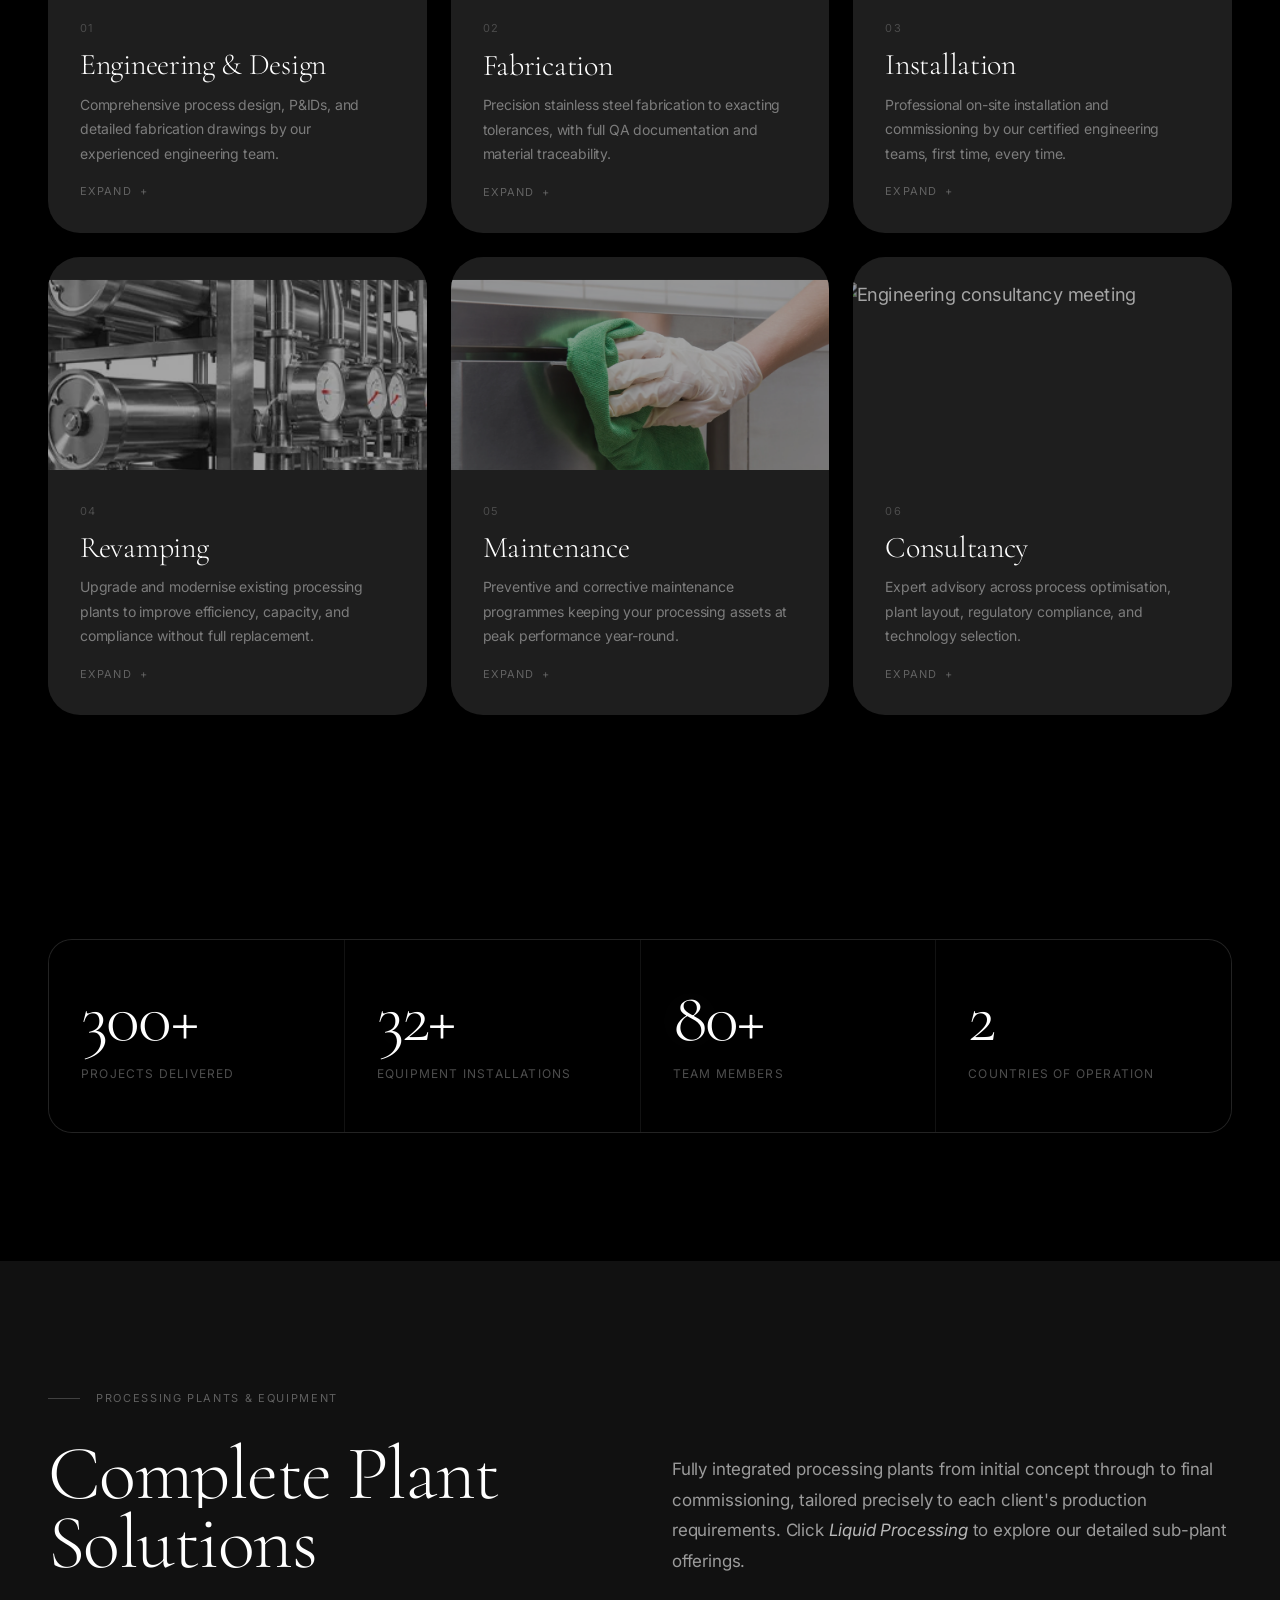
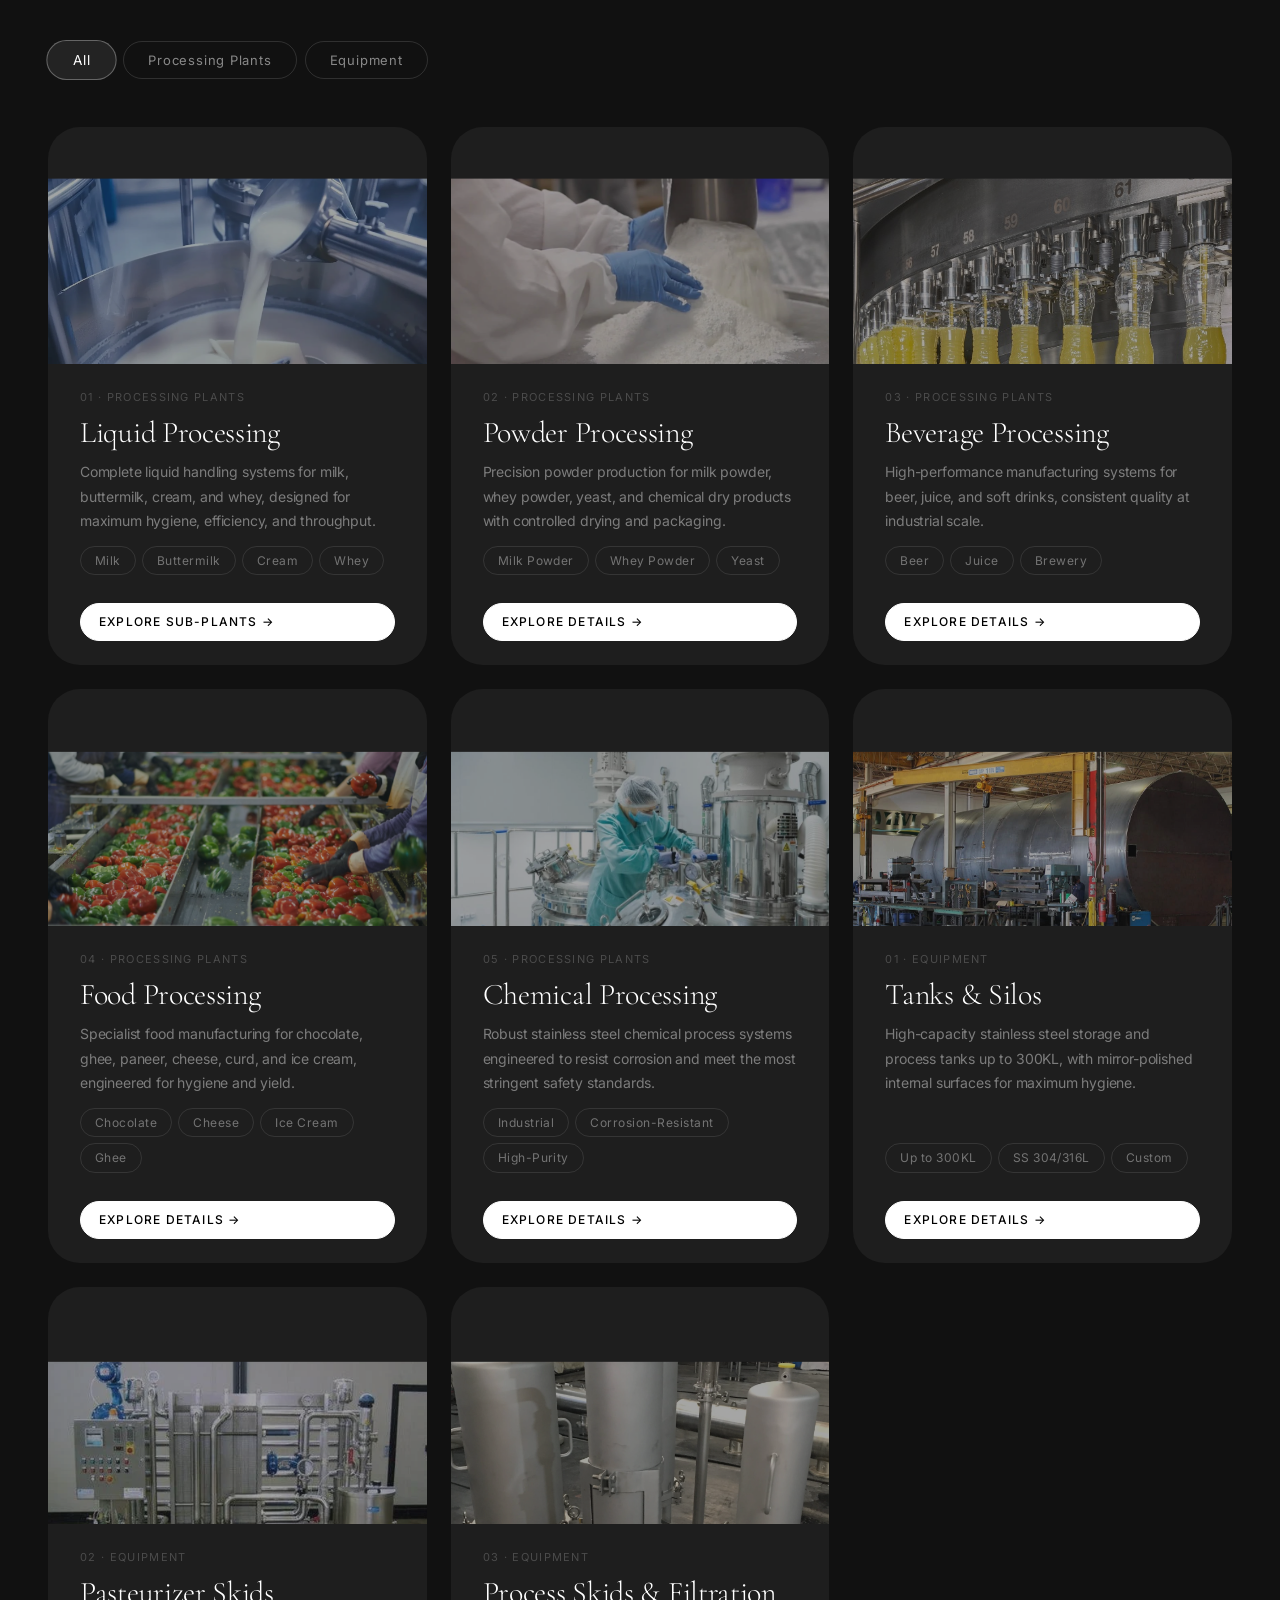
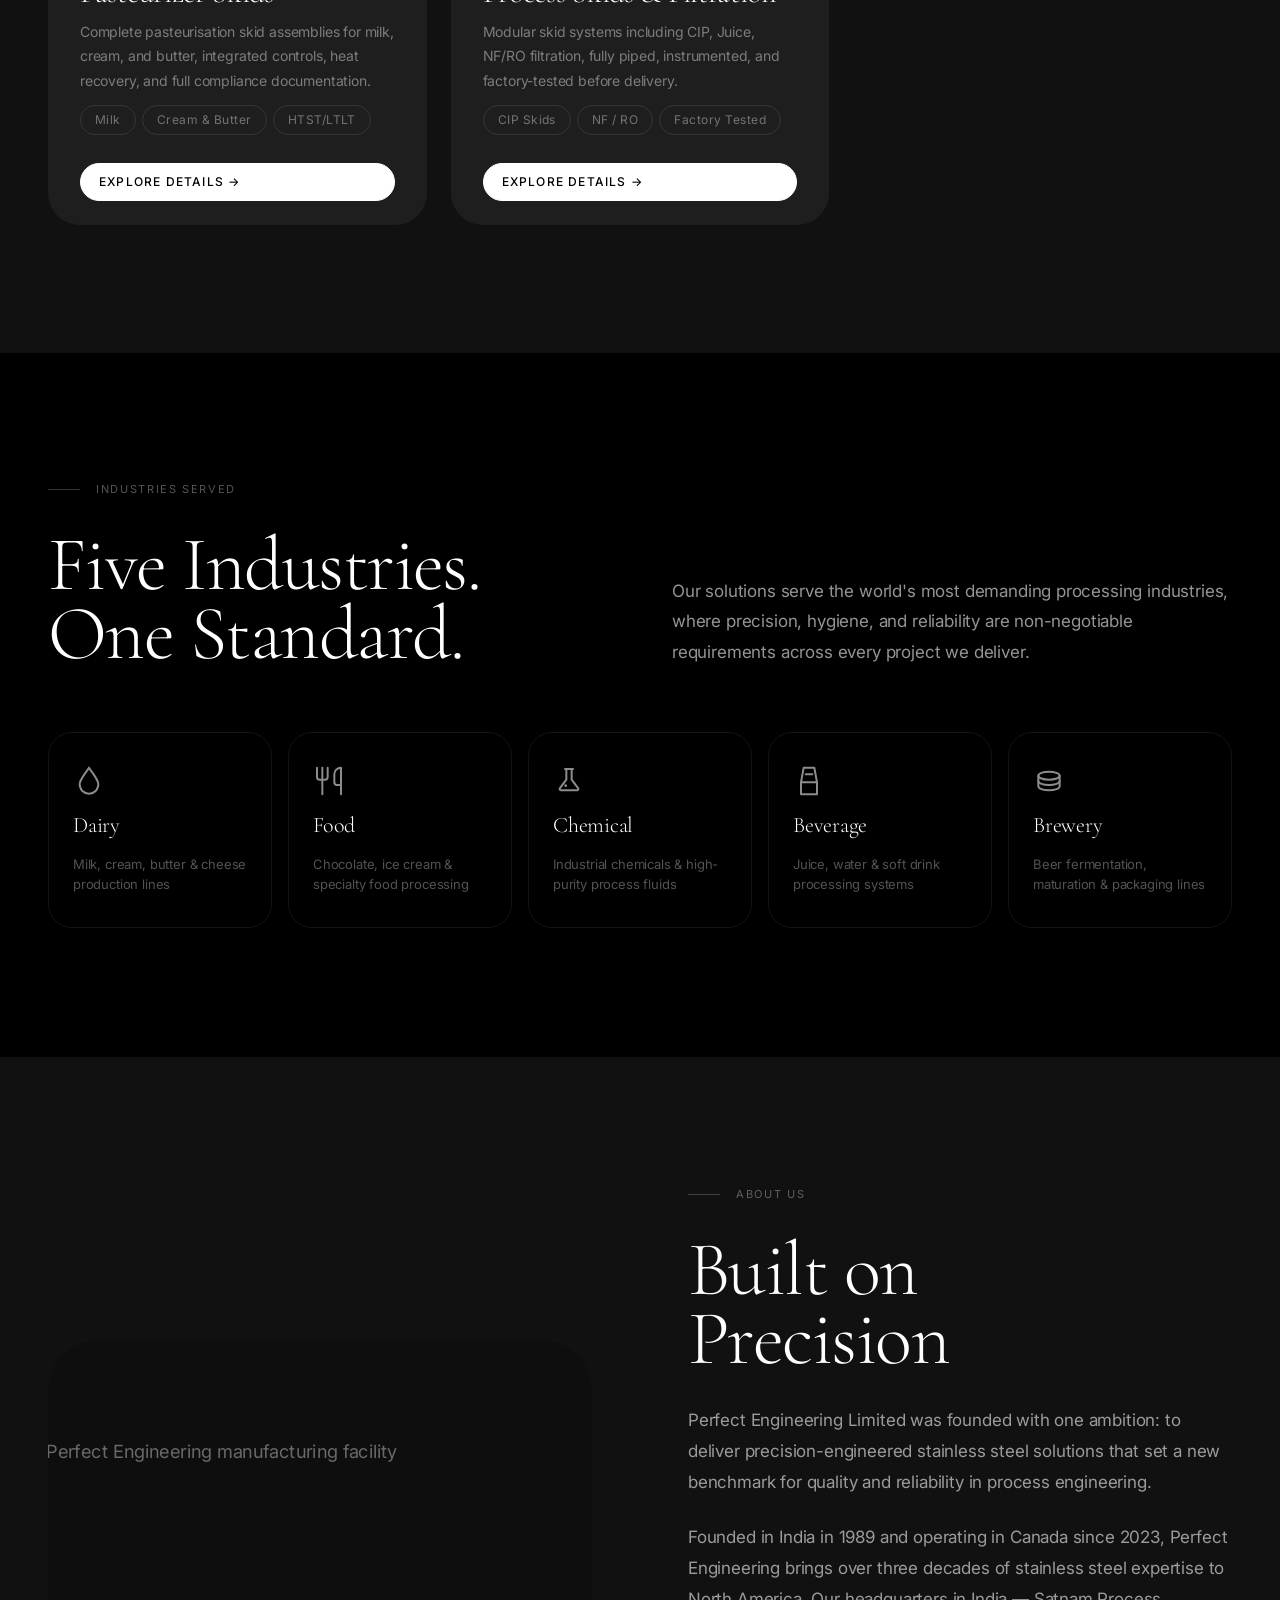
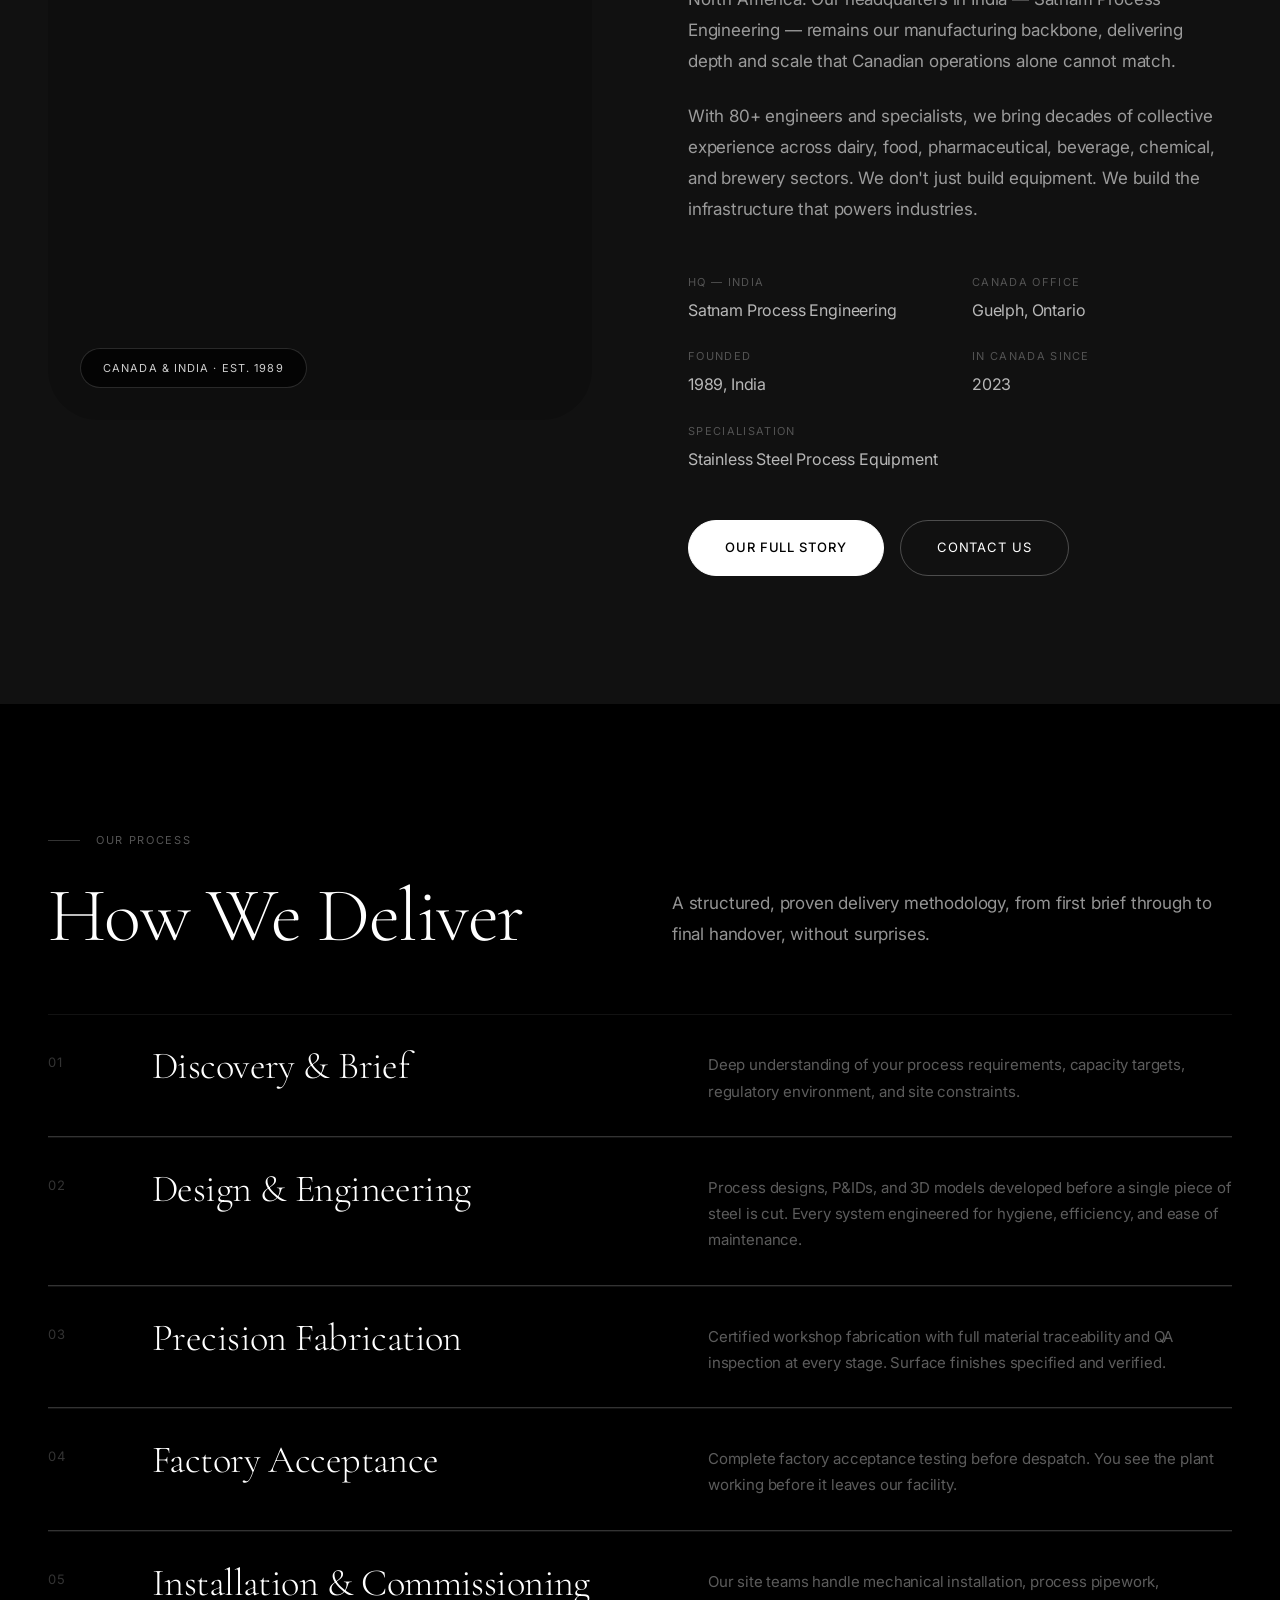
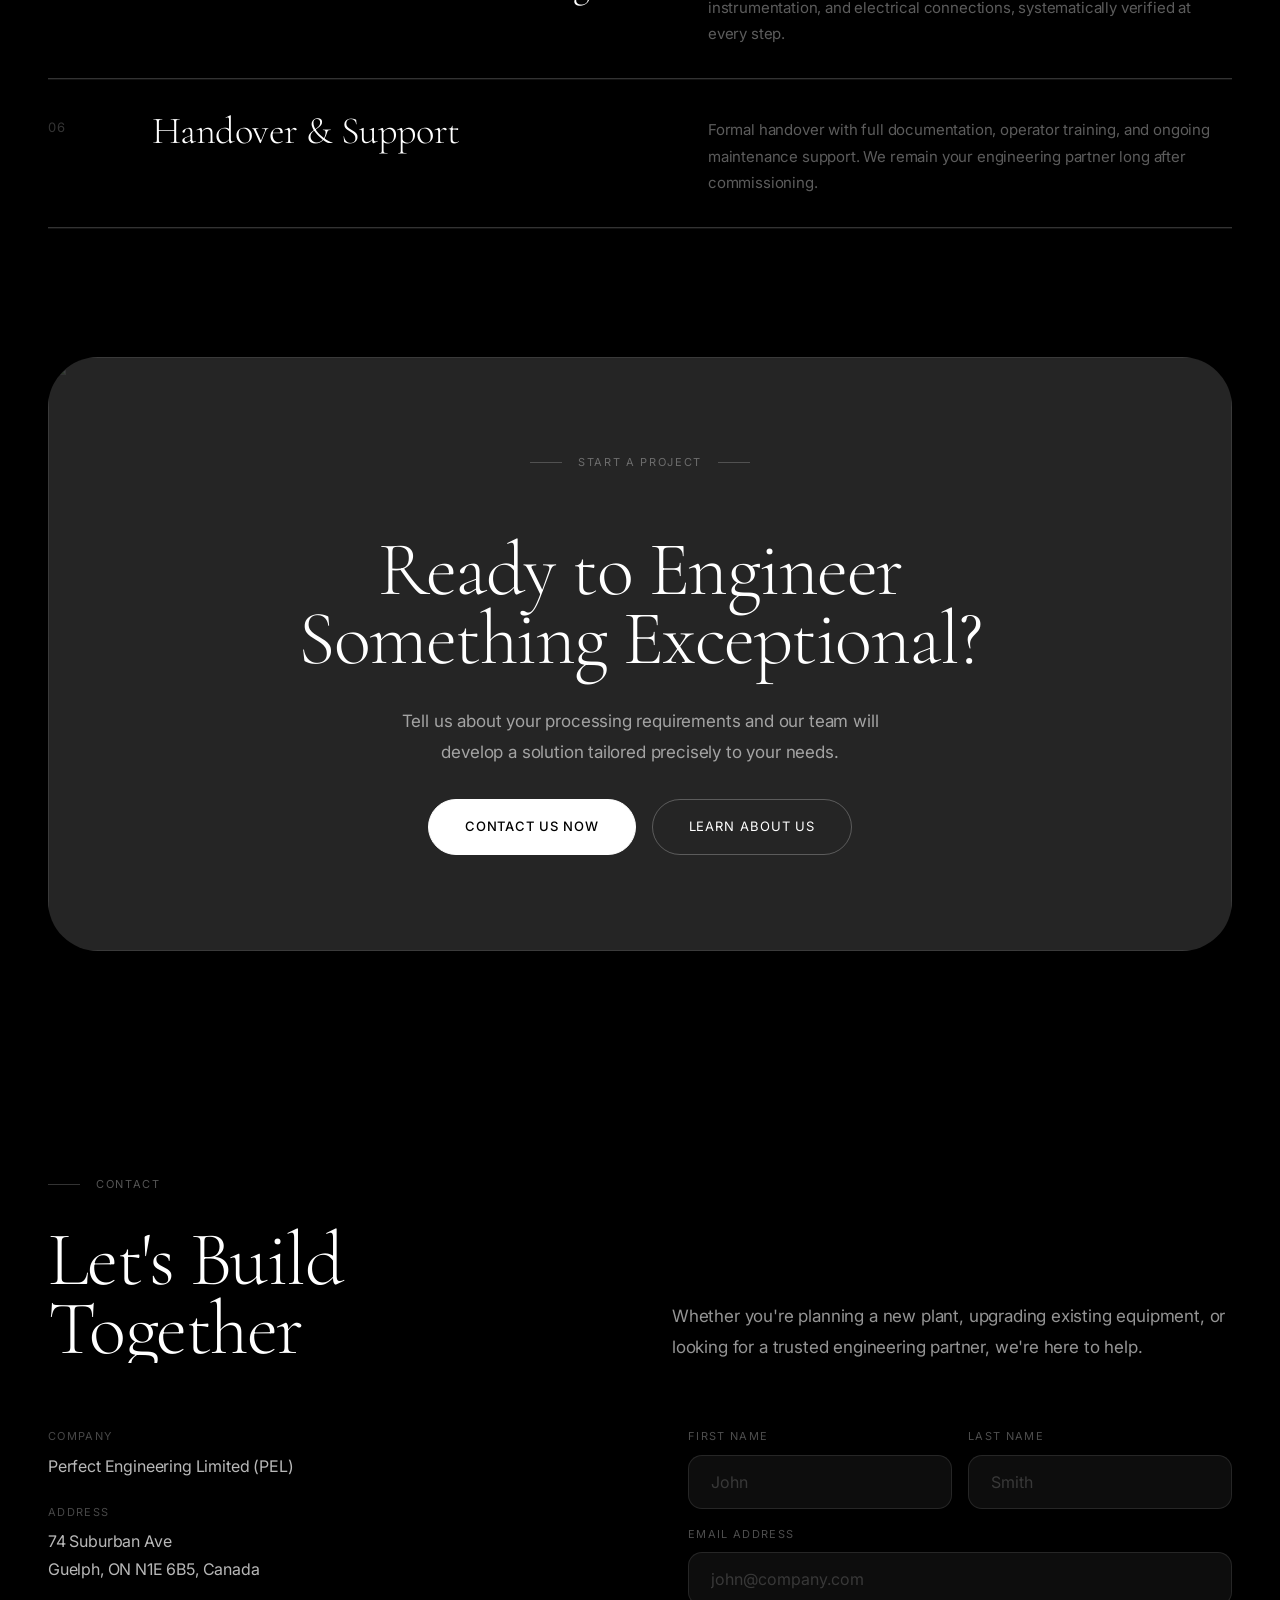
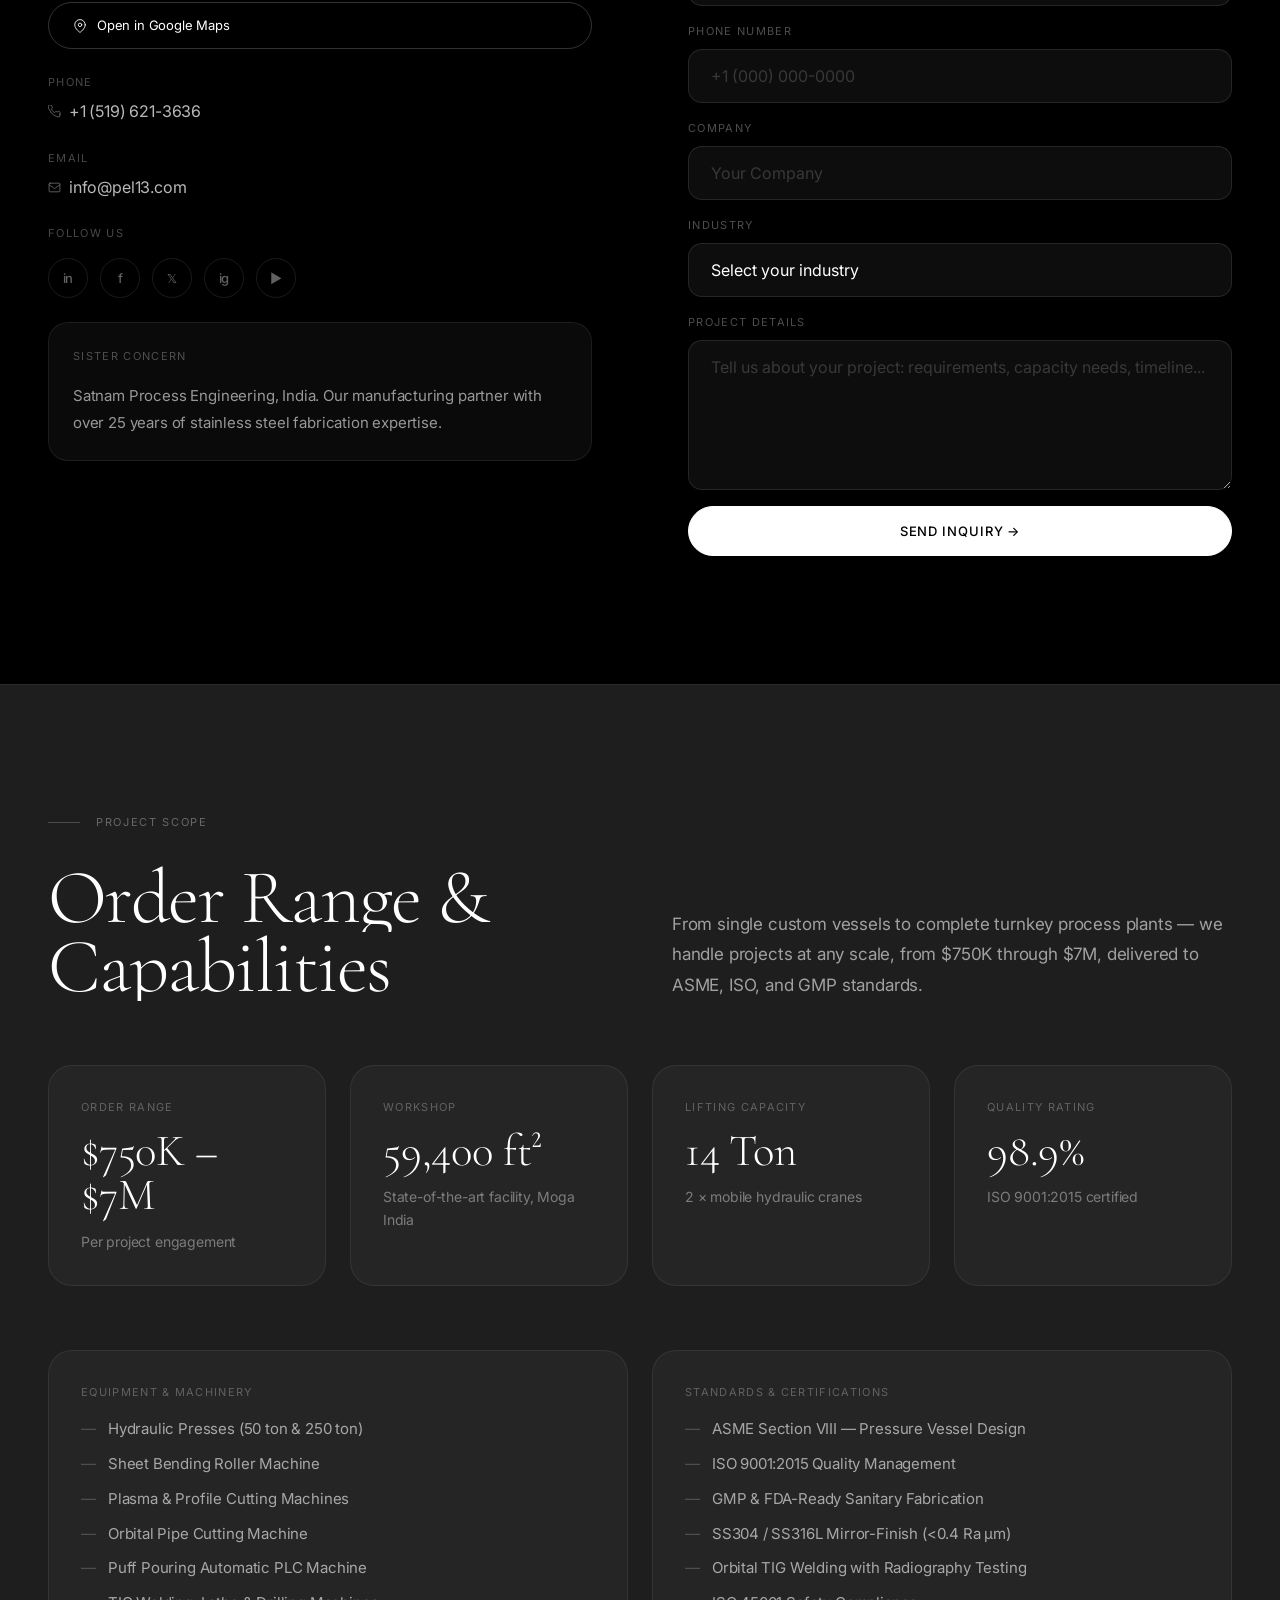
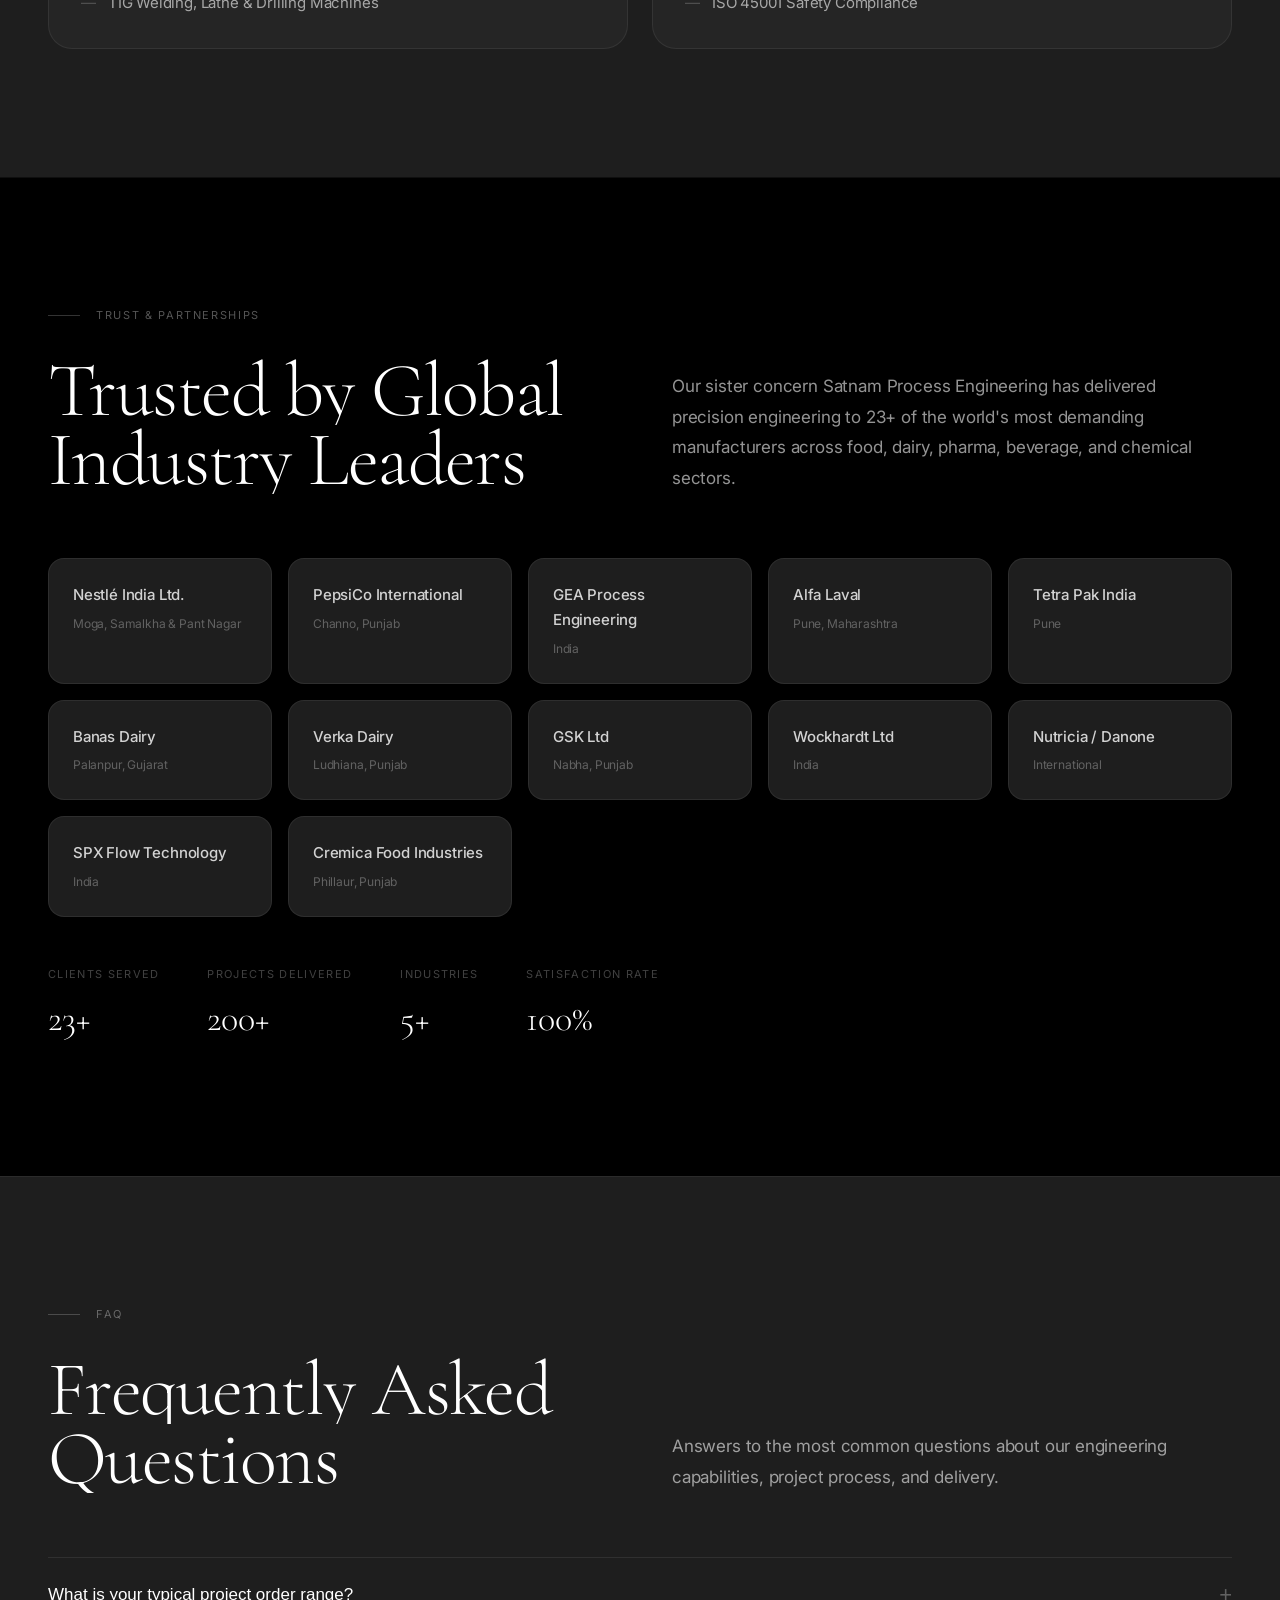
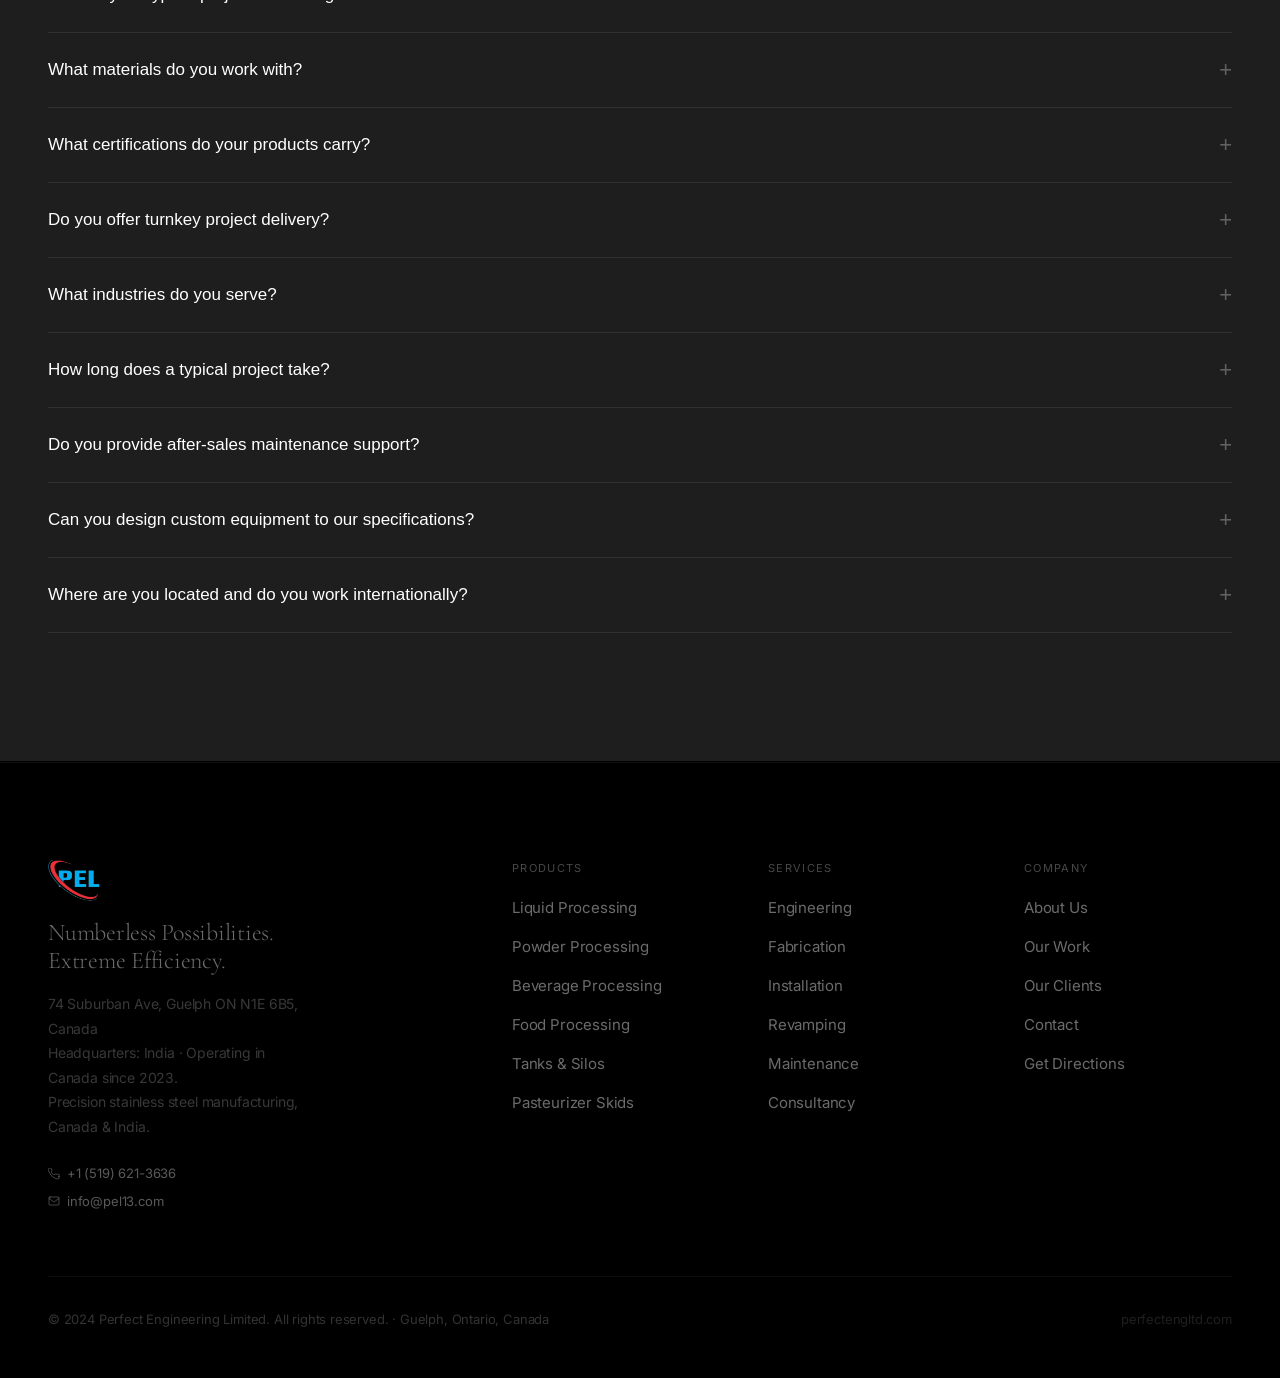
==== commit 2ae4f11e: "Add dark/light mode toggle + performance optimizations - New theme.css: comprehensive light mode ove" ====
--- a/index.html
+++ b/index.html
@@ -7,6 +7,8 @@
 <link rel="preconnect" href="https://fonts.googleapis.com"/>
 <link rel="preconnect" href="https://fonts.gstatic.com" crossorigin/>
 <link href="https://fonts.googleapis.com/css2?family=Cormorant+Garamond:ital,wght@0,300;0,400;1,300&family=Inter:wght@300;400;500&display=swap" rel="stylesheet"/>
+<link rel="stylesheet" href="theme.css"/>
+<script src="theme.js"></script>
 <style>
 :root{
   --void:#000;--bone:#fff;--charcoal:#111;--panel:#1e1e1e;--panel2:#252525;
@@ -30,7 +32,7 @@
 .sh{font-family:var(--fd);font-size:var(--sh);font-weight:300;line-height:.95;letter-spacing:-.015em}
 .body{font-size:17px;line-height:1.82;color:rgba(255,255,255,.58)}
 .wrap{max-width:1440px;margin:0 auto;padding:0 var(--s48)}
-.sec{padding:var(--s128) 0}
+.sec{padding:var(--s128) 0;contain:layout style}
 .shdr{display:grid;grid-template-columns:1fr 1fr;gap:var(--s64);align-items:flex-end;margin-bottom:var(--s64)}
 .ey{display:flex;align-items:center;gap:var(--s16);margin-bottom:var(--s32)}
 .eline{width:32px;height:1px;background:rgba(255,255,255,.2)}
@@ -686,6 +688,10 @@
   </ul>
   <div style="display:flex;align-items:center;gap:var(--s16)">
     <a href="#contact" class="ncta">Get in Touch</a>
+    <button class="theme-toggle" aria-label="Toggle light/dark mode">
+      <svg class="ico-moon" viewBox="0 0 24 24" fill="none" stroke="rgba(255,255,255,.7)" stroke-width="1.5" stroke-linecap="round" stroke-linejoin="round"><path d="M21 12.79A9 9 0 1111.21 3 7 7 0 0021 12.79z"/></svg>
+      <svg class="ico-sun" viewBox="0 0 24 24" fill="none" stroke="rgba(0,0,0,.65)" stroke-width="1.5" stroke-linecap="round" stroke-linejoin="round"><circle cx="12" cy="12" r="5"/><line x1="12" y1="1" x2="12" y2="3"/><line x1="12" y1="21" x2="12" y2="23"/><line x1="4.22" y1="4.22" x2="5.64" y2="5.64"/><line x1="18.36" y1="18.36" x2="19.78" y2="19.78"/><line x1="1" y1="12" x2="3" y2="12"/><line x1="21" y1="12" x2="23" y2="12"/><line x1="4.22" y1="19.78" x2="5.64" y2="18.36"/><line x1="18.36" y1="5.64" x2="19.78" y2="4.22"/></svg>
+    </button>
     <div class="nmob" id="hambtn" onclick="toggleMob()"><span></span><span></span><span></span></div>
   </div>
 </nav>
@@ -1372,16 +1378,16 @@
 const navEl=document.getElementById('nav');
 const sections=document.querySelectorAll('section[id]');
 const navLinks=document.querySelectorAll('.nlinks a');
-window.addEventListener('scroll',()=>{
-  navEl.classList.toggle('sc',scrollY>60);
+pelScroll.add(sy=>{
+  navEl.classList.toggle('sc',sy>60);
   let cur='';
-  sections.forEach(s=>{if(scrollY>=s.offsetTop-130)cur=s.id});
+  sections.forEach(s=>{if(sy>=s.offsetTop-130)cur=s.id});
   navLinks.forEach(a=>{
     a.classList.remove('active');
     const href=a.getAttribute('href');
     if(href==='#'+cur)a.classList.add('active');
   });
-},{passive:true});
+});
 
 /* ── MOBILE MENU ── */
 let mobOpen=false;
@@ -1400,10 +1406,11 @@
 
 /* ── HERO PARALLAX ── */
 const hbgimg=document.getElementById('hbgimg');
-window.addEventListener('scroll',()=>{
-  if(scrollY<window.innerHeight&&hbgimg)
-    hbgimg.style.transform=`translateY(${scrollY*0.28}px)`;
-},{passive:true});
+const heroH=window.innerHeight;
+pelScroll.add(sy=>{
+  if(sy<heroH&&hbgimg)
+    hbgimg.style.transform=`translateY(${sy*0.28}px)`;
+});
 
 /* ── HERO VIDEO LOOP FADE ── */
 (function(){
@@ -1525,10 +1532,10 @@
 const progBar=document.createElement('div');
 progBar.className='sprogbar';
 document.body.prepend(progBar);
-window.addEventListener('scroll',()=>{
-  const pct=scrollY/(document.body.scrollHeight-innerHeight);
+pelScroll.add(sy=>{
+  const pct=sy/(document.body.scrollHeight-innerHeight);
   progBar.style.transform=`scaleX(${pct})`;
-},{passive:true});
+});
 
 /* ── Heading line reveals ── */
 (function(){
--- a/theme.css
+++ b/theme.css
@@ -0,0 +1,416 @@
+/* ═══════════════════════════════════════════
+   THEME SYSTEM — Light / Dark
+   Applied via: html[data-theme="light"]
+═══════════════════════════════════════════ */
+
+/* ── LIGHT MODE OVERRIDES ── */
+html[data-theme="light"] {
+  --void: #f4f2ee;
+  --bone: #0d0d0d;
+  --charcoal: #eae7e0;
+  --panel: #e4e0d8;
+  --panel2: #dad6cc;
+}
+
+/* Body & global */
+html[data-theme="light"] body {
+  background: var(--void);
+  color: var(--bone);
+}
+
+/* Muted text overrides */
+html[data-theme="light"] .body,
+html[data-theme="light"] .seg-desc,
+html[data-theme="light"] .pcdesc,
+html[data-theme="light"] .faq-a p {
+  color: rgba(0,0,0,.52);
+}
+
+html[data-theme="light"] .etxt,
+html[data-theme="light"] .seg-label,
+html[data-theme="light"] .seg-options-title,
+html[data-theme="light"] .pcnum,
+html[data-theme="light"] .fbot p,
+html[data-theme="light"] .htag,
+html[data-theme="light"] .scr span,
+html[data-theme="light"] .fctitle {
+  color: rgba(0,0,0,.35);
+}
+
+/* Nav */
+html[data-theme="light"] nav.sc {
+  background: rgba(244,242,238,.94);
+  border-color: rgba(0,0,0,.08);
+}
+html[data-theme="light"] .nlinks a {
+  color: rgba(0,0,0,.45);
+}
+html[data-theme="light"] .nlinks a:hover,
+html[data-theme="light"] .nlinks a.active {
+  color: var(--bone);
+}
+html[data-theme="light"] .nlinks a::after {
+  background: var(--bone);
+}
+html[data-theme="light"] .ncta {
+  border-color: rgba(0,0,0,.2);
+  color: var(--bone);
+}
+html[data-theme="light"] .ncta:hover {
+  border-color: rgba(0,0,0,.5);
+  background: rgba(0,0,0,.04);
+}
+html[data-theme="light"] .nmob span {
+  background: var(--bone);
+}
+
+/* Mobile menu */
+html[data-theme="light"] .mobmenu {
+  background: rgba(244,242,238,.98);
+}
+html[data-theme="light"] .mobmenu a {
+  color: rgba(0,0,0,.65);
+}
+html[data-theme="light"] .mobmenu a:hover {
+  color: var(--bone);
+}
+html[data-theme="light"] .mob-divider {
+  background: rgba(0,0,0,.1);
+}
+html[data-theme="light"] .mob-contact a {
+  color: rgba(0,0,0,.35);
+}
+
+/* Hero strip */
+html[data-theme="light"] .hstrip {
+  background: linear-gradient(135deg,rgba(0,0,0,.04) 0%,rgba(0,0,0,.015) 100%);
+  border-color: rgba(0,0,0,.08);
+  backdrop-filter: blur(24px) saturate(1.4);
+}
+html[data-theme="light"] .hstrip-item {
+  color: rgba(0,0,0,.45);
+}
+html[data-theme="light"] .hstrip-item::after {
+  background: linear-gradient(to bottom,transparent,rgba(0,0,0,.1),transparent);
+}
+html[data-theme="light"] .hstrip-item:hover {
+  color: rgba(0,0,0,.85);
+}
+html[data-theme="light"] .hstrip-icon {
+  border-color: rgba(0,0,0,.12);
+  background: rgba(0,0,0,.04);
+}
+html[data-theme="light"] .hstrip-item:hover .hstrip-icon {
+  border-color: rgba(0,0,0,.3);
+  background: rgba(0,0,0,.07);
+}
+html[data-theme="light"] .hstrip-icon svg {
+  stroke: rgba(0,0,0,.45);
+}
+html[data-theme="light"] .hstrip-item:hover .hstrip-icon svg {
+  stroke: rgba(0,0,0,.85);
+}
+html[data-theme="light"] .hstrip-lbl { color: rgba(0,0,0,.28); }
+html[data-theme="light"] .hstrip-val { color: rgba(0,0,0,.6); }
+html[data-theme="light"] .hstrip-item:hover .hstrip-val { color: var(--bone); }
+html[data-theme="light"] .hstrip-cta {
+  background: var(--bone);
+  border-color: var(--bone);
+  color: var(--void);
+}
+
+/* Buttons */
+html[data-theme="light"] .btnp {
+  background: var(--bone);
+  border-color: var(--bone);
+  color: var(--void);
+}
+html[data-theme="light"] .btng {
+  border-color: rgba(0,0,0,.22);
+  color: var(--bone);
+}
+html[data-theme="light"] .btng:hover {
+  border-color: rgba(0,0,0,.5);
+  background: rgba(0,0,0,.04);
+}
+
+/* Pills and tags */
+html[data-theme="light"] .pill {
+  border-color: rgba(0,0,0,.12);
+  color: rgba(0,0,0,.45);
+}
+html[data-theme="light"] .tag,
+html[data-theme="light"] .opt-tag {
+  border-color: rgba(0,0,0,.1);
+  color: rgba(0,0,0,.4);
+}
+
+/* Dividers and lines */
+html[data-theme="light"] .eline { background: rgba(0,0,0,.15); }
+html[data-theme="light"] .sline { background: rgba(0,0,0,.15); }
+html[data-theme="light"] .divider { background: rgba(0,0,0,.06); }
+
+/* Marquee */
+html[data-theme="light"] .mq {
+  border-color: rgba(0,0,0,.06);
+}
+html[data-theme="light"] .mqi { color: rgba(0,0,0,.3); }
+html[data-theme="light"] .mqs { color: rgba(0,0,0,.15); }
+
+/* Services */
+html[data-theme="light"] .svc-card {
+  background: var(--panel);
+  border-color: rgba(0,0,0,.07);
+}
+html[data-theme="light"] .svc-card:hover,
+html[data-theme="light"] .svc-card.open {
+  box-shadow: 0 12px 48px rgba(0,0,0,.1);
+  border-color: rgba(0,0,0,.14);
+}
+html[data-theme="light"] .svc-num {
+  color: rgba(0,0,0,.2);
+  border-color: rgba(0,0,0,.08);
+}
+html[data-theme="light"] .svc-icon svg {
+  stroke: rgba(0,0,0,.55);
+}
+html[data-theme="light"] .svc-body {
+  color: rgba(0,0,0,.5);
+  border-color: rgba(0,0,0,.07);
+}
+html[data-theme="light"] .svc-li::before {
+  background: rgba(0,0,0,.25);
+}
+
+/* Products */
+html[data-theme="light"] .prod-tabs {
+  background: var(--panel);
+  border-color: rgba(0,0,0,.07);
+}
+html[data-theme="light"] .prod-tab {
+  color: rgba(0,0,0,.4);
+}
+html[data-theme="light"] .prod-tab.active {
+  background: var(--bone);
+  color: var(--void);
+}
+html[data-theme="light"] .pcard {
+  background: var(--panel);
+}
+html[data-theme="light"] .pcard:hover {
+  box-shadow: 0 24px 60px rgba(0,0,0,.15);
+}
+html[data-theme="light"] .liq-trigger {
+  color: rgba(0,0,0,.4);
+  border-color: rgba(0,0,0,.1);
+  background: rgba(0,0,0,.03);
+}
+html[data-theme="light"] .liq-trigger:hover {
+  color: var(--bone);
+  background: rgba(0,0,0,.07);
+  border-color: rgba(0,0,0,.2);
+}
+
+/* Industries */
+html[data-theme="light"] .iitem {
+  background: var(--panel);
+  border-color: rgba(0,0,0,.07);
+}
+html[data-theme="light"] .iitem:hover {
+  box-shadow: 0 12px 40px rgba(0,0,0,.1);
+  border-color: rgba(0,0,0,.14);
+}
+html[data-theme="light"] .iico { color: rgba(0,0,0,.25); }
+html[data-theme="light"] .iitem:hover .iico { color: rgba(0,0,0,.5); }
+html[data-theme="light"] .isub { color: rgba(0,0,0,.35); }
+
+/* Stats grid */
+html[data-theme="light"] .sgrid {
+  background: var(--panel);
+  border-color: rgba(0,0,0,.07);
+}
+html[data-theme="light"] .sstat {
+  border-color: rgba(0,0,0,.06);
+}
+html[data-theme="light"] .sstat-label { color: rgba(0,0,0,.33); }
+
+/* About inline */
+html[data-theme="light"] #about-inline {
+  background: var(--charcoal);
+}
+html[data-theme="light"] .badge {
+  background: rgba(0,0,0,.07);
+  border-color: rgba(0,0,0,.1);
+  color: rgba(0,0,0,.5);
+}
+html[data-theme="light"] .astat-label { color: rgba(0,0,0,.33); }
+html[data-theme="light"] .astat-val { color: var(--bone); }
+
+/* Process steps */
+html[data-theme="light"] .pstep {
+  border-color: rgba(0,0,0,.07);
+}
+html[data-theme="light"] .pstep:hover {
+  background: rgba(0,0,0,.025);
+}
+html[data-theme="light"] .pnum { color: rgba(0,0,0,.15); }
+html[data-theme="light"] .pitem.in .pbar { background: rgba(0,0,0,.5); }
+html[data-theme="light"] .pbar-bg { background: rgba(0,0,0,.07); }
+
+/* Contact section */
+html[data-theme="light"] #contact {
+  background: var(--charcoal);
+  border-color: rgba(0,0,0,.06);
+}
+html[data-theme="light"] .cinput {
+  background: rgba(0,0,0,.04);
+  border-color: rgba(0,0,0,.1);
+  color: var(--bone);
+}
+html[data-theme="light"] .cinput:focus {
+  border-color: rgba(0,0,0,.35);
+  background: rgba(0,0,0,.06);
+}
+html[data-theme="light"] .cinput::placeholder { color: rgba(0,0,0,.3); }
+html[data-theme="light"] .cinput option { background: var(--charcoal); }
+html[data-theme="light"] .cinfo-icon {
+  background: rgba(0,0,0,.06);
+  border-color: rgba(0,0,0,.09);
+}
+html[data-theme="light"] .cinfo-icon svg { stroke: rgba(0,0,0,.55); }
+html[data-theme="light"] .cinfo-lbl { color: rgba(0,0,0,.35); }
+html[data-theme="light"] .cinfo-val { color: rgba(0,0,0,.75); }
+
+/* FAQ */
+html[data-theme="light"] .faq-item { border-color: rgba(0,0,0,.08); }
+html[data-theme="light"] .faq-q { color: var(--bone); }
+html[data-theme="light"] .faq-q:hover { color: rgba(0,0,0,.7); }
+html[data-theme="light"] .faq-icon { color: rgba(0,0,0,.25); }
+html[data-theme="light"] .faq-item.open .faq-icon { color: rgba(0,0,0,.65); }
+
+/* Footer */
+html[data-theme="light"] footer {
+  border-color: rgba(0,0,0,.07);
+}
+html[data-theme="light"] .fcol { border-color: rgba(0,0,0,.06); }
+html[data-theme="light"] .flinks a { color: rgba(0,0,0,.38); }
+html[data-theme="light"] .flinks a:hover { color: var(--bone); }
+html[data-theme="light"] .fbot { border-color: rgba(0,0,0,.06); }
+html[data-theme="light"] .fbot p { color: rgba(0,0,0,.25); }
+html[data-theme="light"] .fbot-links a { color: rgba(0,0,0,.3); }
+html[data-theme="light"] .fbot-links a:hover { color: var(--bone); }
+
+/* Clients & capabilities section overrides */
+html[data-theme="light"] #capabilities,
+html[data-theme="light"] #faq {
+  background: var(--charcoal) !important;
+}
+html[data-theme="light"] #clients {
+  background: var(--void);
+}
+
+/* Scroll progress bar */
+html[data-theme="light"] .sprogbar {
+  background: linear-gradient(90deg,rgba(0,0,0,.7),rgba(0,0,0,.4));
+}
+
+/* Liquid modal */
+html[data-theme="light"] .lq-overlay {
+  background: rgba(0,0,0,.6);
+}
+html[data-theme="light"] .lq-modal {
+  background: var(--void);
+  border-color: rgba(0,0,0,.07);
+}
+html[data-theme="light"] .lq-header { border-color: rgba(0,0,0,.07); }
+html[data-theme="light"] .lq-close { color: rgba(0,0,0,.4); }
+html[data-theme="light"] .lq-close:hover { color: var(--bone); }
+html[data-theme="light"] .lq-tabs { border-color: rgba(0,0,0,.07); }
+html[data-theme="light"] .lq-tab { color: rgba(0,0,0,.4); }
+html[data-theme="light"] .lq-tab.act { color: var(--bone); border-color: var(--bone); }
+html[data-theme="light"] .lq-feat {
+  border-color: rgba(0,0,0,.07);
+  color: rgba(0,0,0,.5);
+}
+html[data-theme="light"] .lq-feat strong { color: rgba(0,0,0,.8); }
+html[data-theme="light"] .lq-feat-arrow { color: rgba(0,0,0,.2); }
+html[data-theme="light"] .lq-opt { border-color: rgba(0,0,0,.1); color: rgba(0,0,0,.4); }
+
+/* Detail pages: segment sections */
+html[data-theme="light"] .segment { border-color: rgba(0,0,0,.06); }
+html[data-theme="light"] .seg-features { border-color: rgba(0,0,0,.07); }
+html[data-theme="light"] .feat-item { border-color: rgba(0,0,0,.06); }
+html[data-theme="light"] .feat-arrow { color: rgba(0,0,0,.18); }
+html[data-theme="light"] .feat-text { color: rgba(0,0,0,.5); }
+html[data-theme="light"] .feat-text strong { color: rgba(0,0,0,.78); }
+html[data-theme="light"] .seg-num-badge {
+  background: rgba(244,242,238,.82);
+  border-color: rgba(0,0,0,.1);
+  color: rgba(0,0,0,.6);
+}
+
+/* History box */
+html[data-theme="light"] .history-box {
+  background: var(--panel);
+  border-color: rgba(0,0,0,.08);
+}
+html[data-theme="light"] .history-label { color: rgba(0,0,0,.3); }
+html[data-theme="light"] .history-text { color: rgba(0,0,0,.52); }
+
+/* Intro strip on detail pages */
+html[data-theme="light"] .intro-strip {
+  background: var(--charcoal) !important;
+  border-color: rgba(0,0,0,.06) !important;
+}
+
+/* CTA block */
+html[data-theme="light"] .lp-cta {
+  background: var(--panel);
+}
+
+/* ── THEME TOGGLE BUTTON ── */
+.theme-toggle {
+  width: 38px;
+  height: 38px;
+  border-radius: 50%;
+  border: 1px solid rgba(255,255,255,.18);
+  background: rgba(255,255,255,.06);
+  cursor: pointer;
+  display: flex;
+  align-items: center;
+  justify-content: center;
+  transition: border-color .25s, background .25s, transform .2s;
+  flex-shrink: 0;
+}
+.theme-toggle:hover {
+  border-color: rgba(255,255,255,.45);
+  background: rgba(255,255,255,.1);
+  transform: scale(1.08);
+}
+.theme-toggle svg { width: 16px; height: 16px; transition: opacity .2s; }
+.theme-toggle .ico-moon { display: block; }
+.theme-toggle .ico-sun  { display: none; }
+
+html[data-theme="light"] .theme-toggle {
+  border-color: rgba(0,0,0,.15);
+  background: rgba(0,0,0,.05);
+}
+html[data-theme="light"] .theme-toggle:hover {
+  border-color: rgba(0,0,0,.35);
+  background: rgba(0,0,0,.08);
+}
+html[data-theme="light"] .theme-toggle .ico-moon { display: none; }
+html[data-theme="light"] .theme-toggle .ico-sun  { display: block; }
+html[data-theme="light"] .theme-toggle svg { stroke: rgba(0,0,0,.65); }
+
+/* Smooth theme transition */
+html.theme-transitioning,
+html.theme-transitioning *,
+html.theme-transitioning *::before,
+html.theme-transitioning *::after {
+  transition:
+    background-color .3s ease,
+    border-color .3s ease,
+    color .3s ease,
+    box-shadow .3s ease !important;
+}
